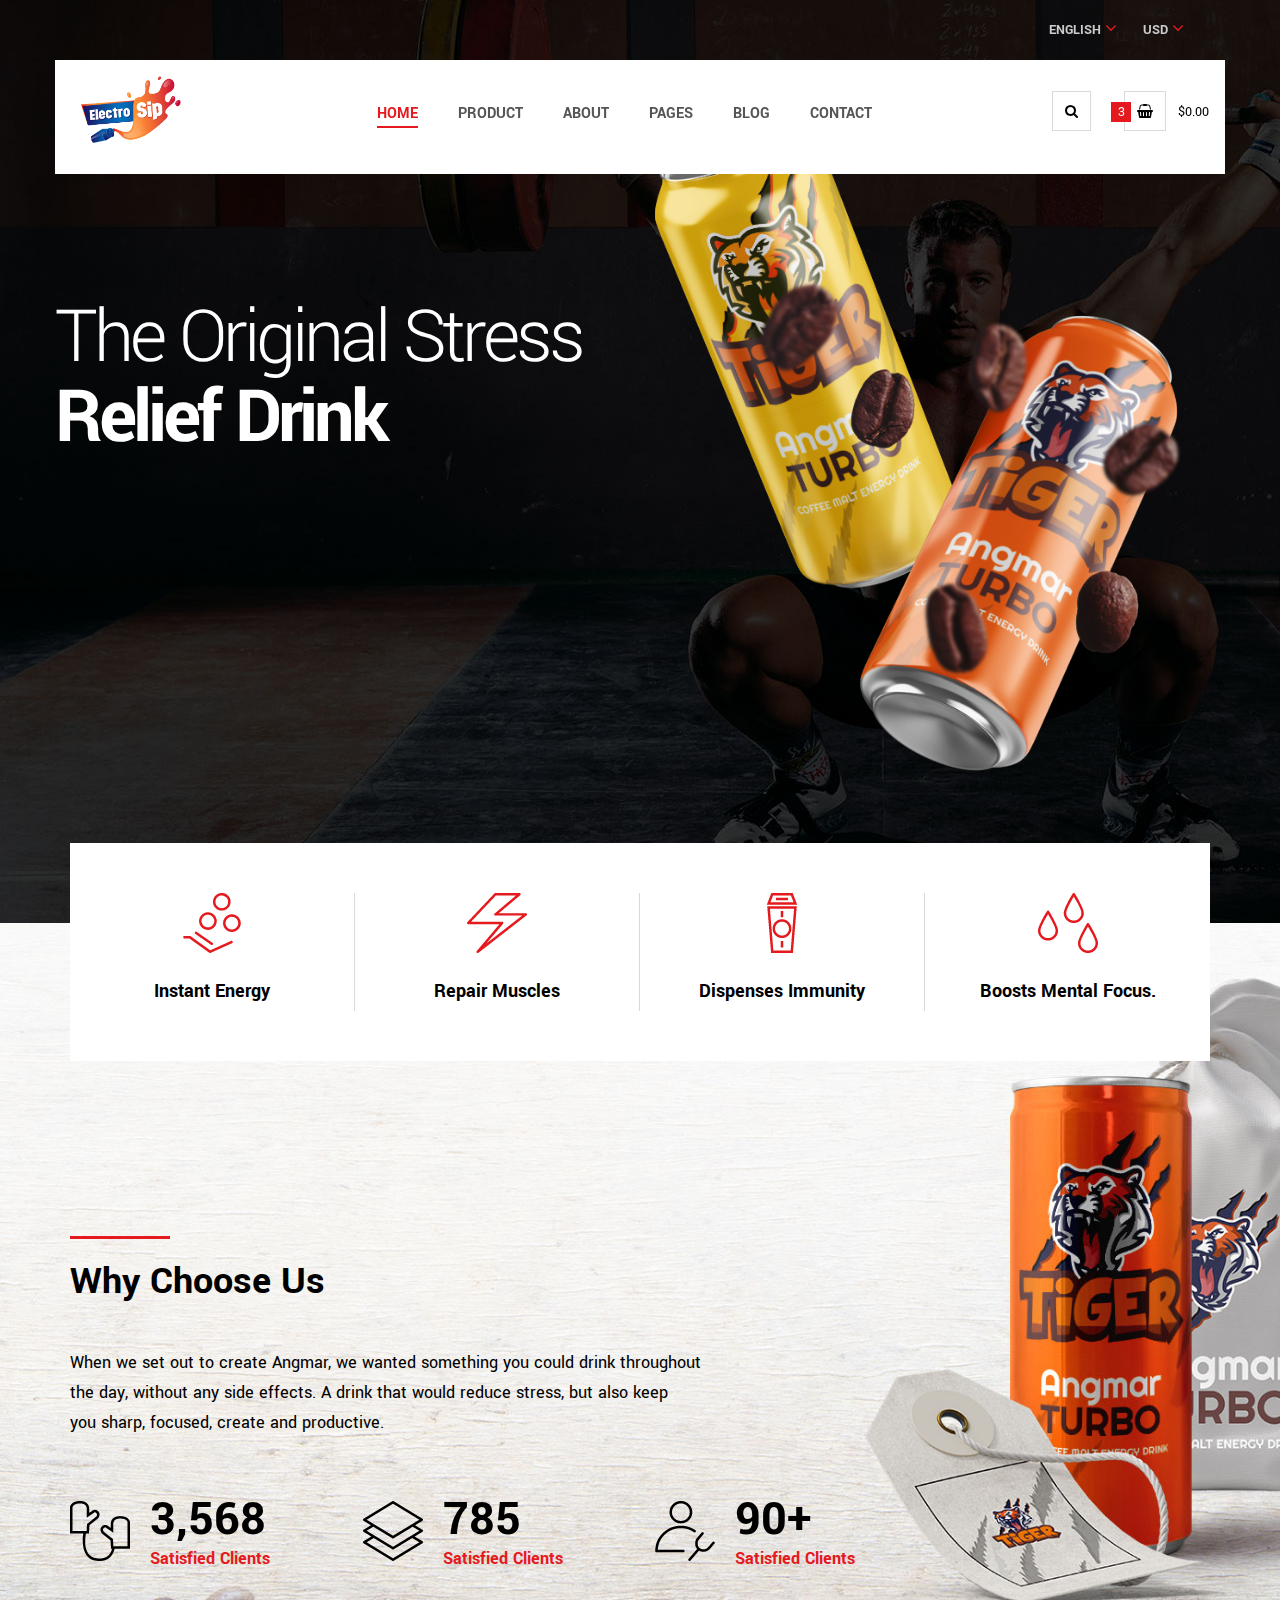
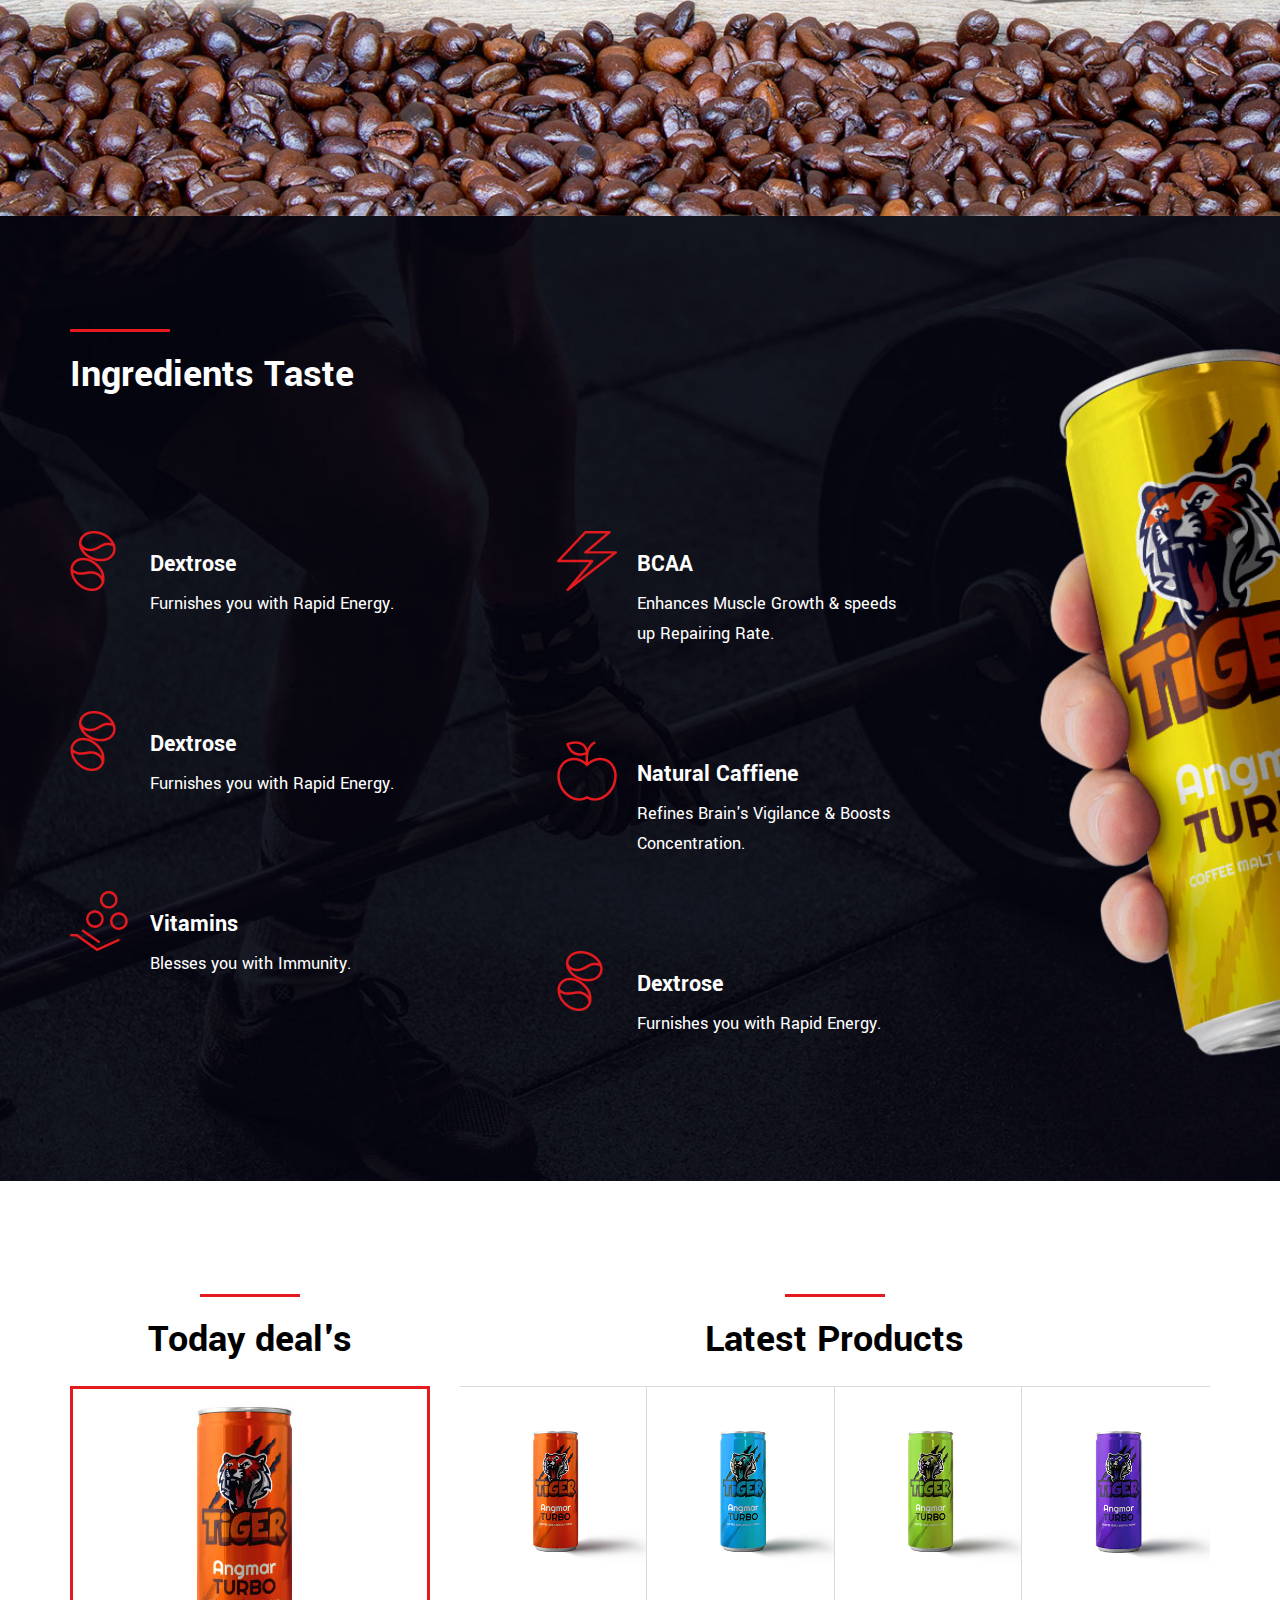
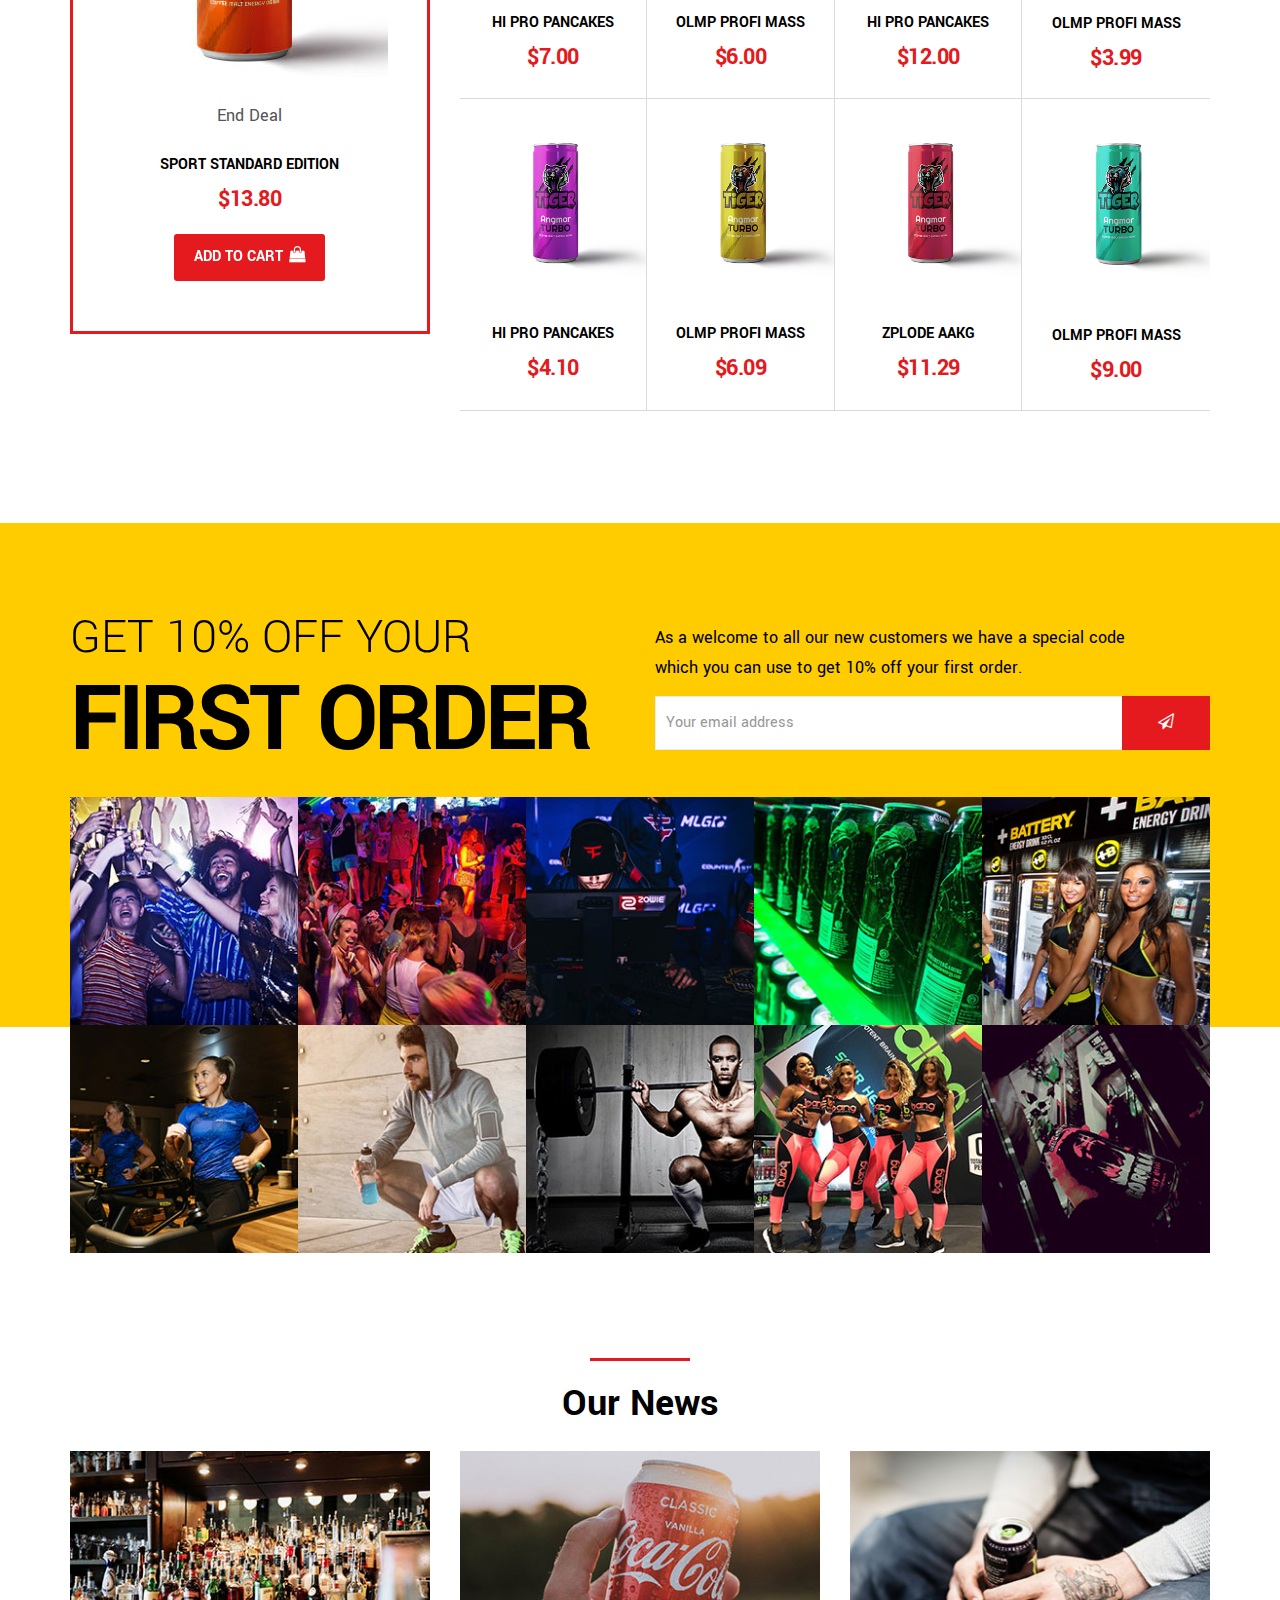
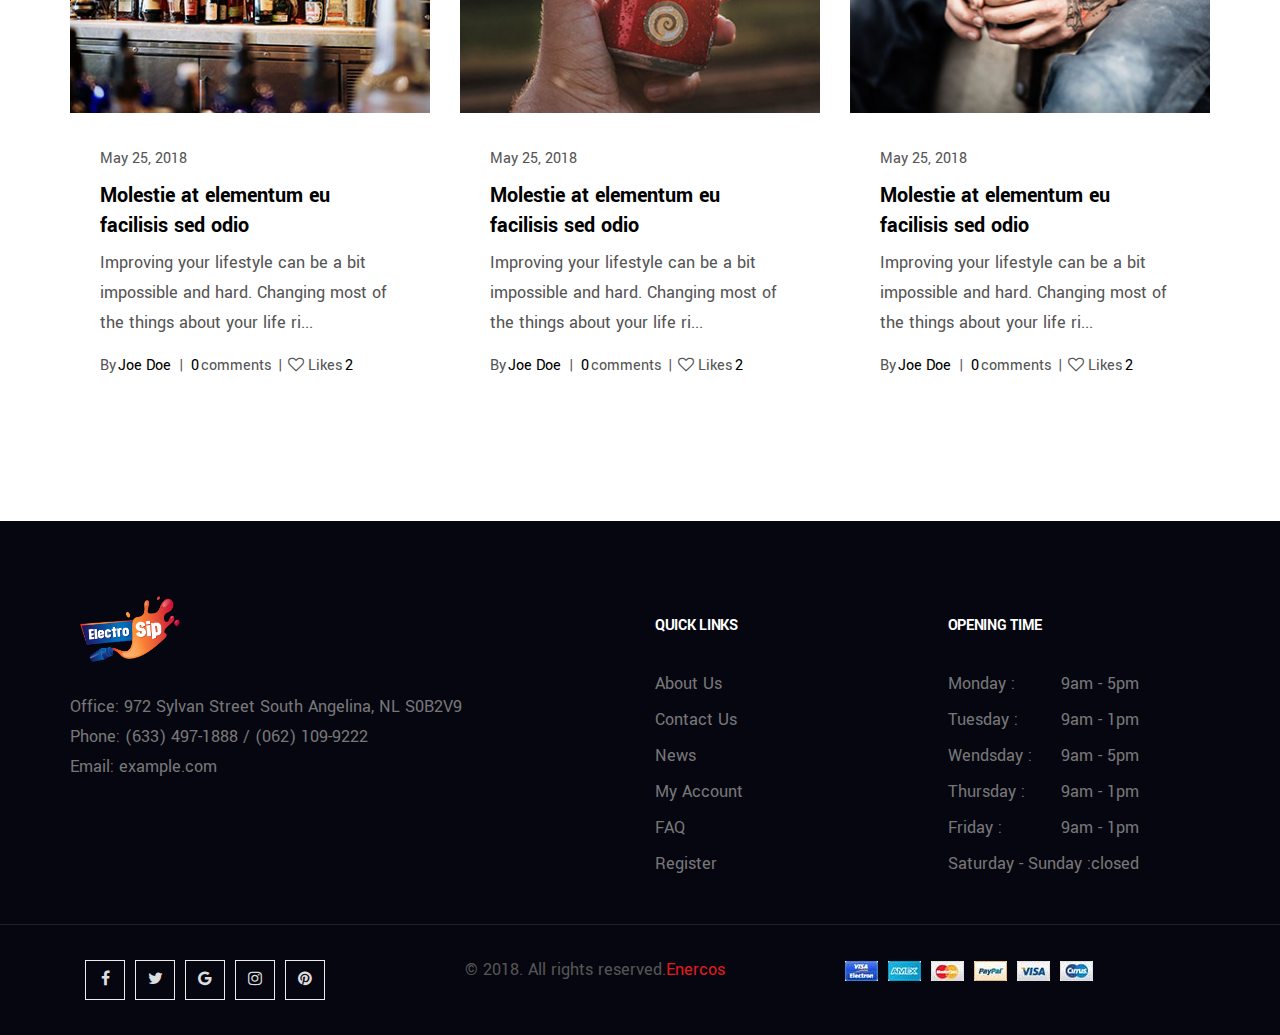
==== index.html @ f2e0f1dc "format" ====
<!DOCTYPE html>
<html lang="en">
	<head>
		<meta charset="utf-8" />
		<meta http-equiv="X-UA-Compatible" content="IE=edge" />
		<meta name="viewport" content="width=device-width, initial-scale=1" />

		<title>ELECTROSIP</title>

		<!-- preloader CSS -->
		<link rel="stylesheet" type="text/css" href="assets/css/preloader.css" />
		<!-- slider-pro CSS -->
		<link rel="stylesheet" type="text/css" href="assets/css/slider-pro.css" />
		<!-- slick CSS -->
		<link rel="stylesheet" type="text/css" href="assets/css/slick.css" />

		<!-- Main Style CSS CSS -->
		<link rel="stylesheet" type="text/css" href="assets/css/style.css" />

		<!-- font-awesome CSS -->
		<link rel="stylesheet" type="text/css" href="assets/css/font-awesome.css" />

		<link
			rel="stylesheet"
			type="text/css"
			href="assets/css/magnific-popup.css"
		/>

		<!-- Fonts -->
		<link
			href="https://fonts.googleapis.com/css?family=Yantramanav:300,400,500,700,900"
			rel="stylesheet"
			type="text/css"
		/>
	</head>

	<body>
		<!-- =====================================================================
    	==== Start header -->

		<!-- header-desktop -->
		<header class="header home2">
			<!-- top-bar -->
			<div class="topbar">
				<div class="container">
					<div class="top-bar">
						<div class="top-bar__left pull">
							<div class="top-bar-register">
								<!-- <a class="top-bar__item" href="account.html">
				            	<i class="fa fa-user-o" aria-hidden="true"></i>
				            	Register
				            </a> -->
							</div>
							<div class="top-bar-account">
								<!-- <a class="top-bar__item" href="#">
				            	<i class="fa fa-lock" aria-hidden="true"></i>
				            	login
				            </a> -->
								<div class="content-dropdown left">
									<div class="account-inner">
										<div class="login-form-head">
											<span class="login-form-title">Sign in</span>
											<span class="pull-right">
												<a
													class="register-link"
													href="account.html"
													title="Register"
													>Create an Account</a
												>
											</span>
										</div>
										<form class="opal-login-form-ajax" data-toggle="validator">
											<p>
												<label
													>Username or email
													<span class="required">*</span></label
												>
												<input
													name="username"
													type="text"
													required=""
													placeholder="Username"
												/>
											</p>
											<p>
												<label>Password <span class="required">*</span></label>
												<input
													name="password"
													type="password"
													required=""
													placeholder="Password"
												/>
											</p>
											<button
												type="submit"
												data-button-action=""
												class="btn btn-primary btn-block"
											>
												Login
											</button>
											<input type="hidden" name="action" value="" />
											<input
												type="hidden"
												id="security-login"
												name="security-login"
												value=""
											/>
											<input type="hidden" name="login" value="" />
										</form>
										<div class="login-form-bottom">
											<a
												href="#"
												class="lostpass-link"
												title="Lost your password?"
												>Lost your password?</a
											>
										</div>
									</div>
								</div>
							</div>
						</div>
						<div class="top-bar__right">
							<div class="header-language item-dropdown">
								<a href="#" class="top-bar__item"
									>English
									<i class="fa fa-angle-down"></i>
								</a>
								<ul class="content-dropdown">
									<li class="active"><a href="#">English</a></li>
									<li><a href="#">French</a></li>
									<li><a href="#">German</a></li>
								</ul>
							</div>
							<div class="header-currency item-dropdown">
								<a href="#" class="top-bar__item"
									>USD
									<i class="fa fa-angle-down"></i>
								</a>
								<ul class="content-dropdown">
									<!-- <li>
										<a href="#"><span class="symbol">€</span>EUR</a>
									</li> -->
									<li class="active">
										<a href="#"><span class="symbol">$</span>USD</a>
									</li>
									<!-- <li>
										<a href="#"><span class="symbol">£</span>GBP</a>
									</li> -->
								</ul>
							</div>
						</div>
					</div>
				</div>
				<!-- /Container -->
			</div>
			<!-- /top-bar -->

			<!-- header-main -->
			<div class="header-main pb-30">
				<div class="container">
					<nav id="nav" class="navbar">
						<div class="nav-collapse">
							<span></span>
						</div>
						<div class="navbar-header">
							<!-- Logo -->
							<div class="navbar-brand">
								<a class="logo" href="index.html"
									><img
										class="logo-img"
										src="assets/images/electro/logo.png"
										alt=""
								/></a>
							</div>
							<!-- /Logo -->
						</div>
						<!--  Main navigation  -->

						<div class="otf-flex-item"></div>

						<ul class="main-nav nav navbar-nav navbar-right">
							<li class="dropdown active">
								<a href="index.html">Home</a>
								<ul class="dropdown-menu">
									<li><a href="../index.html">Home 1</a></li>
									<li><a href="../v2/index.html">Home 2</a></li>
								</ul>
							</li>
							<li class="dropdown">
								<a href="#">Product</a>
								<ul class="dropdown-menu">
									<li><a href="product_grid.html"> Product grid</a></li>
									<li><a href="product_list.html">Product list</a></li>
									<li><a href="product_sidebar.html">Product sidebar</a></li>

									<li><a href="product_single.html">Product single</a></li>
								</ul>
							</li>
							<li class="dropdown"><a href="about.html">About</a></li>
							<li class="dropdown">
								<a href="#">Pages</a>
								<ul class="dropdown-menu">
									<li><a href="faq.html">FAQ</a></li>
									<li><a href="contact.html">Contact</a></li>
									<li><a href="404.html">Page 404</a></li>
								</ul>
							</li>
							<li class="dropdown">
								<a href="#">Blog</a>
								<ul class="dropdown-menu">
									<li><a href="blog.html">Blog Grid</a></li>
									<li><a href="blog_list.html">Blog List</a></li>
									<li><a href="blog_single.html">Single Blog</a></li>
								</ul>
							</li>
							<li><a href="contact.html">Contact</a></li>
						</ul>
						<!-- /Main navigation -->
						<div class="otf-flex-item"></div>
						<div class="site-header -icon">
							<!-- search -->
							<div class="site-header__search">
								<div class="ps-search-btn">
									<i class="fa fa-search" aria-hidden="true"></i>
								</div>
								<div class="ps-search">
									<div class="ps-search__content">
										<a class="ps-search__close" href="#"><span></span></a>
										<h3 class="search_title">Enter your keyword</h3>
										<form method="get" class="searchform" action="#">
											<div class="wiget-search input-group">
												<input
													name="s"
													maxlength="40"
													class="form-control input-search"
													type="text"
													size="20"
													placeholder="Searching..."
												/>

												<span class="input-group-addon input-large btn-search">
													<span class="fa fa-search"></span>
													<input type="submit" class="fa" value="" />
												</span>
											</div>
										</form>
									</div>
								</div>
							</div>
							<!-- cart -->
							<div class="site-header__cart item-dropdown">
								<a href="cart.html" class="site-header__cart-toggle">
									<span class="cartcount">3</span>
									<i class="fa fa-shopping-basket" aria-hidden="true"></i>
									<span class="cartcost"
										><span class="money" data-currency-usd="$0.00"
											>$0.00</span
										></span
									>
								</a>
								<div class="widget_shopping_cart_content content-dropdown">
									<div class="cart_list">
										<div class="media widget-product">
											<div class="media-left">
												<a href="product_single.html" class="image pull-left">
													<img
														src="assets/images/product/product_1.jpg"
														alt=""
													/>
												</a>
											</div>
											<div class="cart-main-content media-body">
												<h3 class="name">
													<a href="product_single.html"> Hi pRo pancakes </a>
												</h3>
												<p class="cart-item">
													<span class="quantity"
														>2 ×
														<span class="price-amount amount"
															><span class="price-currencySymbol">$</span
															>250.00</span
														></span
													>
												</p>
												<a href="#" class="remove" title="Remove this item"
													>×</a
												>
											</div>
										</div>
										<div class="media widget-product">
											<div class="media-left">
												<a href="product_single.html" class="image pull-left">
													<img
														src="assets/images/product/product_2.jpg"
														alt=""
													/>
												</a>
											</div>
											<div class="cart-main-content media-body">
												<h3 class="name">
													<a href="product_single.html"> Olmp profi mass </a>
												</h3>
												<p class="cart-item">
													<span class="quantity"
														>2 ×
														<span class="price-amount amount"
															><span class="price-currencySymbol">$</span
															>250.00</span
														></span
													>
												</p>
												<a href="#" class="remove" title="Remove this item"
													>×</a
												>
											</div>
										</div>
										<div class="media widget-product">
											<div class="media-left">
												<a href="product_single.html" class="image pull-left">
													<img
														src="assets/images/product/product_3.jpg"
														alt=""
													/>
												</a>
											</div>
											<div class="cart-main-content media-body">
												<h3 class="name">
													<a href="product_single.html"> Olmp profi mass </a>
												</h3>
												<p class="cart-item">
													<span class="quantity"
														>2 ×
														<span class="price-amount amount"
															><span class="price-currencySymbol">$</span
															>200.00</span
														></span
													>
												</p>
												<a href="#" class="remove" title="Remove this item"
													>×</a
												>
											</div>
										</div>
									</div>
									<p class="total">
										<strong>Subtotal:</strong>
										<span class="price-amount amount">
											<span class="price-currencySymbol">$</span>700.00</span
										>
									</p>
									<p class="buttons clearfix">
										<a
											href="cart.html"
											class="btn view-cart btn-default btn-normal pull-right"
											>View Cart</a
										>
										<a
											href="#"
											class="btn check-out btn-primary btn-normal pull-left"
											>Checkout</a
										>
									</p>
								</div>
							</div>
						</div>
					</nav>
				</div>
			</div>
			<!-- /header-main -->
		</header>
		<!--/header-desktop -->

		<!-- header-mobile -->
		<div class="header-mobile home2">
			<div class="header-mobile-top">
				<div class="top-bar">
					<div class="header-language item-dropdown">
						<a href="#" class="top-bar__item"
							>English
							<i class="fa fa-angle-down"></i>
						</a>
						<ul class="content-dropdown">
							<li class="active"><a href="#">English</a></li>
							<li><a href="#">French</a></li>
							<li><a href="#">German</a></li>
						</ul>
					</div>
					<div class="header-currency item-dropdown">
						<a href="#" class="top-bar__item"
							>USD
							<i class="fa fa-angle-down"></i>
						</a>
						<ul class="content-dropdown">
							<li>
								<a href="#"><span class="symbol">€</span>EUR</a>
							</li>
							<li class="active">
								<a href="#"><span class="symbol">$</span>USD</a>
							</li>
							<li>
								<a href="#"><span class="symbol">£</span>GBP</a>
							</li>
						</ul>
					</div>
				</div>
				<div class="site-header -icon">
					<!-- search -->
					<div class="site-header__search">
						<div class="ps-search-btn">
							<i class="fa fa-search" aria-hidden="true"></i>
						</div>
						<div class="ps-search">
							<div class="ps-search__content">
								<a class="ps-search__close" href="#"><span></span></a>
								<h3 class="search_title">Enter your keyword</h3>
								<form method="get" class="searchform" action="#">
									<div class="wiget-search input-group">
										<input
											name="s"
											maxlength="40"
											class="form-control input-search"
											type="text"
											size="20"
											placeholder="Searching..."
										/>

										<span class="input-group-addon input-large btn-search">
											<span class="fa fa-search"></span>
											<input type="submit" class="fa" value="" />
										</span>
									</div>
								</form>
							</div>
						</div>
					</div>
					<!--end search -->
				</div>
			</div>

			<nav class="navbar">
				<div class="navbar-header">
					<button
						type="button"
						class="navbar-toggle collapsed"
						data-toggle="collapse"
						data-target="#bs-example-navbar-collapse-1"
						aria-expanded="false"
					>
						<span class="sr-only">Toggle navigation</span>
						<span class="icon-bar"></span>
						<span class="icon-bar"></span>
						<span class="icon-bar"></span>
					</button>
					<!-- logo -->
					<div class="navbar-brand">
						<a class="logo" href="index.html"
							><img
								class="logo-img"
								src="assets/images/electro/logo.png"
								alt=""
							/>
						</a>
					</div>
					<!-- logo -->
				</div>

				<div class="collapse navbar-collapse" id="bs-example-navbar-collapse-1">
					<ul class="nav navbar-nav">
						<li class="active dropdown">
							<a
								href="index.html"
								class="dropdown-toggle"
								data-toggle="dropdown"
								role="button"
								aria-haspopup="true"
								aria-expanded="false"
								>Home <span class="caret"></span
							></a>
							<ul class="dropdown-menu">
								<li><a href="../index.html">Home 1</a></li>
								<li><a href="../v2/index.html">Home 2</a></li>
							</ul>
						</li>
						<li class="dropdown">
							<a
								href="product_grid.html"
								class="dropdown-toggle"
								data-toggle="dropdown"
								role="button"
								aria-haspopup="true"
								aria-expanded="false"
								>Product <span class="caret"></span
							></a>
							<ul class="dropdown-menu">
								<li><a href="product_grid.html">Product grid</a></li>
								<li><a href="product_list.html">Product list</a></li>
								<li><a href="product_sidebar.html">Product sidebar</a></li>
								<li><a href="product_single.html">Product single</a></li>
							</ul>
						</li>
						<li class="dropdown">
							<a
								href="#l"
								class="dropdown-toggle"
								data-toggle="dropdown"
								role="button"
								aria-haspopup="true"
								aria-expanded="false"
								>Page<span class="caret"></span
							></a>
							<ul class="dropdown-menu">
								<li><a href="faq.html">FAQ</a></li>
								<li><a href="404.html">Page 404</a></li>
							</ul>
						</li>
						<li class="dropdown">
							<a
								href="blog.html"
								class="dropdown-toggle"
								data-toggle="dropdown"
								role="button"
								aria-haspopup="true"
								aria-expanded="false"
								>Blog<span class="caret"></span
							></a>
							<ul class="dropdown-menu">
								<li><a href="blog.html">Blog Grid</a></li>
								<li><a href="blog_list.html">Blog List</a></li>
								<li><a href="blog_single.html">Single Blog</a></li>
							</ul>
						</li>
						<li><a href="contact.html">Contact</a></li>
					</ul>
				</div>
			</nav>
		</div>
		<div class="footer-mobile-bar">
			<ul class="columns-2">
				<li class="my-account">
					<a class="my-accrount-footer" href="account.html">
						<i class="fa fa-user-o" aria-hidden="true"></i>
					</a>
				</li>
				<li class="cart">
					<a
						class="footer-cart-contents"
						href="cart.html"
						title="View your shopping cart"
					>
						<i class="fa fa-shopping-basket" aria-hidden="true"></i>
						<span class="count">1</span>
					</a>
				</li>
			</ul>
		</div>
		<!--/header-mobile -->

		<!-- =====================================================================
    	==== End header -->

		<!-- =====================================================================
    	==== Start slider -->
		<div class="section-main-slider">
			<div
				class="main-slider my-slider slider-pro"
				id="my-slider-1"
				data-slider-width="100%"
				data-slider-height="925"
			>
				<div class="sp-slides text-white">
					<!-- Slide 1 -->
					<div
						class="sp-slide section-bg"
						style="background-image: url(assets/images/home2_bg_header.jpg)"
					>
						<div class="container">
							<h2
								class="sp-layer main-slider__title"
								data-horizontal="0"
								data-vertical="300"
								data-show-transition="up"
								data-hide-transition="left"
								data-show-duration="800"
								data-show-delay="800"
								data-hide-delay="800"
							>
								The Original Stress
							</h2>
							<h2
								class="sp-layer main-slider__title font-bold"
								data-horizontal="0"
								data-vertical="380"
								data-show-transition="up"
								data-hide-transition="left"
								data-show-duration="800"
								data-show-delay="800"
								data-hide-delay="800"
							>
								Relief Drink
							</h2>

							<div
								class="sp-layer main-slider__text"
								data-horizontal="0"
								data-vertical="500"
								data-show-transition="up"
								data-hide-transition="left"
								data-show-duration="800"
								data-show-delay="1200"
								data-hide-delay="1200"
							>
								<p>
									Angmar products were created using all natural ingredients to
									offer safe,<br />
									effective relaxation without harmful side effects
								</p>
								<div class="main-slider__btn-group">
									<a
										class="btn btn-features btn-primary mt-60"
										href="product_list.html"
										>Shop Now
										<i class="fa fa-long-arrow-right" aria-hidden="true"></i>
									</a>
								</div>
							</div>
							<span
								class="sp-layer main-slider__img"
								data-horizontal="600"
								data-vertical="120"
								data-width="45%"
								data-show-transition="up"
								data-hide-transition="left"
								data-show-duration="800"
								data-show-delay="400"
								data-hide-delay="400"
							>
								<img
									class="img-responsive"
									src="assets/images/slider/image_slider1.png"
									height="612"
									width="759"
									alt=""
								/>
							</span>
						</div>
					</div>
					<!-- end sp-slide -->
				</div>

				<!-- end sp-slides -->
			</div>
			<!-- end main-slider -->
		</div>
		<!-- =====================================================================
    	==== End slider -->

		<!-- =====================================================================
    	==== Start feature-icon-absolute  -->
		<div class="features feature-icon-absolute clearfix text-center">
			<div class="container">
				<div class="row">
					<div class="col-md-3 col-sm-6 features_content">
						<div class="features_list">
							<div class="features-images">
								<img src="assets/images/icon-feature1.png" alt="" />
							</div>
							<div class="features-description">
								<h4>Instant Energy</h4>
								<!-- <p>Angmar has quielty become one of the most.
							</p> -->
							</div>
						</div>
					</div>
					<div class="col-md-3 col-sm-6 features_content">
						<div class="features_list">
							<div class="features-images">
								<img src="assets/images/icon-feature2.png" alt="" />
							</div>
							<div class="features-description">
								<h4>Repair Muscles</h4>
								<!-- <p>The world in 20 reporting that it had extracted 
							</p> -->
							</div>
						</div>
					</div>
					<div class="col-md-3 col-sm-6 features_content">
						<div class="features_list">
							<div class="features-images">
								<img src="assets/images/icon-feature3.png" alt="" />
							</div>
							<div class="features-description">
								<h4>Dispenses Immunity</h4>
								<!-- <p>24 pack of 250ML, 24 pack of 500ML, 4 and 6 packs of 500ML
							</p> -->
							</div>
						</div>
					</div>
					<div class="col-md-3 col-sm-6 features_content">
						<div class="features_list">
							<div class="features-images">
								<img src="assets/images/icon-feature4.png" alt="" />
							</div>
							<div class="features-description">
								<h4>Boosts Mental Focus.</h4>
								<!-- <p>Paper had only a child’s pinkie bonewo with.
							</p> -->
							</div>
						</div>
					</div>
				</div>
			</div>
		</div>
		<!-- =====================================================================
    	==== End feature-icon-absolute  -->

		<!-- =====================================================================
    	==== Start feature-counter -->
		<div
			class="features skin1 feature-counter section-bg clearfix"
			style="background-image: url(assets/images/home2_bg1.jpg)"
		>
			<div class="container">
				<div class="features-heading pb-50">
					<h2 class="features-heading__title">Why Choose Us</h2>
					<p class="features-heading__description">
						When we set out to create Angmar, we wanted something you could
						drink throughout
						<br />
						the day, without any side effects. A drink that would reduce stress,
						but also keep
						<br />you sharp, focused, create and productive.
					</p>
				</div>
				<div class="row">
					<div class="col-md-3 col-sm-6">
						<div class="features_list">
							<div class="features-images">
								<img src="assets/images/counter/icon_counter1.png" alt="" />
							</div>
							<div class="features-description">
								<span class="counter">3,568</span>
								<p>Satisfied Clients</p>
							</div>
						</div>
					</div>
					<div class="col-md-3 col-sm-6">
						<div class="features_list">
							<div class="features-images">
								<img src="assets/images/counter/icon_counter2.png" alt="" />
							</div>
							<div class="features-description">
								<span class="counter">785</span>
								<p>Satisfied Clients</p>
							</div>
						</div>
					</div>
					<div class="col-md-3 col-sm-6">
						<div class="features_list">
							<div class="features-images">
								<img src="assets/images/counter/icon_counter3.png" alt="" />
							</div>
							<div class="features-description">
								<span class="counter">90</span><span>+</span>
								<p>Satisfied Clients</p>
							</div>
						</div>
					</div>
				</div>
			</div>
		</div>
		<!-- =====================================================================
    	==== End feature-counter -->

		<!-- =====================================================================
    	==== Start features-taste -->
		<div
			class="features skin1 features-taste section-bg text-white clearfix pt-100 pb-100"
			style="background-image: url(assets/images/home2_bg2.jpg)"
		>
			<div class="container">
				<div class="features-heading">
					<h2 class="features-heading__title">Ingredients Taste</h2>
				</div>
				<div class="row">
					<div class="col-md-4">
						<div class="features_list pt-50 pb-50">
							<div class="features-images">
								<img src="assets/images/icon-feature5.png" alt="" />
							</div>
							<div class="features-description">
								<h4>Dextrose</h4>
								<p>Furnishes you with Rapid Energy.</p>
							</div>
						</div>

						<div class="features_list pt-50 pb-50">
							<div class="features-images">
								<img src="assets/images/icon-feature5.png" alt="" />
							</div>
							<div class="features-description">
								<h4>Dextrose</h4>
								<p>Furnishes you with Rapid Energy.</p>
							</div>
						</div>

						<div class="features_list pt-50 pb-50">
							<div class="features-images">
								<img src="assets/images/icon-feature6.png" alt="" />
							</div>
							<div class="features-description">
								<h4>Vitamins</h4>
								<p>Blesses you with Immunity.</p>
							</div>
						</div>
					</div>
					<div class="col-md-1"></div>
					<div class="col-md-4">
						<div class="features_list pt-50 pb-50">
							<div class="features-images">
								<img src="assets/images/icon-feature7.png" alt="" />
							</div>
							<div class="features-description">
								<h4>BCAA</h4>
								<p>Enhances Muscle Growth & speeds up Repairing Rate.</p>
							</div>
						</div>
						<div class="features_list pt-50 pb-50">
							<div class="features-images">
								<img src="assets/images/icon-feature8.png" alt="" />
							</div>
							<div class="features-description">
								<h4>Natural Caffiene</h4>
								<p>Refines Brain's Vigilance & Boosts Concentration.</p>
							</div>
						</div>

						<div class="features_list pt-50 pb-50">
							<div class="features-images">
								<img src="assets/images/icon-feature5.png" alt="" />
							</div>
							<div class="features-description">
								<h4>Dextrose</h4>
								<p>Furnishes you with Rapid Energy.</p>
							</div>
						</div>
					</div>
				</div>
			</div>
		</div>
		<!-- =====================================================================
    	==== End features-taste -->

		<!-- =====================================================================
    	==== Start product -->
		<div class="products pt-60 pb-100">
			<div class="container">
				<div class="row">
					<div class="col-md-4 pt-40">
						<div class="text-center">
							<div class="features-heading skin2">
								<h2 class="features-heading__title">Today deal's</h2>
							</div>
							<div class="product_deal product-skin2">
								<div class="product-block">
									<div class="product-image">
										<div class="product-thumbnail">
											<a href="product_single.html" title="">
												<img
													class="product-featured-image"
													src="assets/images/product/product_deal.jpg"
													alt=""
												/>
											</a>
										</div>
									</div>
									<div class="product-meta">
										<div class="deal-clock"></div>

										<h4 class="product-name">
											<a href="product_single.html" title=""
												>Sport Standard edition</a
											>
										</h4>

										<div class="product-price">
											<span class="amout">
												<span class="money" data-currency-usd="$13.80"
													>$13.80</span
												>
											</span>
										</div>
										<div class="product-footer">
											<a href="cart.html" class="btn btn-primary"
												>Add to Cart<i
													class="fa fa-shopping-bag"
													aria-hidden="true"
												></i
											></a>
										</div>
									</div>
									<!-- /.product-meta -->
								</div>
							</div>
						</div>
					</div>
					<div class="col-md-8 pt-40">
						<div class="features-heading skin2">
							<h2 class="features-heading__title">Latest Products</h2>
						</div>

						<ul class="columns-4 text-center product-skin2">
							<li class="item-product">
								<div class="product-block">
									<div class="product-image">
										<div class="product-thumbnail">
											<a href="product_single.html" title="">
												<img
													class="product-featured-image"
													src="assets/images/product/product_1.jpg"
													alt=""
												/>
											</a>
										</div>
										<div class="product-actions">
											<a
												href="#"
												data-id=""
												class="btn wishlist product-quick-whistlist"
												title="Add to whistlist"
											>
												<i class="fa fa-heart-o"></i>
											</a>
											<a
												href=""
												data-id=""
												class="btn product-quick-view btn-quickview"
												title="Quickview"
											>
												<i class="fa fa-eye"></i>
											</a>
											<a
												href=""
												data-id=""
												class="btn product-quick-compare btn-compare"
												title="Compare"
											>
												<i class="fa fa-retweet"></i>
											</a>
										</div>
									</div>
									<div class="product-meta">
										<h4 class="product-name">
											<a href="product_single.html" title="">Hi pRo pancakes</a>
										</h4>
										<div class="product-price">
											<span class="amout">
												<span class="money" data-currency-usd="$7.00"
													>$7.00</span
												>
											</span>
											<a href="product_single.html" class="add_to_cart_button"
												>Add to Cart</a
											>
										</div>
									</div>
								</div>
							</li>
							<li class="item-product">
								<div class="product-block">
									<div class="product-image">
										<div class="product-thumbnail">
											<a href="product_single.html" title="">
												<img
													class="product-featured-image"
													src="assets/images/product/product_2.jpg"
													alt=""
												/>
											</a>
										</div>
									</div>
									<div class="product-actions">
										<a
											href="#"
											data-id=""
											class="btn wishlist product-quick-whistlist"
											title="Add to whistlist"
										>
											<i class="fa fa-heart-o"></i>
										</a>
										<a
											href=""
											data-id=""
											class="btn product-quick-view btn-quickview"
											title="Quickview"
										>
											<i class="fa fa-eye"></i>
										</a>
										<a
											href=""
											data-id=""
											class="btn product-quick-compare btn-compare"
											title="Compare"
										>
											<i class="fa fa-retweet"></i>
										</a>
									</div>
									<div class="product-meta">
										<h4 class="product-name">
											<a href="product_single.html" title="">Olmp profi mass</a>
										</h4>

										<div class="product-price">
											<span class="amout">
												<span class="money" data-currency-usd="$6.00"
													>$6.00</span
												>
											</span>
											<a href="product_single.html" class="add_to_cart_button"
												>Add to Cart</a
											>
										</div>
									</div>
								</div>
							</li>
							<li class="item-product">
								<div class="product-block">
									<div class="product-image">
										<div class="product-thumbnail">
											<a href="product_single.html" title="">
												<img
													class="product-featured-image"
													src="assets/images/product/product_3.jpg"
													alt=""
												/>
											</a>
										</div>
									</div>
									<div class="product-actions">
										<a
											href="#"
											data-id=""
											class="btn wishlist product-quick-whistlist"
											title="Add to whistlist"
										>
											<i class="fa fa-heart-o"></i>
										</a>
										<a
											href=""
											data-id=""
											class="btn product-quick-view btn-quickview"
											title="Quickview"
										>
											<i class="fa fa-eye"></i>
										</a>
										<a
											href=""
											data-id=""
											class="btn product-quick-compare btn-compare"
											title="Compare"
										>
											<i class="fa fa-retweet"></i>
										</a>
									</div>
									<div class="product-meta">
										<h4 class="product-name">
											<a href="product_single.html" title="">Hi pRo pancakes</a>
										</h4>

										<div class="product-price">
											<span class="amout">
												<span class="money" data-currency-usd="$12.00"
													>$12.00</span
												>
											</span>
											<a href="product_single.html" class="add_to_cart_button"
												>Add to Cart</a
											>
										</div>
									</div>
								</div>
							</li>
							<li class="item-product">
								<div class="product-block">
									<div class="product-image">
										<div class="product-thumbnail">
											<a href="product_single.html" title="">
												<img
													class="product-featured-image"
													src="assets/images/product/product_4.jpg"
													alt=""
												/>
											</a>
										</div>
									</div>
									<div class="product-actions">
										<a
											href="#"
											data-id=""
											class="btn wishlist product-quick-whistlist"
											title="Add to whistlist"
										>
											<i class="fa fa-heart-o"></i>
										</a>
										<a
											href=""
											data-id=""
											class="btn product-quick-view btn-quickview"
											title="Quickview"
										>
											<i class="fa fa-eye"></i>
										</a>
										<a
											href=""
											data-id=""
											class="btn product-quick-compare btn-compare"
											title="Compare"
										>
											<i class="fa fa-retweet"></i>
										</a>
									</div>
									<div class="product-meta">
										<h4 class="product-name">
											<a href="product_single.html" title="">Olmp profi mass</a>
										</h4>

										<div class="product-price">
											<span class="amout">
												<span class="money" data-currency-usd="$3.99"
													>$3.99</span
												>
											</span>
											<a href="product_single.html" class="add_to_cart_button"
												>Add to Cart</a
											>
										</div>
									</div>
								</div>
							</li>
							<li class="item-product">
								<div class="product-block">
									<div class="product-image">
										<div class="product-thumbnail">
											<a href="product_single.html" title="">
												<img
													class="product-featured-image"
													src="assets/images/product/product_5.jpg"
													alt=""
												/>
											</a>
										</div>
									</div>
									<div class="product-actions">
										<a
											href="#"
											data-id=""
											class="btn wishlist product-quick-whistlist"
											title="Add to whistlist"
										>
											<i class="fa fa-heart-o"></i>
										</a>
										<a
											href=""
											data-id=""
											class="btn product-quick-view btn-quickview"
											title="Quickview"
										>
											<i class="fa fa-eye"></i>
										</a>
										<a
											href=""
											data-id=""
											class="btn product-quick-compare btn-compare"
											title="Compare"
										>
											<i class="fa fa-retweet"></i>
										</a>
									</div>
									<div class="product-meta">
										<h4 class="product-name">
											<a href="product_single.html" title="">Hi pRo pancakes</a>
										</h4>

										<div class="product-price">
											<span class="amout">
												<span class="money" data-currency-usd="$4.10"
													>$4.10</span
												>
											</span>
											<a href="product_single.html" class="add_to_cart_button"
												>Add to Cart</a
											>
										</div>
									</div>
								</div>
							</li>
							<li class="item-product">
								<div class="product-block">
									<div class="product-image">
										<div class="product-thumbnail">
											<a href="product_single.html" title="">
												<img
													class="product-featured-image"
													src="assets/images/product/product_6.jpg"
													alt=""
												/>
											</a>
										</div>
									</div>
									<div class="product-actions">
										<a
											href="#"
											data-id=""
											class="btn wishlist product-quick-whistlist"
											title="Add to whistlist"
										>
											<i class="fa fa-heart-o"></i>
										</a>
										<a
											href=""
											data-id=""
											class="btn product-quick-view btn-quickview"
											title="Quickview"
										>
											<i class="fa fa-eye"></i>
										</a>
										<a
											href=""
											data-id=""
											class="btn product-quick-compare btn-compare"
											title="Compare"
										>
											<i class="fa fa-retweet"></i>
										</a>
									</div>
									<div class="product-meta">
										<h4 class="product-name">
											<a href="product_single.html" title="">Olmp profi mass</a>
										</h4>

										<div class="product-price">
											<span class="amout">
												<span class="money" data-currency-usd="$6.09"
													>$6.09</span
												>
											</span>
											<a href="product_single.html" class="add_to_cart_button"
												>Add to Cart</a
											>
										</div>
									</div>
								</div>
							</li>
							<li class="item-product">
								<div class="product-block">
									<div class="product-image">
										<div class="product-thumbnail">
											<a href="product_single.html" title="">
												<img
													class="product-featured-image"
													src="assets/images/product/product_7.jpg"
													alt=""
												/>
											</a>
										</div>
									</div>
									<div class="product-actions">
										<a
											href="#"
											data-id=""
											class="btn wishlist product-quick-whistlist"
											title="Add to whistlist"
										>
											<i class="fa fa-heart-o"></i>
										</a>
										<a
											href=""
											data-id=""
											class="btn product-quick-view btn-quickview"
											title="Quickview"
										>
											<i class="fa fa-eye"></i>
										</a>
										<a
											href=""
											data-id=""
											class="btn product-quick-compare btn-compare"
											title="Compare"
										>
											<i class="fa fa-retweet"></i>
										</a>
									</div>
									<div class="product-meta">
										<h4 class="product-name">
											<a href="product_single.html" title="">zplode aakg</a>
										</h4>

										<div class="product-price">
											<span class="amout">
												<span class="money" data-currency-usd="$11.29"
													>$11.29</span
												>
											</span>
											<a href="product_single.html" class="add_to_cart_button"
												>Add to Cart</a
											>
										</div>
									</div>
								</div>
							</li>
							<li class="item-product">
								<div class="product-block">
									<div class="product-image">
										<div class="product-thumbnail">
											<a href="product_single.html" title="">
												<img
													class="product-featured-image"
													src="assets/images/product/product_8.jpg"
													alt=""
												/>
											</a>
										</div>
									</div>
									<div class="product-actions">
										<a
											href="#"
											data-id=""
											class="btn wishlist product-quick-whistlist"
											title="Add to whistlist"
										>
											<i class="fa fa-heart-o"></i>
										</a>
										<a
											href=""
											data-id=""
											class="btn product-quick-view btn-quickview"
											title="Quickview"
										>
											<i class="fa fa-eye"></i>
										</a>
										<a
											href=""
											data-id=""
											class="btn product-quick-compare btn-compare"
											title="Compare"
										>
											<i class="fa fa-retweet"></i>
										</a>
									</div>
									<div class="product-meta">
										<h4 class="product-name">
											<a href="product_single.html" title="">Olmp profi mass</a>
										</h4>

										<div class="product-price">
											<span class="amout">
												<span class="money" data-currency-usd="$9.00"
													>$9.00</span
												>
											</span>
											<a href="product_single.html" class="add_to_cart_button"
												>Add to Cart</a
											>
										</div>
									</div>
								</div>
							</li>
						</ul>
					</div>
				</div>
			</div>
		</div>
		<!-- =====================================================================
    	==== End product -->

		<!-- =====================================================================
    	==== Start newsletter -->
		<div class="contact-form pt-100 pb-250">
			<div class="container">
				<div class="row">
					<div class="contact-form-container">
						<div class="col-md-6 col-sm-12">
							<div class="contact-form_heading text-uppercase">
								<span>GET 10% OFF YOUR</span>
								<h4>FIRST ORDER</h4>
							</div>
						</div>
						<div class="col-md-6 col-sm-12">
							<div class="newsletter">
								<p class="newsletter-description">
									As a welcome to all our new customers we have a special code
									<br />
									which you can use to get 10% off your first order.
								</p>
								<form
									action="#"
									method="post"
									id="mc-embedded-subscribe-form"
									name="mc-embedded-subscribe-form"
									target="_blank"
									class="form-horizontal"
								>
									<div class="newsletter-form">
										<div class="input-group">
											<input
												class="form-control"
												type="email"
												name="EMAIL"
												placeholder="Your email address"
												required=""
											/>
											<span class="input-group-btn">
												<button type="submit" class="search-submit btn">
													<span
														class="fa fa-paper-plane-o"
														aria-hidden="true"
													></span>
												</button>
											</span>
										</div>
									</div>
								</form>
							</div>
						</div>
					</div>
				</div>
			</div>
		</div>
		<!-- =====================================================================
    	==== End newsletter -->

		<!-- =====================================================================
    	==== Start gallery -->
		<div class="gallery feature-absolute pb-80">
			<div class="container">
				<ul class="gallery-content">
					<li class="gallery-item">
						<div class="popup-gallery">
							<a
								class="gallery-item-img"
								href="assets/images/gallery/large/images1.jpg"
								title=""
							>
								<img src="assets/images/gallery/images1.jpg" alt="" />
								<div class="insta-info">
									<i class="fa fa-search-plus"></i>
								</div>
							</a>
						</div>
					</li>
					<li class="gallery-item">
						<div class="popup-gallery">
							<a
								class="gallery-item-img"
								href="assets/images/gallery/large/images2.jpg"
								title=""
							>
								<img src="assets/images/gallery/images2.jpg" alt="" />
								<div class="insta-info">
									<i class="fa fa-search-plus"></i>
								</div>
							</a>
						</div>
					</li>
					<li class="gallery-item">
						<div class="popup-gallery">
							<a
								class="gallery-item-img"
								href="assets/images/gallery/large/images3.jpg"
								title=""
							>
								<img src="assets/images/gallery/images3.jpg" alt="" />
								<div class="insta-info">
									<i class="fa fa-search-plus"></i>
								</div>
							</a>
						</div>
					</li>
					<li class="gallery-item">
						<div class="popup-gallery">
							<a
								class="gallery-item-img"
								href="assets/images/gallery/large/images4.jpg"
								title=""
							>
								<img src="assets/images/gallery/images4.jpg" alt="" />
								<div class="insta-info">
									<i class="fa fa-search-plus"></i>
								</div>
							</a>
						</div>
					</li>
					<li class="gallery-item">
						<div class="popup-gallery">
							<a
								class="gallery-item-img"
								href="assets/images/gallery/large/images5.jpg"
								title=""
							>
								<img src="assets/images/gallery/images5.jpg" alt="" />
								<div class="insta-info">
									<i class="fa fa-search-plus"></i>
								</div>
							</a>
						</div>
					</li>
					<li class="gallery-item">
						<div class="popup-gallery">
							<a
								class="gallery-item-img"
								href="assets/images/gallery/large/images6.jpg"
								title=""
							>
								<img src="assets/images/gallery/images6.jpg" alt="" />
								<div class="insta-info">
									<i class="fa fa-search-plus"></i>
								</div>
							</a>
						</div>
					</li>
					<li class="gallery-item">
						<div class="popup-gallery">
							<a
								class="gallery-item-img"
								href="assets/images/gallery/large/images7.jpg"
								title=""
							>
								<img src="assets/images/gallery/images7.jpg" alt="" />
								<div class="insta-info">
									<i class="fa fa-search-plus"></i>
								</div>
							</a>
						</div>
					</li>
					<li class="gallery-item">
						<div class="popup-gallery">
							<a
								class="gallery-item-img"
								href="assets/images/gallery/large/images8.jpg"
								title=""
							>
								<img src="assets/images/gallery/images8.jpg" alt="" />
								<div class="insta-info">
									<i class="fa fa-search-plus"></i>
								</div>
							</a>
						</div>
					</li>
					<li class="gallery-item">
						<div class="popup-gallery">
							<a
								class="gallery-item-img"
								href="assets/images/gallery/large/images9.jpg"
								title=""
							>
								<img src="assets/images/gallery/images9.jpg" alt="" />
								<div class="insta-info">
									<i class="fa fa-search-plus"></i>
								</div>
							</a>
						</div>
					</li>
					<li class="gallery-item">
						<div class="popup-gallery">
							<a
								class="gallery-item-img"
								href="assets/images/gallery/large/images10.jpg"
								title=""
							>
								<img src="assets/images/gallery/images10.jpg" alt="" />
								<div class="insta-info">
									<i class="fa fa-search-plus"></i>
								</div>
							</a>
						</div>
					</li>
				</ul>
			</div>
		</div>
		<!-- =====================================================================
    	==== End gallery -->

		<!-- =====================================================================
    	==== Start blog -->
		<div class="blog clearfix">
			<div class="container">
				<div class="features-heading skin2">
					<h2 class="features-heading__title">Our News</h2>
				</div>

				<div class="row">
					<div class="col-md-4 col-sm-4">
						<div class="blog-grid">
							<article class="post">
								<div class="blog-img">
									<img
										class="img-responsive"
										src="assets/images/blog/blog1.jpg"
										alt=""
									/>
								</div>
								<div class="blog-content">
									<span class="post-date">May 25, 2018</span>
									<h3 class="post-title">
										<a href="#">Molestie at elementum eu facilisis sed odio</a>
									</h3>
									<p>
										Improving your lifestyle can be a bit impossible and hard.
										Changing most of the things about your life ri...
									</p>
									<div class="entry-meta">
										<span class="author">By<a href="#">Joe Doe</a></span>
										<span class="comment"><a href="#">0</a>comments</span>
										<span class="like">
											<i class="fa fa-heart-o" aria-hidden="true"></i>
											Likes<a href="#">2</a></span
										>
									</div>
								</div>
							</article>
						</div>
					</div>
					<div class="col-md-4 col-sm-4">
						<div class="blog-grid">
							<article class="post">
								<div class="blog-img">
									<img
										class="img-responsive"
										src="assets/images/blog/blog2.jpg"
										alt=""
									/>
								</div>
								<div class="blog-content">
									<span class="post-date">May 25, 2018</span>
									<h3 class="post-title">
										<a href="#">Molestie at elementum eu facilisis sed odio</a>
									</h3>
									<p>
										Improving your lifestyle can be a bit impossible and hard.
										Changing most of the things about your life ri...
									</p>
									<div class="entry-meta">
										<span class="author">By<a href="#">Joe Doe</a></span>
										<span class="comment"><a href="#">0</a>comments</span>
										<span class="like">
											<i class="fa fa-heart-o" aria-hidden="true"></i>
											Likes<a href="#">2</a></span
										>
									</div>
								</div>
							</article>
						</div>
					</div>
					<div class="col-md-4 col-sm-4">
						<div class="blog-grid">
							<article class="post">
								<div class="blog-img">
									<img
										class="img-responsive"
										src="assets/images/blog/blog3.jpg"
										alt=""
									/>
								</div>
								<div class="blog-content">
									<span class="post-date">May 25, 2018</span>
									<h3 class="post-title">
										<a href="#">Molestie at elementum eu facilisis sed odio</a>
									</h3>
									<p>
										Improving your lifestyle can be a bit impossible and hard.
										Changing most of the things about your life ri...
									</p>
									<div class="entry-meta">
										<span class="author">By<a href="#">Joe Doe</a></span>
										<span class="comment"><a href="#">0</a>comments</span>
										<span class="like">
											<i class="fa fa-heart-o" aria-hidden="true"></i>
											Likes<a href="#">2</a></span
										>
									</div>
								</div>
							</article>
						</div>
					</div>
				</div>
			</div>
		</div>
		<!-- =====================================================================
    	==== End blog -->

		<!-- =====================================================================
    	==== Start footer -->
		<footer class="site-footer site-footer-2 clearfix">
			<div class="site-footer__main">
				<div class="container">
					<div class="row">
						<div class="col-md-6 col-sm-12 col-xs-12 footer-block">
							<img
								class="logo-img"
								src="assets/images/electro/logo.png"
								alt=""
							/>
							<p class="address pt-30">
								Office: 972 Sylvan Street South Angelina, NL S0B2V9<br />
								Phone: (633) 497-1888 / (062) 109-9222<br />
								Email: example.com
							</p>
						</div>
						<div class="col-md-3 col-sm-6 col-xs-12 footer-block footer-1">
							<h3 class="widget-title">Quick Links</h3>
							<ul>
								<li><a href="about.html">About Us</a></li>
								<li><a href="contact.html">Contact Us</a></li>
								<li><a href="blog.html">News</a></li>
								<li><a href="account.html">My Account</a></li>
								<li><a href="faq.html">FAQ</a></li>
								<li><a href="account.html">Register</a></li>
							</ul>
						</div>

						<div class="col-md-3 col-sm-6 col-xs-12 footer-block footer-3">
							<h3 class="widget-title">OPENING TIME</h3>
							<ul>
								<li>
									<span>Monday :</span>
									<span>9am - 5pm</span>
								</li>
								<li>
									<span>Tuesday :</span>
									<span>9am - 1pm</span>
								</li>
								<li>
									<span>Wendsday :</span>
									<span>9am - 5pm</span>
								</li>
								<li>
									<span>Thursday :</span>
									<span>9am - 1pm</span>
								</li>
								<li>
									<span>Friday :</span>
									<span>9am - 1pm</span>
								</li>
								<li>
									<span>Saturday - Sunday :</span>
									<span>closed</span>
								</li>
							</ul>
						</div>
					</div>
				</div>
			</div>
			<div class="site-footer__copyright">
				<div class="container">
					<div class="copyright_container">
						<div class="col-md-4 col-sm-6">
							<ul class="social">
								<li>
									<a href="#"><i class="fa fa-facebook"></i></a>
								</li>
								<li>
									<a href="#"><i class="fa fa-twitter"></i></a>
								</li>
								<li>
									<a href="#"><i class="fa fa-google"></i></a>
								</li>
								<li>
									<a href="#"><i class="fa fa-instagram"></i></a>
								</li>
								<li>
									<a href="#"><i class="fa fa-pinterest"></i></a>
								</li>
							</ul>
						</div>
						<div class="copyright col-md-4 col-sm-6">
							© 2018. All rights reserved.<a href="#" target="_blank"
								>Enercos</a
							>
						</div>
						<div class="payment col-md-4 col-sm-12">
							<img src="assets/images/payment.png" alt="" />
						</div>
					</div>
				</div>
			</div>
		</footer>
		<!-- =====================================================================
    	==== End footer -->

		<!-- Back to top -->
		<div id="back-to-top"></div>
		<!--/Back to to -->

		<!-- =====================================================================
    	====Start Preloader -->
		<div id="preloader">
			<div class="preloader">
				<span></span>
				<span></span>
				<span></span>
				<span></span>
			</div>
		</div>
		<!-- =====================================================================
    	====End Preloader -->

		<!-- =====================================
    	====Start all js here -->

		<!-- jquery js-->
		<script src="assets/js/jquery.min.js"></script>

		<!-- bootstrap js-->
		<script src="assets/js/bootstrap.min.js"></script>

		<!-- slick js-->
		<script src="assets/js/slick.min.js"></script>

		<!-- jquery-ui js-->
		<script src="assets/js/jquery-ui.min.js"></script>

		<!-- sliderPro js-->
		<script src="assets/js/jquery.sliderPro.min.js"></script>

		<!-- deal js-->
		<script src="assets/js/fastclick.min.js"></script>
		<script src="assets/js/timber.js"></script>

		<!-- Magnific js-->
		<script src="assets/js/jquery.magnific-popup.min.js"></script>

		<!-- counter js-->
		<script src="assets/js/jquery.waypoints.js"></script>
		<script src="assets/js/jquery.counterup.min.js"></script>

		<!-- main js-->
		<script src="assets/js/custom.js"></script>

		<!-- =====================================
    	==== End all js here -->
	</body>
</html>
---- assets/css/preloader.css ----
/*------------------------------------*\
	Preloader
\*------------------------------------*/

#preloader {
	position: fixed;
	left: 0;
	top: 0;
	bottom: 0;
	right: 0;
	background-color: #fff;
	z-index: 99999;
}

.preloader {
	position: absolute;
	left: 50%;
	top: 50%;
	-webkit-transform: translate(-50%, -50%);
	-ms-transform: translate(-50%, -50%);
	transform: translate(-50%, -50%);
}
.preloader span {
	display: inline-block;
	background-color: #e41a1e;
	width: 25px;
	height: 25px;
	-webkit-animation: 1s preload ease-in-out infinite;
	animation: preload 1s ease-in-out infinite;
	-webkit-transform: scale(0);
	-ms-transform: scale(0);
	transform: scale(0);
	border-radius: 50%;
}

.preloader span:nth-child(1) {
	-webkit-animation-delay: 0s;
	animation-delay: 0s;
}

.preloader span:nth-child(2) {
	-webkit-animation-delay: 0.1s;
	animation-delay: 0.1s;
}

.preloader span:nth-child(3) {
	-webkit-animation-delay: 0.15s;
	animation-delay: 0.15s;
}

.preloader span:nth-child(4) {
	-webkit-animation-delay: 0.2s;
	animation-delay: 0.2s;
}

@-webkit-keyframes preload {
	0% {
		-webkit-transform: scale(0);
		transform: scale(0);
	}
	50% {
		-webkit-transform: scale(1);
		transform: scale(1);
	}
	100% {
		-webkit-transform: scale(0);
		transform: scale(0);
	}
}

@keyframes preload {
	0% {
		-webkit-transform: scale(0);
		transform: scale(0);
	}
	50% {
		-webkit-transform: scale(1);
		transform: scale(1);
	}
	100% {
		-webkit-transform: scale(0);
		transform: scale(0);
	}
}
---- assets/css/slider-pro.css ----
/*!
*  - v1.2.3
* Homepage: http://bqworks.com/slider-pro/
* Author: bqworks
* Author URL: http://bqworks.com/
*/
/* Core
--------------------------------------------------*/
.slider-pro {
	position: relative;
	margin: 0 auto;
	-moz-box-sizing: content-box;
	box-sizing: content-box;
	min-height: 300px;
}
.slider-pro .container {
	position: relative;
}

.sp-slides-container {
	position: relative;
}

.sp-mask {
	position: relative;
	overflow: hidden;
}

.sp-slides {
	position: relative;
	-webkit-backface-visibility: hidden;
	-webkit-perspective: 1000;
}

.sp-slide {
	position: absolute;
}

.sp-image-container {
	overflow: hidden;
	position: relative;
}
.sp-image-container:after {
	content: "";
	top: 0;
	left: 0;
	width: 100%;
	height: 100%;
	position: absolute;
}
.sp-image {
	position: relative;
	display: block;
	border: none;
}

.sp-no-js {
	overflow: hidden;
	max-width: 100%;
}

/* Thumbnails
--------------------------------------------------*/
.sp-thumbnails-container {
	position: relative;
	overflow: hidden;
}

.sp-top-thumbnails,
.sp-bottom-thumbnails {
	left: 0;
	margin: 0 auto;
}

.sp-top-thumbnails {
	position: absolute;
	top: 0;
	margin-bottom: 4px;
}

.sp-bottom-thumbnails {
	background-color: #fff;
	top: 60px;
}

.sp-left-thumbnails,
.sp-right-thumbnails {
	position: absolute;
	top: 0;
}

.sp-right-thumbnails {
	right: 0;
	margin-left: 4px;
}

.sp-left-thumbnails {
	left: 0;
	margin-right: 4px;
}

.sp-thumbnails {
	position: relative;
}

.sp-thumbnail {
	border: none;
}

.sp-thumbnail-container {
	position: relative;
	display: block;
	overflow: hidden;
	-moz-box-sizing: border-box;
	box-sizing: border-box;
	float: left;
}

.sp-selected-thumbnail img {
	opacity: 0.5;
}

/* Horizontal thumbnails
------------------------*/
.sp-top-thumbnails .sp-thumbnail-container,
.sp-bottom-thumbnails .sp-thumbnail-container {
	padding: 0 5px;
	margin-top: 10px;
	margin-bottom: 10px;
}

.sp-top-thumbnails .sp-thumbnail-container:first-child,
.sp-bottom-thumbnails .sp-thumbnail-container:first-child {
	margin-left: 5px;
}

.sp-top-thumbnails .sp-thumbnail-container:last-child,
.sp-bottom-thumbnails .sp-thumbnail-container:last-child {
	margin-right: 5px;
}

/* Vertical thumbnails
----------------------*/
.sp-left-thumbnails .sp-thumbnail-container,
.sp-right-thumbnails .sp-thumbnail-container {
	margin-top: 2px;
	margin-bottom: 2px;
}

.sp-left-thumbnails .sp-thumbnail-container:first-child,
.sp-right-thumbnails .sp-thumbnail-container:first-child {
	margin-top: 0;
}

.sp-left-thumbnails .sp-thumbnail-container:last-child,
.sp-right-thumbnails .sp-thumbnail-container:last-child {
	margin-bottom: 0;
}

/* Right thumbnails with pointer
--------------------------------*/
.sp-right-thumbnails.sp-has-pointer {
	margin-left: -13px;
}

.sp-right-thumbnails.sp-has-pointer .sp-thumbnail {
	position: absolute;
	left: 18px;
	margin-left: 0 !important;
}

.sp-right-thumbnails.sp-has-pointer .sp-selected-thumbnail:before {
	content: "";
	position: absolute;
	height: 100%;
	border-left: 5px solid #f00;
	left: 0;
	top: 0;
	margin-left: 13px;
}

.sp-right-thumbnails.sp-has-pointer .sp-selected-thumbnail:after {
	content: "";
	position: absolute;
	width: 0;
	height: 0;
	left: 0;
	top: 50%;
	margin-top: -8px;
	border-right: 13px solid #f00;
	border-top: 8px solid transparent;
	border-bottom: 8px solid transparent;
}

/* Left thumbnails with pointer
-------------------------------*/
.sp-left-thumbnails.sp-has-pointer {
	margin-right: -13px;
}

.sp-left-thumbnails.sp-has-pointer .sp-thumbnail {
	position: absolute;
	right: 18px;
}

.sp-left-thumbnails.sp-has-pointer .sp-selected-thumbnail:before {
	content: "";
	position: absolute;
	height: 100%;
	border-left: 5px solid #f00;
	right: 0;
	top: 0;
	margin-right: 13px;
}

.sp-left-thumbnails.sp-has-pointer .sp-selected-thumbnail:after {
	content: "";
	position: absolute;
	width: 0;
	height: 0;
	right: 0;
	top: 50%;
	margin-top: -8px;
	border-left: 13px solid #f00;
	border-top: 8px solid transparent;
	border-bottom: 8px solid transparent;
}

/* Bottom thumbnails with pointer
---------------------------------*/
.sp-bottom-thumbnails.sp-has-pointer {
	margin-top: -13px;
}

.sp-bottom-thumbnails.sp-has-pointer .sp-thumbnail {
	position: absolute;
	top: 18px;
	margin-top: 0 !important;
}

.sp-bottom-thumbnails.sp-has-pointer .sp-selected-thumbnail:before {
	content: "";
	position: absolute;
	width: 100%;
	border-bottom: 5px solid #f00;
	top: 0;
	margin-top: 13px;
}

.sp-bottom-thumbnails.sp-has-pointer .sp-selected-thumbnail:after {
	content: "";
	position: absolute;
	width: 0;
	height: 0;
	left: 50%;
	top: 0;
	margin-left: -8px;
	border-bottom: 13px solid #f00;
	border-left: 8px solid transparent;
	border-right: 8px solid transparent;
}

/* Top thumbnails with pointer
------------------------------*/
.sp-top-thumbnails.sp-has-pointer {
	margin-bottom: -13px;
}

.sp-top-thumbnails.sp-has-pointer .sp-thumbnail {
	position: absolute;
	bottom: 18px;
}

.sp-top-thumbnails.sp-has-pointer .sp-selected-thumbnail:before {
	content: "";
	position: absolute;
	width: 100%;
	border-bottom: 5px solid #f00;
	bottom: 0;
	margin-bottom: 13px;
}

.sp-top-thumbnails.sp-has-pointer .sp-selected-thumbnail:after {
	content: "";
	position: absolute;
	width: 0;
	height: 0;
	left: 50%;
	bottom: 0;
	margin-left: -8px;
	border-top: 13px solid #f00;
	border-left: 8px solid transparent;
	border-right: 8px solid transparent;
}

/* Layers
--------------------------------------------------*/
.sp-layer {
	position: absolute;
	margin: 0;
	box-sizing: border-box;
	-moz-box-sizing: border-box;
	-webkit-box-sizing: border-box;
	-webkit-font-smoothing: subpixel-antialiased;
	-webkit-backface-visibility: hidden;
}

.sp-black {
	color: #fff;
	background: rgb(0, 0, 0);
	background: rgba(0, 0, 0, 0.7);
}

.sp-white {
	color: #000;
	background: rgb(255, 255, 255);
	background: rgba(255, 255, 255, 0.7);
}

.sp-rounded {
	border-radius: 10px;
}

.sp-padding {
	padding: 10px;
}

/* Caption
--------------------------------------------------*/
.sp-caption-container {
	text-align: center;
	margin-top: 10px;
}

/* Full Screen
--------------------------------------------------*/
.sp-full-screen {
	margin: 0 !important;
	background-color: #000;
}

.sp-full-screen-button {
	position: absolute;
	top: 5px;
	right: 10px;
	font-size: 30px;
	line-height: 1;
	cursor: pointer;
	-webkit-transform: rotate(45deg);
	-ms-transform: rotate(45deg);
	transform: rotate(45deg);
}

.sp-full-screen-button:before {
	content: "\2195";
}

.sp-fade-full-screen {
	opacity: 0;
	-webkit-transition: opacity 0.5s;
	transition: opacity 0.5s;
}

.slider-pro:hover .sp-fade-full-screen {
	opacity: 1;
}

/* Buttons
--------------------------------------------------*/
.sp-buttons {
	position: relative;
	width: 100%;
	text-align: center;
	padding-top: 10px;
	z-index: 77;
	top: -20px;
}

.sp-button {
	width: 10px;
	height: 10px;
	border: 2px solid #fff;
	border-radius: 50%;
	margin: 4px;
	display: inline-block;
	-moz-box-sizing: border-box;
	-webkit-box-sizing: border-box;
	box-sizing: border-box;
	cursor: pointer;
}

.sp-selected-button {
	background-color: #fff;
}

@media only screen and (min-width: 768px) and (max-width: 1024px) {
	.sp-button {
		width: 14px;
		height: 14px;
	}
}

@media only screen and (min-width: 568px) and (max-width: 768px) {
	.sp-button {
		width: 16px;
		height: 16px;
	}
}

@media only screen and (min-width: 320px) and (max-width: 568px) {
	.sp-button {
		width: 18px;
		height: 18px;
	}
}

/* Arrows
--------------------------------------------------*/
.sp-arrows {
	position: absolute;
}

.sp-fade-arrows {
	opacity: 0.5;
	-webkit-transition: opacity 0.5s;
	transition: opacity 0.5s;
}

.sp-slides-container:hover .sp-fade-arrows {
	opacity: 1;
}

.sp-horizontal .sp-arrows {
	width: 100%;
	left: 50%;
	bottom: 15%;
}
.sp-vertical .sp-arrows {
	height: 100%;
	left: 50%;
	top: 0;
	margin-left: -10px;
}

.sp-arrow {
	display: block;
	cursor: pointer;
	position: absolute;
	color: #fff;
	text-align: center;
}
.sp-vertical .sp-arrow {
	-webkit-transform: rotate(90deg);
	-ms-transform: rotate(90deg);
	transform: rotate(90deg);
}
.sp-previous-arrow,
.sp-next-arrow {
	display: flex;
	align-items: center;
	justify-content: center;
	font-size: 24px;
	width: 35px;
	height: 70px;
	border: 1px solid #fff;
	border-radius: 100px;
	cursor: pointer;
}
.sp-previous-arrow:before,
.sp-next-arrow:before {
	font-family: "FontAwesome";
}
.sp-previous-arrow:before {
	content: "\f106";
	top: 3px;
}
.sp-next-arrow:before {
	content: "\f107";
	bottom: 3px;
}
.ie8 .sp-arrow,
.ie7 .sp-arrow {
	width: 0;
	height: 0;
}

.ie8 .sp-arrow:before,
.ie8 .sp-arrow:after,
.ie7 .sp-arrow:before,
.ie7 .sp-arrow:after {
	content: none;
}

.ie8.sp-horizontal .sp-previous-arrow,
.ie7.sp-horizontal .sp-previous-arrow {
	border-right: 20px solid #fff;
	border-top: 20px solid transparent;
	border-bottom: 20px solid transparent;
}

.ie8.sp-horizontal .sp-next-arrow,
.ie7.sp-horizontal .sp-next-arrow {
	border-left: 20px solid #fff;
	border-top: 20px solid transparent;
	border-bottom: 20px solid transparent;
}

.ie8.sp-vertical .sp-previous-arrow,
.ie7.sp-vertical .sp-previous-arrow {
	border-bottom: 20px solid #fff;
	border-left: 20px solid transparent;
	border-right: 20px solid transparent;
}

.ie8.sp-vertical .sp-next-arrow,
.ie7.sp-vertical .sp-next-arrow {
	border-top: 20px solid #fff;
	border-left: 20px solid transparent;
	border-right: 20px solid transparent;
}

/* Thumbnail Arrows
--------------------------------------------------*/
.sp-thumbnail-arrows {
	position: absolute;
}

.sp-fade-thumbnail-arrows {
	opacity: 0;
	-webkit-transition: opacity 0.5s;
	transition: opacity 0.5s;
}

.sp-thumbnails-container:hover .sp-fade-thumbnail-arrows {
	opacity: 1;
}

.sp-top-thumbnails .sp-thumbnail-arrows,
.sp-bottom-thumbnails .sp-thumbnail-arrows {
	width: 100%;
	top: 50%;
	left: 0;
	margin-top: -12px;
}

.sp-left-thumbnails .sp-thumbnail-arrows,
.sp-right-thumbnails .sp-thumbnail-arrows {
	height: 100%;
	top: 0;
	left: 50%;
	margin-left: -7px;
}

.sp-thumbnail-arrow {
	position: absolute;
	display: block;
	width: 15px;
	height: 25px;
	cursor: pointer;
}

.sp-left-thumbnails .sp-thumbnail-arrows .sp-thumbnail-arrow,
.sp-right-thumbnails .sp-thumbnail-arrows .sp-thumbnail-arrow {
	-webkit-transform: rotate(90deg);
	-ms-transform: rotate(90deg);
	transform: rotate(90deg);
}

.sp-top-thumbnails .sp-previous-thumbnail-arrow,
.sp-bottom-thumbnails .sp-previous-thumbnail-arrow {
	left: 0px;
}

.sp-top-thumbnails .sp-next-thumbnail-arrow,
.sp-bottom-thumbnails .sp-next-thumbnail-arrow {
	right: 0px;
}

.sp-left-thumbnails .sp-previous-thumbnail-arrow,
.sp-right-thumbnails .sp-previous-thumbnail-arrow {
	top: 0px;
}

.sp-left-thumbnails .sp-next-thumbnail-arrow,
.sp-right-thumbnails .sp-next-thumbnail-arrow {
	bottom: 0px;
}

.sp-previous-thumbnail-arrow:before,
.sp-previous-thumbnail-arrow:after,
.sp-next-thumbnail-arrow:before,
.sp-next-thumbnail-arrow:after {
	content: "";
	position: absolute;
	width: 50%;
	height: 50%;
	background-color: #fff;
}

.sp-previous-thumbnail-arrow:before {
	left: 30%;
	top: 0;
	-webkit-transform: skew(145deg, 0deg);
	-ms-transform: skew(145deg, 0deg);
	transform: skew(145deg, 0deg);
}

.sp-previous-thumbnail-arrow:after {
	left: 30%;
	top: 50%;
	-webkit-transform: skew(-145deg, 0deg);
	-ms-transform: skew(-145deg, 0deg);
	transform: skew(-145deg, 0deg);
}

.sp-next-thumbnail-arrow:before {
	right: 30%;
	top: 0;
	-webkit-transform: skew(35deg, 0deg);
	-ms-transform: skew(35deg, 0deg);
	transform: skew(35deg, 0deg);
}

.sp-next-thumbnail-arrow:after {
	right: 30%;
	top: 50%;
	-webkit-transform: skew(-35deg, 0deg);
	-ms-transform: skew(-35deg, 0deg);
	transform: skew(-35deg, 0deg);
}

.ie8 .sp-thumbnail-arrow,
.ie7 .sp-thumbnail-arrow {
	width: 0;
	height: 0;
}

.ie8 .sp-thumbnail-arrow:before,
.ie8 .sp-thumbnail-arrow:after,
.ie7 .sp-thumbnail-arrow:before,
.ie7 .sp-thumbnail-arrow:after {
	content: none;
}

.ie8 .sp-top-thumbnails .sp-previous-thumbnail-arrow,
.ie8 .sp-bottom-thumbnails .sp-previous-thumbnail-arrow,
.ie7 .sp-top-thumbnails .sp-previous-thumbnail-arrow,
.ie7 .sp-bottom-thumbnails .sp-previous-thumbnail-arrow {
	border-right: 12px solid #fff;
	border-top: 12px solid transparent;
	border-bottom: 12px solid transparent;
}

.ie8 .sp-top-thumbnails .sp-next-thumbnail-arrow,
.ie8 .sp-bottom-thumbnails .sp-next-thumbnail-arrow,
.ie7 .sp-top-thumbnails .sp-next-thumbnail-arrow,
.ie7 .sp-bottom-thumbnails .sp-next-thumbnail-arrow {
	border-left: 12px solid #fff;
	border-top: 12px solid transparent;
	border-bottom: 12px solid transparent;
}

.ie8 .sp-left-thumbnails .sp-previous-thumbnail-arrow,
.ie8 .sp-right-thumbnails .sp-previous-thumbnail-arrow,
.ie7 .sp-left-thumbnails .sp-previous-thumbnail-arrow,
.ie7 .sp-right-thumbnails .sp-previous-thumbnail-arrow {
	border-bottom: 12px solid #fff;
	border-left: 12px solid transparent;
	border-right: 12px solid transparent;
}

.ie8 .sp-left-thumbnails .sp-next-thumbnail-arrow,
.ie8 .sp-right-thumbnails .sp-next-thumbnail-arrow,
.ie7 .sp-left-thumbnails .sp-next-thumbnail-arrow,
.ie7 .sp-right-thumbnails .sp-next-thumbnail-arrow {
	border-top: 12px solid #fff;
	border-left: 12px solid transparent;
	border-right: 12px solid transparent;
}

/* Video
--------------------------------------------------*/
a.sp-video {
	text-decoration: none;
}

a.sp-video img {
	-webkit-backface-visibility: hidden;
	border: none;
}

a.sp-video:after {
	content: "\25B6";
	position: absolute;
	width: 45px;
	padding-left: 5px;
	height: 50px;
	border: 2px solid #fff;
	text-align: center;
	font-size: 30px;
	border-radius: 30px;
	top: 0;
	color: #fff;
	bottom: 0;
	left: 0;
	right: 0;
	background-color: rgba(0, 0, 0, 0.2);
	margin: auto;
	line-height: 52px;
}

/* CSS for preventing styling issues in WordPress
--------------------------------------------------*/
.slider-pro img.sp-image,
.slider-pro img.sp-thumbnail {
	max-width: none;
	max-height: none;
	border: none !important;
	border-radius: 0 !important;
	padding: 0 !important;
	-webkit-box-shadow: none !important;
	-mox-box-shadow: none !important;
	box-shadow: none !important;
	transition: none;
	-moz-transition: none;
	-webkit-transition: none;
	-o-transition: none;
}
.slider-pro iframe,
.slider-pro object,
.slider-pro video,
.slider-pro embed,
.slider-pro canvas {
	max-width: none;
	max-height: none;
}

.slider-pro p.sp-layer {
	margin: 0;
}
.slider-pro h2.sp-layer {
	font-size: 80px;
	line-height: 80px;
	letter-spacing: -4px;
}
.slider-pro h2.sp-layer,
.slider-prop p {
	font-weight: 300;
}
.slider-pro h3.sp-layer {
	font-size: 19px;
	line-height: 1.4;
	margin: 0;
}

.slider-pro h4.sp-layer {
	font-size: 16px;
	line-height: 1.4;
	margin: 0;
}

.slider-pro h5.sp-layer {
	font-size: 13px;
	line-height: 1.4;
	margin: 0;
}

.slider-pro h6.sp-layer {
	font-size: 11px;
	line-height: 1.4;
	margin: 0;
}

.slider-pro img.sp-layer {
	border: none;
}
---- assets/css/style.css ----
/*-----------------------------------------------------------------------------------
    
    Template Name: Enercos  eCommerce Template
    Version: 1.0
    
-----------------------------------------------------------------------------------
    [Table of contents] 
  
    1. Base
    2. Layout
    3. Page 
    4. Widget
    5. Widget product
    6. Menu
    7. Post single
    8. Post product
    9. Responsive

-----------------------------------------------------------------------------------*/

@charset "UTF-8";
/*! * Bootstrap v3.3.7 (http://getbootstrap.com) * Copyright 2011-2016 Twitter, Inc. * Licensed under MIT (https://github.com/twbs/bootstrap/blob/master/LICENSE) */
/*! normalize.css v3.0.3 | MIT License | github.com/necolas/normalize.css */

.logo-img {
	margin-top: -15px;
	margin-left: 10px;
	height: auto;
	width: 100px;
}

html {
	font-family: sans-serif;
	-ms-text-size-adjust: 100%;
	-webkit-text-size-adjust: 100%;
}
body {
	margin: 0;
}
article,
aside,
details,
figcaption,
figure,
footer,
header,
hgroup,
main,
menu,
nav,
section,
summary {
	display: block;
}
audio,
canvas,
progress,
video {
	display: inline-block;
	vertical-align: baseline;
}
audio:not([controls]) {
	display: none;
	height: 0;
}
[hidden],
template {
	display: none;
}
a {
	background-color: transparent;
}
a:active,
a:hover {
	outline: 0;
}
abbr[title] {
	border-bottom: 1px dotted;
}
b,
strong {
	font-weight: bold;
}
dfn {
	font-style: italic;
}
h1 {
	font-size: 2em;
	margin: 0.67em 0;
}
mark {
	background: #ff0;
	color: #000;
}
small {
	font-size: 80%;
}
sub,
sup {
	font-size: 75%;
	line-height: 0;
	position: relative;
	vertical-align: baseline;
}
sup {
	top: -0.5em;
}
sub {
	bottom: -0.25em;
}
img {
	border: 0;
}
svg:not(:root) {
	overflow: hidden;
}
figure {
	margin: 1em 40px;
}
hr {
	box-sizing: content-box;
	height: 0;
}
pre {
	overflow: auto;
}
code,
kbd,
pre,
samp {
	font-family: monospace, monospace;
	font-size: 1em;
}
button,
input,
optgroup,
select,
textarea {
	color: inherit;
	font: inherit;
	margin: 0;
}
button {
	overflow: visible;
}
button,
select {
	text-transform: none;
}
button,
html input[type="button"],
input[type="reset"],
input[type="submit"] {
	-webkit-appearance: button;
	cursor: pointer;
}
button[disabled],
html input[disabled] {
	cursor: default;
}
button::-moz-focus-inner,
input::-moz-focus-inner {
	border: 0;
	padding: 0;
}
input {
	line-height: normal;
}
input[type="checkbox"],
input[type="radio"] {
	box-sizing: border-box;
	padding: 0;
}
input[type="number"]::-webkit-inner-spin-button,
input[type="number"]::-webkit-outer-spin-button {
	height: auto;
}
input[type="search"] {
	-webkit-appearance: textfield;
	box-sizing: content-box;
}
input[type="search"]::-webkit-search-cancel-button,
input[type="search"]::-webkit-search-decoration {
	-webkit-appearance: none;
}
fieldset {
	border: 1px solid #c0c0c0;
	margin: 0 2px;
	padding: 0.35em 0.625em 0.75em;
}
legend {
	border: 0;
	padding: 0;
}
textarea {
	overflow: auto;
}
optgroup {
	font-weight: bold;
}
table {
	border-collapse: collapse;
	border-spacing: 0;
}
td,
th {
	padding: 0;
}
/*! Source: https://github.com/h5bp/html5-boilerplate/blob/master/src/css/main.css */
@media print {
	*,
	*:before,
	*:after {
		background: transparent !important;
		color: #000 !important;
		box-shadow: none !important;
		text-shadow: none !important;
	}
	a,
	a:visited {
		text-decoration: underline;
	}
	a[href]:after {
		content: " (" attr(href) ")";
	}
	abbr[title]:after {
		content: " (" attr(title) ")";
	}
	a[href^="#"]:after,
	a[href^="javascript:"]:after {
		content: "";
	}
	pre,
	blockquote {
		border: 1px solid #999;
		page-break-inside: avoid;
	}
	thead {
		display: table-header-group;
	}
	tr,
	img {
		page-break-inside: avoid;
	}
	img {
		max-width: 100% !important;
	}
	p,
	h2,
	h3 {
		orphans: 3;
		widows: 3;
	}
	h2,
	h3 {
		page-break-after: avoid;
	}
	.navbar {
		display: none;
	}
	.btn > .caret,
	.dropup > .btn > .caret {
		border-top-color: #000 !important;
	}
	.label {
		border: 1px solid #000;
	}
	.table {
		border-collapse: collapse !important;
	}
	.table td,
	.table th {
		background-color: #fff !important;
	}
	.table-bordered th,
	.table-bordered td {
		border: 1px solid #ddd !important;
	}
}
@font-face {
	font-family: "Glyphicons Halflings";
	src: url("../fonts/bootstrap/glyphicons-halflings-regular.eot");
	src: url("../fonts/bootstrap/glyphicons-halflings-regular.eot?#iefix")
			format("embedded-opentype"),
		url("../fonts/bootstrap/glyphicons-halflings-regular.woff2") format("woff2"),
		url("../fonts/bootstrap/glyphicons-halflings-regular.woff") format("woff"),
		url("../fonts/bootstrap/glyphicons-halflings-regular.ttf")
			format("truetype"),
		url("../fonts/bootstrap/glyphicons-halflings-regular.svg#glyphicons_halflingsregular")
			format("svg");
}
.glyphicon {
	position: relative;
	top: 1px;
	display: inline-block;
	font-family: "Glyphicons Halflings";
	font-style: normal;
	font-weight: normal;
	line-height: 1;
	-webkit-font-smoothing: antialiased;
	-moz-osx-font-smoothing: grayscale;
}
.glyphicon-asterisk:before {
	content: "\002a";
}
.glyphicon-plus:before {
	content: "\002b";
}
.glyphicon-euro:before,
.glyphicon-eur:before {
	content: "\20ac";
}
.glyphicon-minus:before {
	content: "\2212";
}
.glyphicon-cloud:before {
	content: "\2601";
}
.glyphicon-envelope:before {
	content: "\2709";
}
.glyphicon-pencil:before {
	content: "\270f";
}
.glyphicon-glass:before {
	content: "\e001";
}
.glyphicon-music:before {
	content: "\e002";
}
.glyphicon-search:before {
	content: "\e003";
}
.glyphicon-heart:before {
	content: "\e005";
}
.glyphicon-star:before {
	content: "\e006";
}
.glyphicon-star-empty:before {
	content: "\e007";
}
.glyphicon-user:before {
	content: "\e008";
}
.glyphicon-film:before {
	content: "\e009";
}
.glyphicon-th-large:before {
	content: "\e010";
}
.glyphicon-th:before {
	content: "\e011";
}
.glyphicon-th-list:before {
	content: "\e012";
}
.glyphicon-ok:before {
	content: "\e013";
}
.glyphicon-remove:before {
	content: "\e014";
}
.glyphicon-zoom-in:before {
	content: "\e015";
}
.glyphicon-zoom-out:before {
	content: "\e016";
}
.glyphicon-off:before {
	content: "\e017";
}
.glyphicon-signal:before {
	content: "\e018";
}
.glyphicon-cog:before {
	content: "\e019";
}
.glyphicon-trash:before {
	content: "\e020";
}
.glyphicon-home:before {
	content: "\e021";
}
.glyphicon-file:before {
	content: "\e022";
}
.glyphicon-time:before {
	content: "\e023";
}
.glyphicon-road:before {
	content: "\e024";
}
.glyphicon-download-alt:before {
	content: "\e025";
}
.glyphicon-download:before {
	content: "\e026";
}
.glyphicon-upload:before {
	content: "\e027";
}
.glyphicon-inbox:before {
	content: "\e028";
}
.glyphicon-play-circle:before {
	content: "\e029";
}
.glyphicon-repeat:before {
	content: "\e030";
}
.glyphicon-refresh:before {
	content: "\e031";
}
.glyphicon-list-alt:before {
	content: "\e032";
}
.glyphicon-lock:before {
	content: "\e033";
}
.glyphicon-flag:before {
	content: "\e034";
}
.glyphicon-headphones:before {
	content: "\e035";
}
.glyphicon-volume-off:before {
	content: "\e036";
}
.glyphicon-volume-down:before {
	content: "\e037";
}
.glyphicon-volume-up:before {
	content: "\e038";
}
.glyphicon-qrcode:before {
	content: "\e039";
}
.glyphicon-barcode:before {
	content: "\e040";
}
.glyphicon-tag:before {
	content: "\e041";
}
.glyphicon-tags:before {
	content: "\e042";
}
.glyphicon-book:before {
	content: "\e043";
}
.glyphicon-bookmark:before {
	content: "\e044";
}
.glyphicon-print:before {
	content: "\e045";
}
.glyphicon-camera:before {
	content: "\e046";
}
.glyphicon-font:before {
	content: "\e047";
}
.glyphicon-bold:before {
	content: "\e048";
}
.glyphicon-italic:before {
	content: "\e049";
}
.glyphicon-text-height:before {
	content: "\e050";
}
.glyphicon-text-width:before {
	content: "\e051";
}
.glyphicon-align-left:before {
	content: "\e052";
}
.glyphicon-align-center:before {
	content: "\e053";
}
.glyphicon-align-right:before {
	content: "\e054";
}
.glyphicon-align-justify:before {
	content: "\e055";
}
.glyphicon-list:before {
	content: "\e056";
}
.glyphicon-indent-left:before {
	content: "\e057";
}
.glyphicon-indent-right:before {
	content: "\e058";
}
.glyphicon-facetime-video:before {
	content: "\e059";
}
.glyphicon-picture:before {
	content: "\e060";
}
.glyphicon-map-marker:before {
	content: "\e062";
}
.glyphicon-adjust:before {
	content: "\e063";
}
.glyphicon-tint:before {
	content: "\e064";
}
.glyphicon-edit:before {
	content: "\e065";
}
.glyphicon-share:before {
	content: "\e066";
}
.glyphicon-check:before {
	content: "\e067";
}
.glyphicon-move:before {
	content: "\e068";
}
.glyphicon-step-backward:before {
	content: "\e069";
}
.glyphicon-fast-backward:before {
	content: "\e070";
}
.glyphicon-backward:before {
	content: "\e071";
}
.glyphicon-play:before {
	content: "\e072";
}
.glyphicon-pause:before {
	content: "\e073";
}
.glyphicon-stop:before {
	content: "\e074";
}
.glyphicon-forward:before {
	content: "\e075";
}
.glyphicon-fast-forward:before {
	content: "\e076";
}
.glyphicon-step-forward:before {
	content: "\e077";
}
.glyphicon-eject:before {
	content: "\e078";
}
.glyphicon-chevron-left:before {
	content: "\e079";
}
.glyphicon-chevron-right:before {
	content: "\e080";
}
.glyphicon-plus-sign:before {
	content: "\e081";
}
.glyphicon-minus-sign:before {
	content: "\e082";
}
.glyphicon-remove-sign:before {
	content: "\e083";
}
.glyphicon-ok-sign:before {
	content: "\e084";
}
.glyphicon-question-sign:before {
	content: "\e085";
}
.glyphicon-info-sign:before {
	content: "\e086";
}
.glyphicon-screenshot:before {
	content: "\e087";
}
.glyphicon-remove-circle:before {
	content: "\e088";
}
.glyphicon-ok-circle:before {
	content: "\e089";
}
.glyphicon-ban-circle:before {
	content: "\e090";
}
.glyphicon-arrow-left:before {
	content: "\e091";
}
.glyphicon-arrow-right:before {
	content: "\e092";
}
.glyphicon-arrow-up:before {
	content: "\e093";
}
.glyphicon-arrow-down:before {
	content: "\e094";
}
.glyphicon-share-alt:before {
	content: "\e095";
}
.glyphicon-resize-full:before {
	content: "\e096";
}
.glyphicon-resize-small:before {
	content: "\e097";
}
.glyphicon-exclamation-sign:before {
	content: "\e101";
}
.glyphicon-gift:before {
	content: "\e102";
}
.glyphicon-leaf:before {
	content: "\e103";
}
.glyphicon-fire:before {
	content: "\e104";
}
.glyphicon-eye-open:before {
	content: "\e105";
}
.glyphicon-eye-close:before {
	content: "\e106";
}
.glyphicon-warning-sign:before {
	content: "\e107";
}
.glyphicon-plane:before {
	content: "\e108";
}
.glyphicon-calendar:before {
	content: "\e109";
}
.glyphicon-random:before {
	content: "\e110";
}
.glyphicon-comment:before {
	content: "\e111";
}
.glyphicon-magnet:before {
	content: "\e112";
}
.glyphicon-chevron-up:before {
	content: "\e113";
}
.glyphicon-chevron-down:before {
	content: "\e114";
}
.glyphicon-retweet:before {
	content: "\e115";
}
.glyphicon-shopping-cart:before {
	content: "\e116";
}
.glyphicon-folder-close:before {
	content: "\e117";
}
.glyphicon-folder-open:before {
	content: "\e118";
}
.glyphicon-resize-vertical:before {
	content: "\e119";
}
.glyphicon-resize-horizontal:before {
	content: "\e120";
}
.glyphicon-hdd:before {
	content: "\e121";
}
.glyphicon-bullhorn:before {
	content: "\e122";
}
.glyphicon-bell:before {
	content: "\e123";
}
.glyphicon-certificate:before {
	content: "\e124";
}
.glyphicon-thumbs-up:before {
	content: "\e125";
}
.glyphicon-thumbs-down:before {
	content: "\e126";
}
.glyphicon-hand-right:before {
	content: "\e127";
}
.glyphicon-hand-left:before {
	content: "\e128";
}
.glyphicon-hand-up:before {
	content: "\e129";
}
.glyphicon-hand-down:before {
	content: "\e130";
}
.glyphicon-circle-arrow-right:before {
	content: "\e131";
}
.glyphicon-circle-arrow-left:before {
	content: "\e132";
}
.glyphicon-circle-arrow-up:before {
	content: "\e133";
}
.glyphicon-circle-arrow-down:before {
	content: "\e134";
}
.glyphicon-globe:before {
	content: "\e135";
}
.glyphicon-wrench:before {
	content: "\e136";
}
.glyphicon-tasks:before {
	content: "\e137";
}
.glyphicon-filter:before {
	content: "\e138";
}
.glyphicon-briefcase:before {
	content: "\e139";
}
.glyphicon-fullscreen:before {
	content: "\e140";
}
.glyphicon-dashboard:before {
	content: "\e141";
}
.glyphicon-paperclip:before {
	content: "\e142";
}
.glyphicon-heart-empty:before {
	content: "\e143";
}
.glyphicon-link:before {
	content: "\e144";
}
.glyphicon-phone:before {
	content: "\e145";
}
.glyphicon-pushpin:before {
	content: "\e146";
}
.glyphicon-usd:before {
	content: "\e148";
}
.glyphicon-gbp:before {
	content: "\e149";
}
.glyphicon-sort:before {
	content: "\e150";
}
.glyphicon-sort-by-alphabet:before {
	content: "\e151";
}
.glyphicon-sort-by-alphabet-alt:before {
	content: "\e152";
}
.glyphicon-sort-by-order:before {
	content: "\e153";
}
.glyphicon-sort-by-order-alt:before {
	content: "\e154";
}
.glyphicon-sort-by-attributes:before {
	content: "\e155";
}
.glyphicon-sort-by-attributes-alt:before {
	content: "\e156";
}
.glyphicon-unchecked:before {
	content: "\e157";
}
.glyphicon-expand:before {
	content: "\e158";
}
.glyphicon-collapse-down:before {
	content: "\e159";
}
.glyphicon-collapse-up:before {
	content: "\e160";
}
.glyphicon-log-in:before {
	content: "\e161";
}
.glyphicon-flash:before {
	content: "\e162";
}
.glyphicon-log-out:before {
	content: "\e163";
}
.glyphicon-new-window:before {
	content: "\e164";
}
.glyphicon-record:before {
	content: "\e165";
}
.glyphicon-save:before {
	content: "\e166";
}
.glyphicon-open:before {
	content: "\e167";
}
.glyphicon-saved:before {
	content: "\e168";
}
.glyphicon-import:before {
	content: "\e169";
}
.glyphicon-export:before {
	content: "\e170";
}
.glyphicon-send:before {
	content: "\e171";
}
.glyphicon-floppy-disk:before {
	content: "\e172";
}
.glyphicon-floppy-saved:before {
	content: "\e173";
}
.glyphicon-floppy-remove:before {
	content: "\e174";
}
.glyphicon-floppy-save:before {
	content: "\e175";
}
.glyphicon-floppy-open:before {
	content: "\e176";
}
.glyphicon-credit-card:before {
	content: "\e177";
}
.glyphicon-transfer:before {
	content: "\e178";
}
.glyphicon-cutlery:before {
	content: "\e179";
}
.glyphicon-header:before {
	content: "\e180";
}
.glyphicon-compressed:before {
	content: "\e181";
}
.glyphicon-earphone:before {
	content: "\e182";
}
.glyphicon-phone-alt:before {
	content: "\e183";
}
.glyphicon-tower:before {
	content: "\e184";
}
.glyphicon-stats:before {
	content: "\e185";
}
.glyphicon-sd-video:before {
	content: "\e186";
}
.glyphicon-hd-video:before {
	content: "\e187";
}
.glyphicon-subtitles:before {
	content: "\e188";
}
.glyphicon-sound-stereo:before {
	content: "\e189";
}
.glyphicon-sound-dolby:before {
	content: "\e190";
}
.glyphicon-sound-5-1:before {
	content: "\e191";
}
.glyphicon-sound-6-1:before {
	content: "\e192";
}
.glyphicon-sound-7-1:before {
	content: "\e193";
}
.glyphicon-copyright-mark:before {
	content: "\e194";
}
.glyphicon-registration-mark:before {
	content: "\e195";
}
.glyphicon-cloud-download:before {
	content: "\e197";
}
.glyphicon-cloud-upload:before {
	content: "\e198";
}
.glyphicon-tree-conifer:before {
	content: "\e199";
}
.glyphicon-tree-deciduous:before {
	content: "\e200";
}
.glyphicon-cd:before {
	content: "\e201";
}
.glyphicon-save-file:before {
	content: "\e202";
}
.glyphicon-open-file:before {
	content: "\e203";
}
.glyphicon-level-up:before {
	content: "\e204";
}
.glyphicon-copy:before {
	content: "\e205";
}
.glyphicon-paste:before {
	content: "\e206";
}
.glyphicon-alert:before {
	content: "\e209";
}
.glyphicon-equalizer:before {
	content: "\e210";
}
.glyphicon-king:before {
	content: "\e211";
}
.glyphicon-queen:before {
	content: "\e212";
}
.glyphicon-pawn:before {
	content: "\e213";
}
.glyphicon-bishop:before {
	content: "\e214";
}
.glyphicon-knight:before {
	content: "\e215";
}
.glyphicon-baby-formula:before {
	content: "\e216";
}
.glyphicon-tent:before {
	content: "\26fa";
}
.glyphicon-blackboard:before {
	content: "\e218";
}
.glyphicon-bed:before {
	content: "\e219";
}
.glyphicon-apple:before {
	content: "\f8ff";
}
.glyphicon-erase:before {
	content: "\e221";
}
.glyphicon-hourglass:before {
	content: "\231b";
}
.glyphicon-lamp:before {
	content: "\e223";
}
.glyphicon-duplicate:before {
	content: "\e224";
}
.glyphicon-piggy-bank:before {
	content: "\e225";
}
.glyphicon-scissors:before {
	content: "\e226";
}
.glyphicon-bitcoin:before {
	content: "\e227";
}
.glyphicon-btc:before {
	content: "\e227";
}
.glyphicon-xbt:before {
	content: "\e227";
}
.glyphicon-yen:before {
	content: "\00a5";
}
.glyphicon-jpy:before {
	content: "\00a5";
}
.glyphicon-ruble:before {
	content: "\20bd";
}
.glyphicon-rub:before {
	content: "\20bd";
}
.glyphicon-scale:before {
	content: "\e230";
}
.glyphicon-ice-lolly:before {
	content: "\e231";
}
.glyphicon-ice-lolly-tasted:before {
	content: "\e232";
}
.glyphicon-education:before {
	content: "\e233";
}
.glyphicon-option-horizontal:before {
	content: "\e234";
}
.glyphicon-option-vertical:before {
	content: "\e235";
}
.glyphicon-menu-hamburger:before {
	content: "\e236";
}
.glyphicon-modal-window:before {
	content: "\e237";
}
.glyphicon-oil:before {
	content: "\e238";
}
.glyphicon-grain:before {
	content: "\e239";
}
.glyphicon-sunglasses:before {
	content: "\e240";
}
.glyphicon-text-size:before {
	content: "\e241";
}
.glyphicon-text-color:before {
	content: "\e242";
}
.glyphicon-text-background:before {
	content: "\e243";
}
.glyphicon-object-align-top:before {
	content: "\e244";
}
.glyphicon-object-align-bottom:before {
	content: "\e245";
}
.glyphicon-object-align-horizontal:before {
	content: "\e246";
}
.glyphicon-object-align-left:before {
	content: "\e247";
}
.glyphicon-object-align-vertical:before {
	content: "\e248";
}
.glyphicon-object-align-right:before {
	content: "\e249";
}
.glyphicon-triangle-right:before {
	content: "\e250";
}
.glyphicon-triangle-left:before {
	content: "\e251";
}
.glyphicon-triangle-bottom:before {
	content: "\e252";
}
.glyphicon-triangle-top:before {
	content: "\e253";
}
.glyphicon-console:before {
	content: "\e254";
}
.glyphicon-superscript:before {
	content: "\e255";
}
.glyphicon-subscript:before {
	content: "\e256";
}
.glyphicon-menu-left:before {
	content: "\e257";
}
.glyphicon-menu-right:before {
	content: "\e258";
}
.glyphicon-menu-down:before {
	content: "\e259";
}
.glyphicon-menu-up:before {
	content: "\e260";
}
* {
	-webkit-box-sizing: border-box;
	-moz-box-sizing: border-box;
	box-sizing: border-box;
}
*:before,
*:after {
	-webkit-box-sizing: border-box;
	-moz-box-sizing: border-box;
	box-sizing: border-box;
}
html {
	font-size: 10px;
	-webkit-tap-highlight-color: rgba(0, 0, 0, 0);
}
body {
	font-weight: 400;
	line-height: 30px;
}
input,
button,
select,
textarea {
	font-family: inherit;
	font-size: inherit;
	line-height: inherit;
}
a:focus {
	outline: 5px auto -webkit-focus-ring-color;
	outline-offset: -2px;
}
figure {
	margin: 0;
}
img {
	vertical-align: middle;
}
.img-responsive {
	display: block;
	max-width: 100%;
	height: auto;
}
.img-rounded {
	border-radius: 6px;
}
.img-thumbnail {
	padding: 4px;
	line-height: 1.42857;
	background-color: #fff;
	border: 1px solid #ddd;
	border-radius: 3px;
	-webkit-transition: all 0.2s ease-in-out;
	-o-transition: all 0.2s ease-in-out;
	transition: all 0.2s ease-in-out;
	display: inline-block;
	max-width: 100%;
	height: auto;
}
.img-circle {
	border-radius: 50%;
}
hr {
	margin-top: 25px;
	margin-bottom: 25px;
	border: 0;
	border-top: 1px solid #eeeeee;
}
.sr-only {
	position: absolute;
	width: 1px;
	height: 1px;
	margin: -1px;
	padding: 0;
	overflow: hidden;
	clip: rect(0, 0, 0, 0);
	border: 0;
}
.sr-only-focusable:active,
.sr-only-focusable:focus {
	position: static;
	width: auto;
	height: auto;
	margin: 0;
	overflow: visible;
	clip: auto;
}
[role="button"] {
	cursor: pointer;
}
h1,
h2,
h3,
h4,
h5,
h6,
.h1,
.h2,
.h3,
.h4,
.h5,
.h6 {
	font-family: inherit;
	font-weight: bold;
	line-height: 1.1;
	color: #000;
}
h1 small,
h1 .small,
h2 small,
h2 .small,
h3 small,
h3 .small,
h4 small,
h4 .small,
h5 small,
h5 .small,
h6 small,
h6 .small,
.h1 small,
.h1 .small,
.h2 small,
.h2 .small,
.h3 small,
.h3 .small,
.h4 small,
.h4 .small,
.h5 small,
.h5 .small,
.h6 small,
.h6 .small {
	font-weight: normal;
	line-height: 1;
	color: #777777;
}
h1,
.h1,
h2,
.h2,
h3,
.h3 {
	margin-top: 12.5px;
	margin-bottom: 12.5px;
}
h1 small,
h1 .small,
.h1 small,
.h1 .small,
h2 small,
h2 .small,
.h2 small,
.h2 .small,
h3 small,
h3 .small,
.h3 small,
.h3 .small {
	font-size: 65%;
}
h4,
.h4,
h5,
.h5,
h6,
.h6 {
	margin-top: 12.5px;
	margin-bottom: 12.5px;
}
h4 small,
h4 .small,
.h4 small,
.h4 .small,
h5 small,
h5 .small,
.h5 small,
.h5 .small,
h6 small,
h6 .small,
.h6 small,
.h6 .small {
	font-size: 75%;
}
h1,
.h1 {
	font-size: 46px;
}
h2,
.h2 {
	font-size: 38px;
}
h3,
.h3 {
	font-size: 31px;
}
h4,
.h4 {
	font-size: 23px;
}
h5,
.h5 {
	font-size: 18px;
}
h6,
.h6 {
	font-size: 16px;
}
p {
	margin: 0 0 12.5px;
}
.lead {
	margin-bottom: 25px;
	font-size: 20px;
	font-weight: 300;
	line-height: 1.4;
}
@media (min-width: 768px) {
	.lead {
		font-size: 27px;
	}
}
small,
.small {
	font-size: 88%;
}
mark,
.mark {
	background-color: #fcf8e3;
	padding: 0.2em;
}
.text-left {
	text-align: left;
}
.text-right {
	text-align: right;
}
.text-center,
.ps-search .ps-search__content,
.tab-contact .nav li {
	text-align: center;
}
.text-justify {
	text-align: justify;
}
.text-nowrap {
	white-space: nowrap;
}
.text-lowercase {
	text-transform: lowercase;
}
.text-uppercase,
.initialism,
.tab-contact .nav li {
	text-transform: uppercase;
}
.text-capitalize {
	text-transform: capitalize;
}
.text-muted {
	color: #777777;
}
.text-primary {
	color: #fcb600;
}
a.text-primary:hover,
a.text-primary:focus {
	color: #c99100;
}
.text-success {
	color: #3c763d;
}
a.text-success:hover,
a.text-success:focus {
	color: #2b542c;
}
.text-info {
	color: #31708f;
}
a.text-info:hover,
a.text-info:focus {
	color: #245269;
}
.text-warning {
	color: #8a6d3b;
}
a.text-warning:hover,
a.text-warning:focus {
	color: #66512c;
}
.text-danger {
	color: #a94442;
}
a.text-danger:hover,
a.text-danger:focus {
	color: #843534;
}
.bg-primary {
	color: #fff;
}
.bg-primary {
	background-color: #fcb600;
}
a.bg-primary:hover,
a.bg-primary:focus {
	background-color: #c99100;
}
.bg-success {
	background-color: #dff0d8;
}
a.bg-success:hover,
a.bg-success:focus {
	background-color: #c1e2b3;
}
.bg-info {
	background-color: #d9edf7;
}
a.bg-info:hover,
a.bg-info:focus {
	background-color: #afd9ee;
}
.bg-warning {
	background-color: #fcf8e3;
}
a.bg-warning:hover,
a.bg-warning:focus {
	background-color: #f7ecb5;
}
.bg-danger {
	background-color: #f2dede;
}
a.bg-danger:hover,
a.bg-danger:focus {
	background-color: #e4b9b9;
}
.page-header {
	padding-bottom: 11.5px;
	margin: 50px 0 25px;
	border-bottom: 1px solid #eeeeee;
}
ul,
ol {
	margin-top: 0;
	margin-bottom: 12.5px;
	padding: 0px;
}
ul ul,
ul ol,
ol ul,
ol ol {
	margin-bottom: 0;
}
.list-unstyled {
	padding-left: 0;
	list-style: none;
}
.list-inline {
	padding-left: 0;
	list-style: none;
	margin-left: -5px;
}
.list-inline > li {
	display: inline-block;
	padding-left: 5px;
	padding-right: 5px;
}
dl {
	margin-top: 0;
	margin-bottom: 25px;
}
dt,
dd {
	line-height: 1.42857;
}
dt {
	font-weight: bold;
}
dd {
	margin-left: 0;
}
.dl-horizontal dd:before,
.dl-horizontal dd:after {
	content: " ";
	display: table;
}
.dl-horizontal dd:after {
	clear: both;
}
@media (min-width: 768px) {
	.dl-horizontal dt {
		float: left;
		width: 160px;
		clear: left;
		text-align: right;
		overflow: hidden;
		text-overflow: ellipsis;
		white-space: nowrap;
	}
	.dl-horizontal dd {
		margin-left: 180px;
	}
}
abbr[title],
abbr[data-original-title] {
	cursor: help;
	border-bottom: 1px dotted #777777;
}
.initialism {
	font-size: 90%;
}
blockquote {
	padding: 12.5px 25px;
	margin: 0 0 25px;
	font-size: 22.5px;
	border-left: 5px solid #eeeeee;
}
blockquote p:last-child,
blockquote ul:last-child,
blockquote ol:last-child {
	margin-bottom: 0;
}
blockquote footer,
blockquote small,
blockquote .small {
	display: block;
	font-size: 80%;
	line-height: 1.42857;
	color: #777777;
}
blockquote footer:before,
blockquote small:before,
blockquote .small:before {
	content: "\2014 \00A0";
}
.blockquote-reverse,
blockquote.pull-right {
	padding-right: 15px;
	padding-left: 0;
	border-right: 5px solid #eeeeee;
	border-left: 0;
	text-align: right;
}
.blockquote-reverse footer:before,
.blockquote-reverse small:before,
.blockquote-reverse .small:before,
blockquote.pull-right footer:before,
blockquote.pull-right small:before,
blockquote.pull-right .small:before {
	content: "";
}
.blockquote-reverse footer:after,
.blockquote-reverse small:after,
.blockquote-reverse .small:after,
blockquote.pull-right footer:after,
blockquote.pull-right small:after,
blockquote.pull-right .small:after {
	content: "\00A0 \2014";
}
address {
	margin-bottom: 25px;
	font-style: normal;
	line-height: 1.42857;
}
code,
kbd,
pre,
samp {
	font-family: Menlo, Monaco, Consolas, "Courier New", monospace;
}
code {
	padding: 2px 4px;
	font-size: 90%;
	color: #c7254e;
	background-color: #f9f2f4;
	border-radius: 3px;
}
kbd {
	padding: 2px 4px;
	font-size: 90%;
	color: #fff;
	background-color: #333;
	border-radius: 2px;
	box-shadow: inset 0 -1px 0 rgba(0, 0, 0, 0.25);
}
kbd kbd {
	padding: 0;
	font-size: 100%;
	font-weight: bold;
	box-shadow: none;
}
pre {
	display: block;
	padding: 12px;
	margin: 0 0 12.5px;
	font-size: 17px;
	line-height: 1.42857;
	word-break: break-all;
	word-wrap: break-word;
	color: #333333;
	background-color: #f5f5f5;
	border: 1px solid #ccc;
	border-radius: 3px;
}
pre code {
	padding: 0;
	font-size: inherit;
	color: inherit;
	white-space: pre-wrap;
	background-color: transparent;
	border-radius: 0;
}
.pre-scrollable {
	max-height: 340px;
	overflow-y: scroll;
}
.container {
	margin-right: auto;
	margin-left: auto;
	padding-left: 15px;
	padding-right: 15px;
}
.container:before,
.container:after {
	content: " ";
	display: table;
}
.container:after {
	clear: both;
}
@media (min-width: 768px) {
	.container {
		width: 750px;
	}
}
@media (min-width: 992px) {
	.container {
		width: 970px;
	}
}
@media (min-width: 1200px) {
	.container {
		width: 1170px;
	}
}
.container-fluid {
	margin-right: auto;
	margin-left: auto;
	padding-left: 15px;
	padding-right: 15px;
}
.container-fluid:before,
.container-fluid:after {
	content: " ";
	display: table;
}
.container-fluid:after {
	clear: both;
}
.row {
	margin-left: -15px;
	margin-right: -15px;
}
.row:before,
.row:after {
	content: " ";
	display: table;
}
.row:after {
	clear: both;
}
.col-xs-1,
.col-sm-1,
.col-md-1,
.col-lg-1,
.col-xs-2,
.col-sm-2,
.col-md-2,
.col-lg-2,
.col-xs-3,
.col-sm-3,
.col-md-3,
.col-lg-3,
.col-xs-4,
.col-sm-4,
.col-md-4,
.col-lg-4,
.col-xs-5,
.col-sm-5,
.col-md-5,
.col-lg-5,
.col-xs-6,
.col-sm-6,
.col-md-6,
.col-lg-6,
.col-xs-7,
.col-sm-7,
.col-md-7,
.col-lg-7,
.col-xs-8,
.col-sm-8,
.col-md-8,
.col-lg-8,
.col-xs-9,
.col-sm-9,
.col-md-9,
.col-lg-9,
.col-xs-10,
.col-sm-10,
.col-md-10,
.col-lg-10,
.col-xs-11,
.col-sm-11,
.col-md-11,
.col-lg-11,
.col-xs-12,
.col-sm-12,
.col-md-12,
.col-lg-12 {
	position: relative;
	min-height: 1px;
	padding-left: 15px;
	padding-right: 15px;
}
.col-xs-1,
.col-xs-2,
.col-xs-3,
.col-xs-4,
.col-xs-5,
.col-xs-6,
.col-xs-7,
.col-xs-8,
.col-xs-9,
.col-xs-10,
.col-xs-11,
.col-xs-12 {
	float: left;
}
.col-xs-1 {
	width: 8.33333%;
}
.col-xs-2 {
	width: 16.66667%;
}
.col-xs-3 {
	width: 25%;
}
.col-xs-4 {
	width: 33.33333%;
}
.col-xs-5 {
	width: 41.66667%;
}
.col-xs-6 {
	width: 50%;
}
.col-xs-7 {
	width: 58.33333%;
}
.col-xs-8 {
	width: 66.66667%;
}
.col-xs-9 {
	width: 75%;
}
.col-xs-10 {
	width: 83.33333%;
}
.col-xs-11 {
	width: 91.66667%;
}
.col-xs-12 {
	width: 100%;
}
.col-xs-pull-0 {
	right: auto;
}
.col-xs-pull-1 {
	right: 8.33333%;
}
.col-xs-pull-2 {
	right: 16.66667%;
}
.col-xs-pull-3 {
	right: 25%;
}
.col-xs-pull-4 {
	right: 33.33333%;
}
.col-xs-pull-5 {
	right: 41.66667%;
}
.col-xs-pull-6 {
	right: 50%;
}
.col-xs-pull-7 {
	right: 58.33333%;
}
.col-xs-pull-8 {
	right: 66.66667%;
}
.col-xs-pull-9 {
	right: 75%;
}
.col-xs-pull-10 {
	right: 83.33333%;
}
.col-xs-pull-11 {
	right: 91.66667%;
}
.col-xs-pull-12 {
	right: 100%;
}
.col-xs-push-0 {
	left: auto;
}
.col-xs-push-1 {
	left: 8.33333%;
}
.col-xs-push-2 {
	left: 16.66667%;
}
.col-xs-push-3 {
	left: 25%;
}
.col-xs-push-4 {
	left: 33.33333%;
}
.col-xs-push-5 {
	left: 41.66667%;
}
.col-xs-push-6 {
	left: 50%;
}
.col-xs-push-7 {
	left: 58.33333%;
}
.col-xs-push-8 {
	left: 66.66667%;
}
.col-xs-push-9 {
	left: 75%;
}
.col-xs-push-10 {
	left: 83.33333%;
}
.col-xs-push-11 {
	left: 91.66667%;
}
.col-xs-push-12 {
	left: 100%;
}
.col-xs-offset-0 {
	margin-left: 0%;
}
.col-xs-offset-1 {
	margin-left: 8.33333%;
}
.col-xs-offset-2 {
	margin-left: 16.66667%;
}
.col-xs-offset-3 {
	margin-left: 25%;
}
.col-xs-offset-4 {
	margin-left: 33.33333%;
}
.col-xs-offset-5 {
	margin-left: 41.66667%;
}
.col-xs-offset-6 {
	margin-left: 50%;
}
.col-xs-offset-7 {
	margin-left: 58.33333%;
}
.col-xs-offset-8 {
	margin-left: 66.66667%;
}
.col-xs-offset-9 {
	margin-left: 75%;
}
.col-xs-offset-10 {
	margin-left: 83.33333%;
}
.col-xs-offset-11 {
	margin-left: 91.66667%;
}
.col-xs-offset-12 {
	margin-left: 100%;
}
@media (min-width: 768px) {
	.col-sm-1,
	.col-sm-2,
	.col-sm-3,
	.col-sm-4,
	.col-sm-5,
	.col-sm-6,
	.col-sm-7,
	.col-sm-8,
	.col-sm-9,
	.col-sm-10,
	.col-sm-11,
	.col-sm-12 {
		float: left;
	}
	.col-sm-1 {
		width: 8.33333%;
	}
	.col-sm-2 {
		width: 16.66667%;
	}
	.col-sm-3 {
		width: 25%;
	}
	.col-sm-4 {
		width: 33.33333%;
	}
	.col-sm-5 {
		width: 41.66667%;
	}
	.col-sm-6 {
		width: 50%;
	}
	.col-sm-7 {
		width: 58.33333%;
	}
	.col-sm-8 {
		width: 66.66667%;
	}
	.col-sm-9 {
		width: 75%;
	}
	.col-sm-10 {
		width: 83.33333%;
	}
	.col-sm-11 {
		width: 91.66667%;
	}
	.col-sm-12 {
		width: 100%;
	}
	.col-sm-pull-0 {
		right: auto;
	}
	.col-sm-pull-1 {
		right: 8.33333%;
	}
	.col-sm-pull-2 {
		right: 16.66667%;
	}
	.col-sm-pull-3 {
		right: 25%;
	}
	.col-sm-pull-4 {
		right: 33.33333%;
	}
	.col-sm-pull-5 {
		right: 41.66667%;
	}
	.col-sm-pull-6 {
		right: 50%;
	}
	.col-sm-pull-7 {
		right: 58.33333%;
	}
	.col-sm-pull-8 {
		right: 66.66667%;
	}
	.col-sm-pull-9 {
		right: 75%;
	}
	.col-sm-pull-10 {
		right: 83.33333%;
	}
	.col-sm-pull-11 {
		right: 91.66667%;
	}
	.col-sm-pull-12 {
		right: 100%;
	}
	.col-sm-push-0 {
		left: auto;
	}
	.col-sm-push-1 {
		left: 8.33333%;
	}
	.col-sm-push-2 {
		left: 16.66667%;
	}
	.col-sm-push-3 {
		left: 25%;
	}
	.col-sm-push-4 {
		left: 33.33333%;
	}
	.col-sm-push-5 {
		left: 41.66667%;
	}
	.col-sm-push-6 {
		left: 50%;
	}
	.col-sm-push-7 {
		left: 58.33333%;
	}
	.col-sm-push-8 {
		left: 66.66667%;
	}
	.col-sm-push-9 {
		left: 75%;
	}
	.col-sm-push-10 {
		left: 83.33333%;
	}
	.col-sm-push-11 {
		left: 91.66667%;
	}
	.col-sm-push-12 {
		left: 100%;
	}
	.col-sm-offset-0 {
		margin-left: 0%;
	}
	.col-sm-offset-1 {
		margin-left: 8.33333%;
	}
	.col-sm-offset-2 {
		margin-left: 16.66667%;
	}
	.col-sm-offset-3 {
		margin-left: 25%;
	}
	.col-sm-offset-4 {
		margin-left: 33.33333%;
	}
	.col-sm-offset-5 {
		margin-left: 41.66667%;
	}
	.col-sm-offset-6 {
		margin-left: 50%;
	}
	.col-sm-offset-7 {
		margin-left: 58.33333%;
	}
	.col-sm-offset-8 {
		margin-left: 66.66667%;
	}
	.col-sm-offset-9 {
		margin-left: 75%;
	}
	.col-sm-offset-10 {
		margin-left: 83.33333%;
	}
	.col-sm-offset-11 {
		margin-left: 91.66667%;
	}
	.col-sm-offset-12 {
		margin-left: 100%;
	}
}
@media (min-width: 992px) {
	.col-md-1,
	.col-md-2,
	.col-md-3,
	.col-md-4,
	.col-md-5,
	.col-md-6,
	.col-md-7,
	.col-md-8,
	.col-md-9,
	.col-md-10,
	.col-md-11,
	.col-md-12 {
		float: left;
	}
	.col-md-1 {
		width: 8.33333%;
	}
	.col-md-2 {
		width: 16.66667%;
	}
	.col-md-3 {
		width: 25%;
	}
	.col-md-4 {
		width: 33.33333%;
	}
	.col-md-5 {
		width: 41.66667%;
	}
	.col-md-6 {
		width: 50%;
	}
	.col-md-7 {
		width: 58.33333%;
	}
	.col-md-8 {
		width: 66.66667%;
	}
	.col-md-9 {
		width: 75%;
	}
	.col-md-10 {
		width: 83.33333%;
	}
	.col-md-11 {
		width: 91.66667%;
	}
	.col-md-12 {
		width: 100%;
	}
	.col-md-pull-0 {
		right: auto;
	}
	.col-md-pull-1 {
		right: 8.33333%;
	}
	.col-md-pull-2 {
		right: 16.66667%;
	}
	.col-md-pull-3 {
		right: 25%;
	}
	.col-md-pull-4 {
		right: 33.33333%;
	}
	.col-md-pull-5 {
		right: 41.66667%;
	}
	.col-md-pull-6 {
		right: 50%;
	}
	.col-md-pull-7 {
		right: 58.33333%;
	}
	.col-md-pull-8 {
		right: 66.66667%;
	}
	.col-md-pull-9 {
		right: 75%;
	}
	.col-md-pull-10 {
		right: 83.33333%;
	}
	.col-md-pull-11 {
		right: 91.66667%;
	}
	.col-md-pull-12 {
		right: 100%;
	}
	.col-md-push-0 {
		left: auto;
	}
	.col-md-push-1 {
		left: 8.33333%;
	}
	.col-md-push-2 {
		left: 16.66667%;
	}
	.col-md-push-3 {
		left: 25%;
	}
	.col-md-push-4 {
		left: 33.33333%;
	}
	.col-md-push-5 {
		left: 41.66667%;
	}
	.col-md-push-6 {
		left: 50%;
	}
	.col-md-push-7 {
		left: 58.33333%;
	}
	.col-md-push-8 {
		left: 66.66667%;
	}
	.col-md-push-9 {
		left: 75%;
	}
	.col-md-push-10 {
		left: 83.33333%;
	}
	.col-md-push-11 {
		left: 91.66667%;
	}
	.col-md-push-12 {
		left: 100%;
	}
	.col-md-offset-0 {
		margin-left: 0%;
	}
	.col-md-offset-1 {
		margin-left: 8.33333%;
	}
	.col-md-offset-2 {
		margin-left: 16.66667%;
	}
	.col-md-offset-3 {
		margin-left: 25%;
	}
	.col-md-offset-4 {
		margin-left: 33.33333%;
	}
	.col-md-offset-5 {
		margin-left: 41.66667%;
	}
	.col-md-offset-6 {
		margin-left: 50%;
	}
	.col-md-offset-7 {
		margin-left: 58.33333%;
	}
	.col-md-offset-8 {
		margin-left: 66.66667%;
	}
	.col-md-offset-9 {
		margin-left: 75%;
	}
	.col-md-offset-10 {
		margin-left: 83.33333%;
	}
	.col-md-offset-11 {
		margin-left: 91.66667%;
	}
	.col-md-offset-12 {
		margin-left: 100%;
	}
}
@media (min-width: 1200px) {
	.col-lg-1,
	.col-lg-2,
	.col-lg-3,
	.col-lg-4,
	.col-lg-5,
	.col-lg-6,
	.col-lg-7,
	.col-lg-8,
	.col-lg-9,
	.col-lg-10,
	.col-lg-11,
	.col-lg-12 {
		float: left;
	}
	.col-lg-1 {
		width: 8.33333%;
	}
	.col-lg-2 {
		width: 16.66667%;
	}
	.col-lg-3 {
		width: 25%;
	}
	.col-lg-4 {
		width: 33.33333%;
	}
	.col-lg-5 {
		width: 41.66667%;
	}
	.col-lg-6 {
		width: 50%;
	}
	.col-lg-7 {
		width: 58.33333%;
	}
	.col-lg-8 {
		width: 66.66667%;
	}
	.col-lg-9 {
		width: 75%;
	}
	.col-lg-10 {
		width: 83.33333%;
	}
	.col-lg-11 {
		width: 91.66667%;
	}
	.col-lg-12 {
		width: 100%;
	}
	.col-lg-pull-0 {
		right: auto;
	}
	.col-lg-pull-1 {
		right: 8.33333%;
	}
	.col-lg-pull-2 {
		right: 16.66667%;
	}
	.col-lg-pull-3 {
		right: 25%;
	}
	.col-lg-pull-4 {
		right: 33.33333%;
	}
	.col-lg-pull-5 {
		right: 41.66667%;
	}
	.col-lg-pull-6 {
		right: 50%;
	}
	.col-lg-pull-7 {
		right: 58.33333%;
	}
	.col-lg-pull-8 {
		right: 66.66667%;
	}
	.col-lg-pull-9 {
		right: 75%;
	}
	.col-lg-pull-10 {
		right: 83.33333%;
	}
	.col-lg-pull-11 {
		right: 91.66667%;
	}
	.col-lg-pull-12 {
		right: 100%;
	}
	.col-lg-push-0 {
		left: auto;
	}
	.col-lg-push-1 {
		left: 8.33333%;
	}
	.col-lg-push-2 {
		left: 16.66667%;
	}
	.col-lg-push-3 {
		left: 25%;
	}
	.col-lg-push-4 {
		left: 33.33333%;
	}
	.col-lg-push-5 {
		left: 41.66667%;
	}
	.col-lg-push-6 {
		left: 50%;
	}
	.col-lg-push-7 {
		left: 58.33333%;
	}
	.col-lg-push-8 {
		left: 66.66667%;
	}
	.col-lg-push-9 {
		left: 75%;
	}
	.col-lg-push-10 {
		left: 83.33333%;
	}
	.col-lg-push-11 {
		left: 91.66667%;
	}
	.col-lg-push-12 {
		left: 100%;
	}
	.col-lg-offset-0 {
		margin-left: 0%;
	}
	.col-lg-offset-1 {
		margin-left: 8.33333%;
	}
	.col-lg-offset-2 {
		margin-left: 16.66667%;
	}
	.col-lg-offset-3 {
		margin-left: 25%;
	}
	.col-lg-offset-4 {
		margin-left: 33.33333%;
	}
	.col-lg-offset-5 {
		margin-left: 41.66667%;
	}
	.col-lg-offset-6 {
		margin-left: 50%;
	}
	.col-lg-offset-7 {
		margin-left: 58.33333%;
	}
	.col-lg-offset-8 {
		margin-left: 66.66667%;
	}
	.col-lg-offset-9 {
		margin-left: 75%;
	}
	.col-lg-offset-10 {
		margin-left: 83.33333%;
	}
	.col-lg-offset-11 {
		margin-left: 91.66667%;
	}
	.col-lg-offset-12 {
		margin-left: 100%;
	}
}
table {
	background-color: transparent;
}
caption {
	padding-top: 8px;
	padding-bottom: 8px;
	color: #777777;
	text-align: left;
}
th {
	text-align: left;
}
.table {
	width: 100%;
	max-width: 100%;
	margin-bottom: 25px;
}
.table > thead > tr > th,
.table > thead > tr > td,
.table > tbody > tr > th,
.table > tbody > tr > td,
.table > tfoot > tr > th,
.table > tfoot > tr > td {
	padding: 8px;
	line-height: 1.42857;
	vertical-align: inherit;
	border-top: 1px solid #ebebeb;
}
.table > thead > tr > th {
	vertical-align: bottom;
	border-bottom: 2px solid #ebebeb;
}
.table > caption + thead > tr:first-child > th,
.table > caption + thead > tr:first-child > td,
.table > colgroup + thead > tr:first-child > th,
.table > colgroup + thead > tr:first-child > td,
.table > thead:first-child > tr:first-child > th,
.table > thead:first-child > tr:first-child > td {
	border-top: 0;
}
.table > tbody + tbody {
	border-top: 2px solid #ebebeb;
}
.table .table {
	background-color: #fff;
}
.table-condensed > thead > tr > th,
.table-condensed > thead > tr > td,
.table-condensed > tbody > tr > th,
.table-condensed > tbody > tr > td,
.table-condensed > tfoot > tr > th,
.table-condensed > tfoot > tr > td {
	padding: 5px;
}
.table-bordered {
	border: 1px solid #ebebeb;
}
.table-bordered > thead > tr > th,
.table-bordered > thead > tr > td,
.table-bordered > tbody > tr > th,
.table-bordered > tbody > tr > td,
.table-bordered > tfoot > tr > th,
.table-bordered > tfoot > tr > td {
	border: 1px solid #ebebeb;
}
.table-bordered > thead > tr > th,
.table-bordered > thead > tr > td {
	border-bottom-width: 2px;
}
.table-striped > tbody > tr:nth-of-type(odd) {
	background-color: #f9f9f9;
}
.table-hover > tbody > tr:hover {
	background-color: #f5f5f5;
}
table col[class*="col-"] {
	position: static;
	float: none;
	display: table-column;
}
table td[class*="col-"],
table th[class*="col-"] {
	position: static;
	float: none;
	display: table-cell;
}
.table > thead > tr > td.active,
.table > thead > tr > th.active,
.table > thead > tr.active > td,
.table > thead > tr.active > th,
.table > tbody > tr > td.active,
.table > tbody > tr > th.active,
.table > tbody > tr.active > td,
.table > tbody > tr.active > th,
.table > tfoot > tr > td.active,
.table > tfoot > tr > th.active,
.table > tfoot > tr.active > td,
.table > tfoot > tr.active > th {
	background-color: #f5f5f5;
}
.table-hover > tbody > tr > td.active:hover,
.table-hover > tbody > tr > th.active:hover,
.table-hover > tbody > tr.active:hover > td,
.table-hover > tbody > tr:hover > .active,
.table-hover > tbody > tr.active:hover > th {
	background-color: #e8e8e8;
}
.table > thead > tr > td.success,
.table > thead > tr > th.success,
.table > thead > tr.success > td,
.table > thead > tr.success > th,
.table > tbody > tr > td.success,
.table > tbody > tr > th.success,
.table > tbody > tr.success > td,
.table > tbody > tr.success > th,
.table > tfoot > tr > td.success,
.table > tfoot > tr > th.success,
.table > tfoot > tr.success > td,
.table > tfoot > tr.success > th {
	background-color: #dff0d8;
}
.table-hover > tbody > tr > td.success:hover,
.table-hover > tbody > tr > th.success:hover,
.table-hover > tbody > tr.success:hover > td,
.table-hover > tbody > tr:hover > .success,
.table-hover > tbody > tr.success:hover > th {
	background-color: #d0e9c6;
}
.table > thead > tr > td.info,
.table > thead > tr > th.info,
.table > thead > tr.info > td,
.table > thead > tr.info > th,
.table > tbody > tr > td.info,
.table > tbody > tr > th.info,
.table > tbody > tr.info > td,
.table > tbody > tr.info > th,
.table > tfoot > tr > td.info,
.table > tfoot > tr > th.info,
.table > tfoot > tr.info > td,
.table > tfoot > tr.info > th {
	background-color: #d9edf7;
}
.table-hover > tbody > tr > td.info:hover,
.table-hover > tbody > tr > th.info:hover,
.table-hover > tbody > tr.info:hover > td,
.table-hover > tbody > tr:hover > .info,
.table-hover > tbody > tr.info:hover > th {
	background-color: #c4e3f3;
}
.table > thead > tr > td.warning,
.table > thead > tr > th.warning,
.table > thead > tr.warning > td,
.table > thead > tr.warning > th,
.table > tbody > tr > td.warning,
.table > tbody > tr > th.warning,
.table > tbody > tr.warning > td,
.table > tbody > tr.warning > th,
.table > tfoot > tr > td.warning,
.table > tfoot > tr > th.warning,
.table > tfoot > tr.warning > td,
.table > tfoot > tr.warning > th {
	background-color: #fcf8e3;
}
.table-hover > tbody > tr > td.warning:hover,
.table-hover > tbody > tr > th.warning:hover,
.table-hover > tbody > tr.warning:hover > td,
.table-hover > tbody > tr:hover > .warning,
.table-hover > tbody > tr.warning:hover > th {
	background-color: #faf2cc;
}
.table > thead > tr > td.danger,
.table > thead > tr > th.danger,
.table > thead > tr.danger > td,
.table > thead > tr.danger > th,
.table > tbody > tr > td.danger,
.table > tbody > tr > th.danger,
.table > tbody > tr.danger > td,
.table > tbody > tr.danger > th,
.table > tfoot > tr > td.danger,
.table > tfoot > tr > th.danger,
.table > tfoot > tr.danger > td,
.table > tfoot > tr.danger > th {
	background-color: #f2dede;
}
.table-hover > tbody > tr > td.danger:hover,
.table-hover > tbody > tr > th.danger:hover,
.table-hover > tbody > tr.danger:hover > td,
.table-hover > tbody > tr:hover > .danger,
.table-hover > tbody > tr.danger:hover > th {
	background-color: #ebcccc;
}
.table-responsive {
	overflow-x: auto;
	min-height: 0.01%;
}
@media screen and (max-width: 767px) {
	.table-responsive {
		width: 100%;
		margin-bottom: 18.75px;
		overflow-y: hidden;
		-ms-overflow-style: -ms-autohiding-scrollbar;
		border: 1px solid #ebebeb;
	}
	.table-responsive > .table {
		margin-bottom: 0;
	}
	.table-responsive > .table > thead > tr > th,
	.table-responsive > .table > thead > tr > td,
	.table-responsive > .table > tbody > tr > th,
	.table-responsive > .table > tbody > tr > td,
	.table-responsive > .table > tfoot > tr > th,
	.table-responsive > .table > tfoot > tr > td {
		white-space: nowrap;
	}
	.table-responsive > .table-bordered {
		border: 0;
	}
	.table-responsive > .table-bordered > thead > tr > th:first-child,
	.table-responsive > .table-bordered > thead > tr > td:first-child,
	.table-responsive > .table-bordered > tbody > tr > th:first-child,
	.table-responsive > .table-bordered > tbody > tr > td:first-child,
	.table-responsive > .table-bordered > tfoot > tr > th:first-child,
	.table-responsive > .table-bordered > tfoot > tr > td:first-child {
		border-left: 0;
	}
	.table-responsive > .table-bordered > thead > tr > th:last-child,
	.table-responsive > .table-bordered > thead > tr > td:last-child,
	.table-responsive > .table-bordered > tbody > tr > th:last-child,
	.table-responsive > .table-bordered > tbody > tr > td:last-child,
	.table-responsive > .table-bordered > tfoot > tr > th:last-child,
	.table-responsive > .table-bordered > tfoot > tr > td:last-child {
		border-right: 0;
	}
	.table-responsive > .table-bordered > tbody > tr:last-child > th,
	.table-responsive > .table-bordered > tbody > tr:last-child > td,
	.table-responsive > .table-bordered > tfoot > tr:last-child > th,
	.table-responsive > .table-bordered > tfoot > tr:last-child > td {
		border-bottom: 0;
	}
}
fieldset {
	padding: 0;
	margin: 0;
	border: 0;
	min-width: 0;
}
legend {
	display: block;
	width: 100%;
	padding: 0;
	margin-bottom: 25px;
	font-size: 27px;
	line-height: inherit;
	color: #333333;
	border: 0;
	border-bottom: 1px solid #e5e5e5;
}
label {
	display: block;
	max-width: 100%;
	margin-bottom: 5px;
}
input[type="search"] {
	-webkit-box-sizing: border-box;
	-moz-box-sizing: border-box;
	box-sizing: border-box;
}
input[type="radio"],
input[type="checkbox"] {
	margin: 4px 0 0;
	margin-top: 1px \9;
	line-height: normal;
}
input[type="file"] {
	display: block;
}
input[type="range"] {
	display: block;
	width: 100%;
}
select[multiple],
select[size] {
	height: auto;
}
input[type="file"]:focus,
input[type="radio"]:focus,
input[type="checkbox"]:focus {
	outline: 5px auto -webkit-focus-ring-color;
	outline-offset: -2px;
}
output {
	display: block;
	padding-top: 15px;
	font-size: 18px;
	line-height: 1.42857;
	color: #555555;
}
.form-control {
	display: block;
	width: 100%;
	height: 48px;
	padding: 10px;
	font-size: 16px;
	line-height: 1.42857;
	color: #555555;
	background-color: #fff;
	background-image: none;
	border: 1px solid #ebebeb;
	border-radius: 3px;
	-webkit-transition: border-color ease-in-out 0.15s,
		box-shadow ease-in-out 0.15s;
	-o-transition: border-color ease-in-out 0.15s, box-shadow ease-in-out 0.15s;
	transition: border-color ease-in-out 0.15s, box-shadow ease-in-out 0.15s;
}
.form-control:focus {
	border-color: #66afe9;
	outline: 0;
	-webkit-box-shadow: inset 0 1px 1px rgba(0, 0, 0, 0.075),
		0 0 8px rgba(102, 175, 233, 0.6);
	box-shadow: inset 0 1px 1px rgba(0, 0, 0, 0.075),
		0 0 8px rgba(102, 175, 233, 0.6);
}
.form-control::-moz-placeholder {
	color: #999;
	opacity: 1;
}
.form-control:-ms-input-placeholder {
	color: #999;
}
.form-control::-webkit-input-placeholder {
	color: #999;
}
.form-control::-ms-expand {
	border: 0;
	background-color: transparent;
}
.form-control[disabled],
.form-control[readonly],
fieldset[disabled] .form-control {
	background-color: #eeeeee;
	opacity: 1;
}
.form-control[disabled],
fieldset[disabled] .form-control {
	cursor: not-allowed;
}
textarea.form-control {
	height: auto;
}
input[type="search"] {
	-webkit-appearance: none;
}
@media screen and (-webkit-min-device-pixel-ratio: 0) {
	input[type="date"].form-control,
	input[type="time"].form-control,
	input[type="datetime-local"].form-control,
	input[type="month"].form-control {
		line-height: 55px;
	}
	input[type="date"].input-sm,
	.input-group-sm > input.form-control[type="date"],
	.input-group-sm > input.input-group-addon[type="date"],
	.input-group-sm > .input-group-btn > input.btn[type="date"],
	.input-group-sm input[type="date"],
	input[type="time"].input-sm,
	.input-group-sm > input.form-control[type="time"],
	.input-group-sm > input.input-group-addon[type="time"],
	.input-group-sm > .input-group-btn > input.btn[type="time"],
	.input-group-sm input[type="time"],
	input[type="datetime-local"].input-sm,
	.input-group-sm > input.form-control[type="datetime-local"],
	.input-group-sm > input.input-group-addon[type="datetime-local"],
	.input-group-sm > .input-group-btn > input.btn[type="datetime-local"],
	.input-group-sm input[type="datetime-local"],
	input[type="month"].input-sm,
	.input-group-sm > input.form-control[type="month"],
	.input-group-sm > input.input-group-addon[type="month"],
	.input-group-sm > .input-group-btn > input.btn[type="month"],
	.input-group-sm input[type="month"] {
		line-height: 36px;
	}
	input[type="date"].input-lg,
	.input-group-lg > input.form-control[type="date"],
	.input-group-lg > input.input-group-addon[type="date"],
	.input-group-lg > .input-group-btn > input.btn[type="date"],
	.input-group-lg input[type="date"],
	input[type="time"].input-lg,
	.input-group-lg > input.form-control[type="time"],
	.input-group-lg > input.input-group-addon[type="time"],
	.input-group-lg > .input-group-btn > input.btn[type="time"],
	.input-group-lg input[type="time"],
	input[type="datetime-local"].input-lg,
	.input-group-lg > input.form-control[type="datetime-local"],
	.input-group-lg > input.input-group-addon[type="datetime-local"],
	.input-group-lg > .input-group-btn > input.btn[type="datetime-local"],
	.input-group-lg input[type="datetime-local"],
	input[type="month"].input-lg,
	.input-group-lg > input.form-control[type="month"],
	.input-group-lg > input.input-group-addon[type="month"],
	.input-group-lg > .input-group-btn > input.btn[type="month"],
	.input-group-lg input[type="month"] {
		line-height: 53px;
	}
}
.form-group {
	margin-bottom: 15px;
}
.radio,
.checkbox {
	position: relative;
	display: block;
	margin-top: 10px;
	margin-bottom: 10px;
}
.radio label,
.checkbox label {
	min-height: 25px;
	padding-left: 20px;
	margin-bottom: 0;
	font-weight: normal;
	cursor: pointer;
}
.radio input[type="radio"],
.radio-inline input[type="radio"],
.checkbox input[type="checkbox"],
.checkbox-inline input[type="checkbox"] {
	position: absolute;
	margin-left: -20px;
	margin-top: 4px \9;
}
.radio + .radio,
.checkbox + .checkbox {
	margin-top: -5px;
}
.radio-inline,
.checkbox-inline {
	position: relative;
	display: inline-block;
	padding-left: 20px;
	margin-bottom: 0;
	vertical-align: middle;
	font-weight: normal;
	cursor: pointer;
}
.radio-inline + .radio-inline,
.checkbox-inline + .checkbox-inline {
	margin-top: 0;
	margin-left: 10px;
}
input[type="radio"][disabled],
input[type="radio"].disabled,
fieldset[disabled] input[type="radio"],
input[type="checkbox"][disabled],
input[type="checkbox"].disabled,
fieldset[disabled] input[type="checkbox"] {
	cursor: not-allowed;
}
.radio-inline.disabled,
fieldset[disabled] .radio-inline,
.checkbox-inline.disabled,
fieldset[disabled] .checkbox-inline {
	cursor: not-allowed;
}
.radio.disabled label,
fieldset[disabled] .radio label,
.checkbox.disabled label,
fieldset[disabled] .checkbox label {
	cursor: not-allowed;
}
.form-control-static {
	padding-top: 15px;
	padding-bottom: 15px;
	margin-bottom: 0;
	min-height: 43px;
}
.form-control-static.input-lg,
.input-group-lg > .form-control-static.form-control,
.input-group-lg > .form-control-static.input-group-addon,
.input-group-lg > .input-group-btn > .form-control-static.btn,
.form-control-static.input-sm,
.input-group-sm > .form-control-static.form-control,
.input-group-sm > .form-control-static.input-group-addon,
.input-group-sm > .input-group-btn > .form-control-static.btn {
	padding-left: 0;
	padding-right: 0;
}
.input-sm,
.input-group-sm > .form-control,
.input-group-sm > .input-group-addon,
.input-group-sm > .input-group-btn > .btn {
	height: 36px;
	padding: 5px 10px;
	font-size: 16px;
	line-height: 1.5;
	border-radius: 2px;
}
select.input-sm,
.input-group-sm > select.form-control,
.input-group-sm > select.input-group-addon,
.input-group-sm > .input-group-btn > select.btn {
	height: 36px;
	line-height: 36px;
}
textarea.input-sm,
.input-group-sm > textarea.form-control,
.input-group-sm > textarea.input-group-addon,
.input-group-sm > .input-group-btn > textarea.btn,
select[multiple].input-sm,
.input-group-sm > select.form-control[multiple],
.input-group-sm > select.input-group-addon[multiple],
.input-group-sm > .input-group-btn > select.btn[multiple] {
	height: auto;
}
.form-group-sm .form-control {
	height: 36px;
	padding: 5px 10px;
	font-size: 16px;
	line-height: 1.5;
	border-radius: 2px;
}
.form-group-sm select.form-control {
	height: 36px;
	line-height: 36px;
}
.form-group-sm textarea.form-control,
.form-group-sm select[multiple].form-control {
	height: auto;
}
.form-group-sm .form-control-static {
	height: 36px;
	min-height: 41px;
	padding: 6px 10px;
	font-size: 16px;
	line-height: 1.5;
}
.input-lg,
.input-group-lg > .form-control,
.input-group-lg > .input-group-addon,
.input-group-lg > .input-group-btn > .btn {
	height: 53px;
	padding: 10px 16px;
	font-size: 23px;
	line-height: 1.33333;
	border-radius: 6px;
}
select.input-lg,
.input-group-lg > select.form-control,
.input-group-lg > select.input-group-addon,
.input-group-lg > .input-group-btn > select.btn {
	height: 53px;
	line-height: 53px;
}
textarea.input-lg,
.input-group-lg > textarea.form-control,
.input-group-lg > textarea.input-group-addon,
.input-group-lg > .input-group-btn > textarea.btn,
select[multiple].input-lg,
.input-group-lg > select.form-control[multiple],
.input-group-lg > select.input-group-addon[multiple],
.input-group-lg > .input-group-btn > select.btn[multiple] {
	height: auto;
}
.form-group-lg .form-control {
	height: 53px;
	padding: 10px 16px;
	font-size: 23px;
	line-height: 1.33333;
	border-radius: 6px;
}
.form-group-lg select.form-control {
	height: 53px;
	line-height: 53px;
}
.form-group-lg textarea.form-control,
.form-group-lg select[multiple].form-control {
	height: auto;
}
.form-group-lg .form-control-static {
	height: 53px;
	min-height: 48px;
	padding: 11px 16px;
	font-size: 23px;
	line-height: 1.33333;
}
.has-feedback {
	position: relative;
}
.has-feedback .form-control {
	padding-right: 68.75px;
}
.form-control-feedback {
	position: absolute;
	top: 0;
	right: 0;
	z-index: 2;
	display: block;
	width: 55px;
	height: 55px;
	line-height: 55px;
	text-align: center;
	pointer-events: none;
}
.input-lg + .form-control-feedback,
.input-group-lg > .form-control + .form-control-feedback,
.input-group-lg > .input-group-addon + .form-control-feedback,
.input-group-lg > .input-group-btn > .btn + .form-control-feedback,
.input-group-lg + .form-control-feedback,
.form-group-lg .form-control + .form-control-feedback {
	width: 53px;
	height: 53px;
	line-height: 53px;
}
.input-sm + .form-control-feedback,
.input-group-sm > .form-control + .form-control-feedback,
.input-group-sm > .input-group-addon + .form-control-feedback,
.input-group-sm > .input-group-btn > .btn + .form-control-feedback,
.input-group-sm + .form-control-feedback,
.form-group-sm .form-control + .form-control-feedback {
	width: 36px;
	height: 36px;
	line-height: 36px;
}
.has-success .help-block,
.has-success .control-label,
.has-success .radio,
.has-success .checkbox,
.has-success .radio-inline,
.has-success .checkbox-inline,
.has-success.radio label,
.has-success.checkbox label,
.has-success.radio-inline label,
.has-success.checkbox-inline label {
	color: #3c763d;
}
.has-success .form-control {
	border-color: #3c763d;
	-webkit-box-shadow: inset 0 1px 1px rgba(0, 0, 0, 0.075);
	box-shadow: inset 0 1px 1px rgba(0, 0, 0, 0.075);
}
.has-success .input-group-addon {
	color: #3c763d;
	border-color: #3c763d;
	background-color: #dff0d8;
}
.has-success .form-control-feedback {
	color: #3c763d;
}
.has-warning .help-block,
.has-warning .control-label,
.has-warning .radio,
.has-warning .checkbox,
.has-warning .radio-inline,
.has-warning .checkbox-inline,
.has-warning.radio label,
.has-warning.checkbox label,
.has-warning.radio-inline label,
.has-warning.checkbox-inline label {
	color: #8a6d3b;
}
.has-warning .form-control {
	border-color: #8a6d3b;
	-webkit-box-shadow: inset 0 1px 1px rgba(0, 0, 0, 0.075);
	box-shadow: inset 0 1px 1px rgba(0, 0, 0, 0.075);
}
.has-warning .input-group-addon {
	color: #8a6d3b;
	border-color: #8a6d3b;
	background-color: #fcf8e3;
}
.has-warning .form-control-feedback {
	color: #8a6d3b;
}
.has-error .help-block,
.has-error .control-label,
.has-error .radio,
.has-error .checkbox,
.has-error .radio-inline,
.has-error .checkbox-inline,
.has-error.radio label,
.has-error.checkbox label,
.has-error.radio-inline label,
.has-error.checkbox-inline label {
	color: #a94442;
}
.has-error .form-control {
	border-color: #a94442;
	-webkit-box-shadow: inset 0 1px 1px rgba(0, 0, 0, 0.075);
	box-shadow: inset 0 1px 1px rgba(0, 0, 0, 0.075);
}
.has-error .input-group-addon {
	color: #a94442;
	border-color: #a94442;
	background-color: #f2dede;
}
.has-error .form-control-feedback {
	color: #a94442;
}
.has-feedback label ~ .form-control-feedback {
	top: 30px;
}
.has-feedback label.sr-only ~ .form-control-feedback {
	top: 0;
}
.help-block {
	display: block;
	margin-top: 5px;
	margin-bottom: 10px;
	color: #959595;
}
@media (min-width: 768px) {
	.form-inline .form-group {
		display: inline-block;
		margin-bottom: 0;
		vertical-align: middle;
	}
	.form-inline .form-control {
		display: inline-block;
		width: auto;
		vertical-align: middle;
	}
	.form-inline .form-control-static {
		display: inline-block;
	}
	.form-inline .input-group {
		display: inline-table;
		vertical-align: middle;
	}
	.form-inline .input-group .input-group-addon,
	.form-inline .input-group .input-group-btn,
	.form-inline .input-group .form-control {
		width: auto;
	}
	.form-inline .input-group > .form-control {
		width: 100%;
	}
	.form-inline .control-label {
		margin-bottom: 0;
		vertical-align: middle;
	}
	.form-inline .radio,
	.form-inline .checkbox {
		display: inline-block;
		margin-top: 0;
		margin-bottom: 0;
		vertical-align: middle;
	}
	.form-inline .radio label,
	.form-inline .checkbox label {
		padding-left: 0;
	}
	.form-inline .radio input[type="radio"],
	.form-inline .checkbox input[type="checkbox"] {
		position: relative;
		margin-left: 0;
	}
	.form-inline .has-feedback .form-control-feedback {
		top: 0;
	}
}
.form-horizontal .radio,
.form-horizontal .checkbox,
.form-horizontal .radio-inline,
.form-horizontal .checkbox-inline {
	margin-top: 0;
	margin-bottom: 0;
	padding-top: 15px;
}
.form-horizontal .radio,
.form-horizontal .checkbox {
	min-height: 40px;
}
.form-horizontal .form-group {
	margin-left: -15px;
	margin-right: -15px;
}
.form-horizontal .form-group:before,
.form-horizontal .form-group:after {
	content: " ";
	display: table;
}
.form-horizontal .form-group:after {
	clear: both;
}
@media (min-width: 768px) {
	.form-horizontal .control-label {
		text-align: right;
		margin-bottom: 0;
		padding-top: 15px;
	}
}
.form-horizontal .has-feedback .form-control-feedback {
	right: 15px;
}
@media (min-width: 768px) {
	.form-horizontal .form-group-lg .control-label {
		padding-top: 11px;
		font-size: 23px;
	}
}
@media (min-width: 768px) {
	.form-horizontal .form-group-sm .control-label {
		padding-top: 6px;
		font-size: 16px;
	}
}
.btn {
	display: inline-block;
	margin-bottom: 0;
	font-weight: bold;
	text-align: center;
	vertical-align: middle;
	touch-action: manipulation;
	cursor: pointer;
	background-image: none;
	border: 1px solid transparent;
	white-space: nowrap;
	text-transform: uppercase;
	padding: 14px 23px;
	font-size: 16px;
	line-height: 1.42857;
	border-radius: 3px;
	-webkit-user-select: none;
	-moz-user-select: none;
	-ms-user-select: none;
	user-select: none;
}
.btn:before {
	border-radius: 3px;
}
.btn:focus,
.btn.focus,
.btn:active:focus,
.btn:active.focus,
.btn.active:focus,
.btn.active.focus {
	outline: 5px auto -webkit-focus-ring-color;
	outline-offset: -2px;
}
.btn:hover,
.btn:focus,
.btn.focus {
	color: #000;
	text-decoration: none;
}
.btn:active,
.btn.active {
	outline: 0;
	background-image: none;
	-webkit-box-shadow: inset 0 3px 5px rgba(0, 0, 0, 0.125);
	box-shadow: inset 0 3px 5px rgba(0, 0, 0, 0.125);
}
.btn.disabled,
.btn[disabled],
fieldset[disabled] .btn {
	cursor: not-allowed;
	opacity: 0.65;
	filter: alpha(opacity=65);
	-webkit-box-shadow: none;
	box-shadow: none;
}
a.btn.disabled,
fieldset[disabled] a.btn {
	pointer-events: none;
}
.btn-success {
	color: #fff;
	background-color: #5cb85c;
	border-color: #4cae4c;
}
.btn-success:focus,
.btn-success.focus {
	color: #fff;
	background-color: #449d44;
	border-color: #255625;
}
.btn-success:hover {
	color: #fff;
	background-color: #449d44;
	border-color: #398439;
}
.btn-success:active,
.btn-success.active,
.open > .btn-success.dropdown-toggle {
	color: #fff;
	background-color: #449d44;
	border-color: #398439;
}
.btn-success:active:hover,
.btn-success:active:focus,
.btn-success:active.focus,
.btn-success.active:hover,
.btn-success.active:focus,
.btn-success.active.focus,
.open > .btn-success.dropdown-toggle:hover,
.open > .btn-success.dropdown-toggle:focus,
.open > .btn-success.dropdown-toggle.focus {
	color: #fff;
	background-color: #398439;
	border-color: #255625;
}
.btn-success:active,
.btn-success.active,
.open > .btn-success.dropdown-toggle {
	background-image: none;
}
.btn-success.disabled:hover,
.btn-success.disabled:focus,
.btn-success.disabled.focus,
.btn-success[disabled]:hover,
.btn-success[disabled]:focus,
.btn-success[disabled].focus,
fieldset[disabled] .btn-success:hover,
fieldset[disabled] .btn-success:focus,
fieldset[disabled] .btn-success.focus {
	background-color: #5cb85c;
	border-color: #4cae4c;
}
.btn-success .badge {
	color: #5cb85c;
	background-color: #fff;
}
.btn-info {
	color: #fff;
	background-color: #5bc0de;
	border-color: #46b8da;
}
.btn-info:focus,
.btn-info.focus {
	color: #fff;
	background-color: #31b0d5;
	border-color: #1b6d85;
}
.btn-info:hover {
	color: #fff;
	background-color: #31b0d5;
	border-color: #269abc;
}
.btn-info:active,
.btn-info.active,
.open > .btn-info.dropdown-toggle {
	color: #fff;
	background-color: #31b0d5;
	border-color: #269abc;
}
.btn-info:active:hover,
.btn-info:active:focus,
.btn-info:active.focus,
.btn-info.active:hover,
.btn-info.active:focus,
.btn-info.active.focus,
.open > .btn-info.dropdown-toggle:hover,
.open > .btn-info.dropdown-toggle:focus,
.open > .btn-info.dropdown-toggle.focus {
	color: #fff;
	background-color: #269abc;
	border-color: #1b6d85;
}
.btn-info:active,
.btn-info.active,
.open > .btn-info.dropdown-toggle {
	background-image: none;
}
.btn-info.disabled:hover,
.btn-info.disabled:focus,
.btn-info.disabled.focus,
.btn-info[disabled]:hover,
.btn-info[disabled]:focus,
.btn-info[disabled].focus,
fieldset[disabled] .btn-info:hover,
fieldset[disabled] .btn-info:focus,
fieldset[disabled] .btn-info.focus {
	background-color: #5bc0de;
	border-color: #46b8da;
}
.btn-info .badge {
	color: #5bc0de;
	background-color: #fff;
}
.btn-warning {
	color: #fff;
	background-color: #f0ad4e;
	border-color: #eea236;
}
.btn-warning:focus,
.btn-warning.focus {
	color: #fff;
	background-color: #ec971f;
	border-color: #985f0d;
}
.btn-warning:hover {
	color: #fff;
	background-color: #ec971f;
	border-color: #d58512;
}
.btn-warning:active,
.btn-warning.active,
.open > .btn-warning.dropdown-toggle {
	color: #fff;
	background-color: #ec971f;
	border-color: #d58512;
}
.btn-warning:active:hover,
.btn-warning:active:focus,
.btn-warning:active.focus,
.btn-warning.active:hover,
.btn-warning.active:focus,
.btn-warning.active.focus,
.open > .btn-warning.dropdown-toggle:hover,
.open > .btn-warning.dropdown-toggle:focus,
.open > .btn-warning.dropdown-toggle.focus {
	color: #fff;
	background-color: #d58512;
	border-color: #985f0d;
}
.btn-warning:active,
.btn-warning.active,
.open > .btn-warning.dropdown-toggle {
	background-image: none;
}
.btn-warning.disabled:hover,
.btn-warning.disabled:focus,
.btn-warning.disabled.focus,
.btn-warning[disabled]:hover,
.btn-warning[disabled]:focus,
.btn-warning[disabled].focus,
fieldset[disabled] .btn-warning:hover,
fieldset[disabled] .btn-warning:focus,
fieldset[disabled] .btn-warning.focus {
	background-color: #f0ad4e;
	border-color: #eea236;
}
.btn-warning .badge {
	color: #f0ad4e;
	background-color: #fff;
}
.btn-danger {
	color: #fff;
	background-color: #d9534f;
	border-color: #d43f3a;
}
.btn-danger:focus,
.btn-danger.focus {
	color: #fff;
	background-color: #c9302c;
	border-color: #761c19;
}
.btn-danger:hover {
	color: #fff;
	background-color: #c9302c;
	border-color: #ac2925;
}
.btn-danger:active,
.btn-danger.active,
.open > .btn-danger.dropdown-toggle {
	color: #fff;
	background-color: #c9302c;
	border-color: #ac2925;
}
.btn-danger:active:hover,
.btn-danger:active:focus,
.btn-danger:active.focus,
.btn-danger.active:hover,
.btn-danger.active:focus,
.btn-danger.active.focus,
.open > .btn-danger.dropdown-toggle:hover,
.open > .btn-danger.dropdown-toggle:focus,
.open > .btn-danger.dropdown-toggle.focus {
	color: #fff;
	background-color: #ac2925;
	border-color: #761c19;
}
.btn-danger:active,
.btn-danger.active,
.open > .btn-danger.dropdown-toggle {
	background-image: none;
}
.btn-danger.disabled:hover,
.btn-danger.disabled:focus,
.btn-danger.disabled.focus,
.btn-danger[disabled]:hover,
.btn-danger[disabled]:focus,
.btn-danger[disabled].focus,
fieldset[disabled] .btn-danger:hover,
fieldset[disabled] .btn-danger:focus,
fieldset[disabled] .btn-danger.focus {
	background-color: #d9534f;
	border-color: #d43f3a;
}
.btn-danger .badge {
	color: #d9534f;
	background-color: #fff;
}
.btn-link {
	color: #555;
	font-weight: normal;
	border-radius: 0;
}
.btn-link,
.btn-link:active,
.btn-link.active,
.btn-link[disabled],
fieldset[disabled] .btn-link {
	background-color: transparent;
	-webkit-box-shadow: none;
	box-shadow: none;
}
.btn-link,
.btn-link:hover,
.btn-link:focus,
.btn-link:active {
	border-color: transparent;
}
.btn-link:hover,
.btn-link:focus {
	color: #fcb600;
	text-decoration: underline;
	background-color: transparent;
}
.btn-link[disabled]:hover,
.btn-link[disabled]:focus,
fieldset[disabled] .btn-link:hover,
fieldset[disabled] .btn-link:focus {
	color: #777777;
	text-decoration: none;
}
.btn-lg,
.btn-group-lg > .btn {
	padding: 10px 16px;
	font-size: 23px;
	line-height: 1.33333;
	border-radius: 6px;
}
.btn-sm,
.btn-group-sm > .btn {
	padding: 5px 10px;
	font-size: 16px;
	line-height: 1.5;
	border-radius: 2px;
}
.btn-xs,
.btn-group-xs > .btn {
	padding: 1px 5px;
	font-size: 16px;
	line-height: 1.5;
	border-radius: 2px;
}
.btn-block {
	display: block;
	width: 100%;
}
.btn-block + .btn-block {
	margin-top: 5px;
}
input[type="submit"].btn-block,
input[type="reset"].btn-block,
input[type="button"].btn-block {
	width: 100%;
}
.fade {
	opacity: 0;
	-webkit-transition: opacity 0.15s linear;
	-o-transition: opacity 0.15s linear;
	transition: opacity 0.15s linear;
}
.fade.in {
	opacity: 1;
}
.collapse {
	display: none;
}
.collapse.in {
	display: block;
}
tr.collapse.in {
	display: table-row;
}
tbody.collapse.in {
	display: table-row-group;
}
.collapsing {
	position: relative;
	height: 0;
	overflow: hidden;
	-webkit-transition-property: height, visibility;
	transition-property: height, visibility;
	-webkit-transition-duration: 0.35s;
	transition-duration: 0.35s;
	-webkit-transition-timing-function: ease;
	transition-timing-function: ease;
}
.caret {
	display: inline-block;
	width: 0;
	height: 0;
	margin-left: 2px;
	vertical-align: middle;
	border-top: 4px dashed;
	border-top: 4px solid \9;
	border-right: 4px solid transparent;
	border-left: 4px solid transparent;
}
.dropup,
.dropdown {
	position: relative;
}
.dropdown-toggle:focus {
	outline: 0;
}
.dropdown-menu {
	position: absolute;
	top: 100%;
	left: 0;
	z-index: 1000;
	display: none;
	float: left;
	min-width: 160px;
	padding: 5px 0;
	margin: 2px 0 0;
	list-style: none;
	font-size: 18px;
	text-align: left;
	background-color: #fff;
	border: 1px solid #ccc;
	border: 1px solid rgba(0, 0, 0, 0.15);
	border-radius: 3px;
	-webkit-box-shadow: 0 6px 12px 2px rgba(0, 0, 0, 0.175);
	box-shadow: 0 6px 12px 2px rgba(0, 0, 0, 0.175);
	background-clip: padding-box;
}
.dropdown-menu.pull-right {
	right: 0;
	left: auto;
}
.dropdown-menu .divider {
	height: 1px;
	margin: 11.5px 0;
	overflow: hidden;
	background-color: #e5e5e5;
}
.dropdown-menu > li > a {
	display: block;
	padding: 3px 20px;
	clear: both;
	font-weight: normal;
	line-height: 1.42857;
	color: #333333;
	white-space: nowrap;
}
.dropdown-menu > li > a:hover,
.dropdown-menu > li > a:focus {
	text-decoration: none;
	color: #262626;
	background-color: #f5f5f5;
}
.dropdown-menu > .active > a,
.dropdown-menu > .active > a:hover,
.dropdown-menu > .active > a:focus {
	color: #fff;
	text-decoration: none;
	outline: 0;
	background-color: #fcb600;
}
.dropdown-menu > .disabled > a,
.dropdown-menu > .disabled > a:hover,
.dropdown-menu > .disabled > a:focus {
	color: #777777;
}
.dropdown-menu > .disabled > a:hover,
.dropdown-menu > .disabled > a:focus {
	text-decoration: none;
	background-color: transparent;
	background-image: none;
	filter: progid:DXImageTransform.Microsoft.gradient(enabled = false);
	cursor: not-allowed;
}
.open > .dropdown-menu {
	display: block;
}
.open > a {
	outline: 0;
}
.dropdown-menu-right {
	left: auto;
	right: 0;
}
.dropdown-menu-left {
	left: 0;
	right: auto;
}
.dropdown-header {
	display: block;
	padding: 3px 20px;
	font-size: 16px;
	line-height: 1.42857;
	color: #777777;
	white-space: nowrap;
}
.dropdown-backdrop {
	position: fixed;
	left: 0;
	right: 0;
	bottom: 0;
	top: 0;
	z-index: 990;
}
.pull-right > .dropdown-menu {
	right: 0;
	left: auto;
}
.dropup .caret,
.navbar-fixed-bottom .dropdown .caret {
	border-top: 0;
	border-bottom: 4px dashed;
	border-bottom: 4px solid \9;
	content: "";
}
.dropup .dropdown-menu,
.navbar-fixed-bottom .dropdown .dropdown-menu {
	top: auto;
	bottom: 100%;
	margin-bottom: 2px;
}
@media (min-width: 768px) {
	.navbar-right .dropdown-menu {
		right: 0;
		left: auto;
	}
	.navbar-right .dropdown-menu-left {
		left: 0;
		right: auto;
	}
}
.btn-group,
.btn-group-vertical {
	position: relative;
	display: inline-block;
	vertical-align: middle;
}
.btn-group > .btn,
.btn-group-vertical > .btn {
	position: relative;
	float: left;
}
.btn-group > .btn:hover,
.btn-group > .btn:focus,
.btn-group > .btn:active,
.btn-group > .btn.active,
.btn-group-vertical > .btn:hover,
.btn-group-vertical > .btn:focus,
.btn-group-vertical > .btn:active,
.btn-group-vertical > .btn.active {
	z-index: 2;
}
.btn-group .btn + .btn,
.btn-group .btn + .btn-group,
.btn-group .btn-group + .btn,
.btn-group .btn-group + .btn-group {
	margin-left: -1px;
}
.btn-toolbar {
	margin-left: -5px;
}
.btn-toolbar:before,
.btn-toolbar:after {
	content: " ";
	display: table;
}
.btn-toolbar:after {
	clear: both;
}
.btn-toolbar .btn,
.btn-toolbar .btn-group,
.btn-toolbar .input-group {
	float: left;
}
.btn-toolbar > .btn,
.btn-toolbar > .btn-group,
.btn-toolbar > .input-group {
	margin-left: 5px;
}
.btn-group > .btn:not(:first-child):not(:last-child):not(.dropdown-toggle) {
	border-radius: 0;
}
.btn-group > .btn:first-child {
	margin-left: 0;
}
.btn-group > .btn:first-child:not(:last-child):not(.dropdown-toggle) {
	border-bottom-right-radius: 0;
	border-top-right-radius: 0;
}
.btn-group > .btn:last-child:not(:first-child),
.btn-group > .dropdown-toggle:not(:first-child) {
	border-bottom-left-radius: 0;
	border-top-left-radius: 0;
}
.btn-group > .btn-group {
	float: left;
}
.btn-group > .btn-group:not(:first-child):not(:last-child) > .btn {
	border-radius: 0;
}
.btn-group > .btn-group:first-child:not(:last-child) > .btn:last-child,
.btn-group > .btn-group:first-child:not(:last-child) > .dropdown-toggle {
	border-bottom-right-radius: 0;
	border-top-right-radius: 0;
}
.btn-group > .btn-group:last-child:not(:first-child) > .btn:first-child {
	border-bottom-left-radius: 0;
	border-top-left-radius: 0;
}
.btn-group .dropdown-toggle:active,
.btn-group.open .dropdown-toggle {
	outline: 0;
}
.btn-group > .btn + .dropdown-toggle {
	padding-left: 8px;
	padding-right: 8px;
}
.btn-group > .btn-lg + .dropdown-toggle,
.btn-group-lg.btn-group > .btn + .dropdown-toggle {
	padding-left: 12px;
	padding-right: 12px;
}
.btn-group.open .dropdown-toggle {
	-webkit-box-shadow: inset 0 3px 5px rgba(0, 0, 0, 0.125);
	box-shadow: inset 0 3px 5px rgba(0, 0, 0, 0.125);
}
.btn-group.open .dropdown-toggle.btn-link {
	-webkit-box-shadow: none;
	box-shadow: none;
}
.btn .caret {
	margin-left: 0;
}
.btn-lg .caret,
.btn-group-lg > .btn .caret {
	border-width: 5px 5px 0;
	border-bottom-width: 0;
}
.dropup .btn-lg .caret,
.dropup .btn-group-lg > .btn .caret {
	border-width: 0 5px 5px;
}
.btn-group-vertical > .btn,
.btn-group-vertical > .btn-group,
.btn-group-vertical > .btn-group > .btn {
	display: block;
	float: none;
	width: 100%;
	max-width: 100%;
}
.btn-group-vertical > .btn-group:before,
.btn-group-vertical > .btn-group:after {
	content: " ";
	display: table;
}
.btn-group-vertical > .btn-group:after {
	clear: both;
}
.btn-group-vertical > .btn-group > .btn {
	float: none;
}
.btn-group-vertical > .btn + .btn,
.btn-group-vertical > .btn + .btn-group,
.btn-group-vertical > .btn-group + .btn,
.btn-group-vertical > .btn-group + .btn-group {
	margin-top: -1px;
	margin-left: 0;
}
.btn-group-vertical > .btn:not(:first-child):not(:last-child) {
	border-radius: 0;
}
.btn-group-vertical > .btn:first-child:not(:last-child) {
	border-top-right-radius: 3px;
	border-top-left-radius: 3px;
	border-bottom-right-radius: 0;
	border-bottom-left-radius: 0;
}
.btn-group-vertical > .btn:last-child:not(:first-child) {
	border-top-right-radius: 0;
	border-top-left-radius: 0;
	border-bottom-right-radius: 3px;
	border-bottom-left-radius: 3px;
}
.btn-group-vertical > .btn-group:not(:first-child):not(:last-child) > .btn {
	border-radius: 0;
}
.btn-group-vertical > .btn-group:first-child:not(:last-child) > .btn:last-child,
.btn-group-vertical
	> .btn-group:first-child:not(:last-child)
	> .dropdown-toggle {
	border-bottom-right-radius: 0;
	border-bottom-left-radius: 0;
}
.btn-group-vertical
	> .btn-group:last-child:not(:first-child)
	> .btn:first-child {
	border-top-right-radius: 0;
	border-top-left-radius: 0;
}
.btn-group-justified {
	display: table;
	width: 100%;
	table-layout: fixed;
	border-collapse: separate;
}
.btn-group-justified > .btn,
.btn-group-justified > .btn-group {
	float: none;
	display: table-cell;
	width: 1%;
}
.btn-group-justified > .btn-group .btn {
	width: 100%;
}
.btn-group-justified > .btn-group .dropdown-menu {
	left: auto;
}
[data-toggle="buttons"] > .btn input[type="radio"],
[data-toggle="buttons"] > .btn input[type="checkbox"],
[data-toggle="buttons"] > .btn-group > .btn input[type="radio"],
[data-toggle="buttons"] > .btn-group > .btn input[type="checkbox"] {
	position: absolute;
	clip: rect(0, 0, 0, 0);
	pointer-events: none;
}
.input-group {
	position: relative;
	display: table;
	border-collapse: separate;
}
.input-group[class*="col-"] {
	float: none;
	padding-left: 0;
	padding-right: 0;
}
.input-group .form-control {
	position: relative;
	z-index: 2;
	float: left;
	width: 100%;
	margin-bottom: 0;
}
.input-group .form-control:focus {
	z-index: 3;
}
.input-group-addon,
.input-group-btn,
.input-group .form-control {
	display: table-cell;
}
.input-group-addon:not(:first-child):not(:last-child),
.input-group-btn:not(:first-child):not(:last-child),
.input-group .form-control:not(:first-child):not(:last-child) {
	border-radius: 0;
}
.input-group-addon,
.input-group-btn {
	width: 1%;
	white-space: nowrap;
	vertical-align: middle;
}
.input-group-addon {
	padding: 14px 23px;
	font-size: 18px;
	font-weight: normal;
	line-height: 1;
	color: #555555;
	text-align: center;
	background-color: #eeeeee;
	border: 1px solid #ebebeb;
	border-radius: 3px;
}
.input-group-addon.input-sm,
.input-group-sm > .input-group-addon,
.input-group-sm > .input-group-btn > .input-group-addon.btn {
	padding: 5px 10px;
	font-size: 16px;
	border-radius: 2px;
}
.input-group-addon.input-lg,
.input-group-lg > .input-group-addon,
.input-group-lg > .input-group-btn > .input-group-addon.btn {
	padding: 10px 16px;
	font-size: 23px;
	border-radius: 6px;
}
.input-group-addon input[type="radio"],
.input-group-addon input[type="checkbox"] {
	margin-top: 0;
}
.input-group .form-control:first-child,
.input-group-addon:first-child,
.input-group-btn:first-child > .btn,
.input-group-btn:first-child > .btn-group > .btn,
.input-group-btn:first-child > .dropdown-toggle,
.input-group-btn:last-child > .btn:not(:last-child):not(.dropdown-toggle),
.input-group-btn:last-child > .btn-group:not(:last-child) > .btn {
	border-bottom-right-radius: 0;
	border-top-right-radius: 0;
}
.input-group-addon:first-child {
	border-right: 0;
}
.input-group .form-control:last-child,
.input-group-addon:last-child,
.input-group-btn:last-child > .btn,
.input-group-btn:last-child > .btn-group > .btn,
.input-group-btn:last-child > .dropdown-toggle,
.input-group-btn:first-child > .btn:not(:first-child),
.input-group-btn:first-child > .btn-group:not(:first-child) > .btn {
	border-bottom-left-radius: 0;
	border-top-left-radius: 0;
}
.input-group-addon:last-child {
	border-left: 0;
}
.input-group-btn {
	position: relative;
	font-size: 0;
	white-space: nowrap;
}
.input-group-btn > .btn {
	position: relative;
}
.input-group-btn > .btn + .btn {
	margin-left: -1px;
}
.input-group-btn > .btn:hover,
.input-group-btn > .btn:focus,
.input-group-btn > .btn:active {
	z-index: 2;
}
.input-group-btn:first-child > .btn,
.input-group-btn:first-child > .btn-group {
	margin-right: -1px;
}
.input-group-btn:last-child > .btn,
.input-group-btn:last-child > .btn-group {
	z-index: 2;
	margin-left: -1px;
}
.nav {
	margin-bottom: 0;
	padding-left: 0;
	list-style: none;
}
.nav:before,
.nav:after {
	content: " ";
	display: table;
}
.nav:after {
	clear: both;
}
.nav > li {
	position: relative;
	display: block;
}
.nav > li > a {
	position: relative;
	display: block;
	padding: 10px 15px;
}
.nav > li > a:hover,
.nav > li > a:focus {
	text-decoration: none;
}
.nav > li.disabled > a {
	color: #777777;
}
.nav > li.disabled > a:hover,
.nav > li.disabled > a:focus {
	color: #777777;
	text-decoration: none;
	background-color: transparent;
	cursor: not-allowed;
}
.nav .open > a,
.nav .open > a:hover,
.nav .open > a:focus {
	background-color: #f8f8f8;
	border-color: #555;
}
.nav .nav-divider {
	height: 1px;
	margin: 11.5px 0;
	overflow: hidden;
	background-color: #e5e5e5;
}
.nav > li > a > img {
	max-width: none;
}
.nav-tabs > li {
	float: left;
	margin-bottom: -1px;
}
.nav-tabs > li > a {
	margin-right: 2px;
	line-height: 1.42857;
	border: 1px solid transparent;
	border-radius: 3px 3px 0 0;
}
.nav-tabs > li > a:hover {
	border-color: #eeeeee #eeeeee #ddd;
}
.nav-tabs > li.active > a,
.nav-tabs > li.active > a:hover,
.nav-tabs > li.active > a:focus {
	color: #555555;
	background-color: #fff;
	border: 1px solid #ddd;
	border-bottom-color: transparent;
	cursor: default;
}
.nav-pills > li {
	float: left;
}
.nav-pills > li > a {
	border-radius: 3px;
}
.nav-pills > li + li {
	margin-left: 2px;
}
.nav-pills > li.active > a,
.nav-pills > li.active > a:hover,
.nav-pills > li.active > a:focus {
	color: #fff;
	background-color: #fcb600;
}
.nav-stacked > li {
	float: none;
}
.nav-stacked > li + li {
	margin-top: 2px;
	margin-left: 0;
}
.nav-justified,
.nav-tabs.nav-justified {
	width: 100%;
}
.nav-justified > li,
.nav-tabs.nav-justified > li {
	float: none;
}
.nav-justified > li > a,
.nav-tabs.nav-justified > li > a {
	text-align: center;
	margin-bottom: 5px;
}
.nav-justified > .dropdown .dropdown-menu {
	top: auto;
	left: auto;
}
@media (min-width: 768px) {
	.nav-justified > li,
	.nav-tabs.nav-justified > li {
		display: table-cell;
		width: 1%;
	}
	.nav-justified > li > a,
	.nav-tabs.nav-justified > li > a {
		margin-bottom: 0;
	}
}
.nav-tabs-justified,
.nav-tabs.nav-justified {
	border-bottom: 0;
}
.nav-tabs-justified > li > a,
.nav-tabs.nav-justified > li > a {
	margin-right: 0;
	border-radius: 3px;
}
.nav-tabs-justified > .active > a,
.nav-tabs.nav-justified > .active > a,
.nav-tabs-justified > .active > a:hover,
.nav-tabs.nav-justified > .active > a:hover,
.nav-tabs-justified > .active > a:focus,
.nav-tabs.nav-justified > .active > a:focus {
	border: 1px solid #ddd;
}
@media (min-width: 768px) {
	.nav-tabs-justified > li > a,
	.nav-tabs.nav-justified > li > a {
		border-bottom: 1px solid #ddd;
		border-radius: 3px 3px 0 0;
	}
	.nav-tabs-justified > .active > a,
	.nav-tabs.nav-justified > .active > a,
	.nav-tabs-justified > .active > a:hover,
	.nav-tabs.nav-justified > .active > a:hover,
	.nav-tabs-justified > .active > a:focus,
	.nav-tabs.nav-justified > .active > a:focus {
		border-bottom-color: #fff;
	}
}
.tab-content > .tab-pane {
	display: none;
}
.tab-content > .active {
	display: block;
}
.nav-tabs .dropdown-menu {
	margin-top: -1px;
	border-top-right-radius: 0;
	border-top-left-radius: 0;
}
.navbar {
	position: relative;
	min-height: 50px;
	border: 1px solid transparent;
}
.navbar:before,
.navbar:after {
	content: " ";
	display: table;
}
.navbar:after {
	clear: both;
}
@media (min-width: 768px) {
	.navbar {
		border-radius: 3px;
	}
}
.navbar-header:before,
.navbar-header:after {
	content: " ";
	display: table;
}
.navbar-header:after {
	clear: both;
}
@media (min-width: 768px) {
	.navbar-header {
		float: left;
	}
}
.navbar-collapse {
	background: #fff;
	overflow-x: visible;
	padding-right: 15px;
	padding-left: 15px;
	border-top: 1px solid transparent;
	box-shadow: inset 0 1px 0 rgba(255, 255, 255, 0.1);
	-webkit-overflow-scrolling: touch;
}
.navbar-collapse:before,
.navbar-collapse:after {
	content: " ";
	display: table;
}
.navbar-collapse:after {
	clear: both;
}
.navbar-collapse.in {
	overflow-y: auto;
}
@media (min-width: 768px) {
	.navbar-collapse {
		width: auto;
		border-top: 0;
		box-shadow: none;
	}
	.navbar-collapse.collapse {
		display: block !important;
		height: auto !important;
		padding-bottom: 0;
		overflow: visible !important;
	}
	.navbar-collapse.in {
		overflow-y: visible;
	}
	.navbar-fixed-top .navbar-collapse,
	.navbar-static-top .navbar-collapse,
	.navbar-fixed-bottom .navbar-collapse {
		padding-left: 0;
		padding-right: 0;
	}
}
.navbar-fixed-top .navbar-collapse,
.navbar-fixed-bottom .navbar-collapse {
	max-height: 340px;
}
@media (max-device-width: 480px) and (orientation: landscape) {
	.navbar-fixed-top .navbar-collapse,
	.navbar-fixed-bottom .navbar-collapse {
		max-height: 200px;
	}
}
.container > .navbar-header,
.container > .navbar-collapse,
.container-fluid > .navbar-header,
.container-fluid > .navbar-collapse {
	margin-right: -15px;
	margin-left: -15px;
}
@media (min-width: 768px) {
	.container > .navbar-header,
	.container > .navbar-collapse,
	.container-fluid > .navbar-header,
	.container-fluid > .navbar-collapse {
		margin-right: 0;
		margin-left: 0;
	}
}
.navbar-static-top {
	z-index: 1000;
	border-width: 0 0 1px;
}
@media (min-width: 768px) {
	.navbar-static-top {
		border-radius: 0;
	}
}
.navbar-fixed-top,
.navbar-fixed-bottom {
	position: fixed;
	right: 0;
	left: 0;
	z-index: 1030;
}
@media (min-width: 768px) {
	.navbar-fixed-top,
	.navbar-fixed-bottom {
		border-radius: 0;
	}
}
.navbar-fixed-top {
	top: 0;
	border-width: 0 0 1px;
}
.navbar-fixed-bottom {
	bottom: 0;
	margin-bottom: 0;
	border-width: 1px 0 0;
}
.navbar-brand:hover,
.navbar-brand:focus {
	text-decoration: none;
}
.navbar-brand > img {
	display: block;
}
@media (min-width: 768px) {
	.navbar > .container .navbar-brand,
	.navbar > .container-fluid .navbar-brand {
		margin-left: -15px;
	}
}
.navbar-toggle {
	position: relative;
	float: right;
	padding: 6px;
	margin-top: 8px;
	margin-bottom: 8px;
	background-color: transparent;
	background-image: none;
}
.navbar-toggle:focus {
	outline: 0;
}
.navbar-toggle .icon-bar {
	display: block;
	width: 22px;
	height: 2px;
	border-radius: 1px;
}
.navbar-toggle .icon-bar + .icon-bar {
	margin-top: 4px;
}
@media (min-width: 768px) {
	.navbar-toggle {
		display: none;
	}
}
.navbar-nav > li > a {
	padding-top: 10px;
	padding-bottom: 10px;
	line-height: 25px;
}
@media (max-width: 767px) {
	.navbar-nav .open .dropdown-menu {
		position: static;
		float: none;
		width: auto;
		margin-top: 0;
		background-color: transparent;
		border: 0;
		box-shadow: none;
	}
	.navbar-nav .open .dropdown-menu > li > a,
	.navbar-nav .open .dropdown-menu .dropdown-header {
		padding: 5px 15px 5px 25px;
	}
	.navbar-nav .open .dropdown-menu > li > a {
		line-height: 25px;
	}
	.navbar-nav .open .dropdown-menu > li > a:hover,
	.navbar-nav .open .dropdown-menu > li > a:focus {
		background-image: none;
	}
}
@media (min-width: 768px) {
	.navbar-nav {
		float: left;
		margin: 0;
	}
	.navbar-nav > li {
		float: left;
	}
	.navbar-nav > li > a {
		padding-top: 12.5px;
		padding-bottom: 12.5px;
	}
}
.navbar-form {
	margin-left: -15px;
	margin-right: -15px;
	padding: 10px 15px;
	border-top: 1px solid transparent;
	border-bottom: 1px solid transparent;
	-webkit-box-shadow: inset 0 1px 0 rgba(255, 255, 255, 0.1),
		0 1px 0 rgba(255, 255, 255, 0.1);
	box-shadow: inset 0 1px 0 rgba(255, 255, 255, 0.1),
		0 1px 0 rgba(255, 255, 255, 0.1);
	margin-top: -2.5px;
	margin-bottom: -2.5px;
}
@media (min-width: 768px) {
	.navbar-form .form-group {
		display: inline-block;
		margin-bottom: 0;
		vertical-align: middle;
	}
	.navbar-form .form-control {
		display: inline-block;
		width: auto;
		vertical-align: middle;
	}
	.navbar-form .form-control-static {
		display: inline-block;
	}
	.navbar-form .input-group {
		display: inline-table;
		vertical-align: middle;
	}
	.navbar-form .input-group .input-group-addon,
	.navbar-form .input-group .input-group-btn,
	.navbar-form .input-group .form-control {
		width: auto;
	}
	.navbar-form .input-group > .form-control {
		width: 100%;
	}
	.navbar-form .control-label {
		margin-bottom: 0;
		vertical-align: middle;
	}
	.navbar-form .radio,
	.navbar-form .checkbox {
		display: inline-block;
		margin-top: 0;
		margin-bottom: 0;
		vertical-align: middle;
	}
	.navbar-form .radio label,
	.navbar-form .checkbox label {
		padding-left: 0;
	}
	.navbar-form .radio input[type="radio"],
	.navbar-form .checkbox input[type="checkbox"] {
		position: relative;
		margin-left: 0;
	}
	.navbar-form .has-feedback .form-control-feedback {
		top: 0;
	}
}
@media (max-width: 767px) {
	.navbar-form .form-group {
		margin-bottom: 5px;
	}
	.navbar-form .form-group:last-child {
		margin-bottom: 0;
	}
}
@media (min-width: 768px) {
	.navbar-form {
		width: auto;
		border: 0;
		margin-left: 0;
		margin-right: 0;
		padding-top: 0;
		padding-bottom: 0;
		-webkit-box-shadow: none;
		box-shadow: none;
	}
}
.navbar-nav > li > .dropdown-menu {
	margin-top: 0;
	border-top-right-radius: 0;
	border-top-left-radius: 0;
}
.navbar-fixed-bottom .navbar-nav > li > .dropdown-menu {
	margin-bottom: 0;
	border-top-right-radius: 3px;
	border-top-left-radius: 3px;
	border-bottom-right-radius: 0;
	border-bottom-left-radius: 0;
}
.navbar-btn {
	margin-top: -2.5px;
	margin-bottom: -2.5px;
}
.navbar-btn.btn-sm,
.btn-group-sm > .navbar-btn.btn {
	margin-top: 7px;
	margin-bottom: 7px;
}
.navbar-btn.btn-xs,
.btn-group-xs > .navbar-btn.btn {
	margin-top: 14px;
	margin-bottom: 14px;
}
.navbar-text {
	margin-top: 12.5px;
	margin-bottom: 12.5px;
}
@media (min-width: 768px) {
	.navbar-text {
		float: left;
		margin-left: 15px;
		margin-right: 15px;
	}
}
@media (min-width: 768px) {
	.navbar-left {
		float: left !important;
	}
	.navbar-right {
		float: right !important;
		margin-right: -15px;
	}
	.navbar-right ~ .navbar-right {
		margin-right: 0;
	}
}
.navbar-default {
	background-color: #f8f8f8;
	border-color: #e7e7e7;
}
.navbar-default .navbar-brand {
	color: #777;
}
.navbar-default .navbar-brand:hover,
.navbar-default .navbar-brand:focus {
	color: #5e5e5e;
	background-color: transparent;
}
.navbar-default .navbar-text {
	color: #777;
}
.navbar-default .navbar-nav > li > a {
	color: #777;
}
.navbar-default .navbar-nav > li > a:hover,
.navbar-default .navbar-nav > li > a:focus {
	color: #333;
	background-color: transparent;
}
.navbar-default .navbar-nav > .active > a,
.navbar-default .navbar-nav > .active > a:hover,
.navbar-default .navbar-nav > .active > a:focus {
	color: #555;
	background-color: #e7e7e7;
}
.navbar-default .navbar-nav > .disabled > a,
.navbar-default .navbar-nav > .disabled > a:hover,
.navbar-default .navbar-nav > .disabled > a:focus {
	color: #ccc;
	background-color: transparent;
}
.navbar-default .navbar-toggle {
	border-color: #ddd;
}
.navbar-default .navbar-toggle:hover,
.navbar-default .navbar-toggle:focus {
	background-color: #ddd;
}
.navbar-default .navbar-toggle .icon-bar {
	background-color: #888;
}
.navbar-default .navbar-collapse,
.navbar-default .navbar-form {
	border-color: #e7e7e7;
}
.navbar-default .navbar-nav > .open > a,
.navbar-default .navbar-nav > .open > a:hover,
.navbar-default .navbar-nav > .open > a:focus {
	background-color: #e7e7e7;
	color: #555;
}
@media (max-width: 767px) {
	.navbar-default .navbar-nav .open .dropdown-menu > li > a {
		color: #777;
	}
	.navbar-default .navbar-nav .open .dropdown-menu > li > a:hover,
	.navbar-default .navbar-nav .open .dropdown-menu > li > a:focus {
		color: #333;
		background-color: transparent;
	}
	.navbar-default .navbar-nav .open .dropdown-menu > .active > a,
	.navbar-default .navbar-nav .open .dropdown-menu > .active > a:hover,
	.navbar-default .navbar-nav .open .dropdown-menu > .active > a:focus {
		color: #555;
		background-color: #e7e7e7;
	}
	.navbar-default .navbar-nav .open .dropdown-menu > .disabled > a,
	.navbar-default .navbar-nav .open .dropdown-menu > .disabled > a:hover,
	.navbar-default .navbar-nav .open .dropdown-menu > .disabled > a:focus {
		color: #ccc;
		background-color: transparent;
	}
}
.navbar-default .navbar-link {
	color: #777;
}
.navbar-default .navbar-link:hover {
	color: #333;
}
.navbar-default .btn-link {
	color: #777;
}
.navbar-default .btn-link:hover,
.navbar-default .btn-link:focus {
	color: #333;
}
.navbar-default .btn-link[disabled]:hover,
.navbar-default .btn-link[disabled]:focus,
fieldset[disabled] .navbar-default .btn-link:hover,
fieldset[disabled] .navbar-default .btn-link:focus {
	color: #ccc;
}
.navbar-inverse {
	background-color: #222;
	border-color: #090909;
}
.navbar-inverse .navbar-brand {
	color: #9d9d9d;
}
.navbar-inverse .navbar-brand:hover,
.navbar-inverse .navbar-brand:focus {
	color: #fff;
	background-color: transparent;
}
.navbar-inverse .navbar-text {
	color: #9d9d9d;
}
.navbar-inverse .navbar-nav > li > a {
	color: #9d9d9d;
}
.navbar-inverse .navbar-nav > li > a:hover,
.navbar-inverse .navbar-nav > li > a:focus {
	color: #fff;
	background-color: transparent;
}
.navbar-inverse .navbar-nav > .active > a,
.navbar-inverse .navbar-nav > .active > a:hover,
.navbar-inverse .navbar-nav > .active > a:focus {
	color: #fff;
	background-color: #090909;
}
.navbar-inverse .navbar-nav > .disabled > a,
.navbar-inverse .navbar-nav > .disabled > a:hover,
.navbar-inverse .navbar-nav > .disabled > a:focus {
	color: #444;
	background-color: transparent;
}
.navbar-inverse .navbar-toggle {
	border-color: #333;
}
.navbar-inverse .navbar-toggle:hover,
.navbar-inverse .navbar-toggle:focus {
	background-color: #333;
}
.navbar-inverse .navbar-toggle .icon-bar {
	background-color: #fff;
}
.navbar-inverse .navbar-collapse,
.navbar-inverse .navbar-form {
	border-color: #101010;
}
.navbar-inverse .navbar-nav > .open > a,
.navbar-inverse .navbar-nav > .open > a:hover,
.navbar-inverse .navbar-nav > .open > a:focus {
	background-color: #090909;
	color: #fff;
}
@media (max-width: 767px) {
	.navbar-inverse .navbar-nav .open .dropdown-menu > .dropdown-header {
		border-color: #090909;
	}
	.navbar-inverse .navbar-nav .open .dropdown-menu .divider {
		background-color: #090909;
	}
	.navbar-inverse .navbar-nav .open .dropdown-menu > li > a {
		color: #9d9d9d;
	}
	.navbar-inverse .navbar-nav .open .dropdown-menu > li > a:hover,
	.navbar-inverse .navbar-nav .open .dropdown-menu > li > a:focus {
		color: #fff;
		background-color: transparent;
	}
	.navbar-inverse .navbar-nav .open .dropdown-menu > .active > a,
	.navbar-inverse .navbar-nav .open .dropdown-menu > .active > a:hover,
	.navbar-inverse .navbar-nav .open .dropdown-menu > .active > a:focus {
		color: #fff;
		background-color: #090909;
	}
	.navbar-inverse .navbar-nav .open .dropdown-menu > .disabled > a,
	.navbar-inverse .navbar-nav .open .dropdown-menu > .disabled > a:hover,
	.navbar-inverse .navbar-nav .open .dropdown-menu > .disabled > a:focus {
		color: #444;
		background-color: transparent;
	}
}
.navbar-inverse .navbar-link {
	color: #9d9d9d;
}
.navbar-inverse .navbar-link:hover {
	color: #fff;
}
.navbar-inverse .btn-link {
	color: #9d9d9d;
}
.navbar-inverse .btn-link:hover,
.navbar-inverse .btn-link:focus {
	color: #fff;
}
.navbar-inverse .btn-link[disabled]:hover,
.navbar-inverse .btn-link[disabled]:focus,
fieldset[disabled] .navbar-inverse .btn-link:hover,
fieldset[disabled] .navbar-inverse .btn-link:focus {
	color: #444;
}
.breadcrumb {
	padding: 30px 0px;
	margin-bottom: 40px;
}
.breadcrumb > li {
	display: inline-block;
}
.breadcrumb > li + li:before {
	content: "/ ";
	padding: 0 5px;
	color: #ccc;
}
.breadcrumb > .active {
	color: #777777;
}
.pagination {
	display: inline-block;
	padding-left: 0;
	margin: 25px 0;
	border-radius: 3px;
}
.pagination > li {
	display: inline;
}
.pagination > li > a,
.pagination > li > span {
	position: relative;
	float: left;
	padding: 14px 23px;
	line-height: 1.42857;
	text-decoration: none;
	color: #555;
	background-color: #fff;
	border: 1px solid #ddd;
	margin-left: -1px;
}
.pagination > li:first-child > a,
.pagination > li:first-child > span {
	margin-left: 0;
	border-bottom-left-radius: 3px;
	border-top-left-radius: 3px;
}
.pagination > li:last-child > a,
.pagination > li:last-child > span {
	border-bottom-right-radius: 3px;
	border-top-right-radius: 3px;
}
.pagination > li > a:hover,
.pagination > li > a:focus,
.pagination > li > span:hover,
.pagination > li > span:focus {
	z-index: 2;
	color: #fcb600;
	background-color: #eeeeee;
	border-color: #ddd;
}
.pagination > .active > a,
.pagination > .active > a:hover,
.pagination > .active > a:focus,
.pagination > .active > span,
.pagination > .active > span:hover,
.pagination > .active > span:focus {
	z-index: 3;
	color: #fff;
	background-color: #fcb600;
	border-color: #fcb600;
	cursor: default;
}
.pagination > .disabled > span,
.pagination > .disabled > span:hover,
.pagination > .disabled > span:focus,
.pagination > .disabled > a,
.pagination > .disabled > a:hover,
.pagination > .disabled > a:focus {
	color: #777777;
	background-color: #fff;
	border-color: #ddd;
	cursor: not-allowed;
}
.pagination-lg > li > a,
.pagination-lg > li > span {
	padding: 10px 16px;
	font-size: 23px;
	line-height: 1.33333;
}
.pagination-lg > li:first-child > a,
.pagination-lg > li:first-child > span {
	border-bottom-left-radius: 6px;
	border-top-left-radius: 6px;
}
.pagination-lg > li:last-child > a,
.pagination-lg > li:last-child > span {
	border-bottom-right-radius: 6px;
	border-top-right-radius: 6px;
}
.pagination-sm > li > a,
.pagination-sm > li > span {
	padding: 5px 10px;
	font-size: 16px;
	line-height: 1.5;
}
.pagination-sm > li:first-child > a,
.pagination-sm > li:first-child > span {
	border-bottom-left-radius: 2px;
	border-top-left-radius: 2px;
}
.pagination-sm > li:last-child > a,
.pagination-sm > li:last-child > span {
	border-bottom-right-radius: 2px;
	border-top-right-radius: 2px;
}
.pager {
	padding-left: 0;
	margin: 25px 0;
	list-style: none;
	text-align: center;
}
.pager:before,
.pager:after {
	content: " ";
	display: table;
}
.pager:after {
	clear: both;
}
.pager li {
	display: inline;
}
.pager li > a,
.pager li > span {
	display: inline-block;
	padding: 5px 14px;
	background-color: #fff;
	border: 1px solid #ddd;
	border-radius: 15px;
}
.pager li > a:hover,
.pager li > a:focus {
	text-decoration: none;
	background-color: #eeeeee;
}
.pager .next > a,
.pager .next > span {
	float: right;
}
.pager .previous > a,
.pager .previous > span {
	float: left;
}
.pager .disabled > a,
.pager .disabled > a:hover,
.pager .disabled > a:focus,
.pager .disabled > span {
	color: #777777;
	background-color: #fff;
	cursor: not-allowed;
}
.label {
	display: inline;
	padding: 0.2em 0.6em 0.3em;
	line-height: 1;
	color: #000;
	white-space: nowrap;
	vertical-align: baseline;
	border-radius: 0.25em;
}
.label:empty {
	display: none;
}
.btn .label {
	position: relative;
	top: -1px;
}
a.label:hover,
a.label:focus {
	color: #000;
	text-decoration: none;
	cursor: pointer;
}
.label-default {
	background-color: #777777;
}
.label-default[href]:hover,
.label-default[href]:focus {
	background-color: #5e5e5e;
}
.label-primary {
	background-color: #fcb600;
}
.label-primary[href]:hover,
.label-primary[href]:focus {
	background-color: #c99100;
}
.label-success {
	background-color: #5cb85c;
}
.label-success[href]:hover,
.label-success[href]:focus {
	background-color: #449d44;
}
.label-info {
	background-color: #5bc0de;
}
.label-info[href]:hover,
.label-info[href]:focus {
	background-color: #31b0d5;
}
.label-warning {
	background-color: #f0ad4e;
}
.label-warning[href]:hover,
.label-warning[href]:focus {
	background-color: #ec971f;
}
.label-danger {
	background-color: #d9534f;
}
.label-danger[href]:hover,
.label-danger[href]:focus {
	background-color: #c9302c;
}
.badge {
	display: inline-block;
	min-width: 10px;
	padding: 3px 7px;
	font-size: 16px;
	font-weight: bold;
	color: #fff;
	line-height: 1;
	vertical-align: middle;
	white-space: nowrap;
	text-align: center;
	background-color: #777777;
	border-radius: 10px;
}
.badge:empty {
	display: none;
}
.btn .badge {
	position: relative;
	top: -1px;
}
.btn-xs .badge,
.btn-group-xs > .btn .badge,
.btn-group-xs > .btn .badge {
	top: 0;
	padding: 1px 5px;
}
.list-group-item.active > .badge,
.nav-pills > .active > a > .badge {
	color: #555;
	background-color: #fff;
}
.list-group-item > .badge {
	float: right;
}
.list-group-item > .badge + .badge {
	margin-right: 5px;
}
.nav-pills > li > a > .badge {
	margin-left: 3px;
}
a.badge:hover,
a.badge:focus {
	color: #fff;
	text-decoration: none;
	cursor: pointer;
}
.jumbotron {
	padding-top: 30px;
	padding-bottom: 30px;
	margin-bottom: 30px;
	color: inherit;
	background-color: #eeeeee;
}
.jumbotron h1,
.jumbotron .h1 {
	color: inherit;
}
.jumbotron p {
	margin-bottom: 15px;
	font-size: 27px;
	font-weight: 200;
}
.jumbotron > hr {
	border-top-color: #d5d5d5;
}
.container .jumbotron,
.container-fluid .jumbotron {
	border-radius: 6px;
	padding-left: 15px;
	padding-right: 15px;
}
.jumbotron .container {
	max-width: 100%;
}
@media screen and (min-width: 768px) {
	.jumbotron {
		padding-top: 48px;
		padding-bottom: 48px;
	}
	.container .jumbotron,
	.container-fluid .jumbotron {
		padding-left: 60px;
		padding-right: 60px;
	}
	.jumbotron h1,
	.jumbotron .h1 {
		font-size: 81px;
	}
}
.thumbnail {
	display: block;
	padding: 4px;
	margin-bottom: 25px;
	line-height: 1.42857;
	background-color: #fff;
	border: 1px solid #ddd;
	border-radius: 3px;
	-webkit-transition: border 0.2s ease-in-out;
	-o-transition: border 0.2s ease-in-out;
	transition: border 0.2s ease-in-out;
}
.thumbnail > img,
.thumbnail a > img {
	display: block;
	max-width: 100%;
	height: auto;
	margin-left: auto;
	margin-right: auto;
}
.thumbnail .caption {
	padding: 9px;
	color: #555;
}
a.thumbnail:hover,
a.thumbnail:focus,
a.thumbnail.active {
	border-color: #555;
}
.alert {
	padding: 15px;
	margin-bottom: 25px;
	border: 1px solid transparent;
	border-radius: 3px;
}
.alert h4 {
	margin-top: 0;
	color: inherit;
}
.alert .alert-link {
	font-weight: bold;
}
.alert > p,
.alert > ul {
	margin-bottom: 0;
}
.alert > p + p {
	margin-top: 5px;
}
.alert-dismissable,
.alert-dismissible {
	padding-right: 35px;
}
.alert-dismissable .close,
.alert-dismissible .close {
	position: relative;
	top: -2px;
	right: -21px;
	color: inherit;
}
.alert-success {
	background-color: #dff0d8;
	border-color: #d6e9c6;
	color: #3c763d;
}
.alert-success hr {
	border-top-color: #c9e2b3;
}
.alert-success .alert-link {
	color: #2b542c;
}
.alert-info {
	background-color: #d9edf7;
	border-color: #bce8f1;
	color: #31708f;
}
.alert-info hr {
	border-top-color: #a6e1ec;
}
.alert-info .alert-link {
	color: #245269;
}
.alert-warning {
	background-color: #fcf8e3;
	border-color: #faebcc;
	color: #8a6d3b;
}
.alert-warning hr {
	border-top-color: #f7e1b5;
}
.alert-warning .alert-link {
	color: #66512c;
}
.alert-danger {
	background-color: #f2dede;
	border-color: #ebccd1;
	color: #a94442;
}
.alert-danger hr {
	border-top-color: #e4b9c0;
}
.alert-danger .alert-link {
	color: #843534;
}
@-webkit-keyframes progress-bar-stripes {
	from {
		background-position: 40px 0;
	}
	to {
		background-position: 0 0;
	}
}
@keyframes progress-bar-stripes {
	from {
		background-position: 40px 0;
	}
	to {
		background-position: 0 0;
	}
}
.progress {
	overflow: hidden;
	height: 25px;
	margin-bottom: 25px;
	background-color: #f5f5f5;
	border-radius: 3px;
	-webkit-box-shadow: inset 0 1px 2px rgba(0, 0, 0, 0.1);
	box-shadow: inset 0 1px 2px rgba(0, 0, 0, 0.1);
}
.progress-bar {
	float: left;
	width: 0%;
	height: 100%;
	font-size: 16px;
	line-height: 25px;
	color: #fff;
	text-align: center;
	background-color: #fcb600;
	-webkit-box-shadow: inset 0 -1px 0 rgba(0, 0, 0, 0.15);
	box-shadow: inset 0 -1px 0 rgba(0, 0, 0, 0.15);
	-webkit-transition: width 0.6s ease;
	-o-transition: width 0.6s ease;
	transition: width 0.6s ease;
}
.progress-striped .progress-bar,
.progress-bar-striped {
	background-image: -webkit-linear-gradient(
		45deg,
		rgba(255, 255, 255, 0.15) 25%,
		transparent 25%,
		transparent 50%,
		rgba(255, 255, 255, 0.15) 50%,
		rgba(255, 255, 255, 0.15) 75%,
		transparent 75%,
		transparent
	);
	background-image: -o-linear-gradient(
		45deg,
		rgba(255, 255, 255, 0.15) 25%,
		transparent 25%,
		transparent 50%,
		rgba(255, 255, 255, 0.15) 50%,
		rgba(255, 255, 255, 0.15) 75%,
		transparent 75%,
		transparent
	);
	background-image: linear-gradient(
		45deg,
		rgba(255, 255, 255, 0.15) 25%,
		transparent 25%,
		transparent 50%,
		rgba(255, 255, 255, 0.15) 50%,
		rgba(255, 255, 255, 0.15) 75%,
		transparent 75%,
		transparent
	);
	background-size: 40px 40px;
}
.progress.active .progress-bar,
.progress-bar.active {
	-webkit-animation: progress-bar-stripes 2s linear infinite;
	-o-animation: progress-bar-stripes 2s linear infinite;
	animation: progress-bar-stripes 2s linear infinite;
}
.progress-bar-success {
	background-color: #5cb85c;
}
.progress-striped .progress-bar-success {
	background-image: -webkit-linear-gradient(
		45deg,
		rgba(255, 255, 255, 0.15) 25%,
		transparent 25%,
		transparent 50%,
		rgba(255, 255, 255, 0.15) 50%,
		rgba(255, 255, 255, 0.15) 75%,
		transparent 75%,
		transparent
	);
	background-image: -o-linear-gradient(
		45deg,
		rgba(255, 255, 255, 0.15) 25%,
		transparent 25%,
		transparent 50%,
		rgba(255, 255, 255, 0.15) 50%,
		rgba(255, 255, 255, 0.15) 75%,
		transparent 75%,
		transparent
	);
	background-image: linear-gradient(
		45deg,
		rgba(255, 255, 255, 0.15) 25%,
		transparent 25%,
		transparent 50%,
		rgba(255, 255, 255, 0.15) 50%,
		rgba(255, 255, 255, 0.15) 75%,
		transparent 75%,
		transparent
	);
}
.progress-bar-info {
	background-color: #5bc0de;
}
.progress-striped .progress-bar-info {
	background-image: -webkit-linear-gradient(
		45deg,
		rgba(255, 255, 255, 0.15) 25%,
		transparent 25%,
		transparent 50%,
		rgba(255, 255, 255, 0.15) 50%,
		rgba(255, 255, 255, 0.15) 75%,
		transparent 75%,
		transparent
	);
	background-image: -o-linear-gradient(
		45deg,
		rgba(255, 255, 255, 0.15) 25%,
		transparent 25%,
		transparent 50%,
		rgba(255, 255, 255, 0.15) 50%,
		rgba(255, 255, 255, 0.15) 75%,
		transparent 75%,
		transparent
	);
	background-image: linear-gradient(
		45deg,
		rgba(255, 255, 255, 0.15) 25%,
		transparent 25%,
		transparent 50%,
		rgba(255, 255, 255, 0.15) 50%,
		rgba(255, 255, 255, 0.15) 75%,
		transparent 75%,
		transparent
	);
}
.progress-bar-warning {
	background-color: #f0ad4e;
}
.progress-striped .progress-bar-warning {
	background-image: -webkit-linear-gradient(
		45deg,
		rgba(255, 255, 255, 0.15) 25%,
		transparent 25%,
		transparent 50%,
		rgba(255, 255, 255, 0.15) 50%,
		rgba(255, 255, 255, 0.15) 75%,
		transparent 75%,
		transparent
	);
	background-image: -o-linear-gradient(
		45deg,
		rgba(255, 255, 255, 0.15) 25%,
		transparent 25%,
		transparent 50%,
		rgba(255, 255, 255, 0.15) 50%,
		rgba(255, 255, 255, 0.15) 75%,
		transparent 75%,
		transparent
	);
	background-image: linear-gradient(
		45deg,
		rgba(255, 255, 255, 0.15) 25%,
		transparent 25%,
		transparent 50%,
		rgba(255, 255, 255, 0.15) 50%,
		rgba(255, 255, 255, 0.15) 75%,
		transparent 75%,
		transparent
	);
}
.progress-bar-danger {
	background-color: #d9534f;
}
.progress-striped .progress-bar-danger {
	background-image: -webkit-linear-gradient(
		45deg,
		rgba(255, 255, 255, 0.15) 25%,
		transparent 25%,
		transparent 50%,
		rgba(255, 255, 255, 0.15) 50%,
		rgba(255, 255, 255, 0.15) 75%,
		transparent 75%,
		transparent
	);
	background-image: -o-linear-gradient(
		45deg,
		rgba(255, 255, 255, 0.15) 25%,
		transparent 25%,
		transparent 50%,
		rgba(255, 255, 255, 0.15) 50%,
		rgba(255, 255, 255, 0.15) 75%,
		transparent 75%,
		transparent
	);
	background-image: linear-gradient(
		45deg,
		rgba(255, 255, 255, 0.15) 25%,
		transparent 25%,
		transparent 50%,
		rgba(255, 255, 255, 0.15) 50%,
		rgba(255, 255, 255, 0.15) 75%,
		transparent 75%,
		transparent
	);
}
.media {
	margin-top: 15px;
}
.media:first-child {
	margin-top: 0;
}
.media,
.media-body {
	zoom: 1;
	overflow: hidden;
}
.media-body {
	width: 10000px;
}
.media-object {
	display: block;
}
.media-object.img-thumbnail {
	max-width: none;
}
.media-right,
.media > .pull-right {
	padding-left: 10px;
}
.media-left,
.media > .pull-left {
	padding-right: 10px;
}
.media-left,
.media-right,
.media-body {
	display: table-cell;
	vertical-align: top;
}
.media-middle {
	vertical-align: middle;
}
.media-bottom {
	vertical-align: bottom;
}
.media-heading {
	margin-top: 0;
	margin-bottom: 5px;
}
.media-list {
	padding-left: 0;
	list-style: none;
}
.list-group {
	margin-bottom: 20px;
	padding-left: 0;
}
.list-group-item {
	position: relative;
	display: block;
	padding: 10px 15px;
	margin-bottom: -1px;
	background-color: #fff;
	border: 1px solid #ddd;
}
.list-group-item:first-child {
	border-top-right-radius: 3px;
	border-top-left-radius: 3px;
}
.list-group-item:last-child {
	margin-bottom: 0;
	border-bottom-right-radius: 3px;
	border-bottom-left-radius: 3px;
}
a.list-group-item,
button.list-group-item {
	color: #555;
}
a.list-group-item .list-group-item-heading,
button.list-group-item .list-group-item-heading {
	color: #333;
}
a.list-group-item:hover,
a.list-group-item:focus,
button.list-group-item:hover,
button.list-group-item:focus {
	text-decoration: none;
	color: #555;
	background-color: #f5f5f5;
}
button.list-group-item {
	width: 100%;
	text-align: left;
}
.list-group-item.disabled,
.list-group-item.disabled:hover,
.list-group-item.disabled:focus {
	background-color: #eeeeee;
	color: #777777;
	cursor: not-allowed;
}
.list-group-item.disabled .list-group-item-heading,
.list-group-item.disabled:hover .list-group-item-heading,
.list-group-item.disabled:focus .list-group-item-heading {
	color: inherit;
}
.list-group-item.disabled .list-group-item-text,
.list-group-item.disabled:hover .list-group-item-text,
.list-group-item.disabled:focus .list-group-item-text {
	color: #777777;
}
.list-group-item.active,
.list-group-item.active:hover,
.list-group-item.active:focus {
	z-index: 2;
	color: #fff;
	background-color: #fcb600;
	border-color: #fcb600;
}
.list-group-item.active .list-group-item-heading,
.list-group-item.active .list-group-item-heading > small,
.list-group-item.active .list-group-item-heading > .small,
.list-group-item.active:hover .list-group-item-heading,
.list-group-item.active:hover .list-group-item-heading > small,
.list-group-item.active:hover .list-group-item-heading > .small,
.list-group-item.active:focus .list-group-item-heading,
.list-group-item.active:focus .list-group-item-heading > small,
.list-group-item.active:focus .list-group-item-heading > .small {
	color: inherit;
}
.list-group-item.active .list-group-item-text,
.list-group-item.active:hover .list-group-item-text,
.list-group-item.active:focus .list-group-item-text {
	color: #fff0c9;
}
.list-group-item-success {
	color: #3c763d;
	background-color: #dff0d8;
}
a.list-group-item-success,
button.list-group-item-success {
	color: #3c763d;
}
a.list-group-item-success .list-group-item-heading,
button.list-group-item-success .list-group-item-heading {
	color: inherit;
}
a.list-group-item-success:hover,
a.list-group-item-success:focus,
button.list-group-item-success:hover,
button.list-group-item-success:focus {
	color: #3c763d;
	background-color: #d0e9c6;
}
a.list-group-item-success.active,
a.list-group-item-success.active:hover,
a.list-group-item-success.active:focus,
button.list-group-item-success.active,
button.list-group-item-success.active:hover,
button.list-group-item-success.active:focus {
	color: #fff;
	background-color: #3c763d;
	border-color: #3c763d;
}
.list-group-item-info {
	color: #31708f;
	background-color: #d9edf7;
}
a.list-group-item-info,
button.list-group-item-info {
	color: #31708f;
}
a.list-group-item-info .list-group-item-heading,
button.list-group-item-info .list-group-item-heading {
	color: inherit;
}
a.list-group-item-info:hover,
a.list-group-item-info:focus,
button.list-group-item-info:hover,
button.list-group-item-info:focus {
	color: #31708f;
	background-color: #c4e3f3;
}
a.list-group-item-info.active,
a.list-group-item-info.active:hover,
a.list-group-item-info.active:focus,
button.list-group-item-info.active,
button.list-group-item-info.active:hover,
button.list-group-item-info.active:focus {
	color: #fff;
	background-color: #31708f;
	border-color: #31708f;
}
.list-group-item-warning {
	color: #8a6d3b;
	background-color: #fcf8e3;
}
a.list-group-item-warning,
button.list-group-item-warning {
	color: #8a6d3b;
}
a.list-group-item-warning .list-group-item-heading,
button.list-group-item-warning .list-group-item-heading {
	color: inherit;
}
a.list-group-item-warning:hover,
a.list-group-item-warning:focus,
button.list-group-item-warning:hover,
button.list-group-item-warning:focus {
	color: #8a6d3b;
	background-color: #faf2cc;
}
a.list-group-item-warning.active,
a.list-group-item-warning.active:hover,
a.list-group-item-warning.active:focus,
button.list-group-item-warning.active,
button.list-group-item-warning.active:hover,
button.list-group-item-warning.active:focus {
	color: #fff;
	background-color: #8a6d3b;
	border-color: #8a6d3b;
}
.list-group-item-danger {
	color: #a94442;
	background-color: #f2dede;
}
a.list-group-item-danger,
button.list-group-item-danger {
	color: #a94442;
}
a.list-group-item-danger .list-group-item-heading,
button.list-group-item-danger .list-group-item-heading {
	color: inherit;
}
a.list-group-item-danger:hover,
a.list-group-item-danger:focus,
button.list-group-item-danger:hover,
button.list-group-item-danger:focus {
	color: #a94442;
	background-color: #ebcccc;
}
a.list-group-item-danger.active,
a.list-group-item-danger.active:hover,
a.list-group-item-danger.active:focus,
button.list-group-item-danger.active,
button.list-group-item-danger.active:hover,
button.list-group-item-danger.active:focus {
	color: #fff;
	background-color: #a94442;
	border-color: #a94442;
}
.list-group-item-heading {
	margin-top: 0;
	margin-bottom: 5px;
}
.list-group-item-text {
	margin-bottom: 0;
	line-height: 1.3;
}
.panel {
	margin-bottom: 25px;
	background-color: #fff;
	border: 1px solid transparent;
	border-radius: 3px;
	-webkit-box-shadow: 0 1px 1px rgba(0, 0, 0, 0.05);
	box-shadow: 0 1px 1px rgba(0, 0, 0, 0.05);
}
.panel-body {
	padding: 15px;
}
.panel-body:before,
.panel-body:after {
	content: " ";
	display: table;
}
.panel-body:after {
	clear: both;
}
.panel-heading {
	padding: 10px 15px;
	border-bottom: 1px solid transparent;
	border-top-right-radius: 2px;
	border-top-left-radius: 2px;
}
.panel-heading > .dropdown .dropdown-toggle {
	color: inherit;
}
.panel-title {
	margin-top: 0;
	margin-bottom: 0;
	font-size: 21px;
	color: inherit;
}
.panel-title > a,
.panel-title > small,
.panel-title > .small,
.panel-title > small > a,
.panel-title > .small > a {
	color: inherit;
}
.panel-footer {
	padding: 10px 15px;
	background-color: #f5f5f5;
	border-top: 1px solid #ddd;
	border-bottom-right-radius: 2px;
	border-bottom-left-radius: 2px;
}
.panel > .list-group,
.panel > .panel-collapse > .list-group {
	margin-bottom: 0;
}
.panel > .list-group .list-group-item,
.panel > .panel-collapse > .list-group .list-group-item {
	border-width: 1px 0;
	border-radius: 0;
}
.panel > .list-group:first-child .list-group-item:first-child,
.panel
	> .panel-collapse
	> .list-group:first-child
	.list-group-item:first-child {
	border-top: 0;
	border-top-right-radius: 2px;
	border-top-left-radius: 2px;
}
.panel > .list-group:last-child .list-group-item:last-child,
.panel > .panel-collapse > .list-group:last-child .list-group-item:last-child {
	border-bottom: 0;
	border-bottom-right-radius: 2px;
	border-bottom-left-radius: 2px;
}
.panel
	> .panel-heading
	+ .panel-collapse
	> .list-group
	.list-group-item:first-child {
	border-top-right-radius: 0;
	border-top-left-radius: 0;
}
.panel-heading + .list-group .list-group-item:first-child {
	border-top-width: 0;
}
.list-group + .panel-footer {
	border-top-width: 0;
}
.panel > .table,
.panel > .table-responsive > .table,
.panel > .panel-collapse > .table {
	margin-bottom: 0;
}
.panel > .table caption,
.panel > .table-responsive > .table caption,
.panel > .panel-collapse > .table caption {
	padding-left: 15px;
	padding-right: 15px;
}
.panel > .table:first-child,
.panel > .table-responsive:first-child > .table:first-child {
	border-top-right-radius: 2px;
	border-top-left-radius: 2px;
}
.panel > .table:first-child > thead:first-child > tr:first-child,
.panel > .table:first-child > tbody:first-child > tr:first-child,
.panel
	> .table-responsive:first-child
	> .table:first-child
	> thead:first-child
	> tr:first-child,
.panel
	> .table-responsive:first-child
	> .table:first-child
	> tbody:first-child
	> tr:first-child {
	border-top-left-radius: 2px;
	border-top-right-radius: 2px;
}
.panel > .table:first-child > thead:first-child > tr:first-child td:first-child,
.panel > .table:first-child > thead:first-child > tr:first-child th:first-child,
.panel > .table:first-child > tbody:first-child > tr:first-child td:first-child,
.panel > .table:first-child > tbody:first-child > tr:first-child th:first-child,
.panel
	> .table-responsive:first-child
	> .table:first-child
	> thead:first-child
	> tr:first-child
	td:first-child,
.panel
	> .table-responsive:first-child
	> .table:first-child
	> thead:first-child
	> tr:first-child
	th:first-child,
.panel
	> .table-responsive:first-child
	> .table:first-child
	> tbody:first-child
	> tr:first-child
	td:first-child,
.panel
	> .table-responsive:first-child
	> .table:first-child
	> tbody:first-child
	> tr:first-child
	th:first-child {
	border-top-left-radius: 2px;
}
.panel > .table:first-child > thead:first-child > tr:first-child td:last-child,
.panel > .table:first-child > thead:first-child > tr:first-child th:last-child,
.panel > .table:first-child > tbody:first-child > tr:first-child td:last-child,
.panel > .table:first-child > tbody:first-child > tr:first-child th:last-child,
.panel
	> .table-responsive:first-child
	> .table:first-child
	> thead:first-child
	> tr:first-child
	td:last-child,
.panel
	> .table-responsive:first-child
	> .table:first-child
	> thead:first-child
	> tr:first-child
	th:last-child,
.panel
	> .table-responsive:first-child
	> .table:first-child
	> tbody:first-child
	> tr:first-child
	td:last-child,
.panel
	> .table-responsive:first-child
	> .table:first-child
	> tbody:first-child
	> tr:first-child
	th:last-child {
	border-top-right-radius: 2px;
}
.panel > .table:last-child,
.panel > .table-responsive:last-child > .table:last-child {
	border-bottom-right-radius: 2px;
	border-bottom-left-radius: 2px;
}
.panel > .table:last-child > tbody:last-child > tr:last-child,
.panel > .table:last-child > tfoot:last-child > tr:last-child,
.panel
	> .table-responsive:last-child
	> .table:last-child
	> tbody:last-child
	> tr:last-child,
.panel
	> .table-responsive:last-child
	> .table:last-child
	> tfoot:last-child
	> tr:last-child {
	border-bottom-left-radius: 2px;
	border-bottom-right-radius: 2px;
}
.panel > .table:last-child > tbody:last-child > tr:last-child td:first-child,
.panel > .table:last-child > tbody:last-child > tr:last-child th:first-child,
.panel > .table:last-child > tfoot:last-child > tr:last-child td:first-child,
.panel > .table:last-child > tfoot:last-child > tr:last-child th:first-child,
.panel
	> .table-responsive:last-child
	> .table:last-child
	> tbody:last-child
	> tr:last-child
	td:first-child,
.panel
	> .table-responsive:last-child
	> .table:last-child
	> tbody:last-child
	> tr:last-child
	th:first-child,
.panel
	> .table-responsive:last-child
	> .table:last-child
	> tfoot:last-child
	> tr:last-child
	td:first-child,
.panel
	> .table-responsive:last-child
	> .table:last-child
	> tfoot:last-child
	> tr:last-child
	th:first-child {
	border-bottom-left-radius: 2px;
}
.panel > .table:last-child > tbody:last-child > tr:last-child td:last-child,
.panel > .table:last-child > tbody:last-child > tr:last-child th:last-child,
.panel > .table:last-child > tfoot:last-child > tr:last-child td:last-child,
.panel > .table:last-child > tfoot:last-child > tr:last-child th:last-child,
.panel
	> .table-responsive:last-child
	> .table:last-child
	> tbody:last-child
	> tr:last-child
	td:last-child,
.panel
	> .table-responsive:last-child
	> .table:last-child
	> tbody:last-child
	> tr:last-child
	th:last-child,
.panel
	> .table-responsive:last-child
	> .table:last-child
	> tfoot:last-child
	> tr:last-child
	td:last-child,
.panel
	> .table-responsive:last-child
	> .table:last-child
	> tfoot:last-child
	> tr:last-child
	th:last-child {
	border-bottom-right-radius: 2px;
}
.panel > .panel-body + .table,
.panel > .panel-body + .table-responsive,
.panel > .table + .panel-body,
.panel > .table-responsive + .panel-body {
	border-top: 1px solid #ebebeb;
}
.panel > .table > tbody:first-child > tr:first-child th,
.panel > .table > tbody:first-child > tr:first-child td {
	border-top: 0;
}
.panel > .table-bordered,
.panel > .table-responsive > .table-bordered {
	border: 0;
}
.panel > .table-bordered > thead > tr > th:first-child,
.panel > .table-bordered > thead > tr > td:first-child,
.panel > .table-bordered > tbody > tr > th:first-child,
.panel > .table-bordered > tbody > tr > td:first-child,
.panel > .table-bordered > tfoot > tr > th:first-child,
.panel > .table-bordered > tfoot > tr > td:first-child,
.panel > .table-responsive > .table-bordered > thead > tr > th:first-child,
.panel > .table-responsive > .table-bordered > thead > tr > td:first-child,
.panel > .table-responsive > .table-bordered > tbody > tr > th:first-child,
.panel > .table-responsive > .table-bordered > tbody > tr > td:first-child,
.panel > .table-responsive > .table-bordered > tfoot > tr > th:first-child,
.panel > .table-responsive > .table-bordered > tfoot > tr > td:first-child {
	border-left: 0;
}
.panel > .table-bordered > thead > tr > th:last-child,
.panel > .table-bordered > thead > tr > td:last-child,
.panel > .table-bordered > tbody > tr > th:last-child,
.panel > .table-bordered > tbody > tr > td:last-child,
.panel > .table-bordered > tfoot > tr > th:last-child,
.panel > .table-bordered > tfoot > tr > td:last-child,
.panel > .table-responsive > .table-bordered > thead > tr > th:last-child,
.panel > .table-responsive > .table-bordered > thead > tr > td:last-child,
.panel > .table-responsive > .table-bordered > tbody > tr > th:last-child,
.panel > .table-responsive > .table-bordered > tbody > tr > td:last-child,
.panel > .table-responsive > .table-bordered > tfoot > tr > th:last-child,
.panel > .table-responsive > .table-bordered > tfoot > tr > td:last-child {
	border-right: 0;
}
.panel > .table-bordered > thead > tr:first-child > td,
.panel > .table-bordered > thead > tr:first-child > th,
.panel > .table-bordered > tbody > tr:first-child > td,
.panel > .table-bordered > tbody > tr:first-child > th,
.panel > .table-responsive > .table-bordered > thead > tr:first-child > td,
.panel > .table-responsive > .table-bordered > thead > tr:first-child > th,
.panel > .table-responsive > .table-bordered > tbody > tr:first-child > td,
.panel > .table-responsive > .table-bordered > tbody > tr:first-child > th {
	border-bottom: 0;
}
.panel > .table-bordered > tbody > tr:last-child > td,
.panel > .table-bordered > tbody > tr:last-child > th,
.panel > .table-bordered > tfoot > tr:last-child > td,
.panel > .table-bordered > tfoot > tr:last-child > th,
.panel > .table-responsive > .table-bordered > tbody > tr:last-child > td,
.panel > .table-responsive > .table-bordered > tbody > tr:last-child > th,
.panel > .table-responsive > .table-bordered > tfoot > tr:last-child > td,
.panel > .table-responsive > .table-bordered > tfoot > tr:last-child > th {
	border-bottom: 0;
}
.panel > .table-responsive {
	border: 0;
	margin-bottom: 0;
}
.panel-group {
	margin-bottom: 25px;
}
.panel-group .panel {
	margin-bottom: 0;
	border-radius: 3px;
}
.panel-group .panel + .panel {
	margin-top: 5px;
}
.panel-group .panel-heading {
	border-bottom: 0;
}
.panel-group .panel-footer {
	border-top: 0;
}
.panel-group .panel-footer + .panel-collapse .panel-body {
	border-bottom: 1px solid #ddd;
}
.panel-default {
	border-color: #ddd;
}
.panel-default > .panel-heading {
	color: #333333;
	background-color: #f5f5f5;
	border-color: #ddd;
}
.panel-default > .panel-heading + .panel-collapse > .panel-body {
	border-top-color: #ddd;
}
.panel-default > .panel-heading .badge {
	color: #f5f5f5;
	background-color: #333333;
}
.panel-default > .panel-footer + .panel-collapse > .panel-body {
	border-bottom-color: #ddd;
}
.panel-primary {
	border-color: #fcb600;
}
.panel-primary > .panel-heading {
	color: #fff;
	background-color: #fcb600;
	border-color: #fcb600;
}
.panel-primary > .panel-heading + .panel-collapse > .panel-body {
	border-top-color: #fcb600;
}
.panel-primary > .panel-heading .badge {
	color: #fcb600;
	background-color: #fff;
}
.panel-primary > .panel-footer + .panel-collapse > .panel-body {
	border-bottom-color: #fcb600;
}
.panel-success {
	border-color: #d6e9c6;
}
.panel-success > .panel-heading {
	color: #3c763d;
	background-color: #dff0d8;
	border-color: #d6e9c6;
}
.panel-success > .panel-heading + .panel-collapse > .panel-body {
	border-top-color: #d6e9c6;
}
.panel-success > .panel-heading .badge {
	color: #dff0d8;
	background-color: #3c763d;
}
.panel-success > .panel-footer + .panel-collapse > .panel-body {
	border-bottom-color: #d6e9c6;
}
.panel-info {
	border-color: #bce8f1;
}
.panel-info > .panel-heading {
	color: #31708f;
	background-color: #d9edf7;
	border-color: #bce8f1;
}
.panel-info > .panel-heading + .panel-collapse > .panel-body {
	border-top-color: #bce8f1;
}
.panel-info > .panel-heading .badge {
	color: #d9edf7;
	background-color: #31708f;
}
.panel-info > .panel-footer + .panel-collapse > .panel-body {
	border-bottom-color: #bce8f1;
}
.panel-warning {
	border-color: #faebcc;
}
.panel-warning > .panel-heading {
	color: #8a6d3b;
	background-color: #fcf8e3;
	border-color: #faebcc;
}
.panel-warning > .panel-heading + .panel-collapse > .panel-body {
	border-top-color: #faebcc;
}
.panel-warning > .panel-heading .badge {
	color: #fcf8e3;
	background-color: #8a6d3b;
}
.panel-warning > .panel-footer + .panel-collapse > .panel-body {
	border-bottom-color: #faebcc;
}
.panel-danger {
	border-color: #ebccd1;
}
.panel-danger > .panel-heading {
	color: #a94442;
	background-color: #f2dede;
	border-color: #ebccd1;
}
.panel-danger > .panel-heading + .panel-collapse > .panel-body {
	border-top-color: #ebccd1;
}
.panel-danger > .panel-heading .badge {
	color: #f2dede;
	background-color: #a94442;
}
.panel-danger > .panel-footer + .panel-collapse > .panel-body {
	border-bottom-color: #ebccd1;
}
.embed-responsive {
	position: relative;
	display: block;
	height: 0;
	padding: 0;
	overflow: hidden;
}
.embed-responsive .embed-responsive-item,
.embed-responsive iframe,
.embed-responsive embed,
.embed-responsive object,
.embed-responsive video {
	position: absolute;
	top: 0;
	left: 0;
	bottom: 0;
	height: 100%;
	width: 100%;
	border: 0;
}
.embed-responsive-16by9 {
	padding-bottom: 56.25%;
}
.embed-responsive-4by3 {
	padding-bottom: 75%;
}
.well {
	min-height: 20px;
	padding: 19px;
	margin-bottom: 20px;
	background-color: #f5f5f5;
	border: 1px solid #e3e3e3;
	border-radius: 3px;
	-webkit-box-shadow: inset 0 1px 1px rgba(0, 0, 0, 0.05);
	box-shadow: inset 0 1px 1px rgba(0, 0, 0, 0.05);
}
.well blockquote {
	border-color: #ddd;
	border-color: rgba(0, 0, 0, 0.15);
}
.well-lg {
	padding: 24px;
	border-radius: 6px;
}
.well-sm {
	padding: 9px;
	border-radius: 2px;
}
.close {
	float: right;
	font-size: 27px;
	font-weight: bold;
	line-height: 1;
	color: #000;
	text-shadow: 0 1px 0 #fff;
	opacity: 0.2;
	filter: alpha(opacity=20);
}
.close:hover,
.close:focus {
	color: #000;
	text-decoration: none;
	cursor: pointer;
	opacity: 0.5;
	filter: alpha(opacity=50);
}
button.close {
	padding: 0;
	cursor: pointer;
	background: transparent;
	border: 0;
	-webkit-appearance: none;
}
.modal-open {
	overflow: hidden;
}
.modal {
	display: none;
	overflow: hidden;
	position: fixed;
	top: 0;
	right: 0;
	bottom: 0;
	left: 0;
	z-index: 1050;
	-webkit-overflow-scrolling: touch;
	outline: 0;
}
.modal.fade .modal-dialog {
	-webkit-transform: translate(0, -25%);
	-ms-transform: translate(0, -25%);
	-o-transform: translate(0, -25%);
	transform: translate(0, -25%);
	-webkit-transition: -webkit-transform 0.3s ease-out;
	-moz-transition: -moz-transform 0.3s ease-out;
	-o-transition: -o-transform 0.3s ease-out;
	transition: transform 0.3s ease-out;
}
.modal.in .modal-dialog {
	-webkit-transform: translate(0, 0);
	-ms-transform: translate(0, 0);
	-o-transform: translate(0, 0);
	transform: translate(0, 0);
}
.modal-open .modal {
	overflow-x: hidden;
	overflow-y: auto;
	z-index: 999999;
}
.modal-dialog {
	position: relative;
	width: auto;
	margin: 14% 10px;
}
.modal-content {
	position: relative;
	background-color: #fff;
	border: 1px solid #999;
	border: 1px solid rgba(0, 0, 0, 0.2);
	border-radius: 6px;
	-webkit-box-shadow: 0 3px 9px rgba(0, 0, 0, 0.5);
	box-shadow: 0 3px 9px rgba(0, 0, 0, 0.5);
	background-clip: padding-box;
	outline: 0;
}
.modal-backdrop {
	position: fixed;
	top: 0;
	right: 0;
	bottom: 0;
	left: 0;
	z-index: 1040;
	background-color: #000;
}
.modal-backdrop.fade {
	opacity: 0;
	filter: alpha(opacity=0);
}
.modal-backdrop.in {
	opacity: 0.5;
	filter: alpha(opacity=50);
}
.modal-header {
	padding: 15px;
	border-bottom: 1px solid #e5e5e5;
}
.modal-header:before,
.modal-header:after {
	content: " ";
	display: table;
}
.modal-header:after {
	clear: both;
}
.modal-header .close {
	margin-top: -2px;
}
.modal-title {
	margin: 0;
	line-height: 1.42857;
}
.modal-body {
	position: relative;
	padding: 20px;
}
.modal-footer {
	padding: 20px;
	text-align: right;
	border-top: 1px solid #e5e5e5;
}
.modal-footer:before,
.modal-footer:after {
	content: " ";
	display: table;
}
.modal-footer:after {
	clear: both;
}
.modal-footer .btn + .btn {
	margin-left: 5px;
	margin-bottom: 0;
}
.modal-footer .btn-group .btn + .btn {
	margin-left: -1px;
}
.modal-footer .btn-block + .btn-block {
	margin-left: 0;
}
.modal-scrollbar-measure {
	position: absolute;
	top: -9999px;
	width: 50px;
	height: 50px;
	overflow: scroll;
}
@media (min-width: 768px) {
	.modal-dialog {
		width: 800px;
		margin: 10% auto;
	}
	.modal-content {
		-webkit-box-shadow: 0 5px 15px rgba(0, 0, 0, 0.5);
		box-shadow: 0 5px 15px rgba(0, 0, 0, 0.5);
	}
	.modal-sm {
		width: 300px;
	}
}
@media (min-width: 992px) {
	.modal-lg {
		width: 900px;
	}
}
.tooltip {
	position: absolute;
	z-index: 1070;
	display: block;
	font-style: normal;
	font-weight: normal;
	letter-spacing: normal;
	line-break: auto;
	line-height: 1.42857;
	text-align: left;
	text-align: start;
	text-decoration: none;
	text-shadow: none;
	text-transform: none;
	white-space: normal;
	word-break: normal;
	word-spacing: normal;
	word-wrap: normal;
	font-size: 16px;
	opacity: 0;
	filter: alpha(opacity=0);
}
.tooltip.in {
	opacity: 0.9;
	filter: alpha(opacity=90);
}
.tooltip.top {
	margin-top: -3px;
	padding: 5px 0;
}
.tooltip.right {
	margin-left: 3px;
	padding: 0 5px;
}
.tooltip.bottom {
	margin-top: 3px;
	padding: 5px 0;
}
.tooltip.left {
	margin-left: -3px;
	padding: 0 5px;
}
.tooltip-inner {
	max-width: 200px;
	padding: 3px 8px;
	color: #fff;
	text-align: center;
	background-color: #000;
	border-radius: 3px;
}
.tooltip-arrow {
	position: absolute;
	width: 0;
	height: 0;
	border-color: transparent;
	border-style: solid;
}
.tooltip.top .tooltip-arrow {
	bottom: 0;
	left: 50%;
	margin-left: -5px;
	border-width: 5px 5px 0;
	border-top-color: #000;
}
.tooltip.top-left .tooltip-arrow {
	bottom: 0;
	right: 5px;
	margin-bottom: -5px;
	border-width: 5px 5px 0;
	border-top-color: #000;
}
.tooltip.top-right .tooltip-arrow {
	bottom: 0;
	left: 5px;
	margin-bottom: -5px;
	border-width: 5px 5px 0;
	border-top-color: #000;
}
.tooltip.right .tooltip-arrow {
	top: 50%;
	left: 0;
	margin-top: -5px;
	border-width: 5px 5px 5px 0;
	border-right-color: #000;
}
.tooltip.left .tooltip-arrow {
	top: 50%;
	right: 0;
	margin-top: -5px;
	border-width: 5px 0 5px 5px;
	border-left-color: #000;
}
.tooltip.bottom .tooltip-arrow {
	top: 0;
	left: 50%;
	margin-left: -5px;
	border-width: 0 5px 5px;
	border-bottom-color: #000;
}
.tooltip.bottom-left .tooltip-arrow {
	top: 0;
	right: 5px;
	margin-top: -5px;
	border-width: 0 5px 5px;
	border-bottom-color: #000;
}
.tooltip.bottom-right .tooltip-arrow {
	top: 0;
	left: 5px;
	margin-top: -5px;
	border-width: 0 5px 5px;
	border-bottom-color: #000;
}
.popover {
	position: absolute;
	top: 0;
	left: 0;
	z-index: 1060;
	display: none;
	max-width: 276px;
	padding: 1px;
	font-style: normal;
	font-weight: normal;
	letter-spacing: normal;
	line-break: auto;
	line-height: 1.42857;
	text-align: left;
	text-align: start;
	text-decoration: none;
	text-shadow: none;
	text-transform: none;
	white-space: normal;
	word-break: normal;
	word-spacing: normal;
	word-wrap: normal;
	font-size: 18px;
	background-color: #fff;
	background-clip: padding-box;
	border: 1px solid #ccc;
	border: 1px solid rgba(0, 0, 0, 0.2);
	border-radius: 6px;
	-webkit-box-shadow: 0 5px 10px rgba(0, 0, 0, 0.2);
	box-shadow: 0 5px 10px rgba(0, 0, 0, 0.2);
}
.popover.top {
	margin-top: -10px;
}
.popover.right {
	margin-left: 10px;
}
.popover.bottom {
	margin-top: 10px;
}
.popover.left {
	margin-left: -10px;
}
.popover-title {
	margin: 0;
	padding: 8px 14px;
	font-size: 18px;
	background-color: #f7f7f7;
	border-bottom: 1px solid #ebebeb;
	border-radius: 5px 5px 0 0;
}
.popover-content {
	padding: 9px 14px;
}
.popover > .arrow,
.popover > .arrow:after {
	position: absolute;
	display: block;
	width: 0;
	height: 0;
	border-color: transparent;
	border-style: solid;
}
.popover > .arrow {
	border-width: 11px;
}
.popover > .arrow:after {
	border-width: 10px;
	content: "";
}
.popover.top > .arrow {
	left: 50%;
	margin-left: -11px;
	border-bottom-width: 0;
	border-top-color: #999999;
	border-top-color: rgba(0, 0, 0, 0.25);
	bottom: -11px;
}
.popover.top > .arrow:after {
	content: " ";
	bottom: 1px;
	margin-left: -10px;
	border-bottom-width: 0;
	border-top-color: #fff;
}
.popover.right > .arrow {
	top: 50%;
	left: -11px;
	margin-top: -11px;
	border-left-width: 0;
	border-right-color: #999999;
	border-right-color: rgba(0, 0, 0, 0.25);
}
.popover.right > .arrow:after {
	content: " ";
	left: 1px;
	bottom: -10px;
	border-left-width: 0;
	border-right-color: #fff;
}
.popover.bottom > .arrow {
	left: 50%;
	margin-left: -11px;
	border-top-width: 0;
	border-bottom-color: #999999;
	border-bottom-color: rgba(0, 0, 0, 0.25);
	top: -11px;
}
.popover.bottom > .arrow:after {
	content: " ";
	top: 1px;
	margin-left: -10px;
	border-top-width: 0;
	border-bottom-color: #fff;
}
.popover.left > .arrow {
	top: 50%;
	right: -11px;
	margin-top: -11px;
	border-right-width: 0;
	border-left-color: #999999;
	border-left-color: rgba(0, 0, 0, 0.25);
}
.popover.left > .arrow:after {
	content: " ";
	right: 1px;
	border-right-width: 0;
	border-left-color: #fff;
	bottom: -10px;
}
.carousel {
	position: relative;
}
.carousel-inner {
	position: relative;
	overflow: hidden;
	width: 100%;
}
.carousel-inner > .item {
	display: none;
	position: relative;
	-webkit-transition: 0.6s ease-in-out left;
	-o-transition: 0.6s ease-in-out left;
	transition: 0.6s ease-in-out left;
}
.carousel-inner > .item > img,
.carousel-inner > .item > a > img {
	display: block;
	max-width: 100%;
	height: auto;
	line-height: 1;
}
@media all and (transform-3d), (-webkit-transform-3d) {
	.carousel-inner > .item {
		-webkit-transition: -webkit-transform 0.6s ease-in-out;
		-moz-transition: -moz-transform 0.6s ease-in-out;
		-o-transition: -o-transform 0.6s ease-in-out;
		transition: transform 0.6s ease-in-out;
		-webkit-backface-visibility: hidden;
		-moz-backface-visibility: hidden;
		backface-visibility: hidden;
		-webkit-perspective: 1000px;
		-moz-perspective: 1000px;
		perspective: 1000px;
	}
	.carousel-inner > .item.next,
	.carousel-inner > .item.active.right {
		-webkit-transform: translate3d(100%, 0, 0);
		transform: translate3d(100%, 0, 0);
		left: 0;
	}
	.carousel-inner > .item.prev,
	.carousel-inner > .item.active.left {
		-webkit-transform: translate3d(-100%, 0, 0);
		transform: translate3d(-100%, 0, 0);
		left: 0;
	}
	.carousel-inner > .item.next.left,
	.carousel-inner > .item.prev.right,
	.carousel-inner > .item.active {
		-webkit-transform: translate3d(0, 0, 0);
		transform: translate3d(0, 0, 0);
		left: 0;
	}
}
.carousel-inner > .active,
.carousel-inner > .next,
.carousel-inner > .prev {
	display: block;
}
.carousel-inner > .active {
	left: 0;
}
.carousel-inner > .next,
.carousel-inner > .prev {
	position: absolute;
	top: 0;
	width: 100%;
}
.carousel-inner > .next {
	left: 100%;
}
.carousel-inner > .prev {
	left: -100%;
}
.carousel-inner > .next.left,
.carousel-inner > .prev.right {
	left: 0;
}
.carousel-inner > .active.left {
	left: -100%;
}
.carousel-inner > .active.right {
	left: 100%;
}
.carousel-control {
	position: absolute;
	top: 0;
	left: 0;
	bottom: 0;
	width: 15%;
	opacity: 0.5;
	filter: alpha(opacity=50);
	font-size: 20px;
	color: #fff;
	text-align: center;
	text-shadow: 0 1px 2px rgba(0, 0, 0, 0.6);
	background-color: rgba(0, 0, 0, 0);
}
.carousel-control.left {
	background-image: -webkit-linear-gradient(
		left,
		rgba(0, 0, 0, 0.5) 0%,
		rgba(0, 0, 0, 0.0001) 100%
	);
	background-image: -o-linear-gradient(
		left,
		rgba(0, 0, 0, 0.5) 0%,
		rgba(0, 0, 0, 0.0001) 100%
	);
	background-image: linear-gradient(
		to right,
		rgba(0, 0, 0, 0.5) 0%,
		rgba(0, 0, 0, 0.0001) 100%
	);
	background-repeat: repeat-x;
	filter: progid:DXImageTransform.Microsoft.gradient(startColorstr='#80000000', endColorstr='#00000000', GradientType=1);
}
.carousel-control.right {
	left: auto;
	right: 0;
	background-image: -webkit-linear-gradient(
		left,
		rgba(0, 0, 0, 0.0001) 0%,
		rgba(0, 0, 0, 0.5) 100%
	);
	background-image: -o-linear-gradient(
		left,
		rgba(0, 0, 0, 0.0001) 0%,
		rgba(0, 0, 0, 0.5) 100%
	);
	background-image: linear-gradient(
		to right,
		rgba(0, 0, 0, 0.0001) 0%,
		rgba(0, 0, 0, 0.5) 100%
	);
	background-repeat: repeat-x;
	filter: progid:DXImageTransform.Microsoft.gradient(startColorstr='#00000000', endColorstr='#80000000', GradientType=1);
}
.carousel-control:hover,
.carousel-control:focus {
	outline: 0;
	color: #fff;
	text-decoration: none;
	opacity: 0.9;
	filter: alpha(opacity=90);
}
.carousel-control .icon-prev,
.carousel-control .icon-next,
.carousel-control .glyphicon-chevron-left,
.carousel-control .glyphicon-chevron-right {
	position: absolute;
	top: 50%;
	margin-top: -10px;
	z-index: 5;
	display: inline-block;
}
.carousel-control .icon-prev,
.carousel-control .glyphicon-chevron-left {
	left: 50%;
	margin-left: -10px;
}
.carousel-control .icon-next,
.carousel-control .glyphicon-chevron-right {
	right: 50%;
	margin-right: -10px;
}
.carousel-control .icon-prev,
.carousel-control .icon-next {
	width: 20px;
	height: 20px;
	line-height: 1;
	font-family: serif;
}
.carousel-control .icon-prev:before {
	content: "\2039";
}
.carousel-control .icon-next:before {
	content: "\203a";
}
.carousel-indicators {
	position: absolute;
	bottom: 10px;
	left: 50%;
	z-index: 15;
	width: 60%;
	margin-left: -30%;
	padding-left: 0;
	list-style: none;
	text-align: center;
}
.carousel-indicators li {
	display: inline-block;
	width: 10px;
	height: 10px;
	margin: 1px;
	text-indent: -999px;
	border: 1px solid #fff;
	border-radius: 10px;
	cursor: pointer;
	background-color: #000 \9;
	background-color: rgba(0, 0, 0, 0);
}
.carousel-indicators .active {
	margin: 0;
	width: 12px;
	height: 12px;
	background-color: #fff;
}
.carousel-caption {
	position: absolute;
	left: 15%;
	right: 15%;
	bottom: 20px;
	z-index: 10;
	padding-top: 20px;
	padding-bottom: 20px;
	color: #fff;
	text-align: center;
	text-shadow: 0 1px 2px rgba(0, 0, 0, 0.6);
}
.carousel-caption .btn {
	text-shadow: none;
}
@media screen and (min-width: 768px) {
	.carousel-control .glyphicon-chevron-left,
	.carousel-control .glyphicon-chevron-right,
	.carousel-control .icon-prev,
	.carousel-control .icon-next {
		width: 30px;
		height: 30px;
		margin-top: -10px;
		font-size: 30px;
	}
	.carousel-control .glyphicon-chevron-left,
	.carousel-control .icon-prev {
		margin-left: -10px;
	}
	.carousel-control .glyphicon-chevron-right,
	.carousel-control .icon-next {
		margin-right: -10px;
	}
	.carousel-caption {
		left: 20%;
		right: 20%;
		padding-bottom: 30px;
	}
	.carousel-indicators {
		bottom: 20px;
	}
}
.clearfix:before,
.clearfix:after {
	content: " ";
	display: table;
}
.clearfix:after {
	clear: both;
}
.center-block {
	display: block;
	margin-left: auto;
	margin-right: auto;
}
.pull-right {
	float: right !important;
}
.pull-left {
	float: left !important;
}
.hide {
	display: none !important;
}
.show {
	display: block !important;
}
.invisible {
	visibility: hidden;
}
.text-hide {
	font: 0/0 a;
	color: transparent;
	text-shadow: none;
	background-color: transparent;
	border: 0;
}
.hidden {
	display: none !important;
}
.affix {
	position: fixed;
}
@-ms-viewport {
	width: device-width;
}
.visible-xs {
	display: none !important;
}
.visible-sm {
	display: none !important;
}
.visible-md {
	display: none !important;
}
.visible-lg {
	display: none !important;
}
.visible-xs-block,
.visible-xs-inline,
.visible-xs-inline-block,
.visible-sm-block,
.visible-sm-inline,
.visible-sm-inline-block,
.visible-md-block,
.visible-md-inline,
.visible-md-inline-block,
.visible-lg-block,
.visible-lg-inline,
.visible-lg-inline-block {
	display: none !important;
}
@media (max-width: 767px) {
	.visible-xs {
		display: block !important;
	}
	table.visible-xs {
		display: table !important;
	}
	tr.visible-xs {
		display: table-row !important;
	}
	th.visible-xs,
	td.visible-xs {
		display: table-cell !important;
	}
}
@media (max-width: 767px) {
	.visible-xs-block {
		display: block !important;
	}
}
@media (max-width: 767px) {
	.visible-xs-inline {
		display: inline !important;
	}
}
@media (max-width: 767px) {
	.visible-xs-inline-block {
		display: inline-block !important;
	}
}
@media (min-width: 768px) and (max-width: 991px) {
	.visible-sm {
		display: block !important;
	}
	table.visible-sm {
		display: table !important;
	}
	tr.visible-sm {
		display: table-row !important;
	}
	th.visible-sm,
	td.visible-sm {
		display: table-cell !important;
	}
}
@media (min-width: 768px) and (max-width: 991px) {
	.visible-sm-block {
		display: block !important;
	}
}
@media (min-width: 768px) and (max-width: 991px) {
	.visible-sm-inline {
		display: inline !important;
	}
}
@media (min-width: 768px) and (max-width: 991px) {
	.visible-sm-inline-block {
		display: inline-block !important;
	}
}
@media (min-width: 992px) and (max-width: 1199px) {
	.visible-md {
		display: block !important;
	}
	table.visible-md {
		display: table !important;
	}
	tr.visible-md {
		display: table-row !important;
	}
	th.visible-md,
	td.visible-md {
		display: table-cell !important;
	}
}
@media (min-width: 992px) and (max-width: 1199px) {
	.visible-md-block {
		display: block !important;
	}
}
@media (min-width: 992px) and (max-width: 1199px) {
	.visible-md-inline {
		display: inline !important;
	}
}
@media (min-width: 992px) and (max-width: 1199px) {
	.visible-md-inline-block {
		display: inline-block !important;
	}
}
@media (min-width: 1200px) {
	.visible-lg {
		display: block !important;
	}
	table.visible-lg {
		display: table !important;
	}
	tr.visible-lg {
		display: table-row !important;
	}
	th.visible-lg,
	td.visible-lg {
		display: table-cell !important;
	}
}
@media (min-width: 1200px) {
	.visible-lg-block {
		display: block !important;
	}
}
@media (min-width: 1200px) {
	.visible-lg-inline {
		display: inline !important;
	}
}
@media (min-width: 1200px) {
	.visible-lg-inline-block {
		display: inline-block !important;
	}
}
@media (max-width: 767px) {
	.hidden-xs {
		display: none !important;
	}
}
@media (min-width: 768px) and (max-width: 991px) {
	.hidden-sm {
		display: none !important;
	}
}
@media (min-width: 992px) and (max-width: 1199px) {
	.hidden-md {
		display: none !important;
	}
}
@media (min-width: 1200px) {
	.hidden-lg {
		display: none !important;
	}
}
.visible-print {
	display: none !important;
}
@media print {
	.visible-print {
		display: block !important;
	}
	table.visible-print {
		display: table !important;
	}
	tr.visible-print {
		display: table-row !important;
	}
	th.visible-print,
	td.visible-print {
		display: table-cell !important;
	}
}
.visible-print-block {
	display: none !important;
}
@media print {
	.visible-print-block {
		display: block !important;
	}
}
.visible-print-inline {
	display: none !important;
}
@media print {
	.visible-print-inline {
		display: inline !important;
	}
}
.visible-print-inline-block {
	display: none !important;
}
@media print {
	.visible-print-inline-block {
		display: inline-block !important;
	}
}
@media print {
	.hidden-print {
		display: none !important;
	}
}
/* main color which will be used for all main block styles... */
/* 1. Base */
/************************* General *************************/
h1,
h2,
h3,
h4,
h5,
h6 .h1,
.h2,
.h3,
.h4,
.h5,
.h6 {
	font-weight: bold;
	color: #000;
	line-height: 30px;
}
a {
	color: #000;
	text-decoration: none;
	cursor: pointer;
}
a:hover,
a:focus {
	color: #e41a1e;
	text-decoration: none;
}
img {
	max-width: 100%;
	height: auto;
}
.clearfix {
	clear: both;
}
html,
body {
	position: relative;
	overflow-x: hidden;
}
body {
	font-family: "Yantramanav", sans-serif;
	font-size: 18px;
	color: #555;
}
.btn-primary {
	color: #fff;
	background: #e41a1e;
	border: #e41a1e;
}
.btn-primary:before {
	background: #ea474a;
}
.btn-default {
	color: #fff;
	background: #ea474a;
	border: #ea474a;
}
.btn-default:before {
	background: #e41a1e;
}
input.btn {
	transition: all 0.3s ease-in-out 0s;
}
input.btn-primary:hover {
	background: #ea474a;
}
input.btn-default:hover {
	background: #e41a1e;
}
.btn-radius:before {
	border-radius: 9999px;
}
.btn-primary,
.btn-default,
.tagcloud > a {
	display: inline-block;
	vertical-align: middle;
	-webkit-transform: perspective(1px) translateZ(0);
	transform: perspective(1px) translateZ(0);
	position: relative;
	-webkit-transition-property: color;
	transition-property: color;
	-webkit-transition-duration: 0.3s;
	transition-duration: 0.3s;
}
.btn-primary:before,
.btn-default:before,
.tagcloud > a:before {
	content: "";
	position: absolute;
	z-index: -1;
	top: 0;
	left: 0;
	right: 0;
	bottom: 0;
	-webkit-transform: scale(0);
	transform: scale(0);
	-webkit-transition-property: transform;
	transition-property: transform;
	-webkit-transition-duration: 0.3s;
	transition-duration: 0.3s;
	-webkit-transition-timing-function: ease-out;
	transition-timing-function: ease-out;
}
.btn-primary:hover,
.btn-default:hover,
.tagcloud > a:hover {
	color: #fff;
}
.btn-primary:hover:before,
.btn-default:hover:before,
.tagcloud > a:hover:before {
	-webkit-transform: scale(1);
	transform: scale(1);
}
.btn i {
	padding-left: 6px;
}
.btn-features {
	padding: 20px 27px;
}
.btn-features .fa {
	padding-left: 5px;
}
.btn-light {
	background: #fff;
	transition: all 0.3s ease-in-out 0s;
}
.btn-light:hover {
	background: #000;
	color: #fff;
}
.btn-radius {
	border-radius: 9999px;
}
.btn-normal {
	padding: 12px 25px;
}
/* 2. Layout */
/************************* Basic margin padding *************************/
.m-0 {
	margin-top: 0;
	margin-right: 0;
	margin-bottom: 0;
	margin-left: 0;
}
.p-0 {
	padding-top: 0;
	padding-right: 0;
	padding-bottom: 0;
	padding-left: 0;
}
/************************* Margin top *************************/
.mt-0 {
	margin-top: 0;
}
.mt-10 {
	margin-top: 10px;
}
.mt-12 {
	margin-top: 12px;
}
.mt-15 {
	margin-top: 15px;
}
.mt-20 {
	margin-top: 20px;
}
.mt-30 {
	margin-top: 30px;
}
.mt-35 {
	margin-top: 35px;
}
.mt-37 {
	margin-top: 37px;
}
.mt-40 {
	margin-top: 40px;
}
.mt-50 {
	margin-top: 50px;
}
.mt-55 {
	margin-top: 55px;
}
.mt-60 {
	margin-top: 60px;
}
.mt-70 {
	margin-top: 70px;
}
.mt-80 {
	margin-top: 80px;
}
.mt-90 {
	margin-top: 90px;
}
.mt-100 {
	margin-top: 100px;
}
.mt-110 {
	margin-top: 110px;
}
.mt-120 {
	margin-top: 120px;
}
.mt-130 {
	margin-top: 130px;
}
.mt-140 {
	margin-top: 140px;
}
.mt-160 {
	margin-top: 160px;
}
.mt-179 {
	margin-top: 179px;
}
.mt-150 {
	margin-top: 150px;
}
/************************* Margin right *************************/
.mr-0 {
	margin-right: 0px;
}
.mr-10 {
	margin-right: 10px;
}
.mr-12 {
	margin-right: 12px;
}
.mr-15 {
	margin-right: 15px;
}
.mr-20 {
	margin-right: 20px;
}
.mr-30 {
	margin-right: 30px;
}
.mr-35 {
	margin-right: 35px;
}
.mr-40 {
	margin-right: 40px;
}
.mr-50 {
	margin-right: 50px;
}
.mr-60 {
	margin-right: 60px;
}
.mr-70 {
	margin-right: 70px;
}
.mr-80 {
	margin-right: 80px;
}
.mr-90 {
	margin-right: 90px;
}
.mr-100 {
	margin-right: 100px;
}
.mr-110 {
	margin-right: 110px;
}
.mr-120 {
	margin-right: 120px;
}
.mr-130 {
	margin-right: 130px;
}
.mr-140 {
	margin-right: 140px;
}
.mr-150 {
	margin-right: 150px;
}
/************************* Margin bottom *************************/
.mb-0 {
	margin-bottom: 0;
}
.mb-10 {
	margin-bottom: 10px;
}
.mb-12 {
	margin-bottom: 12px;
}
.mb-15 {
	margin-bottom: 15px;
}
.mb-20 {
	margin-bottom: 20px;
}
.mb-25 {
	margin-bottom: 25px;
}
.mb-30 {
	margin-bottom: 30px;
}
.mb-35 {
	margin-bottom: 35px;
}
.mb-40 {
	margin-bottom: 40px;
}
.mb-45 {
	margin-bottom: 45px;
}
.mb-50 {
	margin-bottom: 50px;
}
.mb-55 {
	margin-bottom: 55px;
}
.mb-60 {
	margin-bottom: 60px;
}
.mb-65 {
	margin-bottom: 65px;
}
.mb-70 {
	margin-bottom: 70px;
}
.mb-80 {
	margin-bottom: 80px;
}
.mb-90 {
	margin-bottom: 90px;
}
.mb-100 {
	margin-bottom: 100px;
}
.mb-110 {
	margin-bottom: 110px;
}
.mb-120 {
	margin-bottom: 120px;
}
.mb-130 {
	margin-bottom: 130px;
}
.mb-140 {
	margin-bottom: 140px;
}
.mb-150 {
	margin-bottom: 150px;
}
/************************* Margin left *************************/
.ml-0 {
	margin-left: 0;
}
.ml-10 {
	margin-left: 10px;
}
.ml-12 {
	margin-left: 12px;
}
.ml-15 {
	margin-left: 15px;
}
.ml-20 {
	margin-left: 20px;
}
.ml-30 {
	margin-left: 30px;
}
.ml-40 {
	margin-left: 40px;
}
.ml-50 {
	margin-left: 50px;
}
.ml-60 {
	margin-left: 60px;
}
.ml-70 {
	margin-left: 70px;
}
.ml-80 {
	margin-left: 80px;
}
.ml-90 {
	margin-left: 90px;
}
.ml-100 {
	margin-left: 100px;
}
.ml-110 {
	margin-left: 110px;
}
.ml-120 {
	margin-left: 120px;
}
.ml-125 {
	margin-left: 125px;
}
.ml-130 {
	margin-left: 130px;
}
.ml-140 {
	margin-left: 140px;
}
.ml-150 {
	margin-left: 150px;
}
/************************* Padding top *************************/
.pt-0 {
	padding-top: 0;
}
.pt-10 {
	padding-top: 10px;
}
.pt-15 {
	padding-top: 15px;
}
.pt-20 {
	padding-top: 20px;
}
.pt-30 {
	padding-top: 30px;
}
.pt-37 {
	padding-top: 37px;
}
.pt-40 {
	padding-top: 40px;
}
.pt-50 {
	padding-top: 50px;
}
.pt-55 {
	padding-top: 55px;
}
.pt-60 {
	padding-top: 60px;
}
.pt-65 {
	padding-top: 65px;
}
.pt-70 {
	padding-top: 70px;
}
.pt-75 {
	padding-top: 75px;
}
.pt-80 {
	padding-top: 80px;
}
.pt-85 {
	padding-top: 85px;
}
.pt-95 {
	padding-top: 95px;
}
.pt-90 {
	padding-top: 90px;
}
.pt-100 {
	padding-top: 100px;
}
.pt-105 {
	padding-top: 105px;
}
.pt-110 {
	padding-top: 110px;
}
.pt-115 {
	padding-top: 115px;
}
.pt-120 {
	padding-top: 120px;
}
.pt-125 {
	padding-top: 125px;
}
.pt-130 {
	padding-top: 130px;
}
.pt-135 {
	padding-top: 135px;
}
.pt-140 {
	padding-top: 140px;
}
.pt-150 {
	padding-top: 150px;
}
.pt-160 {
	padding-top: 160px;
}
.pt-180 {
	padding-top: 180px;
}
.pt-200 {
	padding-top: 200px;
}
.pt-300 {
	padding-top: 300px;
}
.pt-350 {
	padding-top: 350px;
}
/************************* Padding right *************************/
.pr-0 {
	padding-right: 0;
}
.pr-10 {
	padding-right: 10px;
}
.pr-15 {
	padding-right: 15px;
}
.pr-20 {
	padding-right: 20px;
}
.pr-30 {
	padding-right: 30px;
}
.pr-40 {
	padding-right: 40px;
}
.pr-50 {
	padding-right: 50px;
}
.pr-60 {
	padding-right: 60px;
}
.pr-70 {
	padding-right: 70px;
}
.pr-80 {
	padding-right: 80px;
}
.pr-90 {
	padding-right: 90px;
}
.pr-100 {
	padding-right: 100px;
}
.pr-110 {
	padding-right: 110px;
}
.pr-120 {
	padding-right: 120px;
}
.pr-130 {
	padding-right: 130px;
}
.pr-140 {
	padding-right: 140px;
}
.pr-150 {
	padding-right: 150px;
}
.pr-160 {
	padding-right: 160px;
}
.pr-180 {
	padding-right: 180px;
}
.pr-195 {
	padding-right: 195px;
}
/************************* Padding bottom *************************/
.pb-0 {
	padding-bottom: 0;
}
.pb-10 {
	padding-bottom: 10px;
}
.pb-15 {
	padding-bottom: 15px;
}
.pb-20 {
	padding-bottom: 20px;
}
.pb-25 {
	padding-bottom: 25px;
}
.pb-30 {
	padding-bottom: 30px;
}
.pb-35 {
	padding-bottom: 35px;
}
.pb-40 {
	padding-bottom: 40px;
}
.pb-45 {
	padding-bottom: 45px;
}
.pb-50 {
	padding-bottom: 50px;
}
.pb-55 {
	padding-bottom: 55px;
}
.pb-60 {
	padding-bottom: 60px;
}
.pb-65 {
	padding-bottom: 65px;
}
.pb-70 {
	padding-bottom: 70px;
}
.pb-75 {
	padding-bottom: 75px;
}
.pb-80 {
	padding-bottom: 80px;
}
.pb-85 {
	padding-bottom: 85px;
}
.pb-90 {
	padding-bottom: 90px;
}
.pb-95 {
	padding-bottom: 95px;
}
.pb-97 {
	padding-bottom: 97px;
}
.pb-100 {
	padding-bottom: 100px;
}
.pb-110 {
	padding-bottom: 110px;
}
.pb-115 {
	padding-bottom: 115px;
}
.pb-120 {
	padding-bottom: 120px;
}
.pb-125 {
	padding-bottom: 125px;
}
.pb-130 {
	padding-bottom: 130px;
}
.pb-140 {
	padding-bottom: 140px;
}
.pb-145 {
	padding-bottom: 145px;
}
.pb-150 {
	padding-bottom: 150px;
}
.pb-160 {
	padding-bottom: 160px;
}
.pb-180 {
	padding-bottom: 180px;
}
.pb-200 {
	padding-bottom: 200px;
}
.pb-250 {
	padding-bottom: 250px;
}
.pb-300 {
	padding-bottom: 300px;
}
/************************* Padding left *************************/
.pl-0 {
	padding-left: 0;
}
.pl-5 {
	padding-left: 5px;
}
.pl-10 {
	padding-left: 10px;
}
.pl-15 {
	padding-left: 15px;
}
.pl-20 {
	padding-left: 20px;
}
.pl-30 {
	padding-left: 30px;
}
.pl-40 {
	padding-left: 40px;
}
.pl-50 {
	padding-left: 50px;
}
.pl-60 {
	padding-left: 60px;
}
.pl-70 {
	padding-left: 70px;
}
.pl-80 {
	padding-left: 80px;
}
.pl-90 {
	padding-left: 90px;
}
.pl-100 {
	padding-left: 100px;
}
.pl-110 {
	padding-left: 110px;
}
.pl-120 {
	padding-left: 120px;
}
.pl-125 {
	padding-left: 125px;
}
.pl-130 {
	padding-left: 130px;
}
.pl-140 {
	padding-left: 140px;
}
.pl-150 {
	padding-left: 150px;
}
.pl-155 {
	padding-left: 155px;
}
.pl-190 {
	padding-left: 190px;
}
.pl-195 {
	padding-left: 195px;
}
/*************************** Page section padding ****************************/
.ptb-0 {
	padding: 0;
}
.ptb-10 {
	padding: 10px 0;
}
.ptb-15 {
	padding: 15px 0;
}
.ptb-20 {
	padding: 20px 0;
}
.ptb-30 {
	padding: 30px 0;
}
.ptb-32 {
	padding: 32px 0;
}
.ptb-40 {
	padding: 40px 0;
}
.ptb-50 {
	padding: 50px 0;
}
.ptb-60 {
	padding: 60px 0;
}
.ptb-70 {
	padding: 70px 0;
}
.ptb-80 {
	padding: 80px 0;
}
.ptb-90 {
	padding: 90px 0;
}
.ptb-100 {
	padding: 100px 0;
}
.ptb-110 {
	padding: 110px 0;
}
.ptb-120 {
	padding: 120px 0;
}
.ptb-130 {
	padding: 130px 0;
}
.ptb-135 {
	padding: 135px 0;
}
.ptb-140 {
	padding: 140px 0;
}
.ptb-150 {
	padding: 150px 0;
}
.ptb-160 {
	padding: 160px 0;
}
.ptb-170 {
	padding: 170px 0;
}
.ptb-177 {
	padding: 177px 0;
}
.ptb-180 {
	padding: 180px 0;
}
.ptb-190 {
	padding: 190px 0;
}
.ptb-200 {
	padding: 200px 0;
}
.ptb-210 {
	padding: 210px 0;
}
.ptb-220 {
	padding: 220px 0;
}
.ptb-250 {
	padding: 250px 0;
}
.ptb-290 {
	padding: 290px 0;
}
.ptb-310 {
	padding: 310px 0;
}
/*************************** Page section margin ****************************/
.mtb-0 {
	margin: 0;
}
.mtb-10 {
	margin: 10px 0;
}
.mtb-15 {
	margin: 15px 0;
}
.mtb-20 {
	margin: 20px 0;
}
.mtb-30 {
	margin: 30px 0;
}
.mtb-40 {
	margin: 40px 0;
}
.mtb-50 {
	margin: 50px 0;
}
.mtb-60 {
	margin: 60px 0;
}
.mtb-70 {
	margin: 70px 0;
}
.mtb-80 {
	margin: 80px 0;
}
.mtb-90 {
	margin: 90px 0;
}
.mtb-100 {
	margin: 100px 0;
}
.mtb-110 {
	margin: 110px 0;
}
.mtb-120 {
	margin: 120px 0;
}
.mtb-130 {
	margin: 130px 0;
}
.mtb-140 {
	margin: 140px 0;
}
.mtb-150 {
	margin: 150px 0;
}
.mtb-290 {
	margin: 290px 0;
}
/*----------------------------- swatch-color -------------------------------*/
.swatch-white {
	background-color: #fff;
}
.swatch-blue {
	background-color: #3b38c1;
}
.swatch-green {
	background-color: #81d742;
}
.swatch-orange {
	background-color: #fcb700;
}
.swatch-purple {
	background-color: #800080;
}
.swatch-red {
	background-color: #dd3333;
}
.text-capitalize {
	text-transform: capitalize;
}
.text-uppercase,
.initialism,
.tab-contact .nav li {
	text-transform: uppercase;
}
.text-lowercase {
	text-transform: lowercase;
}
.text-center,
.ps-search .ps-search__content,
.tab-contact .nav li {
	text-align: center;
}
.text-white {
	color: #fff !important;
}
.text-white * {
	color: #fff !important;
}
.color-primary {
	display: block;
	color: #e41a1e !important;
}
.color-primary * {
	color: #e41a1e !important;
}
/*----------------------------- display -------------------------------*/
.d-none {
	display: none;
}
.d-flex {
	display: -webkit-flex;
	display: flex;
}
.d-inline-block {
	display: inline-block;
}
.align-items-center {
	align-items: center;
}
.justify-content-center {
	justify-content: center;
}
.justify-content-between {
	justify-content: space-between;
}
.otf-flex-item {
	flex: 1 0 auto;
}
.required {
	color: red;
}
input,
select,
textarea {
	width: 100%;
	height: 48px;
	padding-left: 10px;
	font-size: 16px;
	border: solid 1px #ebebeb;
}
input:focus,
select:focus {
	outline: 0;
	box-shadow: none;
	border: solid 1px #dadada;
}
input.btn {
	width: auto;
}
.form-control:focus {
	box-shadow: none;
}
.first {
	clear: both;
}
.font-italic {
	font-style: italic;
}
.font-bold {
	font-weight: bold !important;
}
.bg-overlay {
	position: relative;
	z-index: -2;
}
.bg-overlay:after {
	content: "";
	position: absolute;
	top: 0;
	left: 0;
	width: 100%;
	height: 100%;
	z-index: -1;
	background: rgba(0, 0, 0, 0.8);
}
.section-bg {
	background-size: cover;
	background-position: center center;
	background-repeat: no-repeat;
	z-index: 9;
}
.section-bg-fix {
	background-attachment: fixed;
}
/*----------------------------- owl-carousel -------------------------------*/
.owl-carousel {
	text-align: center;
}
.owl-carousel.owl-theme {
	margin-left: -15px;
	margin-right: -15px;
}
.owl-carousel .item {
	padding-left: 15px;
	padding-right: 15px;
}
.owl-carousel .slick-dots {
	display: inline-block;
	margin: 20px 0px;
}
.owl-carousel .slick-dots li {
	list-style-type: none;
	float: left;
}
.owl-carousel .slick-dots li button {
	width: 10px;
	height: 10px;
	line-height: 10px;
	margin: 2px;
	border: none;
	color: transparent;
	outline: none;
}
.owl-carousel .slick-dots li.slick-active button {
	background: #e41a1e;
}
.item {
	outline: none;
}
/*----------------------------- accordion -------------------------------*/
.panel {
	padding: 18px 0px;
	border: none;
	border-top: solid 1px #f1f1f1;
	box-shadow: none;
}
.panel-heading {
	background-color: transparent;
	padding: 0px;
}
.panel-body {
	padding-left: 50px;
	border-top-color: #fff;
}
.panel-title {
	font-size: 18px;
	font-weight: 400;
	color: #010101;
}
.panel-title > a:before {
	font-family: FontAwesome;
	content: "\f056";
	padding-right: 30px;
}
.panel-title > a.collapsed:before {
	content: "\f055";
}
.panel-title > a:hover,
.panel-title > a:active,
.panel-title > a:focus {
	text-decoration: none;
}
.collapse.in + .panel-heading a:before {
	color: #000;
}
a[aria-expanded="true"] {
	color: #e41a1e;
}
.accordion_tab .accordion-heading {
	padding-bottom: 30px;
}
.accordion_tab .accordion-heading .subtitle {
	font-size: 16px;
	text-transform: uppercase;
}
.accordion_tab .accordion-heading .title {
	font-size: 30px;
	line-height: 40px;
}
.accordion_tab + .accordion_tab {
	padding-top: 50px;
}
/*----------------------------- social -------------------------------*/
.social li {
	display: flex;
	align-items: center;
	justify-content: center;
	float: left;
	font-size: 16px;
	margin: 5px;
	width: 40px;
	height: 40px;
	line-height: 40px;
	text-align: center;
	border: solid 1px #ebebeb;
}
.social li:first-child {
	margin-left: 0px;
}
.social li a {
	color: #ddd;
}
.social li a i {
	-webkit-transition: all 0.5s ease;
	-o-transition: all ease 0.5s;
	transition: all 0.5s ease;
}
.social li:hover {
	border: solid 1px #e41a1e;
}
.social li:hover a i {
	color: #e41a1e !important;
	-webkit-transform: scale(1.25);
	-moz-transform: scale(1.25);
	-ms-transform: scale(1.25);
	-o-transform: scale(1.25);
	transform: scale(1.25);
}
/*----------------------------- features -------------------------------*/
.features_list {
	padding-bottom: 30px;
}
.features_list .features-images {
	padding-bottom: 10px;
}
.features_list .features-images img {
	-webkit-transition-duration: 0.5s;
	transition-duration: 0.5s;
}
.features_list .features-description h4 {
	font-size: 24px;
	margin-bottom: 5px;
}
.features_list:hover img {
	transform: scale(1.1);
	-o-transform: scale(1.1);
	-moz-transform: scale(1.1);
	-webkit-transform: scale(1.1);
}
.features_list:hover .features-description h4 {
	color: #e41a1e;
}
.features.skin1 .features_list .features-images {
	display: inline-block;
	float: left;
	width: 60px;
}
.features.skin1 .features_list .features-description {
	overflow: hidden;
	padding-left: 20px;
}
.features.skin1 .features_list .features-description h4 {
	line-height: 40px;
}
.features.skin1 .features_list.list_item {
	align-items: center;
}
.features-border {
	display: inline-block;
	width: 100%;
	margin: 60px 0;
	border: solid 1px #dadada;
}
.features-border .features_list {
	padding-bottom: 0;
}
.features-border > div {
	margin: 50px 0;
}
.features-border > div:not(:last-child) {
	border-right: solid 1px #dadada;
}
/*----------------------------- accordion -------------------------------*/
.heading {
	padding-bottom: 60px;
	font-weight: bold;
}
.heading .heading__sub {
	font-size: 16px;
	padding-bottom: 10px;
}
.heading .heading__title {
	font-size: 40px;
	line-height: 40px;
	color: #000;
	letter-spacing: -0.8px;
}
/*----------------------------- slick-prev -------------------------------*/
.slick-slider .slick-arrow {
	line-height: 0;
	position: absolute;
	top: 50%;
	display: block;
	width: 20px;
	height: 20px;
	margin-top: -10px;
	padding: 0;
	cursor: pointer;
	color: #000;
	border: none;
	outline: none;
	background: transparent;
}
.slick-slider .slick-prev:before,
.slick-slider .slick-next:before {
	font-family: FontAwesome;
	position: absolute;
	font-size: 30px;
}
.slick-slider .slick-prev {
	left: -25px;
}
.slick-slider .slick-prev:before {
	content: "\f104";
}
.slick-slider .slick-next {
	right: -25px;
}
.slick-slider .slick-next:before {
	content: "\f105";
}
/*----------------------------- topbar -------------------------------*/
header {
	background: transparent;
	font-size: 14px;
}
.topbar {
	border-bottom: solid 1px #dadada;
}
.topbar ul li {
	list-style: none;
}
.top-bar {
	display: flex;
	justify-content: space-between;
}
.top-bar .top-bar__left,
.top-bar .top-bar__right {
	display: inline-flex;
}
.top-bar .top-bar__item {
	font-size: 14px;
	font-weight: bold;
	text-transform: uppercase;
	color: #ccc;
}
.top-bar .top-bar__item:first-child {
	padding-right: 20px;
}
.top-bar .top-bar__item .fa {
	font-size: 18px;
	padding-right: 6px;
	color: #e41a1e;
}
.top-bar-account {
	font-size: 16px;
	font-weight: normal;
}
@media only screen and (max-width: 767px) {
	.top-bar-account .content-dropdown {
		display: none;
	}
}
.top-bar-account .content-dropdown .account-inner {
	min-width: 320px;
	padding: 10px 5px;
	overflow: auto;
}
.top-bar-account .content-dropdown .account-inner .login-form-head {
	padding-bottom: 20px;
}
.top-bar-account
	.content-dropdown
	.account-inner
	.login-form-head
	.login-form-title {
	font-size: 24px;
	font-weight: bold;
}
.top-bar-account .content-dropdown label {
	color: #000;
}
.top-bar-account .content-dropdown input {
	background-image: -webkit-linear-gradient(
		rgba(255, 255, 255, 0),
		rgba(255, 255, 255, 0)
	);
	border-color: #e5e5e5;
	border-style: solid;
	display: block;
	width: 100%;
	border-width: 2px;
	padding: 0.7rem 1rem;
}
.top-bar-account .content-dropdown button {
	margin-top: 20px;
}
.top-bar-account .login-form-bottom {
	padding-top: 10px;
}
.item-dropdown,
.top-bar-account {
	position: relative;
}
.item-dropdown .content-dropdown,
.top-bar-account .content-dropdown {
	position: absolute;
	text-align: left;
	top: calc(100% + 15px);
	padding: 8px 20px;
	transition: all 0.2s ease-in-out;
	pointer-events: none;
	opacity: 0;
	z-index: 99;
	visibility: hidden;
	background: #fff;
	color: #000;
	box-shadow: 0 0 10px rgba(0, 0, 0, 0.1);
}
.item-dropdown:hover .content-dropdown,
.top-bar-account:hover .content-dropdown {
	top: 100%;
	pointer-events: auto;
	opacity: 1;
	visibility: visible;
	border-bottom: solid 2px #e41a1e;
}
/*----------------------------- menu -------------------------------*/
.header-main nav {
	display: flex;
	justify-content: center;
}
.header-main .navbar-nav > li {
	position: relative;
	padding: 10px 20px;
}
@media only screen and (max-width: 992px) {
	.header-main .navbar-nav > li {
		padding: 10px;
	}
}
.header-main .navbar-nav > li a {
	font-size: 16px;
	text-transform: capitalize;
}
.header-main .navbar-nav > li a:hover {
	background: transparent;
	color: #e41a1e;
}
.header-main .navbar-nav > li > a {
	font-weight: bold;
	padding: 0px;
	color: #555;
	text-transform: uppercase;
}
.header-main .navbar-nav > li .dropdown-menu {
	padding: 20px;
	background: #fff;
	min-width: 200px;
	border-radius: 0;
	-webkit-border-radius: 0;
	-moz-border-radius: 0;
	-ms-border-radius: 0;
	-o-border-radius: 0;
	position: absolute;
	opacity: 0;
	display: block;
	right: 0;
	top: 105%;
	-webkit-transition: all 0.3s ease-out 0s;
	-o-transition: all 0.3s ease-out 0s;
	transition: all 0.3s ease-out 0s;
	-webkit-transform: translateY(20px);
	-moz-transform: translateY(20px);
	-ms-transform: translateY(20px);
	-o-transform: translateY(20px);
	transform: translateY(20px);
	-webkit-transition: all 0.4s cubic-bezier(0.25, 0.46, 0.45, 0.94) 0s;
	-o-transition: all 0.4s cubic-bezier(0.25, 0.46, 0.45, 0.94) 0s;
	transition: all 0.4s cubic-bezier(0.25, 0.46, 0.45, 0.94) 0s;
	visibility: hidden;
	z-index: 999;
	border: 0;
}
.header-main .navbar-nav > li .dropdown-menu li {
	position: relative;
}
.header-main .navbar-nav > li .dropdown-menu li a {
	padding: 10px;
}
.header-main .navbar-nav > li .dropdown-menu li a:before {
	background: #e41a1e none repeat scroll 0 0;
	content: "";
	width: 4px;
	height: 4px;
	opacity: 0;
	position: absolute;
	top: 20px;
	left: 0px;
	transition: all 0.3s ease-in-out 0s;
	border-radius: 50%;
	z-index: 999;
}
.header-main .navbar-nav > li .dropdown-menu li:hover a:before {
	opacity: 1;
}
.header-main .navbar-nav > li:hover .dropdown-menu {
	opacity: 1;
	right: 0;
	left: 0;
	-webkit-transform: translate(0);
	-moz-transform: translate(0);
	-ms-transform: translate(0);
	-o-transform: translate(0);
	transform: translate(0);
	visibility: visible;
	z-index: 99999;
}
.header-main .navbar-nav > li.active > a {
	color: #e41a1e;
}
.header-main .navbar-nav > li:after {
	content: "";
	display: block;
	background-color: #e41a1e;
	height: 2px;
	width: 0%;
	-webkit-transition: 0.2s width;
	-o-transition: 0.2s width;
	transition: 0.2s width;
}
.header-main .navbar-nav > li:hover:after,
.header-main .navbar-nav > li.active:after {
	width: 100%;
}
/*----------------------------- cart -------------------------------*/
.site-header {
	display: flex;
}
.site-header .site-header__search .ps-search-btn {
	cursor: pointer;
}
.site-header .site-header__cart {
	position: relative;
}
.site-header .site-header__cart > a {
	color: #000;
}
.site-header .site-header__cart > a .cartcount {
	position: absolute;
	background: #e41a1e;
	color: #fff;
	width: 20px;
	height: 20px;
	line-height: 20px;
	top: 11px;
	margin-left: -13px;
	text-align: center;
	z-index: 9;
}
.site-header .site-header__cart .widget_shopping_cart_content {
	min-width: 320px;
	left: auto;
	right: 0;
	padding: 20px 20px 10px;
	white-space: normal;
}
.site-header .site-header__cart .widget_shopping_cart_content .cart_list {
	overflow-y: auto;
	max-height: 300px;
}
.site-header .site-header__cart .widget_shopping_cart_content .cart_list > div {
	position: relative;
}
.site-header .site-header__cart .widget_shopping_cart_content .widget-product {
	margin-top: 7px;
	padding-bottom: 7px;
	border-bottom: 1px solid #ededed;
}
.site-header
	.site-header__cart
	.widget_shopping_cart_content
	.widget-product
	.media-left {
	width: 80px;
	min-width: 80px;
	overflow: hidden;
}
.site-header
	.site-header__cart
	.widget_shopping_cart_content
	.widget-product
	.media-left
	img {
	padding: 0px;
	border: none;
}
.site-header
	.site-header__cart
	.widget_shopping_cart_content
	.widget-product
	.cart-main-content {
	text-align: left;
}
.site-header
	.site-header__cart
	.widget_shopping_cart_content
	.widget-product
	.cart-main-content
	.name {
	font-size: 14px;
	margin: 0px;
}
.site-header
	.site-header__cart
	.widget_shopping_cart_content
	.widget-product
	.cart-main-content
	.remove {
	position: absolute;
	right: 0;
	top: 17px;
	width: 20px;
	height: 20px;
	line-height: 20px;
	text-align: center;
	color: red;
	font-weight: bold;
}
.site-header .site-header__cart .widget_shopping_cart_content .total {
	font-size: 18px;
	text-align: right;
	margin-top: 10px;
	padding: 0 15px;
}
.site-header .site-header__cart .widget_shopping_cart_content .total .amount {
	color: #e41a1e;
	font-weight: 600;
}
.site-header .ps-search-btn i,
.site-header .site-header__cart-toggle i {
	display: inline-block;
	position: relative;
	margin-right: 8px;
	padding: 12px;
	color: #000;
	border: solid 1px #dadada;
}
.site-header div[class*="site-header__"]:not(:last-child) {
	padding-right: 25px;
}
/*----------------------------- search -------------------------------*/
.ps-search {
	position: fixed;
	top: 0;
	left: 0;
	z-index: -1;
	width: 100%;
	height: 100%;
	background-color: rgba(0, 0, 0, 0.5);
	visibility: hidden;
	opacity: 0;
	-webkit-transition: all 0.4s ease;
	-moz-transition: all 0.4s ease;
	transition: all 0.4s ease;
}
.ps-search .ps-search__content {
	position: relative;
	margin: 50px auto 0;
	padding: 100px 30px;
	max-width: 800px;
	z-index: 100;
	width: 100%;
	background-color: #fff;
	-webkit-transition: all 0.4s ease;
	-moz-transition: all 0.4s ease;
	transition: all 0.4s ease;
	visibility: hidden;
	opacity: 0;
	-webkit-transform: scale(0.5, 0.5);
	-moz-transform: scale(0.5, 0.5);
	-ms-transform: scale(0.5, 0.5);
	-o-transform: scale(0.5, 0.5);
	transform: scale(0.5, 0.5);
}
.ps-search .ps-search__content .search_title {
	padding-bottom: 20px;
}
.ps-search.open {
	z-index: 9999999;
	visibility: visible;
	opacity: 1;
}
.ps-search.open .ps-search__content {
	visibility: visible;
	opacity: 1;
	-webkit-transform: scale(1, 1);
	-moz-transform: scale(1, 1);
	-ms-transform: scale(1, 1);
	-o-transform: scale(1, 1);
	transform: scale(1, 1);
}
.ps-search .ps-search__close {
	width: 40px;
	height: 40px;
	position: absolute;
	top: 0;
	right: 0;
	z-index: 10;
	background-color: #fff;
}
.ps-search .ps-search__close:after,
.ps-search .ps-search__close:before {
	content: "";
	position: absolute;
	top: 50%;
	left: 50%;
	width: 18px;
	height: 1px;
	z-index: 20;
	background-color: #000;
	-webkit-transition: all 0.4s ease;
	-moz-transition: all 0.4s ease;
	transition: all 0.4s ease;
}
.ps-search .ps-search__close:before {
	-webkit-transform: translate(-50%, -50%) rotate(45deg);
	-moz-transform: translate(-50%, -50%) rotate(45deg);
	-ms-transform: translate(-50%, -50%) rotate(45deg);
	-o-transform: translate(-50%, -50%) rotate(45deg);
	transform: translate(-50%, -50%) rotate(45deg);
}
.ps-search .ps-search__close:after {
	-webkit-transform: translate(-50%, -50%) rotate(-45deg);
	-moz-transform: translate(-50%, -50%) rotate(-45deg);
	-ms-transform: translate(-50%, -50%) rotate(-45deg);
	-o-transform: translate(-50%, -50%) rotate(-45deg);
	transform: translate(-50%, -50%) rotate(-45deg);
}
.searchform {
	font-weight: 400;
	border: solid 1px #ebebeb;
	border-radius: 3px;
}
.searchform .form-control,
.searchform .btn-search,
.searchform input[type="submit"] {
	border: none;
}
.searchform .btn-search,
.searchform input[type="submit"] {
	background: transparent;
	padding: 0px 10px;
}
.searchform .input-search:focus + span span.fa {
	color: #e41a1e;
}
.searchform .btn-search .input[type="submit"] {
	position: relative;
}
.searchform .btn-search span.fa {
	position: absolute;
	top: 35%;
}
/*----------------------------- slider-pro -------------------------------*/
.section-main-slider {
	position: relative;
	margin-top: -2px;
}
.section-main-slider .slider-pro .sp-slide {
	background: #000;
}
.section-main-slider .slider-pro .btn-sale {
	padding: 40px;
	text-align: center;
}
.section-main-slider .slider-pro .btn-sale span {
	display: block;
}
.section-main-slider .slider-pro .btn-sale .btn-sale__title {
	font-size: 18px;
}
.section-main-slider .slider-pro .btn-sale .btn-sale__price {
	font-size: 30px;
}
.section-main-slider .slider-pro .main-slider__text {
	font-size: 18px;
}
.section-main-slider .slider-pro .main-slider__text.section-bg {
	background-size: contain;
}
.section-main-slider .slider-pro .text-center,
.section-main-slider .slider-pro .ps-search .ps-search__content,
.ps-search .section-main-slider .slider-pro .ps-search__content,
.section-main-slider .slider-pro .tab-contact .nav li,
.tab-contact .nav .section-main-slider .slider-pro li {
	left: 0 !important;
	right: 0 !important;
}
.section-main-slider .slider-pro .sp-arrows {
	display: none;
}
.section-main-slider .slider-pro.skin2 .sp-arrows {
	width: 100%;
	top: 50%;
	bottom: auto;
	left: 0;
	margin-top: -15px;
	opacity: 0;
}
.section-main-slider .slider-pro.skin2 .sp-arrows .sp-arrow {
	display: block;
	position: absolute;
	width: 40px;
	height: 40px;
	top: 50%;
	margin-top: -10px;
	padding-top: 3px;
	text-align: center;
	color: #fff;
	border-radius: 50%;
}
.section-main-slider .slider-pro.skin2 .sp-arrows .sp-previous-arrow {
	left: 25px;
}
.section-main-slider .slider-pro.skin2 .sp-arrows .sp-previous-arrow:before {
	content: "\f104";
}
.section-main-slider .slider-pro.skin2 .sp-arrows .sp-next-arrow {
	right: 25px;
}
.section-main-slider .slider-pro.skin2 .sp-arrows .sp-next-arrow:before {
	content: "\f105";
}
.section-main-slider .slider-pro.skin2:hover .sp-arrows {
	opacity: 1;
}
@media only screen and (max-width: 992px) {
	.section-main-slider .slider-pro .main-slider__title,
	.section-main-slider .slider-pro .main-slider__text {
		left: 0 !important;
		right: 0 !important;
		text-align: center;
	}
}
/*----------------------------- breadcrumb -------------------------------*/
.breadcrumb {
	border-bottom: solid 1px #f1f1f1;
}
.breadcrumb h1 {
	font-size: 24px;
	margin: 5px 0;
}
.breadcrumb .item-breadcrumb {
	list-style-type: none;
	padding: 0px;
	font-size: 16px;
}
.breadcrumb .item-breadcrumb li {
	float: left;
}
.breadcrumb .item-breadcrumb li a {
	position: relative;
}
.breadcrumb .item-breadcrumb li a:after {
	content: "/";
	display: inline-block;
	padding: 0px 5px;
}
/*----------------------------- footer -------------------------------*/
.site-footer {
	clear: both;
	background: #060611;
	margin-top: 80px;
}
.site-footer .site-footer__main ul,
.site-footer .site-footer__main ol {
	display: inline-block;
	padding: 0px;
}
.site-footer .site-footer__main ul li,
.site-footer .site-footer__main ol li {
	list-style: none;
	padding: 3px 0;
}
.site-footer .site-footer__main .widget-title {
	padding-bottom: 12.5px;
	text-transform: uppercase;
	letter-spacing: -0.3px;
	color: #fff;
}
.site-footer.site-footer-2 .site-footer__main {
	padding-top: 60px;
}
.site-footer.site-footer-2 .site-footer__main * {
	color: #777;
}
.site-footer.site-footer-2 .site-footer__main .footer-block {
	padding-top: 30px;
	padding-bottom: 30px;
}
.site-footer.site-footer-2 .site-footer__main .widget-title {
	color: #fff;
}
.site-footer.site-footer-2 .site-footer__main .footer-center .address {
	padding: 25px 0px;
}
.site-footer.site-footer-2 .site-footer__main .footer-3 ul li {
	display: flex;
	justify-content: space-between;
}
.site-footer .site-footer__copyright {
	padding: 30px 0px;
	border-top: solid 1px #1f1f29;
}
.site-footer .site-footer__copyright .copyright a {
	color: #e41a1e;
}
.site-footer__top .newsletter {
	display: flex;
	justify-content: space-between;
	align-items: center;
}
.site-footer__top .newsletter form {
	width: 40%;
}
/*----------------------------- footer-mobile-bar -------------------------------*/
.footer-mobile-bar {
	position: fixed;
	bottom: 0;
	left: 0;
	right: 0;
	z-index: 9999;
	background-color: #e41a1e;
}
.footer-mobile-bar ul.columns-2 {
	display: flex;
	-ms-flex-align: center;
	align-items: center;
	list-style: none;
	margin-bottom: 0;
	min-height: 65px;
	color: #f3f3f3;
	position: relative;
}
.footer-mobile-bar ul.columns-2 li {
	flex: 1 1 0;
	text-align: center;
}
.footer-mobile-bar ul.columns-2 li:not(:last-child) {
	border-right: solid 1px #dadada;
}
.footer-mobile-bar ul.columns-2 li i {
	font-size: 34px;
	color: #fff;
}
.footer-mobile-bar ul.columns-2 li .footer-cart-contents {
	position: relative;
	display: inline-block;
	min-height: 15px;
}
.footer-mobile-bar ul.columns-2 li .footer-cart-contents .count {
	display: block;
	text-indent: 0;
	width: 2em;
	height: 2em;
	line-height: 2;
	box-sizing: content-box;
	font-size: 12px;
	position: absolute;
	top: -10px;
	left: 30px;
	border-radius: 100%;
	background: #000;
	color: #fff;
}
/*----------------------------- back-to-top -------------------------------*/
#back-to-top {
	display: none;
	position: fixed;
	bottom: 12%;
	right: 20px;
	width: 40px;
	height: 40px;
	line-height: 40px;
	text-align: center;
	background: #e41a1e;
	border-radius: 3px;
	color: #fff;
	z-index: 9999;
	-webkit-transition: 0.2s opacity;
	transition: 0.2s opacity;
	cursor: pointer;
}
#back-to-top:after {
	content: "\f106";
	font-family: "FontAwesome";
}
#back-to-top:hover {
	background: #ea474a;
}
.header:not(.home2) .topbar {
	padding-top: 15px;
	padding-bottom: 15px;
	border-bottom: solid 1px rgba(255, 255, 255, 0.1);
}
.header:not(.home2) .header-main {
	padding-top: 30px;
	padding-bottom: 30px;
}
.header:not(.home2) .header-main .navbar-nav > li > a,
.header:not(.home2) .header-main .site-header.-icon .fa {
	color: #fff;
}
.home2.header,
.home2.header-mobile {
	position: absolute;
	z-index: 999;
	width: 100%;
}
.home2.header .topbar {
	margin: 0px;
	padding: 0px;
	border-bottom: none;
}
.home2.header .topbar .container {
	padding-top: 15px;
	padding-bottom: 15px;
}
.home2.header .header-main {
	padding-bottom: 30px;
}
.home2.header .header-main .container {
	background: #fff;
	padding-top: 30px;
	padding-bottom: 30px;
}
@media only screen and (min-width: 992px) {
	.feature-icon-absolute {
		position: absolute;
		margin-top: -80px;
		width: 100%;
		z-index: 999;
	}
}
.feature-icon-absolute .container > .row {
	background: #fff;
	margin: 0px;
}
.feature-icon-absolute .container .features_content {
	margin-top: 50px;
	margin-bottom: 50px;
}
@media only screen and (min-width: 992px) {
	.feature-icon-absolute .container .features_content:not(:last-child) {
		border-right: solid 1px #dadada;
	}
}
.feature-icon-absolute .container .features_content .features-description h4 {
	font-size: 20px;
}
.feature-icon-absolute .container .features_content .features-description p {
	font-size: 16px;
}
.feature-icon-absolute .container .features_list {
	padding: 0px 20px;
}
.features-heading {
	position: relative;
}
.features-heading:before {
	content: "";
	position: absolute;
	width: 100px;
	height: 3px;
	background: #e41a1e;
}
.features-heading .features-heading__title {
	font-size: 40px;
	line-height: 40px;
	padding-top: 25px;
	padding-bottom: 15px;
}
.features-heading .features-heading__description {
	padding-top: 20px;
	color: #000;
}
.features-heading.skin2 {
	text-align: center;
}
.features-heading.skin2:before {
	right: 0;
	left: 0;
	margin: 0 auto;
}
.feature-counter.skin1 {
	padding: 60px 0px;
}
@media only screen and (min-width: 992px) {
	.feature-counter.skin1 {
		padding-top: 300px;
		padding-bottom: 200px;
	}
}
.feature-counter.skin1 .features_list .features-description span {
	font-size: 50px;
	font-weight: bold;
	line-height: 38px;
	color: #000;
}
.feature-counter.skin1 .features_list .features-description p {
	font-weight: bold;
	color: #e41a1e;
}
.contact-form {
	position: relative;
	background: #ffcc00;
	color: #000;
}
@media only screen and (min-width: 992px) {
	.contact-form .contact-form-container {
		display: flex;
	}
}
.contact-form .contact-form_heading span {
	font-size: 50px;
	font-weight: 300;
}
.contact-form .contact-form_heading h4 {
	font-size: 100px;
	line-height: 90px;
	letter-spacing: -4px;
}
.newsletter h3 {
	font-size: 30px;
}
.newsletter form .newsletter-form {
	position: relative;
}
.newsletter form .newsletter-form input[type="email"] {
	width: 100%;
	height: 54px;
	padding: 10px;
	max-width: 100%;
	border-radius: 0;
}
.newsletter form .newsletter-form input[type="submit"] {
	background: url(../images/bg_mail.png) no-repeat;
	position: absolute;
	right: 15px;
	top: 10px;
	width: auto;
}
.newsletter form .search-submit {
	background: #e41a1e;
	padding: 15px 35px;
	color: #fff;
	border-radius: 0;
}
/* 3. Page */
/*--------------------------- 8. page-404 -----------------------------*/
.page-404 {
	padding: 150px 0px 200px 0px;
}
.page-404 .content-404 .title_404 {
	font-size: 260px;
	font-weight: bold;
	line-height: 200px;
}
.page-404 .content-404 .search_page_404 {
	margin: 30px 0px;
}
.page-404 .content-404 .back-home {
	padding: 20px 30px;
	border-radius: 3px;
}
/*--------------------------- 8. page-contact -----------------------------*/
.heading-contact {
	padding: 60px 0px;
}
.heading-contact h2 {
	font-size: 40px;
	padding-bottom: 15px;
}
.tab-contact .nav {
	display: flex;
	margin: 40px 0px;
	border-top: solid 1px #ebebeb;
}
.tab-contact .nav li {
	flex: 1;
	float: left;
	font-weight: bold;
}
.tab-contact .nav li > a {
	padding: 35px 0px;
}
.tab-contact .nav li.active {
	border-top: solid 2px #e41a1e;
}
.tab-contact .nav li.active > a {
	color: #e41a1e;
}
@media only screen and (max-width: 767px) {
	.tab-contact .nav {
		display: block;
	}
	.tab-contact .nav li {
		float: none;
	}
	.tab-contact .nav li > a {
		padding: 10px 0px;
	}
}
.map iframe {
	width: 100%;
	height: 400px;
	border: none;
}
/*--------------------------- 8. page-about -----------------------------*/
.section-image .bg-overlay {
	padding: 110px 80px 110px 80px;
}
@media only screen and (max-width: 767px) {
	.section-image .bg-overlay {
		padding: 50px 30px;
	}
}
.section-image .bg-overlay:after {
	background: rgba(0, 0, 0, 0.7);
}
.section-image .section-image__title {
	font-size: 30px;
	line-height: 48px;
	font-weight: 400;
}
@media only screen and (min-width: 767px) {
	.section-image .section-image__title {
		padding-right: 27%;
	}
}
.section-experience .section-number {
	padding: 80px;
}
@media only screen and (max-width: 767px) {
	.section-experience .section-number {
		padding: 50px 20px;
	}
}
.section-experience .section-number * {
	color: #fff;
}
.section-experience .section-number:after {
	background: rgba(0, 0, 0, 0.8);
}
.section-experience .section-number .experience-title {
	font-size: 16px;
	padding: 2px;
	background: #e41a1e;
}
.section-experience .section-number .experience-number {
	font-size: 200px;
	line-height: 180px;
	font-weight: bold;
	opacity: 0.7;
}
.section-experience .experience-content {
	padding-top: 30px;
}
@media only screen and (min-width: 767px) {
	.section-experience .experience-content {
		padding-left: 40px;
	}
}
.section-experience .experience-content .experience-title {
	font-size: 30px;
	line-height: 50px;
}
.section-counter .counter_number {
	padding-bottom: 50px;
}
.section-counter .counter_number span {
	font-size: 100px;
	font-weight: 300;
	color: #e41a1e;
}
.section-exprore .bg-overlay {
	padding: 60px 100px 70px 100px;
}
@media only screen and (max-width: 767px) {
	.section-exprore .bg-overlay {
		padding: 50px 15px;
	}
}
.section-exprore .bg-overlay:after {
	background: rgba(0, 0, 0, 0.8);
}
.section-exprore h3 {
	font-size: 40px;
	line-height: 50px;
	padding-bottom: 10px;
}
/*--------------------------- 8. Login register page -----------------------------*/
.account-form-container {
	background: transparent none repeat scroll 0 0;
	box-shadow: 0 0px 30px rgba(0, 0, 0, 0.08);
	padding: 80px;
	text-align: left;
}
.account-form-container input {
	background-color: transparent;
	border: 1px solid #ebebeb;
	color: #666;
	font-size: 16px;
	height: 50px;
	margin-bottom: 30px;
	padding: 0 15px;
}
.account-form-container input::-moz-placeholder,
.account-form-container input::-webkit-input-placeholder {
	color: #666;
	opacity: 1;
}
.account-form-container input[type="checkbox"] {
	height: 14px;
	margin: 0;
	position: relative;
	top: 8px;
	width: 17px;
}
.login-text {
	margin-bottom: 30px;
	text-align: center;
}
.login-text h2 {
	font-size: 30px;
	margin-bottom: 5px;
	text-transform: capitalize;
}
.login-text span {
	font-size: 16px;
}
.login-toggle-btn {
	font-size: 16px;
	font-weight: bold;
	padding: 10px 0 19px;
}
.login-toggle-btn > a {
	float: right;
	font-size: 15px;
	transition: all 0.3s ease 0s;
}
.account-tab-list {
	display: flex;
	justify-content: center;
	margin-bottom: 40px;
}
.account-tab-list.nav li {
	position: relative;
}
.account-tab-list.nav li a {
	font-size: 24px;
	margin: 0 20px;
	text-transform: capitalize;
	transition: all 0.3s ease 0s;
	font-weight: 600;
}
.account-tab-list.nav li:after {
	background-color: #e41a1e;
	top: 16px;
	content: "";
	height: 18px;
	margin: 0 auto;
	position: absolute;
	right: -2px;
	transition: all 0.4s ease 0s;
	width: 2px;
}
.account-tab-list.nav li:last-child:after {
	display: none;
}
.account-tab-list.nav li.active a {
	color: #e41a1e;
}
/* 4. Widget */
/*----------------------------- sidebar -------------------------------*/
.widget-title {
	font-size: 16px;
	margin-top: 0px;
	padding-bottom: 10px;
	text-transform: uppercase;
}
.sidebar .widget {
	display: inline-block;
	width: 100%;
}
.sidebar .widget:not(:last-child) {
	margin-bottom: 50px;
}
.sidebar a {
	font-size: 16px;
}
.sidebar ul {
	margin: 0px;
	padding: 0px;
}
.sidebar ul li {
	list-style: none;
}
.sidebar .post-date {
	font-size: 14px;
}
.sidebar .post-title {
	font-size: 16px;
	margin: 7px 0px;
	line-height: 20px;
}
.section-related-posts li {
	border-bottom: solid 1px #ebebeb;
	padding: 7px 0px;
}
.section-related-posts li:last-child {
	border-bottom: none;
}
.section-categories a {
	position: relative;
	color: #555;
}
.section-categories a:before {
	content: "";
	width: 4px;
	height: 4px;
	margin-right: 20px;
	display: inline-block;
	background-color: #e1e1e1;
	border-radius: 50%;
	-ms-transition: all 0.3s ease;
	-o-transition: all 0.3s ease;
	-moz-transition: all 0.3s ease;
	-webkit-transition: all 0.3s ease;
	transition: all 0.3s ease;
}
.section-categories a.active,
.section-categories a:hover {
	font-weight: bold;
	color: #000;
}
.section-categories a.active:before,
.section-categories a:hover:before {
	width: 6px;
	height: 6px;
	background-color: #e41a1e;
}
.section-instagram .widget-content {
	width: calc(100% + 10px);
	margin: 20px 0 0 -10px;
}
.section-instagram .widget-content a {
	float: left;
	width: calc(33.33333% - 10px);
	margin-left: 10px;
	margin-bottom: 10px;
	position: relative;
	overflow: hidden;
	z-index: 1;
}
.section-instagram .widget-content a img {
	width: 100%;
}
.section-instagram .widget-content a:before {
	content: "";
	position: absolute;
	top: 0;
	left: 0;
	display: block;
	width: 100%;
	height: 100%;
	-webkit-transition: all 0.3s ease-out;
	-o-transition: all 0.3s ease-out;
	transition: all 0.3s ease-out;
	z-index: 5;
}
.section-instagram .widget-content a:hover:before {
	background: rgba(0, 0, 0, 0.5);
}
.widgetform-request {
	background: #e41a1e;
	padding: 35px;
}
.widgetform-request .widget-title {
	color: #fff;
}
.widgetform-request .form-group {
	margin-bottom: 10px;
}
.widgetform-request .form-submit input[type="submit"] {
	width: 100%;
	margin: 0px;
	background: #000;
	color: #fff;
}
.widgetform-request textarea {
	max-height: 120px;
}
.call-to-action {
	padding: 60px 10px 240px 10px;
	text-align: center;
	text-transform: uppercase;
	font-weight: 300;
	color: #000;
}
.call-to-action .call-subtitle {
	font-size: 24px;
}
.call-to-action .call-title {
	font-size: 50px;
	letter-spacing: -2px;
}
.call-to-action .call-des {
	font-size: 18px;
	padding: 10px 0px 20px 0px;
}
.call-to-action .btn {
	font-size: 14px;
	margin-bottom: 60px;
}
/*----------------------------- instagram -------------------------------*/
.instagram-content,
.gallery-content {
	display: flex;
	padding: 0;
}
.instagram-content li,
.gallery-content li {
	position: relative;
	text-align: center;
	list-style-type: none;
	flex: 1;
}
.instagram-content li:before,
.gallery-content li:before {
	content: "";
	position: absolute;
	top: 0;
	left: 0;
	display: block;
	width: 100%;
	height: 100%;
	-webkit-transition: all 0.3s ease-out;
	-o-transition: all 0.3s ease-out;
	transition: all 0.3s ease-out;
	z-index: 5;
}
.instagram-content li .insta-info,
.gallery-content li .insta-info {
	position: absolute;
	width: 100%;
	top: 70%;
	left: 50%;
	-webkit-transform: translate(-50%, -50%);
	-ms-transform: translate(-50%, -50%);
	-o-transform: translate(-50%, -50%);
	transform: translate(-50%, -50%);
	color: #fff;
	opacity: 0;
	filter: alpha(opacity=0);
	visibility: hidden;
	z-index: 8;
	font-size: 16px;
}
.instagram-content li .insta-info i,
.gallery-content li .insta-info i {
	font-size: 18px;
	padding-right: 5px;
}
.instagram-content li .insta-info span,
.gallery-content li .insta-info span {
	padding: 8px;
}
@media only screen and (max-width: 769px) {
	.instagram-content li .insta-info span,
	.gallery-content li .insta-info span {
		padding: 2px;
	}
}
.instagram-content li:hover:before,
.gallery-content li:hover:before {
	background: rgba(0, 0, 0, 0.8);
}
.instagram-content li:hover .insta-info,
.gallery-content li:hover .insta-info {
	-webkit-transition: all 0.3s ease-out;
	-o-transition: all 0.3s ease-out;
	transition: all 0.3s ease-out;
	opacity: 1;
	filter: alpha(opacity=100);
	visibility: visible;
	top: 50%;
}
.instagram-content li img,
.gallery-content li img {
	width: 100%;
}
.gallery ul {
	display: flex;
	flex-wrap: wrap;
}
.gallery ul li.gallery-item {
	display: inline-block;
	flex: 0 0 20%;
	max-width: 20%;
	position: relative;
	text-align: center;
}
.gallery.feature-absolute {
	margin-top: -230px;
}
/* 5. Widget product */
/*----------------------------- filter product -------------------------------*/
.widget_filter .ps-slider {
	display: block;
	margin-bottom: 30px;
	height: 3px;
	background-color: #cecece;
	position: relative;
	border-radius: 0;
	border: none;
}
.widget_filter .ui-slider-range {
	position: absolute;
	top: 0;
	left: 0;
	height: 100%;
	background-color: #e41a1e;
	border-radius: 0;
	border: none;
}
.widget_filter .ui-slider-handle {
	display: inline-block;
	top: 50%;
	height: 18px;
	width: 18px;
	outline: none;
	cursor: pointer;
	background-color: #e41a1e;
	border: none;
	border-radius: 50%;
}
.widget_filter .ps-slider__meta span {
	color: #e41a1e;
	margin-left: 5px;
	margin-right: 5px;
}
.widget_filter .ps-filter__btn {
	background-color: #888;
	color: #fff;
}
.widget_filter .ps-filter__btn:hover {
	background-color: #e41a1e;
}
.widget_filter .ui-slider .ui-slider-handle {
	position: absolute;
	z-index: 2;
	cursor: default;
	-ms-touch-action: none;
	touch-action: none;
	margin-top: -8px;
	margin-left: -0.6em;
}
.list-checked li a {
	position: relative;
	display: block;
	padding-left: 30px;
}
.list-checked li a:before {
	display: inline-block;
	position: absolute;
	top: 5px;
	left: 0;
	content: "";
	width: 15px;
	height: 15px;
	background-color: #ccc;
	border-color: #ccc;
	border-radius: 3px;
	-webkit-transition: all 0.4s ease;
	-moz-transition: all 0.4s ease;
	transition: all 0.4s ease;
}
.list-checked li a:after {
	content: "";
	display: inline-block;
	position: absolute;
	top: 5px;
	left: 6px;
	color: #e41a1e;
	width: 6px;
	height: 12px;
	border-right: 2px solid #e41a1e;
	border-bottom: 2px solid #e41a1e;
	-webkit-transform: rotate(45deg);
	-moz-transform: rotate(45deg);
	-ms-transform: rotate(45deg);
	-o-transform: rotate(45deg);
	transform: rotate(45deg);
	visibility: hidden;
	opacity: 0;
}
.list-checked li.current a {
	font-weight: bold;
}
.list-checked li.current a:before {
	background-color: #fff;
	border: solid 1px #e41a1e;
}
.list-checked li.current a:after {
	visibility: visible;
	opacity: 1;
}
.product-filter .list-two li {
	width: 50%;
	float: left;
}
/*----------------------------- cart-form -------------------------------*/
.page-cart .shop_table {
	text-align: center;
	width: 100%;
}
.page-cart .shop_table th {
	font-weight: 700;
	text-align: center;
	border: none;
}
.page-cart a.remove {
	display: block;
	line-height: 1;
	color: red;
	text-decoration: none;
	font-weight: 700;
}
.page-cart .product-thumbnail {
	text-align: center;
}
.page-cart .product-thumbnail img {
	width: 60px;
}
.page-cart .product-subtotal {
	font-weight: bold;
}
.page-cart tbody > tr:not(:last-child) {
	border-bottom: 1px solid #ebebeb;
}
.page-cart tbody > tr .actions {
	padding-top: 20px;
}
.page-cart tbody > tr td {
	padding: 20px;
}
.page-cart .quantity {
	position: relative;
	overflow: hidden;
	float: none;
}
.page-cart input[type="number"] {
	width: 4em;
	font-weight: 700;
}
.page-cart input[type="number"]::-webkit-outer-spin-button,
.page-cart input[type="number"]::-webkit-inner-spin-button {
	-webkit-appearance: none;
	width: 6.5em;
	border-left: 1px solid #e1e1e1;
	opacity: 1;
	position: absolute;
	top: 0;
	left: 0;
	bottom: 0;
	background: url(../images/arrow.png) no-repeat center;
}
.page-cart .coupon {
	position: relative;
}
.page-cart .coupon input[type="submit"] {
	position: absolute;
	opacity: 0;
	top: 0;
	right: 0;
	width: 70px;
	bottom: 0;
}
.page-cart .coupon:after {
	display: inline-block;
	font: normal normal normal 14px/1 FontAwesome;
	font-size: 16px;
	content: "\f178";
	position: absolute;
	right: 25px;
	top: 50%;
	transform: translate(50%, -50%);
	pointer-events: none;
}
.page-cart .btn[disabled] {
	padding: 10px 30px;
	opacity: 0.85;
}
.grand-totall {
	background-color: #f9f9f9;
	border: 1px solid #ebebeb;
	padding: 20px 30px 50px;
}
.grand-totall h5 {
	margin: 20px 0px;
}
.grand-totall > h5 span {
	float: right;
}
.total-shipping ul li input {
	background: #e9e9e9 none repeat scroll 0 0;
	border: 1px solid #d7d7d7;
	border-radius: 5px !important;
	color: #626262;
	cursor: pointer;
	height: 13px;
	margin-right: 10px;
	padding: 0;
	position: relative;
	top: 2px;
	width: 13px;
}
.total-shipping {
	border-bottom: 1px solid #ebebeb;
	border-top: 1px solid #ebebeb;
}
.total-shipping ul li {
	list-style: outside none none;
	margin: 0 0 6px;
}
.total-shipping ul li:last-child,
.register-us-2 li:last-child {
	margin: 0 0 0px;
}
.total-shipping ul li span {
	float: right;
}
h4.grand-totall-title {
	color: #ff3d2a;
	font-size: 20px;
	margin: 25px 0px;
}
h4.grand-totall-title span {
	float: right;
}
.checkout-button {
	display: block;
}
.table_responsive {
	overflow-x: auto;
}
/*----------------------------- checkout -------------------------------*/
.checkout-form a {
	cursor: pointer;
	position: relative;
	display: block;
}
.checkout-form input[type="checkbox"] {
	cursor: pointer;
	height: inherit;
	left: 0;
	position: absolute;
	top: 5px;
	width: 20px;
}
.checkout-form a.righ_0 {
	margin-left: 15px;
}
.order-notes textarea {
	height: 130px;
	resize: none;
}
.checkout-form .righ_1 {
	padding-bottom: 16px;
	padding-left: 17px;
}
.coupon-form-two {
	padding: 10px 30px 30px;
	border: 1px solid #ebebeb;
}
.coupon-form-two form input {
	width: 250px;
	position: relative;
}
.coupon-form-two.mb-30 > form {
	display: inline-block;
	position: relative;
}
.coupon-form-two form input[type="submit"] {
	border: medium none;
	position: absolute;
	right: 0;
	text-transform: uppercase;
	width: 100px;
	top: 0;
}
.panel-default {
	border: 1px solid #ebebeb;
	margin-bottom: 15px;
}
.righ_10 {
	margin-bottom: 0;
	text-transform: capitalize;
	padding: 8px 30px;
}
.card-body2 {
	border-top: 1px solid #ebebeb;
	padding: 15px;
}
.order-button button {
	padding: 9px 30px;
	margin-top: 10px;
	text-transform: uppercase;
	font-weight: 700;
	cursor: pointer;
	border: 1px solid transparent;
}
.order-table.table-responsive table {
	width: 100%;
}
.order-table.table-responsive table thead tr th.product-name,
.order-table.table-responsive table tbody tr td.product-name,
.order-table.table-responsive table tfoot tr th {
	border-bottom: 1px solid #ebebeb;
	text-align: left;
	width: 50%;
	padding: 8px 0;
}
.order-table.table-responsive table thead tr th.product-total,
.order-table.table-responsive table tbody tr td.amount,
.order-table.table-responsive table tfoot tr td {
	border-bottom: 1px solid #ebebeb;
	text-align: right;
	width: 50%;
	padding: 8px 0;
}
.order-wrapper {
	padding: 10px 30px 30px;
	border: 1px solid #ebebeb;
}
/* 6. Menu */
/*----------------------------- Main Menu reponsive -------------------------------*/
@media only screen and (max-width: 767px) {
	.header {
		display: none;
	}
	.topbar {
		margin-bottom: 15px;
	}
	.header-main nav {
		align-items: center;
	}
	.header-main nav .navbar-brand {
		text-align: center;
	}
	.header-main .site-header {
		float: right;
	}
	.header-mobile .header-mobile-top {
		display: flex;
		justify-content: space-between;
		padding: 10px 15px;
	}
	.header-mobile .header-mobile-top .site-header.-icon i[class*="fa-"] {
		margin: 0px;
		border: none;
	}
	.header-mobile .navbar {
		padding: 5px 15px;
		box-shadow: 0px 0px 30px 0px rgba(0, 0, 0, 0.05);
	}
	.header-mobile .navbar .navbar-toggle {
		border: solid 1px #e41a1e;
	}
	.header-mobile .navbar .navbar-toggle .icon-bar {
		background: #e41a1e;
	}
	.header-mobile .navbar a {
		text-transform: capitalize;
	}
	.header-mobile .navbar .navbar-nav li {
		border-top: solid 1px #ebebeb;
	}
	.header-mobile .navbar .navbar-nav .dropdown-menu {
		font-size: 16px;
		padding: 0px;
	}
	.header-mobile .navbar .navbar-nav .dropdown-menu li a {
		padding: 9px 20px;
	}
	.site-footer .site-footer__top .newsletter {
		display: block;
	}
	.site-footer .site-footer__top .newsletter form {
		width: 100%;
	}
}
@media only screen and (max-width: 480px) {
	.site-header.-icon img {
		padding: 5px;
		border: none;
	}
	.site-header .site-header__cart > a .cartcount {
		top: -3px;
		right: 0px;
		width: 18px;
		height: 18px;
		line-height: 18px;
		border-radius: 50%;
	}
	.site-header .site-header__cart > a .cartcost {
		display: none;
	}
	.site-header .site-header__search {
		margin-right: 5px;
	}
}
/* 7. Post product */
.blockquote {
	border-left: 3px solid #e41a1e;
	padding: 20px 30px;
}
.entry-meta {
	font-size: 16px;
}
.entry-meta a {
	padding: 0px 2px;
}
.theme-heading {
	font-size: 24px;
	padding: 20px 0;
}
/*----------------------------- blog -------------------------------*/
.blog article {
	background: #fff;
	margin-bottom: 30px;
}
.blog article .blog-img {
	position: relative;
	overflow: hidden;
}
.blog article .blog-img img {
	width: 100%;
	-webkit-transition: transform 0.5s ease 0s;
	-o-transition: transform 0.5s ease 0s;
	transition: transform 0.5s ease 0s;
	-webkit-backface-visibility: hidden;
	backface-visibility: hidden;
	image-rendering: optimizeQuality;
	vertical-align: middle;
	max-width: 100%;
}
.blog article .blog-content {
	padding: 30px;
}
.blog article .blog-content .post-date {
	font-size: 16px;
}
.blog article .blog-content .post-title {
	font-size: 22px;
	margin: 7px 0px;
}
.blog article .blog-content .entry-meta span {
	position: relative;
	padding-right: 12px;
}
.blog article .blog-content .entry-meta span:after {
	content: "|";
	position: absolute;
	padding-left: 6px;
}
.blog article .blog-content .entry-meta span:last-child:after {
	display: none;
}
.blog article .blog-content .entry-meta span a {
	padding: 0px 2px;
}
.blog article:hover {
	-webkit-box-shadow: 0px 0px 30px 5px rgba(0, 0, 0, 0.07);
	box-shadow: 0px 0px 30px 5px rgba(0, 0, 0, 0.07);
}
.blog article:hover img {
	-webkit-transition: transform 0.6s ease 0.05s;
	-o-transition: transform 0.6s ease 0.05s;
	transition: transform 0.6s ease 0.05s;
	-webkit-transform: scale(1.15) rotate(0.0001deg);
	transform: scale(1.15) rotate(0.0001deg);
}
.blog .blog-list {
	border-bottom: solid 1px #ebebeb;
	margin-bottom: 40px;
	padding-bottom: 40px;
}
.blog .blog-list article {
	display: flex;
	margin-bottom: 0px;
}
.blog .blog-list article > div {
	flex: 1;
}
.blog .blog-list article .post-title {
	margin-bottom: 30px;
	padding-bottom: 30px;
	border-bottom: solid 1px #ebebeb;
}
.blog .blog-list:last-of-type {
	border-bottom: none;
}
.post-single .entry-meta {
	display: inline-block;
	width: 100%;
	padding: 17px 0px;
	border-bottom: solid 1px #ebebeb;
}
.post-single .entry-meta .comment {
	position: relative;
	padding-right: 12px;
}
.post-single .entry-meta .comment:after {
	content: "|";
	position: absolute;
	padding-left: 6px;
}
.post-single .entry-content {
	clear: both;
	padding-bottom: 40px;
}
.post-single .entry-content .entry-subtitle {
	font-size: 18px;
}
@media only screen and (min-width: 767px) {
	.single-post-meta {
		display: flex;
		justify-content: space-between;
	}
}
.single-post-meta > div {
	flex: 1;
}
@media only screen and (max-width: 767px) {
	.single-post-meta > div {
		padding-bottom: 10px;
	}
}
/*----------------------------- author -------------------------------*/
.author-info {
	background: #f1f1f1;
	margin: 80px 0px;
	padding: 30px 10px 30px 30px;
}
.author-info .description {
	overflow: hidden;
}
.author-info .description .author-title {
	font-size: 16px;
	margin: 0px;
}
.author-info .description .author-meta {
	font-size: 14px;
}
.author-info .description .author-description {
	padding-top: 20px;
	color: #000;
}
.avatar {
	margin-right: 20px;
}
.avatar img {
	width: 70px;
	height: 70px;
	border-radius: 50%;
}
/*----------------------------- comment -------------------------------*/
.comments {
	font-size: 16px;
}
.comments ul,
.comments ol {
	list-style-type: none;
}
.comments .commentlists {
	padding: 0;
}
.comments .commentlists > li:last-child .the-comment {
	border-bottom: none;
}
.comments .commentlists .the-comment {
	padding: 35px 0px 25px 0px;
	border-bottom: solid 1px #ebebeb;
}
.comments .commentlists .comment-author strong {
	display: block;
	font-size: 18px;
}
.comments .commentlists .comment-author .comment-reply-link {
	background: #f1f1f1;
	padding: 2px 13px;
	border-radius: 30px;
}
.comments .commentlists .comment-author .comment-reply-link:hover,
.comments .commentlists .comment-author .comment-reply-link:focus {
	background: #e41a1e;
	color: #fff;
}
.comments .commentlists .comment-text {
	overflow: hidden;
	padding-top: 20px;
}
@media (min-width: 767px) {
	.comments .children .the-comment {
		margin-left: 65px;
	}
}
/*----------------------------- related-post -------------------------------*/
.related-post {
	background: #f1f1f1;
	padding-bottom: 60px;
}
/*----------------------------- tagcloud -------------------------------*/
.tagcloud > a {
	display: inline-block;
	background: #f1f1f1;
	margin-right: 3px;
	margin-bottom: 6px;
	padding: 2px 10px;
	font-size: 14px;
}
.tagcloud > a:before {
	background: #e41a1e;
}
/*----------------------------- social-sharing -------------------------------*/
.social-sharing {
	display: flex;
	align-items: center;
}
.social-sharing h6 {
	font-size: 16px;
	padding-right: 15px;
}
.social-sharing a {
	display: inline-block;
	margin-right: 15px;
	color: #ddd;
}
.social-sharing a i {
	-webkit-transition: all 0.5s ease;
	-o-transition: all ease 0.5s;
	transition: all 0.5s ease;
}
.social-sharing a i:hover {
	color: #e41a1e;
	-webkit-transform: scale(1.25);
	-moz-transform: scale(1.25);
	-ms-transform: scale(1.25);
	-o-transform: scale(1.25);
	transform: scale(1.25);
}
/*----------------------------- pagination -------------------------------*/
.pagination {
	display: block;
}
.pagination ul.page-numbers {
	padding: 10px 0px;
	margin: 0px;
}
.pagination ul.page-numbers li {
	display: inline-block;
}
.pagination .page-numbers:not(ul) {
	display: block;
	text-align: center;
	margin: 5px;
	height: 40px;
	width: 40px;
	line-height: 40px;
	border: 1px solid;
	border-color: #ccc;
	font-weight: bold;
}
.pagination .page-numbers:not(ul).current {
	border-color: #e41a1e;
	color: #e41a1e;
}
/* 8. Post single */
/*----------------------------- grid-list-view -------------------------------*/
.product-shorting {
	padding-bottom: 40px;
}
.product-shorting .grid-list-view {
	display: flex;
	align-items: center;
}
.product-shorting .grid-list-view ul.nav {
	display: flex;
	align-items: center;
}
.product-shorting .grid-list-view ul.nav li a {
	border: solid 1px #ccc;
	margin-right: 10px;
	padding: 0px;
	width: 48px;
	height: 48px;
	line-height: 48px;
	text-align: center;
}
.product-shorting .grid-list-view ul.nav li.active a {
	border: solid 1px #e41a1e;
	color: #e41a1e;
}
.product-shorting .grid-list-view .show-items {
	font-size: 16px;
}
@media only screen and (max-width: 767px) {
	.product-shorting .grid-list-view .show-items {
		display: none;
	}
}
/*----------------------------- product-block -------------------------------*/
.products ul li {
	list-style-type: none;
}
.product-actions .btn {
	background-color: #fff;
	margin: 2px;
	padding: 0;
	width: 44px;
	height: 44px;
	line-height: 44px;
	border: solid 2px #f1f1f1;
	-webkit-transition: all 0.3s ease-out 0s;
	-moz-transition: all 0.3s ease-out 0s;
	-ms-transition: all 0.3s ease-out 0s;
	-o-transition: all 0.3s ease-out 0s;
	transition: all 0.3s ease-out 0s;
}
.product-actions .btn i {
	padding: 0px;
}
.product-actions .btn:hover {
	background-color: #e41a1e;
	border: solid 2px #e41a1e;
}
.product-actions .btn:hover i {
	color: #fff;
}
.product-block {
	position: relative;
	margin-bottom: 30px;
	padding-bottom: 30px;
}
.product-block .product-image {
	position: relative;
}
.product-block .product-meta {
	padding: 10px;
}
.product-block .product-meta .star-rating {
	font-size: 14px;
}
.product-block .product-meta .star-rating i:hover {
	color: #e41a1e;
}
.product-block .product-name {
	font-size: 16px;
	margin: 4px 0px;
	text-transform: uppercase;
}
.product-block .product-price {
	letter-spacing: -0.5px;
}
.product-block .product-price .money {
	display: block;
	font-size: 24px;
	color: #e41a1e;
}
.product-block .tawcvs-swatches {
	position: absolute;
	top: 5%;
	left: 15px;
}
.product-block .tawcvs-swatches .swatch-color {
	display: block;
	margin-bottom: 10px;
}
.products-grid .product-block {
	text-align: center;
}
.products-grid .product-block .product-actions {
	padding: 10px 0;
	text-align: center;
	position: absolute;
	left: 5%;
	width: 90%;
	bottom: -20px;
	opacity: 0;
	visibility: hidden;
	-webkit-transition: all 0.4s ease-in-out;
	-o-transition: all 0.4s ease-in-out;
	transition: all 0.4s ease-in-out;
}
.products-grid .product-block .product-image {
	margin-bottom: 10px;
	border: solid 1px #dadada;
}
.products-grid .product-block .product-price {
	height: 30px;
	overflow: hidden;
}
.products-grid .product-block .product-price .amout {
	display: block;
	transition: all ease 0.35s;
}
.products-grid .product-block:hover .amout {
	transform: translateY(-30px);
	pointer-events: none;
}
.products-grid .product-block:hover .add_to_cart_button {
	display: inline-block;
	font-size: 16px;
	transform: translateY(-30px);
	text-transform: uppercase;
	font-weight: bold;
	color: #e41a1e;
}
.products-grid .product-block:hover .product-thumbnail {
	opacity: 0.6;
}
.products-grid .product-block:hover .product-actions {
	opacity: 1;
	visibility: visible;
	bottom: 50%;
	transition: all ease 0.35s;
	transform: translate(0, 50%);
	z-index: 9999;
}
.products-grid .product-block:hover .product-actions a {
	transform: translateX(0);
	transition: all ease 0.35s;
}
.products-list .row-products .product-block {
	border-bottom: solid 1px #f1f1f1;
}
.products-list .row-products .product-block .excerpt {
	padding-top: 15px;
	padding-bottom: 10px;
}
.products-list .row-products .col-md-12:last-child .product-block {
	border-bottom: none;
}
.product-price .money {
	font-size: 30px;
	font-weight: bold;
	color: #000;
}
.product-price .old-price {
	font-size: 18px;
	text-decoration: line-through;
	padding-left: 15px;
}
.product-footer {
	display: flex;
	align-items: center;
	padding-top: 20px;
}
.product-footer form.add-to-cart {
	display: flex;
}
.product-footer button {
	margin-top: 0px;
	margin-right: 6px;
}
.product-footer .product-actions {
	margin-left: 6px;
}
.product-footer > a.btn {
	padding: 12px 20px;
}
@media only screen and (min-width: 767px) {
	.product-footer > a.btn {
		display: flex;
	}
}
@media only screen and (max-width: 320px) {
	.product-footer {
		display: flex;
		flex-wrap: wrap;
	}
	.product-footer .product-actions {
		margin-left: 0px;
		padding-top: 20px;
	}
}
.product-skin2 .product-block .product-price {
	height: 30px;
	overflow: hidden;
}
.product-skin2 .product-block .product-price .amout {
	display: block;
	transition: all ease 0.35s;
}
.product-skin2 .product-block:hover .amout {
	transform: translateY(-30px);
	pointer-events: none;
}
.product-skin2 .product-block:hover .add_to_cart_button {
	display: inline-block;
	font-size: 16px;
	transform: translateY(-30px);
	text-transform: uppercase;
	font-weight: bold;
	color: #e41a1e;
}
.up-sells .up-sells_content {
	border-top: solid 1px #ebebeb;
}
/*----------------------------- single product -------------------------------*/
.single-product .product-info .excerpt {
	padding-top: 10px;
}
.single-product .product-info .excerpt ul {
	padding: 20px;
}
.single-product .product-info .star-rating {
	font-size: 14px;
}
.single-product .product-info .product-name {
	font-size: 18px;
	margin: 4px 0px 6px 0px;
}
.single-product .product-info .product-price .money {
	font-size: 18px;
	color: #e41a1e;
}
.single-product .product-info .product-price .old-price {
	font-size: 14px;
}
.single-product .product-info .product-footer {
	padding-top: 30px;
}
.single-product .product-info .product-footer .cart-qty-box {
	text-align: center;
	width: 80px;
	height: 44px;
	margin-right: 6px;
	padding: 7px;
	border: 2px solid #f1f1f1;
	border-radius: 3px;
}
.single-product .product-info .social-sharing {
	padding: 30px 0;
}
.single-product .product-info .variations {
	width: 100%;
	border-top: solid 1px #ebebeb;
	border-bottom: solid 1px #ebebeb;
}
.single-product .product-info .variations tbody {
	display: block;
	padding: 22px 0px 13px 0px;
}
@media only screen and (min-width: 767px) {
	.single-product .product-info .variations tbody {
		display: flex;
		justify-content: space-between;
	}
}
.single-product .product-info .variations tbody > tr {
	display: flex;
	flex: 1;
}
.single-product .product-info .variations .label {
	display: block;
	padding: 0px;
	padding-right: 20px;
	line-height: 30px;
}
/*----------------------------- ratting-star -------------------------------*/
.review-ratting {
	margin-bottom: 30px;
}
@media only screen and (min-width: 767px) {
	.review-ratting .star-author-all,
	.review-ratting .ratting-author {
		display: flex;
		justify-content: space-between;
		align-items: center;
	}
}
.review-ratting .ratting-author {
	font-weight: bold;
	color: #000;
}
.review-ratting .ratting-author * {
	padding-right: 10px;
}
.review-ratting .ratting-author h3 {
	font-size: 16px;
}
.review-ratting .ratting-star {
	color: #e41a1e;
}
/*----------------------------- form-product-review -------------------------------*/
.form-product-review .ratting-star span:hover {
	color: #e41a1e;
}
.form-product-review .form-submit {
	padding: 20px 0px;
	text-align: center;
}
.form-product-review .form-submit input.btn {
	padding: 15px 40px;
}
/*----------------------------- product-description-tabs -------------------------------*/
.product-description-tabs {
	clear: both;
}
.product-description-tabs .nav {
	padding-top: 50px;
	padding-bottom: 25px;
}
.product-description-tabs .nav li {
	float: left;
	padding: 10px 40px 10px 0px;
	text-transform: uppercase;
	font-weight: bold;
}
.product-description-tabs .nav li a {
	padding: 0px;
}
.product-description-tabs .nav li.active a {
	color: #e41a1e;
}
/*----------------------------- select color -------------------------------*/
.tawcvs-swatches {
	display: inline-block;
	overflow: hidden;
	padding: 0;
	font-size: 11px;
}
.tawcvs-swatches > span {
	display: inline-block;
	width: 22px;
	height: 22px;
	line-height: 20px;
	margin-right: 10px;
	border: solid 2px #f1f1f1;
	position: relative;
	cursor: pointer;
	text-align: center;
	border-radius: 50%;
}
.tawcvs-swatches .swatch-color {
	text-indent: -9999px;
}
.tawcvs-swatches .swatch-label.selected {
	color: #fff;
	background: #e41a1e;
}
.tawcvs-swatches .swatch-color.selected:before {
	-webkit-transform: rotate(45deg);
	-moz-transform: rotate(45deg);
	transform: rotate(45deg);
	content: "";
	width: 5px;
	height: 9px;
	display: block;
	border: solid #fff;
	border-width: 0 1px 1px 0;
	position: absolute;
	top: 2px;
	left: calc(50% - 3px);
}
.product_deal .product-block {
	position: relative;
	overflow: hidden;
	border: solid 3px #e41a1e;
	padding-bottom: 40px;
}
.product_deal .deal-clock {
	padding: 15px;
}
.product_deal .deal-clock li {
	font-weight: bold;
	color: #000;
}
.product_deal .deal-clock li b {
	display: inline-block;
	font-size: 18px;
	width: 50px;
	height: 50px;
	padding-top: 10px;
	border: 1px solid #dadada;
}
.product_deal .deal-clock li span {
	text-transform: uppercase;
	font-size: 14px;
	display: block;
}
.product_deal .product-price {
	padding-bottom: 20px;
}
.product_deal .product-footer {
	justify-content: center;
}
ul.columns-4 .product-block {
	margin: 0px;
	padding-bottom: 15px;
}
ul.columns-4 .product-block .product-actions {
	position: absolute;
	top: 25px;
	right: 10px;
	width: 62px;
	opacity: 0;
	transition: all ease 0.35s;
}
ul.columns-4 .product-block .product-actions a {
	transform: translateX(100%);
	transition: all ease 0.35s;
}
ul.columns-4 .product-block:hover .product-actions {
	opacity: 1;
}
ul.columns-4 .product-block:hover .product-actions > a {
	transform: translateX(0);
}
/* 9. Responsive */
@media only screen and (min-width: 1200px) {
	.features-taste .features-heading {
		padding-bottom: 60px;
	}
}
@media only screen and (min-width: 767px) {
	.header-mobile,
	.footer-mobile-bar {
		display: none;
	}
	.avatar {
		float: left;
	}
	ul.columns-4 {
		display: flex;
		flex-wrap: wrap;
		border-bottom: solid 1px #dadada;
		padding: 0px;
	}
	ul.columns-4 li {
		display: inline-block;
		flex: 0 0 25%;
		max-width: 25%;
		border-right: solid 1px #dadada;
		border-top: solid 1px #dadada;
	}
	ul.columns-4 li:nth-child(4n + 4) {
		border-right: none;
	}
}
@media only screen and (max-width: 992px) {
	.slider-pro h2.sp-layer {
		font-size: 50px;
		line-height: 50px;
		letter-spacing: -4px;
	}
	.product-info .product-meta {
		padding-top: 20px;
	}
	.payment {
		padding-top: 20px;
	}
	.sidebar {
		padding-top: 60px;
	}
	.blog article .blog-content {
		padding: 10px;
	}
}
@media only screen and (max-width: 767px) {
	.blog .blog-list article {
		display: block;
	}
	.product-feature .feature-product .product-feature__meta {
		display: block;
	}
	.product-feature .feature-product .product-price {
		padding-bottom: 20px;
	}
	.instagram-content {
		display: block;
	}
	.instagram-content li {
		width: 50%;
		float: left;
	}
	.page-404 .content-404 .title_404 {
		font-size: 200px;
	}
	.avatar {
		text-align: center;
		padding-bottom: 20px;
	}
	.account-form-container {
		padding: 20px;
	}
}
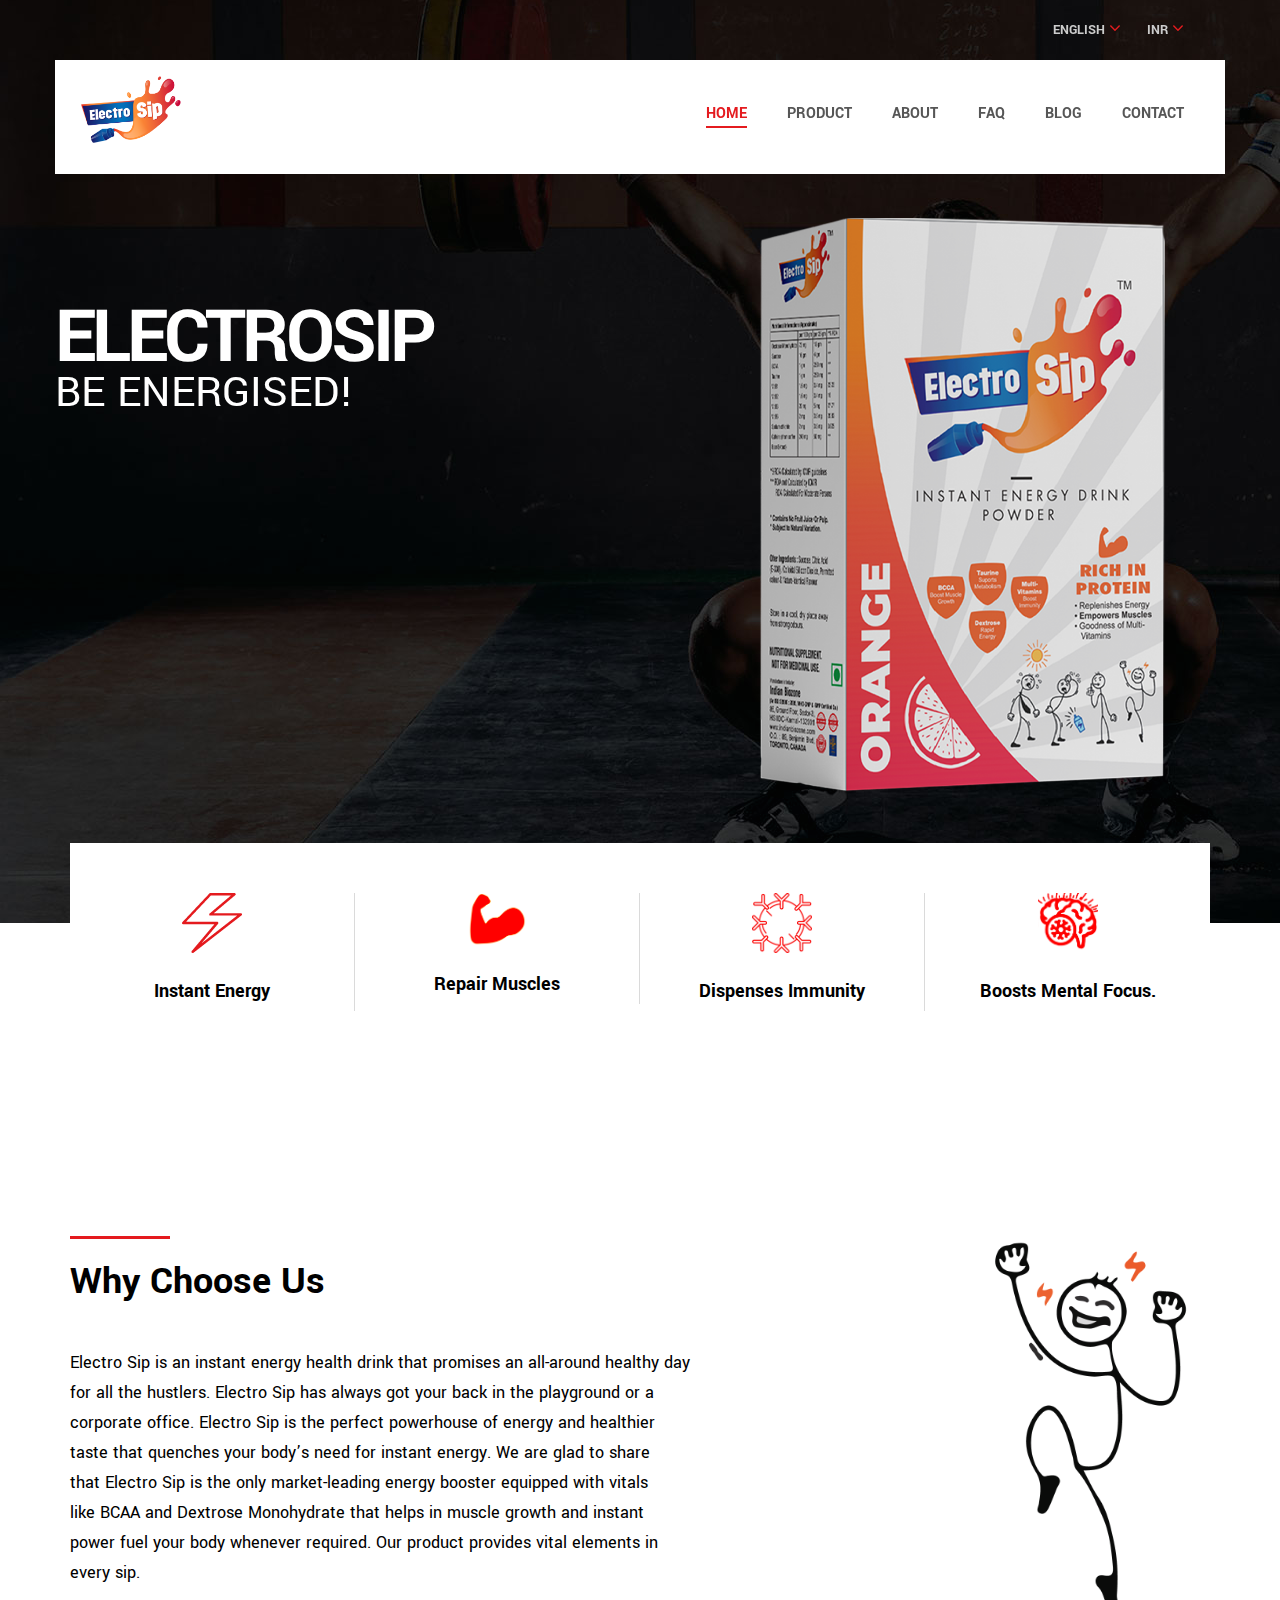
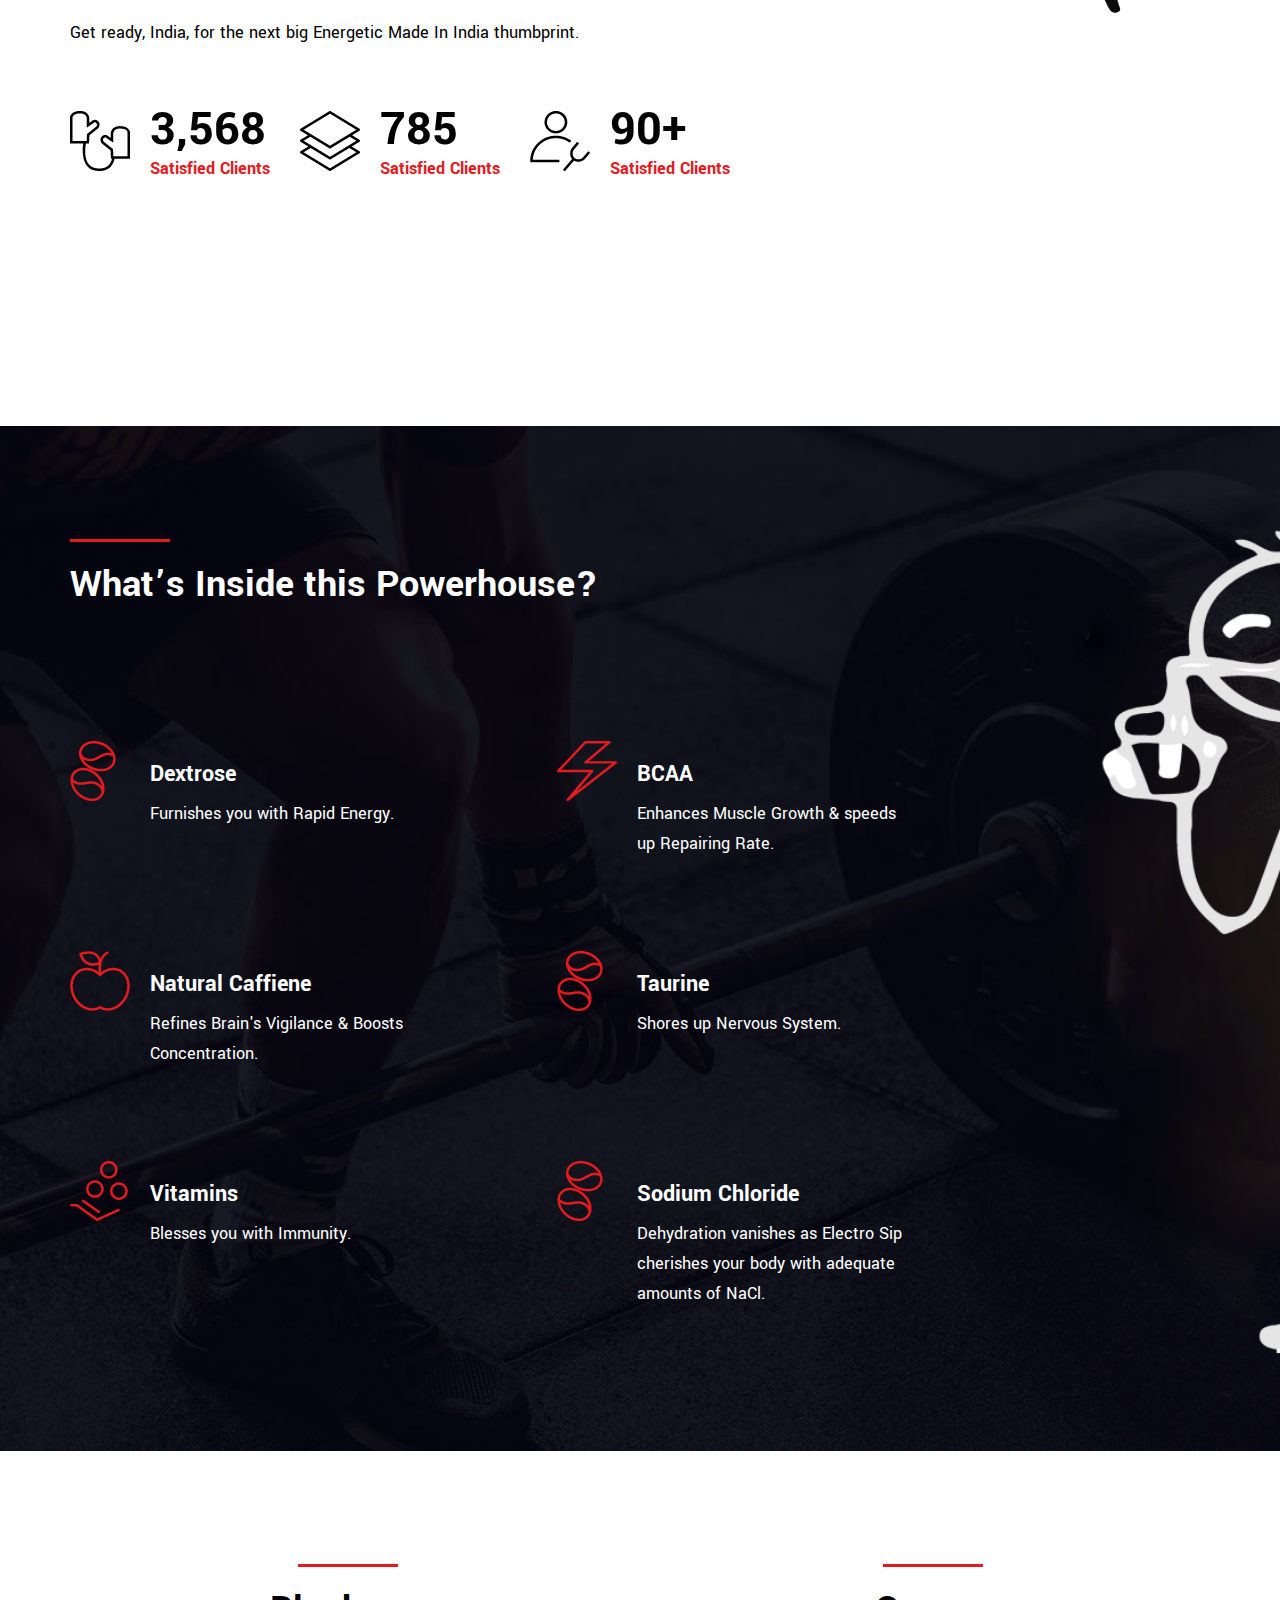
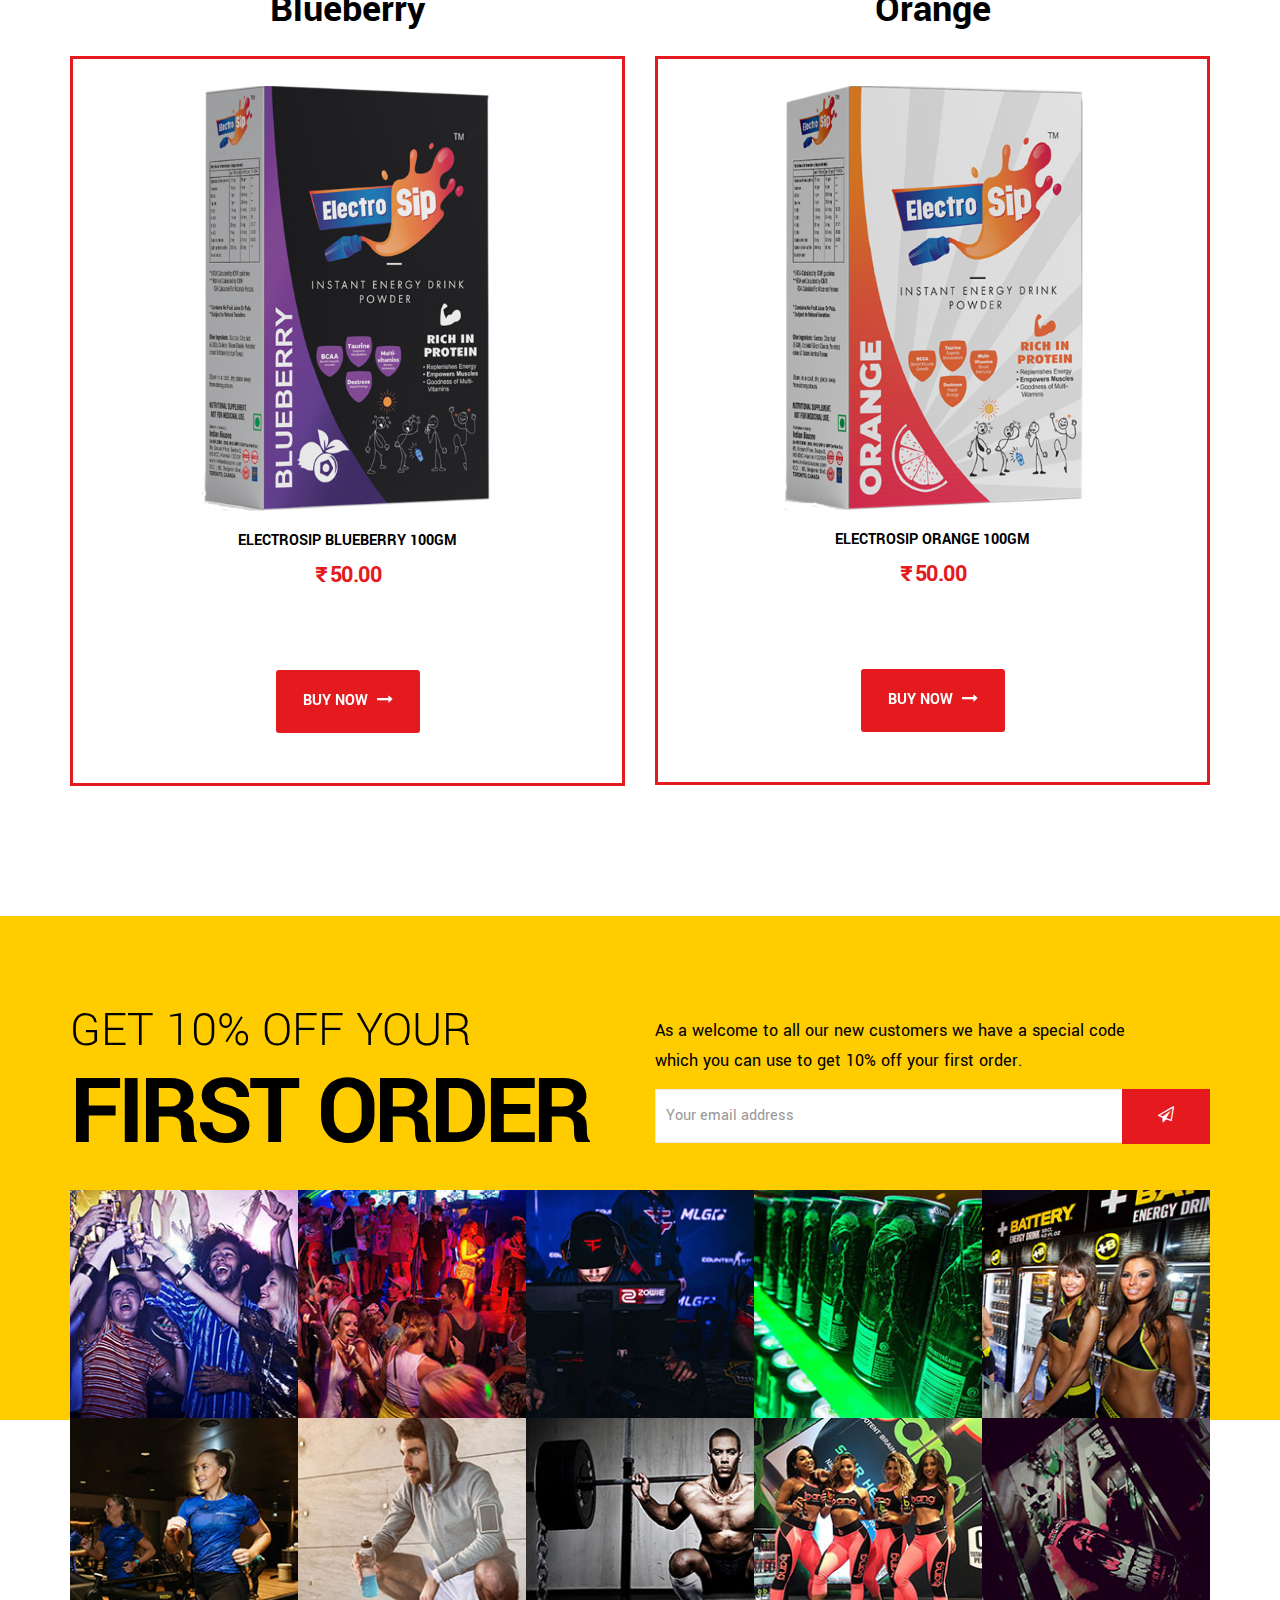
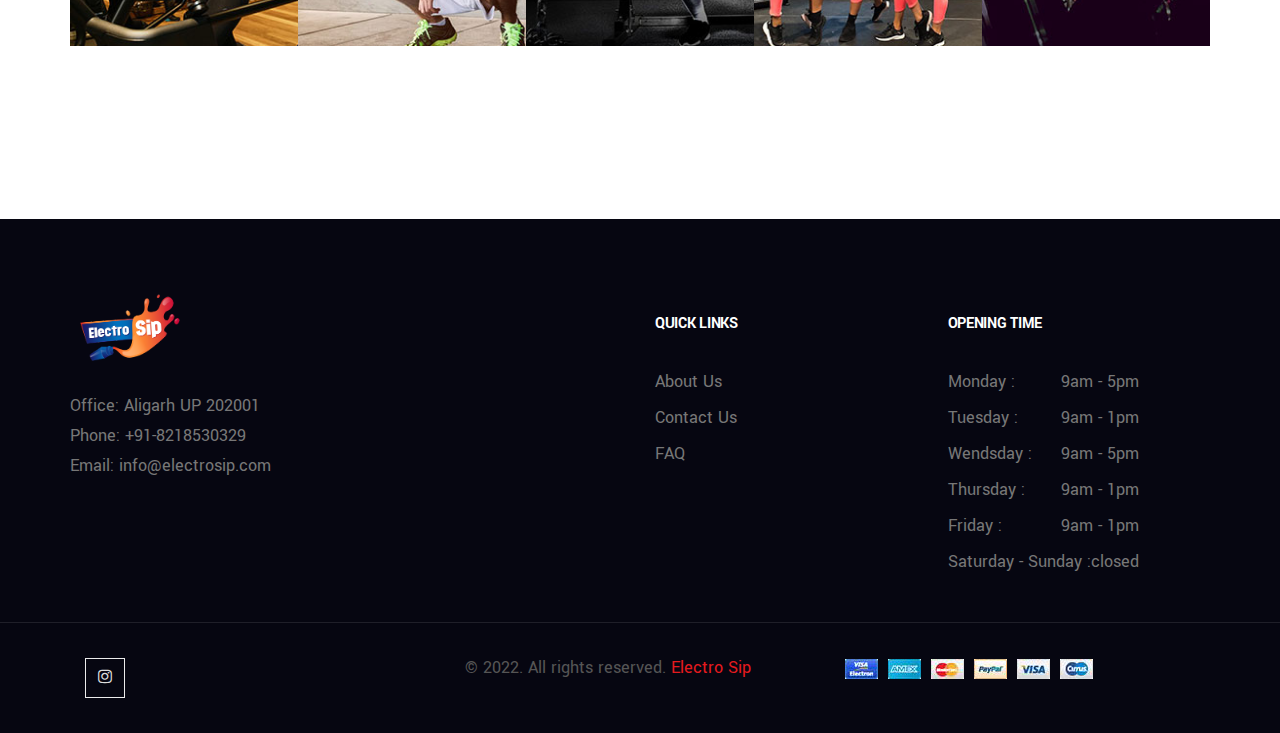
==== commit 84d19484: "new styling" ====
--- a/index.html
+++ b/index.html
@@ -1,1841 +1,1952 @@
 <!DOCTYPE html>
 <html lang="en">
-	<head>
-		<meta charset="utf-8" />
-		<meta http-equiv="X-UA-Compatible" content="IE=edge" />
-		<meta name="viewport" content="width=device-width, initial-scale=1" />
-
-		<title>ELECTROSIP</title>
-
-		<!-- preloader CSS -->
-		<link rel="stylesheet" type="text/css" href="assets/css/preloader.css" />
-		<!-- slider-pro CSS -->
-		<link rel="stylesheet" type="text/css" href="assets/css/slider-pro.css" />
-		<!-- slick CSS -->
-		<link rel="stylesheet" type="text/css" href="assets/css/slick.css" />
-
-		<!-- Main Style CSS CSS -->
-		<link rel="stylesheet" type="text/css" href="assets/css/style.css" />
-
-		<!-- font-awesome CSS -->
-		<link rel="stylesheet" type="text/css" href="assets/css/font-awesome.css" />
-
-		<link
-			rel="stylesheet"
-			type="text/css"
-			href="assets/css/magnific-popup.css"
-		/>
-
-		<!-- Fonts -->
-		<link
-			href="https://fonts.googleapis.com/css?family=Yantramanav:300,400,500,700,900"
-			rel="stylesheet"
-			type="text/css"
-		/>
-	</head>
-
-	<body>
-		<!-- =====================================================================
+  <head>
+    <meta charset="utf-8" />
+    <meta http-equiv="X-UA-Compatible" content="IE=edge" />
+    <meta name="viewport" content="width=device-width, initial-scale=1" />
+
+    <title>ELECTROSIP</title>
+
+    <!-- preloader CSS -->
+    <link rel="stylesheet" type="text/css" href="assets/css/preloader.css" />
+    <!-- slider-pro CSS -->
+    <link rel="stylesheet" type="text/css" href="assets/css/slider-pro.css" />
+    <!-- slick CSS -->
+    <link rel="stylesheet" type="text/css" href="assets/css/slick.css" />
+
+    <!-- Main Style CSS CSS -->
+    <link rel="stylesheet" type="text/css" href="assets/css/style.css" />
+
+    <!-- font-awesome CSS -->
+    <link rel="stylesheet" type="text/css" href="assets/css/font-awesome.css" />
+
+    <link
+      rel="stylesheet"
+      type="text/css"
+      href="assets/css/magnific-popup.css"
+    />
+
+    <!-- Fonts -->
+    <link
+      href="https://fonts.googleapis.com/css?family=Yantramanav:300,400,500,700,900"
+      rel="stylesheet"
+      type="text/css"
+    />
+  </head>
+
+  <body>
+    <!-- =====================================================================
     	==== Start header -->
 
-		<!-- header-desktop -->
-		<header class="header home2">
-			<!-- top-bar -->
-			<div class="topbar">
-				<div class="container">
-					<div class="top-bar">
-						<div class="top-bar__left pull">
-							<div class="top-bar-register">
-								<!-- <a class="top-bar__item" href="account.html">
+    <!-- header-desktop -->
+    <header class="header home2">
+      <!-- top-bar -->
+      <div class="topbar">
+        <div class="container">
+          <div class="top-bar">
+            <div class="top-bar__left pull">
+              <div class="top-bar-register">
+                <!-- <a class="top-bar__item" href="account.html">
 				            	<i class="fa fa-user-o" aria-hidden="true"></i>
 				            	Register
 				            </a> -->
-							</div>
-							<div class="top-bar-account">
-								<!-- <a class="top-bar__item" href="#">
+              </div>
+              <div class="top-bar-account">
+                <!-- <a class="top-bar__item" href="#">
 				            	<i class="fa fa-lock" aria-hidden="true"></i>
 				            	login
 				            </a> -->
-								<div class="content-dropdown left">
-									<div class="account-inner">
-										<div class="login-form-head">
-											<span class="login-form-title">Sign in</span>
-											<span class="pull-right">
-												<a
-													class="register-link"
-													href="account.html"
-													title="Register"
-													>Create an Account</a
-												>
-											</span>
-										</div>
-										<form class="opal-login-form-ajax" data-toggle="validator">
-											<p>
-												<label
-													>Username or email
-													<span class="required">*</span></label
-												>
-												<input
-													name="username"
-													type="text"
-													required=""
-													placeholder="Username"
-												/>
-											</p>
-											<p>
-												<label>Password <span class="required">*</span></label>
-												<input
-													name="password"
-													type="password"
-													required=""
-													placeholder="Password"
-												/>
-											</p>
-											<button
-												type="submit"
-												data-button-action=""
-												class="btn btn-primary btn-block"
-											>
-												Login
-											</button>
-											<input type="hidden" name="action" value="" />
-											<input
-												type="hidden"
-												id="security-login"
-												name="security-login"
-												value=""
-											/>
-											<input type="hidden" name="login" value="" />
-										</form>
-										<div class="login-form-bottom">
-											<a
-												href="#"
-												class="lostpass-link"
-												title="Lost your password?"
-												>Lost your password?</a
-											>
-										</div>
-									</div>
-								</div>
-							</div>
-						</div>
-						<div class="top-bar__right">
-							<div class="header-language item-dropdown">
-								<a href="#" class="top-bar__item"
-									>English
-									<i class="fa fa-angle-down"></i>
-								</a>
-								<ul class="content-dropdown">
-									<li class="active"><a href="#">English</a></li>
-									<li><a href="#">French</a></li>
-									<li><a href="#">German</a></li>
-								</ul>
-							</div>
-							<div class="header-currency item-dropdown">
-								<a href="#" class="top-bar__item"
-									>USD
-									<i class="fa fa-angle-down"></i>
-								</a>
-								<ul class="content-dropdown">
-									<!-- <li>
+                <div class="content-dropdown left">
+                  <div class="account-inner">
+                    <div class="login-form-head">
+                      <span class="login-form-title">Sign in</span>
+                      <span class="pull-right">
+                        <a
+                          class="register-link"
+                          href="account.html"
+                          title="Register"
+                          >Create an Account</a
+                        >
+                      </span>
+                    </div>
+                    <form class="opal-login-form-ajax" data-toggle="validator">
+                      <p>
+                        <label
+                          >Username or email
+                          <span class="required">*</span></label
+                        >
+                        <input
+                          name="username"
+                          type="text"
+                          required=""
+                          placeholder="Username"
+                        />
+                      </p>
+                      <p>
+                        <label>Password <span class="required">*</span></label>
+                        <input
+                          name="password"
+                          type="password"
+                          required=""
+                          placeholder="Password"
+                        />
+                      </p>
+                      <button
+                        type="submit"
+                        data-button-action=""
+                        class="btn btn-primary btn-block"
+                      >
+                        Login
+                      </button>
+                      <input type="hidden" name="action" value="" />
+                      <input
+                        type="hidden"
+                        id="security-login"
+                        name="security-login"
+                        value=""
+                      />
+                      <input type="hidden" name="login" value="" />
+                    </form>
+                    <div class="login-form-bottom">
+                      <a
+                        href="#"
+                        class="lostpass-link"
+                        title="Lost your password?"
+                        >Lost your password?</a
+                      >
+                    </div>
+                  </div>
+                </div>
+              </div>
+            </div>
+            <div class="top-bar__right">
+              <div class="header-language item-dropdown">
+                <a href="#" class="top-bar__item"
+                  >English
+                  <i class="fa fa-angle-down"></i>
+                </a>
+                <ul class="content-dropdown">
+                  <li class="active"><a href="#">English</a></li>
+                  <!-- <li><a href="#">French</a></li>
+									<li><a href="#">German</a></li> -->
+                </ul>
+              </div>
+              <div class="header-currency item-dropdown">
+                <a href="#" class="top-bar__item"
+                  >INR
+                  <i class="fa fa-angle-down"></i>
+                </a>
+                <ul class="content-dropdown">
+                  <!-- <li>
 										<a href="#"><span class="symbol">€</span>EUR</a>
 									</li> -->
-									<li class="active">
-										<a href="#"><span class="symbol">$</span>USD</a>
-									</li>
-									<!-- <li>
+                  <li class="active">
+                    <a href="#"><span class="symbol">₹</span>INR</a>
+                  </li>
+                  <!-- <li>
 										<a href="#"><span class="symbol">£</span>GBP</a>
 									</li> -->
-								</ul>
-							</div>
-						</div>
-					</div>
-				</div>
-				<!-- /Container -->
-			</div>
-			<!-- /top-bar -->
-
-			<!-- header-main -->
-			<div class="header-main pb-30">
-				<div class="container">
-					<nav id="nav" class="navbar">
-						<div class="nav-collapse">
-							<span></span>
-						</div>
-						<div class="navbar-header">
-							<!-- Logo -->
-							<div class="navbar-brand">
-								<a class="logo" href="index.html"
-									><img
-										class="logo-img"
-										src="assets/images/electro/logo.png"
-										alt=""
-								/></a>
-							</div>
-							<!-- /Logo -->
-						</div>
-						<!--  Main navigation  -->
-
-						<div class="otf-flex-item"></div>
-
-						<ul class="main-nav nav navbar-nav navbar-right">
-							<li class="dropdown active">
-								<a href="index.html">Home</a>
-								<ul class="dropdown-menu">
-									<li><a href="../index.html">Home 1</a></li>
-									<li><a href="../v2/index.html">Home 2</a></li>
-								</ul>
-							</li>
-							<li class="dropdown">
-								<a href="#">Product</a>
-								<ul class="dropdown-menu">
-									<li><a href="product_grid.html"> Product grid</a></li>
-									<li><a href="product_list.html">Product list</a></li>
-									<li><a href="product_sidebar.html">Product sidebar</a></li>
-
-									<li><a href="product_single.html">Product single</a></li>
-								</ul>
-							</li>
-							<li class="dropdown"><a href="about.html">About</a></li>
-							<li class="dropdown">
-								<a href="#">Pages</a>
-								<ul class="dropdown-menu">
-									<li><a href="faq.html">FAQ</a></li>
-									<li><a href="contact.html">Contact</a></li>
-									<li><a href="404.html">Page 404</a></li>
-								</ul>
-							</li>
-							<li class="dropdown">
-								<a href="#">Blog</a>
-								<ul class="dropdown-menu">
-									<li><a href="blog.html">Blog Grid</a></li>
-									<li><a href="blog_list.html">Blog List</a></li>
-									<li><a href="blog_single.html">Single Blog</a></li>
-								</ul>
-							</li>
-							<li><a href="contact.html">Contact</a></li>
-						</ul>
-						<!-- /Main navigation -->
-						<div class="otf-flex-item"></div>
-						<div class="site-header -icon">
-							<!-- search -->
-							<div class="site-header__search">
-								<div class="ps-search-btn">
-									<i class="fa fa-search" aria-hidden="true"></i>
-								</div>
-								<div class="ps-search">
-									<div class="ps-search__content">
-										<a class="ps-search__close" href="#"><span></span></a>
-										<h3 class="search_title">Enter your keyword</h3>
-										<form method="get" class="searchform" action="#">
-											<div class="wiget-search input-group">
-												<input
-													name="s"
-													maxlength="40"
-													class="form-control input-search"
-													type="text"
-													size="20"
-													placeholder="Searching..."
-												/>
-
-												<span class="input-group-addon input-large btn-search">
-													<span class="fa fa-search"></span>
-													<input type="submit" class="fa" value="" />
-												</span>
-											</div>
-										</form>
-									</div>
-								</div>
-							</div>
-							<!-- cart -->
-							<div class="site-header__cart item-dropdown">
-								<a href="cart.html" class="site-header__cart-toggle">
-									<span class="cartcount">3</span>
-									<i class="fa fa-shopping-basket" aria-hidden="true"></i>
-									<span class="cartcost"
-										><span class="money" data-currency-usd="$0.00"
-											>$0.00</span
-										></span
-									>
-								</a>
-								<div class="widget_shopping_cart_content content-dropdown">
-									<div class="cart_list">
-										<div class="media widget-product">
-											<div class="media-left">
-												<a href="product_single.html" class="image pull-left">
-													<img
-														src="assets/images/product/product_1.jpg"
-														alt=""
-													/>
-												</a>
-											</div>
-											<div class="cart-main-content media-body">
-												<h3 class="name">
-													<a href="product_single.html"> Hi pRo pancakes </a>
-												</h3>
-												<p class="cart-item">
-													<span class="quantity"
-														>2 ×
-														<span class="price-amount amount"
-															><span class="price-currencySymbol">$</span
-															>250.00</span
-														></span
-													>
-												</p>
-												<a href="#" class="remove" title="Remove this item"
-													>×</a
-												>
-											</div>
-										</div>
-										<div class="media widget-product">
-											<div class="media-left">
-												<a href="product_single.html" class="image pull-left">
-													<img
-														src="assets/images/product/product_2.jpg"
-														alt=""
-													/>
-												</a>
-											</div>
-											<div class="cart-main-content media-body">
-												<h3 class="name">
-													<a href="product_single.html"> Olmp profi mass </a>
-												</h3>
-												<p class="cart-item">
-													<span class="quantity"
-														>2 ×
-														<span class="price-amount amount"
-															><span class="price-currencySymbol">$</span
-															>250.00</span
-														></span
-													>
-												</p>
-												<a href="#" class="remove" title="Remove this item"
-													>×</a
-												>
-											</div>
-										</div>
-										<div class="media widget-product">
-											<div class="media-left">
-												<a href="product_single.html" class="image pull-left">
-													<img
-														src="assets/images/product/product_3.jpg"
-														alt=""
-													/>
-												</a>
-											</div>
-											<div class="cart-main-content media-body">
-												<h3 class="name">
-													<a href="product_single.html"> Olmp profi mass </a>
-												</h3>
-												<p class="cart-item">
-													<span class="quantity"
-														>2 ×
-														<span class="price-amount amount"
-															><span class="price-currencySymbol">$</span
-															>200.00</span
-														></span
-													>
-												</p>
-												<a href="#" class="remove" title="Remove this item"
-													>×</a
-												>
-											</div>
-										</div>
-									</div>
-									<p class="total">
-										<strong>Subtotal:</strong>
-										<span class="price-amount amount">
-											<span class="price-currencySymbol">$</span>700.00</span
-										>
-									</p>
-									<p class="buttons clearfix">
-										<a
-											href="cart.html"
-											class="btn view-cart btn-default btn-normal pull-right"
-											>View Cart</a
-										>
-										<a
-											href="#"
-											class="btn check-out btn-primary btn-normal pull-left"
-											>Checkout</a
-										>
-									</p>
-								</div>
-							</div>
-						</div>
-					</nav>
-				</div>
-			</div>
-			<!-- /header-main -->
-		</header>
-		<!--/header-desktop -->
-
-		<!-- header-mobile -->
-		<div class="header-mobile home2">
-			<div class="header-mobile-top">
-				<div class="top-bar">
-					<div class="header-language item-dropdown">
-						<a href="#" class="top-bar__item"
-							>English
-							<i class="fa fa-angle-down"></i>
-						</a>
-						<ul class="content-dropdown">
-							<li class="active"><a href="#">English</a></li>
-							<li><a href="#">French</a></li>
-							<li><a href="#">German</a></li>
-						</ul>
-					</div>
-					<div class="header-currency item-dropdown">
-						<a href="#" class="top-bar__item"
-							>USD
-							<i class="fa fa-angle-down"></i>
-						</a>
-						<ul class="content-dropdown">
-							<li>
+                </ul>
+              </div>
+            </div>
+          </div>
+        </div>
+        <!-- /Container -->
+      </div>
+      <!-- /top-bar -->
+
+      <!-- header-main -->
+      <div class="header-main pb-30">
+        <div class="container">
+          <nav id="nav" class="navbar">
+            <div class="nav-collapse">
+              <span></span>
+            </div>
+            <div class="navbar-header">
+              <!-- Logo -->
+              <div class="navbar-brand">
+                <a class="logo" href="index.html"
+                  ><img
+                    class="logo-img"
+                    src="assets/images/electro/logo.png"
+                    alt=""
+                /></a>
+              </div>
+              <!-- /Logo -->
+            </div>
+            <!--  Main navigation  -->
+
+            <div class="otf-flex-item"></div>
+
+            <ul class="main-nav nav navbar-nav navbar-right">
+              <li class="dropdown active">
+                <a href="../index.html">Home</a>
+                <!-- <ul class="dropdown-menu">
+                  <li><a href="../index.html">Home 1</a></li>
+                  <li><a href="../v2/index.html">Home 2</a></li>
+                </ul> -->
+              </li>
+              <li class="dropdown">
+                <a href="product_single.html">Product</a>
+                <!-- <ul class="dropdown-menu">
+                  <li><a href="product_grid.html"> Product grid</a></li>
+                  <li><a href="product_list.html">Product list</a></li>
+                  <li><a href="product_sidebar.html">Product sidebar</a></li>
+
+                  <li><a href="product_single.html">Product single</a></li>
+                </ul> -->
+              </li>
+              <li class="dropdown"><a href="about.html">About</a></li>
+              <li class="dropdown">
+                <a href="faq.html">FAQ</a>
+                <!-- <ul class="dropdown-menu">
+                  <li><a href="faq.html">FAQ</a></li>
+                  <li><a href="contact.html">Contact</a></li>
+                  <li><a href="404.html">Page 404</a></li>
+                </ul> -->
+              </li>
+              <li class="dropdown">
+                <a href="blog.html">Blog</a>
+                <!-- <ul class="dropdown-menu">
+                  <li><a href="blog.html">Blog Grid</a></li>
+                  <li><a href="blog_list.html">Blog List</a></li>
+                  <li><a href="blog_single.html">Single Blog</a></li>
+                </ul> -->
+              </li>
+              <li><a href="contact.html">Contact</a></li>
+            </ul>
+            <!-- /Main navigation -->
+            <!-- <div class="otf-flex-item"></div> -->
+            <div style="width: 20px"></div>
+            <div class="site-header -icon">
+              <!-- search
+              <div class="site-header__search">
+                <div class="ps-search-btn">
+                  <i class="fa fa-search" aria-hidden="true"></i>
+                </div>
+                <div class="ps-search">
+                  <div class="ps-search__content">
+                    <a class="ps-search__close" href="#"><span></span></a>
+                    <h3 class="search_title">Enter your keyword</h3>
+                    <form method="get" class="searchform" action="#">
+                      <div class="wiget-search input-group">
+                        <input
+                          name="s"
+                          maxlength="40"
+                          class="form-control input-search"
+                          type="text"
+                          size="20"
+                          placeholder="Searching..."
+                        />
+
+                        <span class="input-group-addon input-large btn-search">
+                          <span class="fa fa-search"></span>
+                          <input type="submit" class="fa" value="" />
+                        </span>
+                      </div>
+                    </form>
+                  </div>
+                </div>
+              </div> -->
+              <!-- cart -->
+              <!-- <div class="site-header__cart item-dropdown">
+                <a href="cart.html" class="site-header__cart-toggle">
+                  <span class="cartcount">3</span>
+                  <i class="fa fa-shopping-basket" aria-hidden="true"></i>
+                  <span class="cartcost"
+                    ><span class="money" data-currency-inr="₹0.00"
+                      >₹0.00</span
+                    ></span
+                  >
+                </a>
+                <div class="widget_shopping_cart_content content-dropdown">
+                  <div class="cart_list">
+                    <div class="media widget-product">
+                      <div class="media-left">
+                        <a href="product_single.html" class="image pull-left">
+                          <img
+                            src="assets/images/product/product_1.jpg"
+                            alt=""
+                          />
+                        </a>
+                      </div>
+                      <div class="cart-main-content media-body">
+                        <h3 class="name">
+                          <a href="product_single.html"> Hi pRo pancakes </a>
+                        </h3>
+                        <p class="cart-item">
+                          <span class="quantity"
+                            >2 ×
+                            <span class="price-amount amount"
+                              ><span class="price-currencySymbol">₹</span
+                              >250.00</span
+                            ></span
+                          >
+                        </p>
+                        <a href="#" class="remove" title="Remove this item"
+                          >×</a
+                        >
+                      </div>
+                    </div>
+                    <div class="media widget-product">
+                      <div class="media-left">
+                        <a href="product_single.html" class="image pull-left">
+                          <img
+                            src="assets/images/product/product_2.jpg"
+                            alt=""
+                          />
+                        </a>
+                      </div>
+                      <div class="cart-main-content media-body">
+                        <h3 class="name">
+                          <a href="product_single.html"> Olmp profi mass </a>
+                        </h3>
+                        <p class="cart-item">
+                          <span class="quantity"
+                            >2 ×
+                            <span class="price-amount amount"
+                              ><span class="price-currencySymbol">₹</span
+                              >250.00</span
+                            ></span
+                          >
+                        </p>
+                        <a href="#" class="remove" title="Remove this item"
+                          >×</a
+                        >
+                      </div>
+                    </div>
+                    <div class="media widget-product">
+                      <div class="media-left">
+                        <a href="product_single.html" class="image pull-left">
+                          <img
+                            src="assets/images/product/product_3.jpg"
+                            alt=""
+                          />
+                        </a>
+                      </div>
+                      <div class="cart-main-content media-body">
+                        <h3 class="name">
+                          <a href="product_single.html"> Olmp profi mass </a>
+                        </h3>
+                        <p class="cart-item">
+                          <span class="quantity"
+                            >2 ×
+                            <span class="price-amount amount"
+                              ><span class="price-currencySymbol">₹</span
+                              >200.00</span
+                            ></span
+                          >
+                        </p>
+                        <a href="#" class="remove" title="Remove this item"
+                          >×</a
+                        >
+                      </div>
+                    </div>
+                  </div>
+                  <p class="total">
+                    <strong>Subtotal:</strong>
+                    <span class="price-amount amount">
+                      <span class="price-currencySymbol">₹</span>700.00</span
+                    >
+                  </p>
+                  <p class="buttons clearfix">
+                    <a
+                      href="cart.html"
+                      class="btn view-cart btn-default btn-normal pull-right"
+                      >View Cart</a
+                    >
+                    <a
+                      href="#"
+                      class="btn check-out btn-primary btn-normal pull-left"
+                      >Checkout</a
+                    >
+                  </p>
+                </div>
+              </div> -->
+            </div>
+          </nav>
+        </div>
+      </div>
+      <!-- /header-main -->
+    </header>
+    <!--/header-desktop -->
+
+    <!-- header-mobile -->
+    <div class="header-mobile home2">
+      <div class="header-mobile-top">
+        <div class="top-bar">
+          <div class="header-language item-dropdown">
+            <a href="#" class="top-bar__item"
+              >English
+              <i class="fa fa-angle-down"></i>
+            </a>
+            <ul class="content-dropdown">
+              <li class="active"><a href="#">English</a></li>
+              <!-- <li><a href="#">French</a></li>
+							<li><a href="#">German</a></li> -->
+            </ul>
+          </div>
+          <div class="header-currency item-dropdown">
+            <a href="#" class="top-bar__item"
+              >INR
+              <i class="fa fa-angle-down"></i>
+            </a>
+            <ul class="content-dropdown">
+              <!-- <li>
 								<a href="#"><span class="symbol">€</span>EUR</a>
-							</li>
-							<li class="active">
-								<a href="#"><span class="symbol">$</span>USD</a>
-							</li>
-							<li>
+							</li> -->
+              <li class="active">
+                <a href="#"><span class="symbol">₹</span>INR</a>
+              </li>
+              <!-- <li>
 								<a href="#"><span class="symbol">£</span>GBP</a>
-							</li>
-						</ul>
-					</div>
-				</div>
-				<div class="site-header -icon">
-					<!-- search -->
-					<div class="site-header__search">
-						<div class="ps-search-btn">
-							<i class="fa fa-search" aria-hidden="true"></i>
-						</div>
-						<div class="ps-search">
-							<div class="ps-search__content">
-								<a class="ps-search__close" href="#"><span></span></a>
-								<h3 class="search_title">Enter your keyword</h3>
-								<form method="get" class="searchform" action="#">
-									<div class="wiget-search input-group">
-										<input
-											name="s"
-											maxlength="40"
-											class="form-control input-search"
-											type="text"
-											size="20"
-											placeholder="Searching..."
-										/>
-
-										<span class="input-group-addon input-large btn-search">
-											<span class="fa fa-search"></span>
-											<input type="submit" class="fa" value="" />
-										</span>
-									</div>
-								</form>
-							</div>
-						</div>
-					</div>
-					<!--end search -->
-				</div>
-			</div>
-
-			<nav class="navbar">
-				<div class="navbar-header">
-					<button
-						type="button"
-						class="navbar-toggle collapsed"
-						data-toggle="collapse"
-						data-target="#bs-example-navbar-collapse-1"
-						aria-expanded="false"
-					>
-						<span class="sr-only">Toggle navigation</span>
-						<span class="icon-bar"></span>
-						<span class="icon-bar"></span>
-						<span class="icon-bar"></span>
-					</button>
-					<!-- logo -->
-					<div class="navbar-brand">
-						<a class="logo" href="index.html"
-							><img
-								class="logo-img"
-								src="assets/images/electro/logo.png"
-								alt=""
-							/>
-						</a>
-					</div>
-					<!-- logo -->
-				</div>
-
-				<div class="collapse navbar-collapse" id="bs-example-navbar-collapse-1">
-					<ul class="nav navbar-nav">
-						<li class="active dropdown">
-							<a
-								href="index.html"
-								class="dropdown-toggle"
-								data-toggle="dropdown"
-								role="button"
-								aria-haspopup="true"
-								aria-expanded="false"
-								>Home <span class="caret"></span
-							></a>
-							<ul class="dropdown-menu">
-								<li><a href="../index.html">Home 1</a></li>
-								<li><a href="../v2/index.html">Home 2</a></li>
-							</ul>
-						</li>
-						<li class="dropdown">
-							<a
-								href="product_grid.html"
-								class="dropdown-toggle"
-								data-toggle="dropdown"
-								role="button"
-								aria-haspopup="true"
-								aria-expanded="false"
-								>Product <span class="caret"></span
-							></a>
-							<ul class="dropdown-menu">
-								<li><a href="product_grid.html">Product grid</a></li>
-								<li><a href="product_list.html">Product list</a></li>
-								<li><a href="product_sidebar.html">Product sidebar</a></li>
-								<li><a href="product_single.html">Product single</a></li>
-							</ul>
-						</li>
-						<li class="dropdown">
-							<a
-								href="#l"
-								class="dropdown-toggle"
-								data-toggle="dropdown"
-								role="button"
-								aria-haspopup="true"
-								aria-expanded="false"
-								>Page<span class="caret"></span
-							></a>
-							<ul class="dropdown-menu">
-								<li><a href="faq.html">FAQ</a></li>
-								<li><a href="404.html">Page 404</a></li>
-							</ul>
-						</li>
-						<li class="dropdown">
-							<a
-								href="blog.html"
-								class="dropdown-toggle"
-								data-toggle="dropdown"
-								role="button"
-								aria-haspopup="true"
-								aria-expanded="false"
-								>Blog<span class="caret"></span
-							></a>
-							<ul class="dropdown-menu">
-								<li><a href="blog.html">Blog Grid</a></li>
-								<li><a href="blog_list.html">Blog List</a></li>
-								<li><a href="blog_single.html">Single Blog</a></li>
-							</ul>
-						</li>
-						<li><a href="contact.html">Contact</a></li>
-					</ul>
-				</div>
-			</nav>
-		</div>
-		<div class="footer-mobile-bar">
-			<ul class="columns-2">
-				<li class="my-account">
-					<a class="my-accrount-footer" href="account.html">
-						<i class="fa fa-user-o" aria-hidden="true"></i>
-					</a>
-				</li>
-				<li class="cart">
-					<a
-						class="footer-cart-contents"
-						href="cart.html"
-						title="View your shopping cart"
-					>
-						<i class="fa fa-shopping-basket" aria-hidden="true"></i>
-						<span class="count">1</span>
-					</a>
-				</li>
-			</ul>
-		</div>
-		<!--/header-mobile -->
-
-		<!-- =====================================================================
+							</li> -->
+            </ul>
+          </div>
+        </div>
+        <div class="site-header -icon">
+          <!-- search -->
+          <div class="site-header__search">
+            <div class="ps-search-btn">
+              <i class="fa fa-search" aria-hidden="true"></i>
+            </div>
+            <div class="ps-search">
+              <div class="ps-search__content">
+                <a class="ps-search__close" href="#"><span></span></a>
+                <h3 class="search_title">Enter your keyword</h3>
+                <form method="get" class="searchform" action="#">
+                  <div class="wiget-search input-group">
+                    <input
+                      name="s"
+                      maxlength="40"
+                      class="form-control input-search"
+                      type="text"
+                      size="20"
+                      placeholder="Searching..."
+                    />
+
+                    <span class="input-group-addon input-large btn-search">
+                      <span class="fa fa-search"></span>
+                      <input type="submit" class="fa" value="" />
+                    </span>
+                  </div>
+                </form>
+              </div>
+            </div>
+          </div>
+          <!--end search -->
+        </div>
+      </div>
+
+      <nav class="navbar">
+        <div class="navbar-header">
+          <button
+            type="button"
+            class="navbar-toggle collapsed"
+            data-toggle="collapse"
+            data-target="#bs-example-navbar-collapse-1"
+            aria-expanded="false"
+          >
+            <span class="sr-only">Toggle navigation</span>
+            <span class="icon-bar"></span>
+            <span class="icon-bar"></span>
+            <span class="icon-bar"></span>
+          </button>
+          <!-- logo -->
+          <div class="navbar-brand">
+            <a class="logo" href="index.html"
+              ><img
+                class="logo-img"
+                src="assets/images/electro/logo.png"
+                alt=""
+              />
+            </a>
+          </div>
+          <!-- logo -->
+        </div>
+
+        <div class="collapse navbar-collapse" id="bs-example-navbar-collapse-1">
+          <ul class="nav navbar-nav">
+            <li class="active dropdown">
+              <a
+                href="index.html"
+                class="dropdown-toggle"
+                data-toggle="dropdown"
+                role="button"
+                aria-haspopup="true"
+                aria-expanded="false"
+                >Home <span class="caret"></span
+              ></a>
+              <!-- <ul class="dropdown-menu">
+                <li><a href="../index.html">Home 1</a></li>
+                <li><a href="../v2/index.html">Home 2</a></li>
+              </ul> -->
+            </li>
+            <li class="dropdown">
+              <a
+                href="product_single.html"
+                class="dropdown-toggle"
+                data-toggle="dropdown"
+                role="button"
+                aria-haspopup="true"
+                aria-expanded="false"
+                >Product <span class="caret"></span
+              ></a>
+              <!-- <ul class="dropdown-menu">
+                <li><a href="product_grid.html">Product grid</a></li>
+                <li><a href="product_list.html">Product list</a></li>
+                <li><a href="product_sidebar.html">Product sidebar</a></li>
+                <li><a href="product_single.html">Product single</a></li>
+              </ul> -->
+            </li>
+            <li class="dropdown">
+              <a
+                href="faq.html"
+                class="dropdown-toggle"
+                data-toggle="dropdown"
+                role="button"
+                aria-haspopup="true"
+                aria-expanded="false"
+                >FAQ<span class="caret"></span
+              ></a>
+              <!-- <ul class="dropdown-menu">
+                <li><a href="faq.html">FAQ</a></li>
+                <li><a href="404.html">Page 404</a></li>
+              </ul> -->
+            </li>
+            <li class="dropdown">
+              <a
+                href="blog.html"
+                class="dropdown-toggle"
+                data-toggle="dropdown"
+                role="button"
+                aria-haspopup="true"
+                aria-expanded="false"
+                >Blog<span class="caret"></span
+              ></a>
+              <!-- <ul class="dropdown-menu">
+                <li><a href="blog.html">Blog Grid</a></li>
+                <li><a href="blog_list.html">Blog List</a></li>
+                <li><a href="blog_single.html">Single Blog</a></li>
+              </ul> -->
+            </li>
+            <li><a href="contact.html">Contact</a></li>
+          </ul>
+        </div>
+      </nav>
+    </div>
+    <div class="footer-mobile-bar">
+      <ul class="columns-2">
+        <li class="my-account">
+          <a class="my-accrount-footer" href="account.html">
+            <i class="fa fa-user-o" aria-hidden="true"></i>
+          </a>
+        </li>
+        <li class="cart">
+          <a
+            class="footer-cart-contents"
+            href="cart.html"
+            title="View your shopping cart"
+          >
+            <i class="fa fa-shopping-basket" aria-hidden="true"></i>
+            <span class="count">1</span>
+          </a>
+        </li>
+      </ul>
+    </div>
+    <!--/header-mobile -->
+
+    <!-- =====================================================================
     	==== End header -->
 
-		<!-- =====================================================================
+    <!-- =====================================================================
     	==== Start slider -->
-		<div class="section-main-slider">
-			<div
-				class="main-slider my-slider slider-pro"
-				id="my-slider-1"
-				data-slider-width="100%"
-				data-slider-height="925"
-			>
-				<div class="sp-slides text-white">
-					<!-- Slide 1 -->
-					<div
-						class="sp-slide section-bg"
-						style="background-image: url(assets/images/home2_bg_header.jpg)"
-					>
-						<div class="container">
-							<h2
-								class="sp-layer main-slider__title"
-								data-horizontal="0"
-								data-vertical="300"
-								data-show-transition="up"
-								data-hide-transition="left"
-								data-show-duration="800"
-								data-show-delay="800"
-								data-hide-delay="800"
-							>
-								The Original Stress
-							</h2>
-							<h2
-								class="sp-layer main-slider__title font-bold"
-								data-horizontal="0"
-								data-vertical="380"
-								data-show-transition="up"
-								data-hide-transition="left"
-								data-show-duration="800"
-								data-show-delay="800"
-								data-hide-delay="800"
-							>
-								Relief Drink
-							</h2>
-
-							<div
-								class="sp-layer main-slider__text"
-								data-horizontal="0"
-								data-vertical="500"
-								data-show-transition="up"
-								data-hide-transition="left"
-								data-show-duration="800"
-								data-show-delay="1200"
-								data-hide-delay="1200"
-							>
-								<p>
-									Angmar products were created using all natural ingredients to
-									offer safe,<br />
-									effective relaxation without harmful side effects
-								</p>
-								<div class="main-slider__btn-group">
-									<a
-										class="btn btn-features btn-primary mt-60"
-										href="product_list.html"
-										>Shop Now
-										<i class="fa fa-long-arrow-right" aria-hidden="true"></i>
-									</a>
-								</div>
-							</div>
-							<span
-								class="sp-layer main-slider__img"
-								data-horizontal="600"
-								data-vertical="120"
-								data-width="45%"
-								data-show-transition="up"
-								data-hide-transition="left"
-								data-show-duration="800"
-								data-show-delay="400"
-								data-hide-delay="400"
-							>
-								<img
-									class="img-responsive"
-									src="assets/images/slider/image_slider1.png"
-									height="612"
-									width="759"
-									alt=""
-								/>
-							</span>
-						</div>
-					</div>
-					<!-- end sp-slide -->
-				</div>
-
-				<!-- end sp-slides -->
-			</div>
-			<!-- end main-slider -->
-		</div>
-		<!-- =====================================================================
+    <div class="section-main-slider">
+      <div
+        class="main-slider my-slider slider-pro"
+        id="my-slider-1"
+        data-slider-width="100%"
+        data-slider-height="925"
+      >
+        <div class="sp-slides text-white">
+          <!-- Slide 1 -->
+          <div
+            class="sp-slide section-bg"
+            style="background-image: url(assets/images/home2_bg_header.jpg)"
+          >
+            <div class="container">
+              <span>
+                <h2
+                  class="sp-layer main-slider__title font-bold"
+                  data-horizontal="0"
+                  data-vertical="300"
+                  data-show-transition="up"
+                  data-hide-transition="left"
+                  data-show-duration="800"
+                  data-show-delay="800"
+                  data-hide-delay="800"
+                >
+                  ELECTROSIP
+                </h2>
+                <h1
+                  class="sp-layer main-slider__title"
+                  style="font-weight: normal"
+                  data-horizontal="0"
+                  data-vertical="380"
+                  data-show-transition="up"
+                  data-hide-transition="left"
+                  data-show-duration="800"
+                  data-show-delay="800"
+                  data-hide-delay="800"
+                >
+                  BE ENERGISED!
+                </h1>
+
+                <div
+                  class="sp-layer main-slider__text"
+                  data-horizontal="0"
+                  data-vertical="500"
+                  data-show-transition="up"
+                  data-hide-transition="left"
+                  data-show-duration="800"
+                  data-show-delay="1200"
+                  data-hide-delay="1200"
+                >
+                  <p>
+                    Ensure all-round development and a rapid energetic recharge
+                    all day <br />
+                    with Electro Sip
+                  </p>
+                  <div class="main-slider__btn-group">
+                    <a
+                      class="btn btn-features btn-primary mt-60"
+                      href="product_list.html"
+                      >Buy Now
+                      <i class="fa fa-long-arrow-right" aria-hidden="true"></i>
+                    </a>
+                  </div>
+                </div>
+              </span>
+              <span
+                class="sp-layer main-slider__img"
+                data-horizontal="700"
+                data-vertical="220"
+                data-width="35%"
+                data-show-transition="up"
+                data-hide-transition="left"
+                data-show-duration="800"
+                data-show-delay="400"
+                data-hide-delay="400"
+              >
+                <img
+                  class="img-responsive"
+                  src="assets/images/electro/orange_box.png"
+                  height="612"
+                  width="759"
+                  alt=""
+                />
+              </span>
+            </div>
+          </div>
+          <!-- end sp-slide -->
+        </div>
+
+        <!-- end sp-slides -->
+      </div>
+      <!-- end main-slider -->
+    </div>
+    <!-- =====================================================================
     	==== End slider -->
 
-		<!-- =====================================================================
+    <!-- =====================================================================
     	==== Start feature-icon-absolute  -->
-		<div class="features feature-icon-absolute clearfix text-center">
-			<div class="container">
-				<div class="row">
-					<div class="col-md-3 col-sm-6 features_content">
-						<div class="features_list">
-							<div class="features-images">
-								<img src="assets/images/icon-feature1.png" alt="" />
-							</div>
-							<div class="features-description">
-								<h4>Instant Energy</h4>
-								<!-- <p>Angmar has quielty become one of the most.
+    <div class="features feature-icon-absolute clearfix text-center">
+      <div class="container">
+        <div class="row">
+          <div class="col-md-3 col-sm-6 features_content">
+            <div class="features_list">
+              <div class="features-images">
+                <img src="assets/images/icon-feature2.png" alt="" />
+              </div>
+              <div class="features-description">
+                <h4>Instant Energy</h4>
+                <!-- <p>Angmar has quielty become one of the most.
 							</p> -->
-							</div>
-						</div>
-					</div>
-					<div class="col-md-3 col-sm-6 features_content">
-						<div class="features_list">
-							<div class="features-images">
-								<img src="assets/images/icon-feature2.png" alt="" />
-							</div>
-							<div class="features-description">
-								<h4>Repair Muscles</h4>
-								<!-- <p>The world in 20 reporting that it had extracted 
+              </div>
+            </div>
+          </div>
+          <div class="col-md-3 col-sm-6 features_content">
+            <div class="features_list">
+              <div class="features-images">
+                <img
+                  src="assets/images/electro/muscle.png"
+                  height="60px"
+                  width="60px"
+                  alt=""
+                />
+              </div>
+              <div class="features-description">
+                <h4>Repair Muscles</h4>
+                <!-- <p>The world in 20 reporting that it had extracted 
 							</p> -->
-							</div>
-						</div>
-					</div>
-					<div class="col-md-3 col-sm-6 features_content">
-						<div class="features_list">
-							<div class="features-images">
-								<img src="assets/images/icon-feature3.png" alt="" />
-							</div>
-							<div class="features-description">
-								<h4>Dispenses Immunity</h4>
-								<!-- <p>24 pack of 250ML, 24 pack of 500ML, 4 and 6 packs of 500ML
+              </div>
+            </div>
+          </div>
+          <div class="col-md-3 col-sm-6 features_content">
+            <div class="features_list">
+              <div class="features-images">
+                <img
+                  src="assets/images/electro/immune-system.png"
+                  alt=""
+                  height="60px"
+                  width="60px"
+                />
+              </div>
+              <div class="features-description">
+                <h4>Dispenses Immunity</h4>
+                <!-- <p>24 pack of 250ML, 24 pack of 500ML, 4 and 6 packs of 500ML
 							</p> -->
-							</div>
-						</div>
-					</div>
-					<div class="col-md-3 col-sm-6 features_content">
-						<div class="features_list">
-							<div class="features-images">
-								<img src="assets/images/icon-feature4.png" alt="" />
-							</div>
-							<div class="features-description">
-								<h4>Boosts Mental Focus.</h4>
-								<!-- <p>Paper had only a child’s pinkie bonewo with.
+              </div>
+            </div>
+          </div>
+          <div class="col-md-3 col-sm-6 features_content">
+            <div class="features_list">
+              <div class="features-images">
+                <img
+                  class="feature-icon"
+                  src="assets/images/electro/brain.png"
+                  alt=""
+                />
+              </div>
+              <div class="features-description">
+                <h4>Boosts Mental Focus.</h4>
+                <!-- <p>Paper had only a child’s pinkie bonewo with.
 							</p> -->
-							</div>
-						</div>
-					</div>
-				</div>
-			</div>
-		</div>
-		<!-- =====================================================================
+              </div>
+            </div>
+          </div>
+        </div>
+      </div>
+    </div>
+    <!-- =====================================================================
     	==== End feature-icon-absolute  -->
 
-		<!-- =====================================================================
+    <!-- =====================================================================
     	==== Start feature-counter -->
-		<div
-			class="features skin1 feature-counter section-bg clearfix"
-			style="background-image: url(assets/images/home2_bg1.jpg)"
-		>
-			<div class="container">
-				<div class="features-heading pb-50">
-					<h2 class="features-heading__title">Why Choose Us</h2>
-					<p class="features-heading__description">
-						When we set out to create Angmar, we wanted something you could
-						drink throughout
-						<br />
-						the day, without any side effects. A drink that would reduce stress,
-						but also keep
-						<br />you sharp, focused, create and productive.
-					</p>
-				</div>
-				<div class="row">
-					<div class="col-md-3 col-sm-6">
-						<div class="features_list">
-							<div class="features-images">
-								<img src="assets/images/counter/icon_counter1.png" alt="" />
-							</div>
-							<div class="features-description">
-								<span class="counter">3,568</span>
-								<p>Satisfied Clients</p>
-							</div>
-						</div>
-					</div>
-					<div class="col-md-3 col-sm-6">
-						<div class="features_list">
-							<div class="features-images">
-								<img src="assets/images/counter/icon_counter2.png" alt="" />
-							</div>
-							<div class="features-description">
-								<span class="counter">785</span>
-								<p>Satisfied Clients</p>
-							</div>
-						</div>
-					</div>
-					<div class="col-md-3 col-sm-6">
-						<div class="features_list">
-							<div class="features-images">
-								<img src="assets/images/counter/icon_counter3.png" alt="" />
-							</div>
-							<div class="features-description">
-								<span class="counter">90</span><span>+</span>
-								<p>Satisfied Clients</p>
-							</div>
-						</div>
-					</div>
-				</div>
-			</div>
-		</div>
-		<!-- =====================================================================
+    <div class="features skin1 feature-counter section-bg clearfix">
+      <div class="container">
+        <div class="main-row">
+          <div>
+            <div class="features-heading pb-50">
+              <h2 class="features-heading__title">Why Choose Us</h2>
+              <p class="features-heading__description">
+                <!-- When we set out to create Angmar, we wanted something you could
+                drink throughout
+                <br />
+                the day, without any side effects. A drink that would reduce
+                stress, but also keep
+                <br />you sharp, focused, create and productive. -->
+
+                Electro Sip is an instant energy health drink that promises an
+                all-around healthy day
+                <br />
+                for all the hustlers. Electro Sip has always got your back in
+                the playground or a <br />corporate office. Electro Sip is the
+                perfect powerhouse of energy and healthier <br />taste that
+                quenches your body’s need for instant energy. We are glad to
+                share<br />
+                that Electro Sip is the only market-leading energy booster
+                equipped with vitals <br />like BCAA and Dextrose Monohydrate
+                that helps in muscle growth and instant<br />
+                power fuel your body whenever required. Our product provides
+                vital elements in <br />every sip.
+
+                <br /><br />Get ready, India, for the next big Energetic Made In
+                India thumbprint.
+              </p>
+            </div>
+            <div class="row">
+              <div class="col-md-4 col-sm-6">
+                <div class="features_list">
+                  <div class="features-images">
+                    <img src="assets/images/counter/icon_counter1.png" alt="" />
+                  </div>
+                  <div class="features-description">
+                    <span class="counter">3,568</span>
+                    <p>Satisfied Clients</p>
+                  </div>
+                </div>
+              </div>
+              <div class="col-md-4 col-sm-6">
+                <div class="features_list">
+                  <div class="features-images">
+                    <img src="assets/images/counter/icon_counter2.png" alt="" />
+                  </div>
+                  <div class="features-description">
+                    <span class="counter">785</span>
+                    <p>Satisfied Clients</p>
+                  </div>
+                </div>
+              </div>
+              <div class="col-md-4 col-sm-6">
+                <div class="features_list">
+                  <div class="features-images">
+                    <img src="assets/images/counter/icon_counter3.png" alt="" />
+                  </div>
+                  <div class="features-description">
+                    <span class="counter">90</span><span>+</span>
+                    <p>Satisfied Clients</p>
+                  </div>
+                </div>
+              </div>
+            </div>
+          </div>
+          <div>
+            <img
+              class="side-vector"
+              src="assets/images/electro/vector-joy.png"
+            />
+          </div>
+        </div>
+      </div>
+    </div>
+    <!-- =====================================================================
     	==== End feature-counter -->
 
-		<!-- =====================================================================
+    <!-- =====================================================================
     	==== Start features-taste -->
-		<div
-			class="features skin1 features-taste section-bg text-white clearfix pt-100 pb-100"
-			style="background-image: url(assets/images/home2_bg2.jpg)"
-		>
-			<div class="container">
-				<div class="features-heading">
-					<h2 class="features-heading__title">Ingredients Taste</h2>
-				</div>
-				<div class="row">
-					<div class="col-md-4">
-						<div class="features_list pt-50 pb-50">
-							<div class="features-images">
-								<img src="assets/images/icon-feature5.png" alt="" />
-							</div>
-							<div class="features-description">
-								<h4>Dextrose</h4>
-								<p>Furnishes you with Rapid Energy.</p>
-							</div>
-						</div>
-
-						<div class="features_list pt-50 pb-50">
-							<div class="features-images">
-								<img src="assets/images/icon-feature5.png" alt="" />
-							</div>
-							<div class="features-description">
-								<h4>Dextrose</h4>
-								<p>Furnishes you with Rapid Energy.</p>
-							</div>
-						</div>
-
-						<div class="features_list pt-50 pb-50">
-							<div class="features-images">
-								<img src="assets/images/icon-feature6.png" alt="" />
-							</div>
-							<div class="features-description">
-								<h4>Vitamins</h4>
-								<p>Blesses you with Immunity.</p>
-							</div>
-						</div>
-					</div>
-					<div class="col-md-1"></div>
-					<div class="col-md-4">
-						<div class="features_list pt-50 pb-50">
-							<div class="features-images">
-								<img src="assets/images/icon-feature7.png" alt="" />
-							</div>
-							<div class="features-description">
-								<h4>BCAA</h4>
-								<p>Enhances Muscle Growth & speeds up Repairing Rate.</p>
-							</div>
-						</div>
-						<div class="features_list pt-50 pb-50">
-							<div class="features-images">
-								<img src="assets/images/icon-feature8.png" alt="" />
-							</div>
-							<div class="features-description">
-								<h4>Natural Caffiene</h4>
-								<p>Refines Brain's Vigilance & Boosts Concentration.</p>
-							</div>
-						</div>
-
-						<div class="features_list pt-50 pb-50">
-							<div class="features-images">
-								<img src="assets/images/icon-feature5.png" alt="" />
-							</div>
-							<div class="features-description">
-								<h4>Dextrose</h4>
-								<p>Furnishes you with Rapid Energy.</p>
-							</div>
-						</div>
-					</div>
-				</div>
-			</div>
-		</div>
-		<!-- =====================================================================
+    <div
+      class="features skin1 features-taste section-bg text-white clearfix pt-100 pb-100"
+      style="background-image: url(assets/images/electro/home2_bg3.png)"
+    >
+      <div class="container">
+        <div class="features-heading">
+          <h2 class="features-heading__title">
+            What’s Inside this Powerhouse?
+          </h2>
+        </div>
+        <div class="row">
+          <div class="col-md-4">
+            <div class="features_list pt-50 pb-50">
+              <div class="features-images">
+                <img src="assets/images/icon-feature5.png" alt="" />
+              </div>
+              <div class="features-description">
+                <h4>Dextrose</h4>
+                <p>
+                  Furnishes you with Rapid Energy.<br />
+                  &nbsp;
+                </p>
+              </div>
+            </div>
+
+            <div class="features_list pt-50 pb-50">
+              <div class="features-images">
+                <img src="assets/images/icon-feature8.png" alt="" />
+              </div>
+              <div class="features-description">
+                <h4>Natural Caffiene</h4>
+                <p>Refines Brain's Vigilance & Boosts Concentration.</p>
+              </div>
+            </div>
+
+            <div class="features_list pt-50 pb-50">
+              <div class="features-images">
+                <img src="assets/images/icon-feature6.png" alt="" />
+              </div>
+              <div class="features-description">
+                <h4>Vitamins</h4>
+                <p>Blesses you with Immunity.</p>
+              </div>
+            </div>
+          </div>
+          <div class="col-md-1"></div>
+          <div class="col-md-4">
+            <div class="features_list pt-50 pb-50">
+              <div class="features-images">
+                <img src="assets/images/icon-feature7.png" alt="" />
+              </div>
+              <div class="features-description">
+                <h4>BCAA</h4>
+                <p>Enhances Muscle Growth & speeds up Repairing Rate.</p>
+              </div>
+            </div>
+
+            <div class="features_list pt-50 pb-50">
+              <div class="features-images">
+                <img src="assets/images/icon-feature5.png" alt="" />
+              </div>
+              <div class="features-description">
+                <h4>Taurine</h4>
+                <p>
+                  Shores up Nervous System. <br />
+                  &nbsp;
+                </p>
+              </div>
+            </div>
+
+            <div class="features_list pt-50 pb-50">
+              <div class="features-images">
+                <img src="assets/images/icon-feature5.png" alt="" />
+              </div>
+              <div class="features-description">
+                <h4>Sodium Chloride</h4>
+                <p>
+                  Dehydration vanishes as Electro Sip cherishes your body with
+                  adequate amounts of NaCl.
+                </p>
+              </div>
+            </div>
+          </div>
+        </div>
+      </div>
+    </div>
+    <!-- =====================================================================
     	==== End features-taste -->
 
-		<!-- =====================================================================
+    <!-- =====================================================================
     	==== Start product -->
-		<div class="products pt-60 pb-100">
-			<div class="container">
-				<div class="row">
-					<div class="col-md-4 pt-40">
-						<div class="text-center">
-							<div class="features-heading skin2">
-								<h2 class="features-heading__title">Today deal's</h2>
-							</div>
-							<div class="product_deal product-skin2">
-								<div class="product-block">
-									<div class="product-image">
-										<div class="product-thumbnail">
-											<a href="product_single.html" title="">
-												<img
-													class="product-featured-image"
-													src="assets/images/product/product_deal.jpg"
-													alt=""
-												/>
-											</a>
-										</div>
-									</div>
-									<div class="product-meta">
-										<div class="deal-clock"></div>
-
-										<h4 class="product-name">
-											<a href="product_single.html" title=""
-												>Sport Standard edition</a
-											>
-										</h4>
-
-										<div class="product-price">
-											<span class="amout">
-												<span class="money" data-currency-usd="$13.80"
-													>$13.80</span
-												>
-											</span>
-										</div>
-										<div class="product-footer">
-											<a href="cart.html" class="btn btn-primary"
-												>Add to Cart<i
-													class="fa fa-shopping-bag"
-													aria-hidden="true"
-												></i
-											></a>
-										</div>
-									</div>
-									<!-- /.product-meta -->
-								</div>
-							</div>
-						</div>
-					</div>
-					<div class="col-md-8 pt-40">
-						<div class="features-heading skin2">
-							<h2 class="features-heading__title">Latest Products</h2>
-						</div>
-
-						<ul class="columns-4 text-center product-skin2">
-							<li class="item-product">
-								<div class="product-block">
-									<div class="product-image">
-										<div class="product-thumbnail">
-											<a href="product_single.html" title="">
-												<img
-													class="product-featured-image"
-													src="assets/images/product/product_1.jpg"
-													alt=""
-												/>
-											</a>
-										</div>
-										<div class="product-actions">
-											<a
-												href="#"
-												data-id=""
-												class="btn wishlist product-quick-whistlist"
-												title="Add to whistlist"
-											>
-												<i class="fa fa-heart-o"></i>
-											</a>
-											<a
-												href=""
-												data-id=""
-												class="btn product-quick-view btn-quickview"
-												title="Quickview"
-											>
-												<i class="fa fa-eye"></i>
-											</a>
-											<a
-												href=""
-												data-id=""
-												class="btn product-quick-compare btn-compare"
-												title="Compare"
-											>
-												<i class="fa fa-retweet"></i>
-											</a>
-										</div>
-									</div>
-									<div class="product-meta">
-										<h4 class="product-name">
-											<a href="product_single.html" title="">Hi pRo pancakes</a>
-										</h4>
-										<div class="product-price">
-											<span class="amout">
-												<span class="money" data-currency-usd="$7.00"
-													>$7.00</span
-												>
-											</span>
-											<a href="product_single.html" class="add_to_cart_button"
-												>Add to Cart</a
-											>
-										</div>
-									</div>
-								</div>
-							</li>
-							<li class="item-product">
-								<div class="product-block">
-									<div class="product-image">
-										<div class="product-thumbnail">
-											<a href="product_single.html" title="">
-												<img
-													class="product-featured-image"
-													src="assets/images/product/product_2.jpg"
-													alt=""
-												/>
-											</a>
-										</div>
-									</div>
-									<div class="product-actions">
-										<a
-											href="#"
-											data-id=""
-											class="btn wishlist product-quick-whistlist"
-											title="Add to whistlist"
-										>
-											<i class="fa fa-heart-o"></i>
-										</a>
-										<a
-											href=""
-											data-id=""
-											class="btn product-quick-view btn-quickview"
-											title="Quickview"
-										>
-											<i class="fa fa-eye"></i>
-										</a>
-										<a
-											href=""
-											data-id=""
-											class="btn product-quick-compare btn-compare"
-											title="Compare"
-										>
-											<i class="fa fa-retweet"></i>
-										</a>
-									</div>
-									<div class="product-meta">
-										<h4 class="product-name">
-											<a href="product_single.html" title="">Olmp profi mass</a>
-										</h4>
-
-										<div class="product-price">
-											<span class="amout">
-												<span class="money" data-currency-usd="$6.00"
-													>$6.00</span
-												>
-											</span>
-											<a href="product_single.html" class="add_to_cart_button"
-												>Add to Cart</a
-											>
-										</div>
-									</div>
-								</div>
-							</li>
-							<li class="item-product">
-								<div class="product-block">
-									<div class="product-image">
-										<div class="product-thumbnail">
-											<a href="product_single.html" title="">
-												<img
-													class="product-featured-image"
-													src="assets/images/product/product_3.jpg"
-													alt=""
-												/>
-											</a>
-										</div>
-									</div>
-									<div class="product-actions">
-										<a
-											href="#"
-											data-id=""
-											class="btn wishlist product-quick-whistlist"
-											title="Add to whistlist"
-										>
-											<i class="fa fa-heart-o"></i>
-										</a>
-										<a
-											href=""
-											data-id=""
-											class="btn product-quick-view btn-quickview"
-											title="Quickview"
-										>
-											<i class="fa fa-eye"></i>
-										</a>
-										<a
-											href=""
-											data-id=""
-											class="btn product-quick-compare btn-compare"
-											title="Compare"
-										>
-											<i class="fa fa-retweet"></i>
-										</a>
-									</div>
-									<div class="product-meta">
-										<h4 class="product-name">
-											<a href="product_single.html" title="">Hi pRo pancakes</a>
-										</h4>
-
-										<div class="product-price">
-											<span class="amout">
-												<span class="money" data-currency-usd="$12.00"
-													>$12.00</span
-												>
-											</span>
-											<a href="product_single.html" class="add_to_cart_button"
-												>Add to Cart</a
-											>
-										</div>
-									</div>
-								</div>
-							</li>
-							<li class="item-product">
-								<div class="product-block">
-									<div class="product-image">
-										<div class="product-thumbnail">
-											<a href="product_single.html" title="">
-												<img
-													class="product-featured-image"
-													src="assets/images/product/product_4.jpg"
-													alt=""
-												/>
-											</a>
-										</div>
-									</div>
-									<div class="product-actions">
-										<a
-											href="#"
-											data-id=""
-											class="btn wishlist product-quick-whistlist"
-											title="Add to whistlist"
-										>
-											<i class="fa fa-heart-o"></i>
-										</a>
-										<a
-											href=""
-											data-id=""
-											class="btn product-quick-view btn-quickview"
-											title="Quickview"
-										>
-											<i class="fa fa-eye"></i>
-										</a>
-										<a
-											href=""
-											data-id=""
-											class="btn product-quick-compare btn-compare"
-											title="Compare"
-										>
-											<i class="fa fa-retweet"></i>
-										</a>
-									</div>
-									<div class="product-meta">
-										<h4 class="product-name">
-											<a href="product_single.html" title="">Olmp profi mass</a>
-										</h4>
-
-										<div class="product-price">
-											<span class="amout">
-												<span class="money" data-currency-usd="$3.99"
-													>$3.99</span
-												>
-											</span>
-											<a href="product_single.html" class="add_to_cart_button"
-												>Add to Cart</a
-											>
-										</div>
-									</div>
-								</div>
-							</li>
-							<li class="item-product">
-								<div class="product-block">
-									<div class="product-image">
-										<div class="product-thumbnail">
-											<a href="product_single.html" title="">
-												<img
-													class="product-featured-image"
-													src="assets/images/product/product_5.jpg"
-													alt=""
-												/>
-											</a>
-										</div>
-									</div>
-									<div class="product-actions">
-										<a
-											href="#"
-											data-id=""
-											class="btn wishlist product-quick-whistlist"
-											title="Add to whistlist"
-										>
-											<i class="fa fa-heart-o"></i>
-										</a>
-										<a
-											href=""
-											data-id=""
-											class="btn product-quick-view btn-quickview"
-											title="Quickview"
-										>
-											<i class="fa fa-eye"></i>
-										</a>
-										<a
-											href=""
-											data-id=""
-											class="btn product-quick-compare btn-compare"
-											title="Compare"
-										>
-											<i class="fa fa-retweet"></i>
-										</a>
-									</div>
-									<div class="product-meta">
-										<h4 class="product-name">
-											<a href="product_single.html" title="">Hi pRo pancakes</a>
-										</h4>
-
-										<div class="product-price">
-											<span class="amout">
-												<span class="money" data-currency-usd="$4.10"
-													>$4.10</span
-												>
-											</span>
-											<a href="product_single.html" class="add_to_cart_button"
-												>Add to Cart</a
-											>
-										</div>
-									</div>
-								</div>
-							</li>
-							<li class="item-product">
-								<div class="product-block">
-									<div class="product-image">
-										<div class="product-thumbnail">
-											<a href="product_single.html" title="">
-												<img
-													class="product-featured-image"
-													src="assets/images/product/product_6.jpg"
-													alt=""
-												/>
-											</a>
-										</div>
-									</div>
-									<div class="product-actions">
-										<a
-											href="#"
-											data-id=""
-											class="btn wishlist product-quick-whistlist"
-											title="Add to whistlist"
-										>
-											<i class="fa fa-heart-o"></i>
-										</a>
-										<a
-											href=""
-											data-id=""
-											class="btn product-quick-view btn-quickview"
-											title="Quickview"
-										>
-											<i class="fa fa-eye"></i>
-										</a>
-										<a
-											href=""
-											data-id=""
-											class="btn product-quick-compare btn-compare"
-											title="Compare"
-										>
-											<i class="fa fa-retweet"></i>
-										</a>
-									</div>
-									<div class="product-meta">
-										<h4 class="product-name">
-											<a href="product_single.html" title="">Olmp profi mass</a>
-										</h4>
-
-										<div class="product-price">
-											<span class="amout">
-												<span class="money" data-currency-usd="$6.09"
-													>$6.09</span
-												>
-											</span>
-											<a href="product_single.html" class="add_to_cart_button"
-												>Add to Cart</a
-											>
-										</div>
-									</div>
-								</div>
-							</li>
-							<li class="item-product">
-								<div class="product-block">
-									<div class="product-image">
-										<div class="product-thumbnail">
-											<a href="product_single.html" title="">
-												<img
-													class="product-featured-image"
-													src="assets/images/product/product_7.jpg"
-													alt=""
-												/>
-											</a>
-										</div>
-									</div>
-									<div class="product-actions">
-										<a
-											href="#"
-											data-id=""
-											class="btn wishlist product-quick-whistlist"
-											title="Add to whistlist"
-										>
-											<i class="fa fa-heart-o"></i>
-										</a>
-										<a
-											href=""
-											data-id=""
-											class="btn product-quick-view btn-quickview"
-											title="Quickview"
-										>
-											<i class="fa fa-eye"></i>
-										</a>
-										<a
-											href=""
-											data-id=""
-											class="btn product-quick-compare btn-compare"
-											title="Compare"
-										>
-											<i class="fa fa-retweet"></i>
-										</a>
-									</div>
-									<div class="product-meta">
-										<h4 class="product-name">
-											<a href="product_single.html" title="">zplode aakg</a>
-										</h4>
-
-										<div class="product-price">
-											<span class="amout">
-												<span class="money" data-currency-usd="$11.29"
-													>$11.29</span
-												>
-											</span>
-											<a href="product_single.html" class="add_to_cart_button"
-												>Add to Cart</a
-											>
-										</div>
-									</div>
-								</div>
-							</li>
-							<li class="item-product">
-								<div class="product-block">
-									<div class="product-image">
-										<div class="product-thumbnail">
-											<a href="product_single.html" title="">
-												<img
-													class="product-featured-image"
-													src="assets/images/product/product_8.jpg"
-													alt=""
-												/>
-											</a>
-										</div>
-									</div>
-									<div class="product-actions">
-										<a
-											href="#"
-											data-id=""
-											class="btn wishlist product-quick-whistlist"
-											title="Add to whistlist"
-										>
-											<i class="fa fa-heart-o"></i>
-										</a>
-										<a
-											href=""
-											data-id=""
-											class="btn product-quick-view btn-quickview"
-											title="Quickview"
-										>
-											<i class="fa fa-eye"></i>
-										</a>
-										<a
-											href=""
-											data-id=""
-											class="btn product-quick-compare btn-compare"
-											title="Compare"
-										>
-											<i class="fa fa-retweet"></i>
-										</a>
-									</div>
-									<div class="product-meta">
-										<h4 class="product-name">
-											<a href="product_single.html" title="">Olmp profi mass</a>
-										</h4>
-
-										<div class="product-price">
-											<span class="amout">
-												<span class="money" data-currency-usd="$9.00"
-													>$9.00</span
-												>
-											</span>
-											<a href="product_single.html" class="add_to_cart_button"
-												>Add to Cart</a
-											>
-										</div>
-									</div>
-								</div>
-							</li>
-						</ul>
-					</div>
-				</div>
-			</div>
-		</div>
-		<!-- =====================================================================
+    <div class="products pt-60 pb-100">
+      <div class="container">
+        <div class="row">
+          <div class="col-md-6 pt-40">
+            <div class="text-center">
+              <div class="features-heading skin2">
+                <h2 class="features-heading__title">Blueberry</h2>
+              </div>
+              <div class="product_deal product-skin2">
+                <div class="product-block">
+                  <div class="product-image">
+                    <div class="product-thumbnail">
+                      <a href="product_single.html" title="">
+                        <img
+                          class="product-featured-image feature-box"
+                          style="width: 53%"
+                          src="assets/images/electro/blueberrry_box.png"
+                          alt=""
+                        />
+                      </a>
+                    </div>
+                  </div>
+                  <div class="product-meta">
+                    <!-- <div class="deal-clock"></div> -->
+
+                    <h4 class="product-name">
+                      <a href="product_single.html" title=""
+                        >ELECTROSIP Blueberry 100gm</a
+                      >
+                    </h4>
+
+                    <div class="product-price">
+                      <span>
+                        <span class="money" data-currency-inr="₹50.00"
+                          >₹50.00</span
+                        >
+                      </span>
+                    </div>
+                    <div class="product-footer">
+                      <div class="main-slider__btn-group">
+                        <a
+                          class="btn btn-features btn-primary mt-60"
+                          href="product_list.html"
+                          >Buy Now
+                          <i
+                            class="fa fa-long-arrow-right"
+                            aria-hidden="true"
+                          ></i>
+                        </a>
+                      </div>
+                    </div>
+                  </div>
+                  <!-- /.product-meta -->
+                </div>
+              </div>
+            </div>
+          </div>
+          <div class="col-md-6 pt-40">
+            <div class="text-center">
+              <div class="features-heading skin2">
+                <h2 class="features-heading__title">Orange</h2>
+              </div>
+              <div class="product_deal product-skin2">
+                <div class="product-block">
+                  <div class="product-image">
+                    <div class="product-thumbnail">
+                      <a href="product_single.html" title="">
+                        <img
+                          class="product-featured-image feature-box"
+                          src="assets/images/electro/orange_box.png"
+                          alt=""
+                        />
+                      </a>
+                    </div>
+                  </div>
+                  <div class="product-meta">
+                    <!-- <div class="deal-clock"></div> -->
+
+                    <h4 class="product-name">
+                      <a href="product_single.html" title=""
+                        >ELECTROSIP Orange 100gm</a
+                      >
+                    </h4>
+
+                    <div class="product-price">
+                      <span>
+                        <span class="money" data-currency-inr="₹50.00"
+                          >₹50.00</span
+                        >
+                      </span>
+                    </div>
+                    <div class="product-footer">
+                      <div class="main-slider__btn-group">
+                        <a
+                          class="btn btn-features btn-primary mt-60"
+                          href="product_list.html"
+                          >Buy Now
+                          <i
+                            class="fa fa-long-arrow-right"
+                            aria-hidden="true"
+                          ></i>
+                        </a>
+                      </div>
+                    </div>
+                  </div>
+                  <!-- /.product-meta -->
+                </div>
+              </div>
+              <!-- <ul class="columns-4 text-center product-skin2">
+              <li class="item-product">
+                <div class="product-block">
+                  <div class="product-image">
+                    <div class="product-thumbnail">
+                      <a href="product_single.html" title="">
+                        <img
+                          class="product-featured-image"
+                          src="assets/images/product/product_1.jpg"
+                          alt=""
+                        />
+                      </a>
+                    </div>
+                    <div class="product-actions">
+                      <a
+                        href="#"
+                        data-id=""
+                        class="btn wishlist product-quick-whistlist"
+                        title="Add to whistlist"
+                      >
+                        <i class="fa fa-heart-o"></i>
+                      </a>
+                      <a
+                        href=""
+                        data-id=""
+                        class="btn product-quick-view btn-quickview"
+                        title="Quickview"
+                      >
+                        <i class="fa fa-eye"></i>
+                      </a>
+                      <a
+                        href=""
+                        data-id=""
+                        class="btn product-quick-compare btn-compare"
+                        title="Compare"
+                      >
+                        <i class="fa fa-retweet"></i>
+                      </a>
+                    </div>
+                  </div>
+                  <div class="product-meta">
+                    <h4 class="product-name">
+                      <a href="product_single.html" title="">Hi pRo pancakes</a>
+                    </h4>
+                    <div class="product-price">
+                      <span class="amout">
+                        <span class="money" data-currency-inr="$7.00"
+                          >$7.00</span
+                        >
+                      </span>
+                      <a href="product_single.html" class="add_to_cart_button"
+                        >Add to Cart</a
+                      >
+                    </div>
+                  </div>
+                </div>
+              </li>
+              <li class="item-product">
+                <div class="product-block">
+                  <div class="product-image">
+                    <div class="product-thumbnail">
+                      <a href="product_single.html" title="">
+                        <img
+                          class="product-featured-image"
+                          src="assets/images/product/product_2.jpg"
+                          alt=""
+                        />
+                      </a>
+                    </div>
+                  </div>
+                  <div class="product-actions">
+                    <a
+                      href="#"
+                      data-id=""
+                      class="btn wishlist product-quick-whistlist"
+                      title="Add to whistlist"
+                    >
+                      <i class="fa fa-heart-o"></i>
+                    </a>
+                    <a
+                      href=""
+                      data-id=""
+                      class="btn product-quick-view btn-quickview"
+                      title="Quickview"
+                    >
+                      <i class="fa fa-eye"></i>
+                    </a>
+                    <a
+                      href=""
+                      data-id=""
+                      class="btn product-quick-compare btn-compare"
+                      title="Compare"
+                    >
+                      <i class="fa fa-retweet"></i>
+                    </a>
+                  </div>
+                  <div class="product-meta">
+                    <h4 class="product-name">
+                      <a href="product_single.html" title="">Olmp profi mass</a>
+                    </h4>
+
+                    <div class="product-price">
+                      <span class="amout">
+                        <span class="money" data-currency-inr="$6.00"
+                          >$6.00</span
+                        >
+                      </span>
+                      <a href="product_single.html" class="add_to_cart_button"
+                        >Add to Cart</a
+                      >
+                    </div>
+                  </div>
+                </div>
+              </li>
+              <li class="item-product">
+                <div class="product-block">
+                  <div class="product-image">
+                    <div class="product-thumbnail">
+                      <a href="product_single.html" title="">
+                        <img
+                          class="product-featured-image"
+                          src="assets/images/product/product_3.jpg"
+                          alt=""
+                        />
+                      </a>
+                    </div>
+                  </div>
+                  <div class="product-actions">
+                    <a
+                      href="#"
+                      data-id=""
+                      class="btn wishlist product-quick-whistlist"
+                      title="Add to whistlist"
+                    >
+                      <i class="fa fa-heart-o"></i>
+                    </a>
+                    <a
+                      href=""
+                      data-id=""
+                      class="btn product-quick-view btn-quickview"
+                      title="Quickview"
+                    >
+                      <i class="fa fa-eye"></i>
+                    </a>
+                    <a
+                      href=""
+                      data-id=""
+                      class="btn product-quick-compare btn-compare"
+                      title="Compare"
+                    >
+                      <i class="fa fa-retweet"></i>
+                    </a>
+                  </div>
+                  <div class="product-meta">
+                    <h4 class="product-name">
+                      <a href="product_single.html" title="">Hi pRo pancakes</a>
+                    </h4>
+
+                    <div class="product-price">
+                      <span class="amout">
+                        <span class="money" data-currency-inr="$12.00"
+                          >$12.00</span
+                        >
+                      </span>
+                      <a href="product_single.html" class="add_to_cart_button"
+                        >Add to Cart</a
+                      >
+                    </div>
+                  </div>
+                </div>
+              </li>
+              <li class="item-product">
+                <div class="product-block">
+                  <div class="product-image">
+                    <div class="product-thumbnail">
+                      <a href="product_single.html" title="">
+                        <img
+                          class="product-featured-image"
+                          src="assets/images/product/product_4.jpg"
+                          alt=""
+                        />
+                      </a>
+                    </div>
+                  </div>
+                  <div class="product-actions">
+                    <a
+                      href="#"
+                      data-id=""
+                      class="btn wishlist product-quick-whistlist"
+                      title="Add to whistlist"
+                    >
+                      <i class="fa fa-heart-o"></i>
+                    </a>
+                    <a
+                      href=""
+                      data-id=""
+                      class="btn product-quick-view btn-quickview"
+                      title="Quickview"
+                    >
+                      <i class="fa fa-eye"></i>
+                    </a>
+                    <a
+                      href=""
+                      data-id=""
+                      class="btn product-quick-compare btn-compare"
+                      title="Compare"
+                    >
+                      <i class="fa fa-retweet"></i>
+                    </a>
+                  </div>
+                  <div class="product-meta">
+                    <h4 class="product-name">
+                      <a href="product_single.html" title="">Olmp profi mass</a>
+                    </h4>
+
+                    <div class="product-price">
+                      <span class="amout">
+                        <span class="money" data-currency-inr="$3.99"
+                          >$3.99</span
+                        >
+                      </span>
+                      <a href="product_single.html" class="add_to_cart_button"
+                        >Add to Cart</a
+                      >
+                    </div>
+                  </div>
+                </div>
+              </li>
+              <li class="item-product">
+                <div class="product-block">
+                  <div class="product-image">
+                    <div class="product-thumbnail">
+                      <a href="product_single.html" title="">
+                        <img
+                          class="product-featured-image"
+                          src="assets/images/product/product_5.jpg"
+                          alt=""
+                        />
+                      </a>
+                    </div>
+                  </div>
+                  <div class="product-actions">
+                    <a
+                      href="#"
+                      data-id=""
+                      class="btn wishlist product-quick-whistlist"
+                      title="Add to whistlist"
+                    >
+                      <i class="fa fa-heart-o"></i>
+                    </a>
+                    <a
+                      href=""
+                      data-id=""
+                      class="btn product-quick-view btn-quickview"
+                      title="Quickview"
+                    >
+                      <i class="fa fa-eye"></i>
+                    </a>
+                    <a
+                      href=""
+                      data-id=""
+                      class="btn product-quick-compare btn-compare"
+                      title="Compare"
+                    >
+                      <i class="fa fa-retweet"></i>
+                    </a>
+                  </div>
+                  <div class="product-meta">
+                    <h4 class="product-name">
+                      <a href="product_single.html" title="">Hi pRo pancakes</a>
+                    </h4>
+
+                    <div class="product-price">
+                      <span class="amout">
+                        <span class="money" data-currency-inr="$4.10"
+                          >$4.10</span
+                        >
+                      </span>
+                      <a href="product_single.html" class="add_to_cart_button"
+                        >Add to Cart</a
+                      >
+                    </div>
+                  </div>
+                </div>
+              </li>
+              <li class="item-product">
+                <div class="product-block">
+                  <div class="product-image">
+                    <div class="product-thumbnail">
+                      <a href="product_single.html" title="">
+                        <img
+                          class="product-featured-image"
+                          src="assets/images/product/product_6.jpg"
+                          alt=""
+                        />
+                      </a>
+                    </div>
+                  </div>
+                  <div class="product-actions">
+                    <a
+                      href="#"
+                      data-id=""
+                      class="btn wishlist product-quick-whistlist"
+                      title="Add to whistlist"
+                    >
+                      <i class="fa fa-heart-o"></i>
+                    </a>
+                    <a
+                      href=""
+                      data-id=""
+                      class="btn product-quick-view btn-quickview"
+                      title="Quickview"
+                    >
+                      <i class="fa fa-eye"></i>
+                    </a>
+                    <a
+                      href=""
+                      data-id=""
+                      class="btn product-quick-compare btn-compare"
+                      title="Compare"
+                    >
+                      <i class="fa fa-retweet"></i>
+                    </a>
+                  </div>
+                  <div class="product-meta">
+                    <h4 class="product-name">
+                      <a href="product_single.html" title="">Olmp profi mass</a>
+                    </h4>
+
+                    <div class="product-price">
+                      <span class="amout">
+                        <span class="money" data-currency-inr="$6.09"
+                          >$6.09</span
+                        >
+                      </span>
+                      <a href="product_single.html" class="add_to_cart_button"
+                        >Add to Cart</a
+                      >
+                    </div>
+                  </div>
+                </div>
+              </li>
+              <li class="item-product">
+                <div class="product-block">
+                  <div class="product-image">
+                    <div class="product-thumbnail">
+                      <a href="product_single.html" title="">
+                        <img
+                          class="product-featured-image"
+                          src="assets/images/product/product_7.jpg"
+                          alt=""
+                        />
+                      </a>
+                    </div>
+                  </div>
+                  <div class="product-actions">
+                    <a
+                      href="#"
+                      data-id=""
+                      class="btn wishlist product-quick-whistlist"
+                      title="Add to whistlist"
+                    >
+                      <i class="fa fa-heart-o"></i>
+                    </a>
+                    <a
+                      href=""
+                      data-id=""
+                      class="btn product-quick-view btn-quickview"
+                      title="Quickview"
+                    >
+                      <i class="fa fa-eye"></i>
+                    </a>
+                    <a
+                      href=""
+                      data-id=""
+                      class="btn product-quick-compare btn-compare"
+                      title="Compare"
+                    >
+                      <i class="fa fa-retweet"></i>
+                    </a>
+                  </div>
+                  <div class="product-meta">
+                    <h4 class="product-name">
+                      <a href="product_single.html" title="">zplode aakg</a>
+                    </h4>
+
+                    <div class="product-price">
+                      <span class="amout">
+                        <span class="money" data-currency-inr="$11.29"
+                          >$11.29</span
+                        >
+                      </span>
+                      <a href="product_single.html" class="add_to_cart_button"
+                        >Add to Cart</a
+                      >
+                    </div>
+                  </div>
+                </div>
+              </li>
+              <li class="item-product">
+                <div class="product-block">
+                  <div class="product-image">
+                    <div class="product-thumbnail">
+                      <a href="product_single.html" title="">
+                        <img
+                          class="product-featured-image"
+                          src="assets/images/product/product_8.jpg"
+                          alt=""
+                        />
+                      </a>
+                    </div>
+                  </div>
+                  <div class="product-actions">
+                    <a
+                      href="#"
+                      data-id=""
+                      class="btn wishlist product-quick-whistlist"
+                      title="Add to whistlist"
+                    >
+                      <i class="fa fa-heart-o"></i>
+                    </a>
+                    <a
+                      href=""
+                      data-id=""
+                      class="btn product-quick-view btn-quickview"
+                      title="Quickview"
+                    >
+                      <i class="fa fa-eye"></i>
+                    </a>
+                    <a
+                      href=""
+                      data-id=""
+                      class="btn product-quick-compare btn-compare"
+                      title="Compare"
+                    >
+                      <i class="fa fa-retweet"></i>
+                    </a>
+                  </div>
+                  <div class="product-meta">
+                    <h4 class="product-name">
+                      <a href="product_single.html" title="">Olmp profi mass</a>
+                    </h4>
+
+                    <div class="product-price">
+                      <span class="amout">
+                        <span class="money" data-currency-inr="$9.00"
+                          >$9.00</span
+                        >
+                      </span>
+                      <a href="product_single.html" class="add_to_cart_button"
+                        >Add to Cart</a
+                      >
+                    </div>
+                  </div>
+                </div>
+              </li>
+            </ul> -->
+            </div>
+          </div>
+        </div>
+      </div>
+    </div>
+    <!-- =====================================================================
     	==== End product -->
 
-		<!-- =====================================================================
+    <!-- =====================================================================
     	==== Start newsletter -->
-		<div class="contact-form pt-100 pb-250">
-			<div class="container">
-				<div class="row">
-					<div class="contact-form-container">
-						<div class="col-md-6 col-sm-12">
-							<div class="contact-form_heading text-uppercase">
-								<span>GET 10% OFF YOUR</span>
-								<h4>FIRST ORDER</h4>
-							</div>
-						</div>
-						<div class="col-md-6 col-sm-12">
-							<div class="newsletter">
-								<p class="newsletter-description">
-									As a welcome to all our new customers we have a special code
-									<br />
-									which you can use to get 10% off your first order.
-								</p>
-								<form
-									action="#"
-									method="post"
-									id="mc-embedded-subscribe-form"
-									name="mc-embedded-subscribe-form"
-									target="_blank"
-									class="form-horizontal"
-								>
-									<div class="newsletter-form">
-										<div class="input-group">
-											<input
-												class="form-control"
-												type="email"
-												name="EMAIL"
-												placeholder="Your email address"
-												required=""
-											/>
-											<span class="input-group-btn">
-												<button type="submit" class="search-submit btn">
-													<span
-														class="fa fa-paper-plane-o"
-														aria-hidden="true"
-													></span>
-												</button>
-											</span>
-										</div>
-									</div>
-								</form>
-							</div>
-						</div>
-					</div>
-				</div>
-			</div>
-		</div>
-		<!-- =====================================================================
+    <div class="contact-form pt-100 pb-250">
+      <div class="container">
+        <div class="row">
+          <div class="contact-form-container">
+            <div class="col-md-6 col-sm-12">
+              <div class="contact-form_heading text-uppercase">
+                <span>GET 10% OFF YOUR</span>
+                <h4>FIRST ORDER</h4>
+              </div>
+            </div>
+            <div class="col-md-6 col-sm-12">
+              <div class="newsletter">
+                <p class="newsletter-description">
+                  As a welcome to all our new customers we have a special code
+                  <br />
+                  which you can use to get 10% off your first order.
+                </p>
+                <form
+                  action="#"
+                  method="post"
+                  id="mc-embedded-subscribe-form"
+                  name="mc-embedded-subscribe-form"
+                  target="_blank"
+                  class="form-horizontal"
+                >
+                  <div class="newsletter-form">
+                    <div class="input-group">
+                      <input
+                        class="form-control"
+                        type="email"
+                        name="EMAIL"
+                        placeholder="Your email address"
+                        required=""
+                      />
+                      <span class="input-group-btn">
+                        <button type="submit" class="search-submit btn">
+                          <span
+                            class="fa fa-paper-plane-o"
+                            aria-hidden="true"
+                          ></span>
+                        </button>
+                      </span>
+                    </div>
+                  </div>
+                </form>
+              </div>
+            </div>
+          </div>
+        </div>
+      </div>
+    </div>
+    <!-- =====================================================================
     	==== End newsletter -->
 
-		<!-- =====================================================================
+    <!-- =====================================================================
     	==== Start gallery -->
-		<div class="gallery feature-absolute pb-80">
-			<div class="container">
-				<ul class="gallery-content">
-					<li class="gallery-item">
-						<div class="popup-gallery">
-							<a
-								class="gallery-item-img"
-								href="assets/images/gallery/large/images1.jpg"
-								title=""
-							>
-								<img src="assets/images/gallery/images1.jpg" alt="" />
-								<div class="insta-info">
-									<i class="fa fa-search-plus"></i>
-								</div>
-							</a>
-						</div>
-					</li>
-					<li class="gallery-item">
-						<div class="popup-gallery">
-							<a
-								class="gallery-item-img"
-								href="assets/images/gallery/large/images2.jpg"
-								title=""
-							>
-								<img src="assets/images/gallery/images2.jpg" alt="" />
-								<div class="insta-info">
-									<i class="fa fa-search-plus"></i>
-								</div>
-							</a>
-						</div>
-					</li>
-					<li class="gallery-item">
-						<div class="popup-gallery">
-							<a
-								class="gallery-item-img"
-								href="assets/images/gallery/large/images3.jpg"
-								title=""
-							>
-								<img src="assets/images/gallery/images3.jpg" alt="" />
-								<div class="insta-info">
-									<i class="fa fa-search-plus"></i>
-								</div>
-							</a>
-						</div>
-					</li>
-					<li class="gallery-item">
-						<div class="popup-gallery">
-							<a
-								class="gallery-item-img"
-								href="assets/images/gallery/large/images4.jpg"
-								title=""
-							>
-								<img src="assets/images/gallery/images4.jpg" alt="" />
-								<div class="insta-info">
-									<i class="fa fa-search-plus"></i>
-								</div>
-							</a>
-						</div>
-					</li>
-					<li class="gallery-item">
-						<div class="popup-gallery">
-							<a
-								class="gallery-item-img"
-								href="assets/images/gallery/large/images5.jpg"
-								title=""
-							>
-								<img src="assets/images/gallery/images5.jpg" alt="" />
-								<div class="insta-info">
-									<i class="fa fa-search-plus"></i>
-								</div>
-							</a>
-						</div>
-					</li>
-					<li class="gallery-item">
-						<div class="popup-gallery">
-							<a
-								class="gallery-item-img"
-								href="assets/images/gallery/large/images6.jpg"
-								title=""
-							>
-								<img src="assets/images/gallery/images6.jpg" alt="" />
-								<div class="insta-info">
-									<i class="fa fa-search-plus"></i>
-								</div>
-							</a>
-						</div>
-					</li>
-					<li class="gallery-item">
-						<div class="popup-gallery">
-							<a
-								class="gallery-item-img"
-								href="assets/images/gallery/large/images7.jpg"
-								title=""
-							>
-								<img src="assets/images/gallery/images7.jpg" alt="" />
-								<div class="insta-info">
-									<i class="fa fa-search-plus"></i>
-								</div>
-							</a>
-						</div>
-					</li>
-					<li class="gallery-item">
-						<div class="popup-gallery">
-							<a
-								class="gallery-item-img"
-								href="assets/images/gallery/large/images8.jpg"
-								title=""
-							>
-								<img src="assets/images/gallery/images8.jpg" alt="" />
-								<div class="insta-info">
-									<i class="fa fa-search-plus"></i>
-								</div>
-							</a>
-						</div>
-					</li>
-					<li class="gallery-item">
-						<div class="popup-gallery">
-							<a
-								class="gallery-item-img"
-								href="assets/images/gallery/large/images9.jpg"
-								title=""
-							>
-								<img src="assets/images/gallery/images9.jpg" alt="" />
-								<div class="insta-info">
-									<i class="fa fa-search-plus"></i>
-								</div>
-							</a>
-						</div>
-					</li>
-					<li class="gallery-item">
-						<div class="popup-gallery">
-							<a
-								class="gallery-item-img"
-								href="assets/images/gallery/large/images10.jpg"
-								title=""
-							>
-								<img src="assets/images/gallery/images10.jpg" alt="" />
-								<div class="insta-info">
-									<i class="fa fa-search-plus"></i>
-								</div>
-							</a>
-						</div>
-					</li>
-				</ul>
-			</div>
-		</div>
-		<!-- =====================================================================
+    <div class="gallery feature-absolute pb-80">
+      <div class="container">
+        <ul class="gallery-content">
+          <li class="gallery-item">
+            <div class="popup-gallery">
+              <a
+                class="gallery-item-img"
+                href="assets/images/gallery/large/images1.jpg"
+                title=""
+              >
+                <img src="assets/images/gallery/images1.jpg" alt="" />
+                <div class="insta-info">
+                  <i class="fa fa-search-plus"></i>
+                </div>
+              </a>
+            </div>
+          </li>
+          <li class="gallery-item">
+            <div class="popup-gallery">
+              <a
+                class="gallery-item-img"
+                href="assets/images/gallery/large/images2.jpg"
+                title=""
+              >
+                <img src="assets/images/gallery/images2.jpg" alt="" />
+                <div class="insta-info">
+                  <i class="fa fa-search-plus"></i>
+                </div>
+              </a>
+            </div>
+          </li>
+          <li class="gallery-item">
+            <div class="popup-gallery">
+              <a
+                class="gallery-item-img"
+                href="assets/images/gallery/large/images3.jpg"
+                title=""
+              >
+                <img src="assets/images/gallery/images3.jpg" alt="" />
+                <div class="insta-info">
+                  <i class="fa fa-search-plus"></i>
+                </div>
+              </a>
+            </div>
+          </li>
+          <li class="gallery-item">
+            <div class="popup-gallery">
+              <a
+                class="gallery-item-img"
+                href="assets/images/gallery/large/images4.jpg"
+                title=""
+              >
+                <img src="assets/images/gallery/images4.jpg" alt="" />
+                <div class="insta-info">
+                  <i class="fa fa-search-plus"></i>
+                </div>
+              </a>
+            </div>
+          </li>
+          <li class="gallery-item">
+            <div class="popup-gallery">
+              <a
+                class="gallery-item-img"
+                href="assets/images/gallery/large/images5.jpg"
+                title=""
+              >
+                <img src="assets/images/gallery/images5.jpg" alt="" />
+                <div class="insta-info">
+                  <i class="fa fa-search-plus"></i>
+                </div>
+              </a>
+            </div>
+          </li>
+          <li class="gallery-item">
+            <div class="popup-gallery">
+              <a
+                class="gallery-item-img"
+                href="assets/images/gallery/large/images6.jpg"
+                title=""
+              >
+                <img src="assets/images/gallery/images6.jpg" alt="" />
+                <div class="insta-info">
+                  <i class="fa fa-search-plus"></i>
+                </div>
+              </a>
+            </div>
+          </li>
+          <li class="gallery-item">
+            <div class="popup-gallery">
+              <a
+                class="gallery-item-img"
+                href="assets/images/gallery/large/images7.jpg"
+                title=""
+              >
+                <img src="assets/images/gallery/images7.jpg" alt="" />
+                <div class="insta-info">
+                  <i class="fa fa-search-plus"></i>
+                </div>
+              </a>
+            </div>
+          </li>
+          <li class="gallery-item">
+            <div class="popup-gallery">
+              <a
+                class="gallery-item-img"
+                href="assets/images/gallery/large/images8.jpg"
+                title=""
+              >
+                <img src="assets/images/gallery/images8.jpg" alt="" />
+                <div class="insta-info">
+                  <i class="fa fa-search-plus"></i>
+                </div>
+              </a>
+            </div>
+          </li>
+          <li class="gallery-item">
+            <div class="popup-gallery">
+              <a
+                class="gallery-item-img"
+                href="assets/images/gallery/large/images9.jpg"
+                title=""
+              >
+                <img src="assets/images/gallery/images9.jpg" alt="" />
+                <div class="insta-info">
+                  <i class="fa fa-search-plus"></i>
+                </div>
+              </a>
+            </div>
+          </li>
+          <li class="gallery-item">
+            <div class="popup-gallery">
+              <a
+                class="gallery-item-img"
+                href="assets/images/gallery/large/images10.jpg"
+                title=""
+              >
+                <img src="assets/images/gallery/images10.jpg" alt="" />
+                <div class="insta-info">
+                  <i class="fa fa-search-plus"></i>
+                </div>
+              </a>
+            </div>
+          </li>
+        </ul>
+      </div>
+    </div>
+    <!-- =====================================================================
     	==== End gallery -->
 
-		<!-- =====================================================================
+    <!-- =====================================================================
     	==== Start blog -->
-		<div class="blog clearfix">
-			<div class="container">
-				<div class="features-heading skin2">
-					<h2 class="features-heading__title">Our News</h2>
-				</div>
-
-				<div class="row">
-					<div class="col-md-4 col-sm-4">
-						<div class="blog-grid">
-							<article class="post">
-								<div class="blog-img">
-									<img
-										class="img-responsive"
-										src="assets/images/blog/blog1.jpg"
-										alt=""
-									/>
-								</div>
-								<div class="blog-content">
-									<span class="post-date">May 25, 2018</span>
-									<h3 class="post-title">
-										<a href="#">Molestie at elementum eu facilisis sed odio</a>
-									</h3>
-									<p>
-										Improving your lifestyle can be a bit impossible and hard.
-										Changing most of the things about your life ri...
-									</p>
-									<div class="entry-meta">
-										<span class="author">By<a href="#">Joe Doe</a></span>
-										<span class="comment"><a href="#">0</a>comments</span>
-										<span class="like">
-											<i class="fa fa-heart-o" aria-hidden="true"></i>
-											Likes<a href="#">2</a></span
-										>
-									</div>
-								</div>
-							</article>
-						</div>
-					</div>
-					<div class="col-md-4 col-sm-4">
-						<div class="blog-grid">
-							<article class="post">
-								<div class="blog-img">
-									<img
-										class="img-responsive"
-										src="assets/images/blog/blog2.jpg"
-										alt=""
-									/>
-								</div>
-								<div class="blog-content">
-									<span class="post-date">May 25, 2018</span>
-									<h3 class="post-title">
-										<a href="#">Molestie at elementum eu facilisis sed odio</a>
-									</h3>
-									<p>
-										Improving your lifestyle can be a bit impossible and hard.
-										Changing most of the things about your life ri...
-									</p>
-									<div class="entry-meta">
-										<span class="author">By<a href="#">Joe Doe</a></span>
-										<span class="comment"><a href="#">0</a>comments</span>
-										<span class="like">
-											<i class="fa fa-heart-o" aria-hidden="true"></i>
-											Likes<a href="#">2</a></span
-										>
-									</div>
-								</div>
-							</article>
-						</div>
-					</div>
-					<div class="col-md-4 col-sm-4">
-						<div class="blog-grid">
-							<article class="post">
-								<div class="blog-img">
-									<img
-										class="img-responsive"
-										src="assets/images/blog/blog3.jpg"
-										alt=""
-									/>
-								</div>
-								<div class="blog-content">
-									<span class="post-date">May 25, 2018</span>
-									<h3 class="post-title">
-										<a href="#">Molestie at elementum eu facilisis sed odio</a>
-									</h3>
-									<p>
-										Improving your lifestyle can be a bit impossible and hard.
-										Changing most of the things about your life ri...
-									</p>
-									<div class="entry-meta">
-										<span class="author">By<a href="#">Joe Doe</a></span>
-										<span class="comment"><a href="#">0</a>comments</span>
-										<span class="like">
-											<i class="fa fa-heart-o" aria-hidden="true"></i>
-											Likes<a href="#">2</a></span
-										>
-									</div>
-								</div>
-							</article>
-						</div>
-					</div>
-				</div>
-			</div>
-		</div>
-		<!-- =====================================================================
+    <!-- <div class="blog clearfix">
+      <div class="container">
+        <div class="features-heading skin2">
+          <h2 class="features-heading__title">Our News</h2>
+        </div>
+
+        <div class="row">
+          <div class="col-md-4 col-sm-4">
+            <div class="blog-grid">
+              <article class="post">
+                <div class="blog-img">
+                  <img
+                    class="img-responsive"
+                    src="assets/images/blog/blog1.jpg"
+                    alt=""
+                  />
+                </div>
+                <div class="blog-content">
+                  <span class="post-date">May 25, 2018</span>
+                  <h3 class="post-title">
+                    <a href="#">Molestie at elementum eu facilisis sed odio</a>
+                  </h3>
+                  <p>
+                    Improving your lifestyle can be a bit impossible and hard.
+                    Changing most of the things about your life ri...
+                  </p>
+                  <div class="entry-meta">
+                    <span class="author">By<a href="#">Joe Doe</a></span>
+                    <span class="comment"><a href="#">0</a>comments</span>
+                    <span class="like">
+                      <i class="fa fa-heart-o" aria-hidden="true"></i>
+                      Likes<a href="#">2</a></span
+                    >
+                  </div>
+                </div>
+              </article>
+            </div>
+          </div>
+          <div class="col-md-4 col-sm-4">
+            <div class="blog-grid">
+              <article class="post">
+                <div class="blog-img">
+                  <img
+                    class="img-responsive"
+                    src="assets/images/blog/blog2.jpg"
+                    alt=""
+                  />
+                </div>
+                <div class="blog-content">
+                  <span class="post-date">May 25, 2018</span>
+                  <h3 class="post-title">
+                    <a href="#">Molestie at elementum eu facilisis sed odio</a>
+                  </h3>
+                  <p>
+                    Improving your lifestyle can be a bit impossible and hard.
+                    Changing most of the things about your life ri...
+                  </p>
+                  <div class="entry-meta">
+                    <span class="author">By<a href="#">Joe Doe</a></span>
+                    <span class="comment"><a href="#">0</a>comments</span>
+                    <span class="like">
+                      <i class="fa fa-heart-o" aria-hidden="true"></i>
+                      Likes<a href="#">2</a></span
+                    >
+                  </div>
+                </div>
+              </article>
+            </div>
+          </div>
+          <div class="col-md-4 col-sm-4">
+            <div class="blog-grid">
+              <article class="post">
+                <div class="blog-img">
+                  <img
+                    class="img-responsive"
+                    src="assets/images/blog/blog3.jpg"
+                    alt=""
+                  />
+                </div>
+                <div class="blog-content">
+                  <span class="post-date">May 25, 2018</span>
+                  <h3 class="post-title">
+                    <a href="#">Molestie at elementum eu facilisis sed odio</a>
+                  </h3>
+                  <p>
+                    Improving your lifestyle can be a bit impossible and hard.
+                    Changing most of the things about your life ri...
+                  </p>
+                  <div class="entry-meta">
+                    <span class="author">By<a href="#">Joe Doe</a></span>
+                    <span class="comment"><a href="#">0</a>comments</span>
+                    <span class="like">
+                      <i class="fa fa-heart-o" aria-hidden="true"></i>
+                      Likes<a href="#">2</a></span
+                    >
+                  </div>
+                </div>
+              </article>
+            </div>
+          </div>
+        </div>
+      </div>
+    </div> -->
+    <!-- =====================================================================
     	==== End blog -->
 
-		<!-- =====================================================================
+    <!-- =====================================================================
     	==== Start footer -->
-		<footer class="site-footer site-footer-2 clearfix">
-			<div class="site-footer__main">
-				<div class="container">
-					<div class="row">
-						<div class="col-md-6 col-sm-12 col-xs-12 footer-block">
-							<img
-								class="logo-img"
-								src="assets/images/electro/logo.png"
-								alt=""
-							/>
-							<p class="address pt-30">
-								Office: 972 Sylvan Street South Angelina, NL S0B2V9<br />
-								Phone: (633) 497-1888 / (062) 109-9222<br />
-								Email: example.com
-							</p>
-						</div>
-						<div class="col-md-3 col-sm-6 col-xs-12 footer-block footer-1">
-							<h3 class="widget-title">Quick Links</h3>
-							<ul>
-								<li><a href="about.html">About Us</a></li>
-								<li><a href="contact.html">Contact Us</a></li>
-								<li><a href="blog.html">News</a></li>
-								<li><a href="account.html">My Account</a></li>
-								<li><a href="faq.html">FAQ</a></li>
-								<li><a href="account.html">Register</a></li>
-							</ul>
-						</div>
-
-						<div class="col-md-3 col-sm-6 col-xs-12 footer-block footer-3">
-							<h3 class="widget-title">OPENING TIME</h3>
-							<ul>
-								<li>
-									<span>Monday :</span>
-									<span>9am - 5pm</span>
-								</li>
-								<li>
-									<span>Tuesday :</span>
-									<span>9am - 1pm</span>
-								</li>
-								<li>
-									<span>Wendsday :</span>
-									<span>9am - 5pm</span>
-								</li>
-								<li>
-									<span>Thursday :</span>
-									<span>9am - 1pm</span>
-								</li>
-								<li>
-									<span>Friday :</span>
-									<span>9am - 1pm</span>
-								</li>
-								<li>
-									<span>Saturday - Sunday :</span>
-									<span>closed</span>
-								</li>
-							</ul>
-						</div>
-					</div>
-				</div>
-			</div>
-			<div class="site-footer__copyright">
-				<div class="container">
-					<div class="copyright_container">
-						<div class="col-md-4 col-sm-6">
-							<ul class="social">
-								<li>
-									<a href="#"><i class="fa fa-facebook"></i></a>
-								</li>
-								<li>
-									<a href="#"><i class="fa fa-twitter"></i></a>
-								</li>
-								<li>
-									<a href="#"><i class="fa fa-google"></i></a>
-								</li>
-								<li>
-									<a href="#"><i class="fa fa-instagram"></i></a>
-								</li>
-								<li>
-									<a href="#"><i class="fa fa-pinterest"></i></a>
-								</li>
-							</ul>
-						</div>
-						<div class="copyright col-md-4 col-sm-6">
-							© 2018. All rights reserved.<a href="#" target="_blank"
-								>Enercos</a
-							>
-						</div>
-						<div class="payment col-md-4 col-sm-12">
-							<img src="assets/images/payment.png" alt="" />
-						</div>
-					</div>
-				</div>
-			</div>
-		</footer>
-		<!-- =====================================================================
+    <footer class="site-footer site-footer-2 clearfix">
+      <div class="site-footer__main">
+        <div class="container">
+          <div class="row">
+            <div class="col-md-6 col-sm-12 col-xs-12 footer-block">
+              <img
+                class="logo-img"
+                src="assets/images/electro/logo-web.png"
+                alt=""
+              />
+              <p class="address pt-30">
+                Office: Aligarh UP 202001<br />
+                Phone: +91-8218530329<br />
+                Email: info@electrosip.com
+              </p>
+            </div>
+            <div class="col-md-3 col-sm-6 col-xs-12 footer-block footer-1">
+              <h3 class="widget-title">Quick Links</h3>
+              <ul>
+                <li><a href="about.html">About Us</a></li>
+                <li><a href="contact.html">Contact Us</a></li>
+                <!-- <li><a href="blog.html">News</a></li> -->
+                <!-- <li><a href="account.html">My Account</a></li> -->
+                <li><a href="faq.html">FAQ</a></li>
+                <!-- <li><a href="account.html">Register</a></li> -->
+              </ul>
+            </div>
+
+            <div class="col-md-3 col-sm-6 col-xs-12 footer-block footer-3">
+              <h3 class="widget-title">OPENING TIME</h3>
+              <ul>
+                <li>
+                  <span>Monday :</span>
+                  <span>9am - 5pm</span>
+                </li>
+                <li>
+                  <span>Tuesday :</span>
+                  <span>9am - 1pm</span>
+                </li>
+                <li>
+                  <span>Wendsday :</span>
+                  <span>9am - 5pm</span>
+                </li>
+                <li>
+                  <span>Thursday :</span>
+                  <span>9am - 1pm</span>
+                </li>
+                <li>
+                  <span>Friday :</span>
+                  <span>9am - 1pm</span>
+                </li>
+                <li>
+                  <span>Saturday - Sunday :</span>
+                  <span>closed</span>
+                </li>
+              </ul>
+            </div>
+          </div>
+        </div>
+      </div>
+      <div class="site-footer__copyright">
+        <div class="container">
+          <div class="copyright_container">
+            <div class="col-md-4 col-sm-6">
+              <ul class="social">
+                <!-- <li>
+                  <a href="#"><i class="fa fa-facebook"></i></a>
+                </li> -->
+                <!-- <li>
+                  <a href="#"><i class="fa fa-twitter"></i></a>
+                </li> -->
+                <!-- <li>
+                  <a href="#"><i class="fa fa-google"></i></a>
+                </li> -->
+                <li>
+                  <a
+                    href="https://www.instagram.com/electrosip/"
+                    target="_blank"
+                    ><i class="fa fa-instagram"></i
+                  ></a>
+                </li>
+                <!-- <li>
+                  <a href="#"><i class="fa fa-pinterest"></i></a>
+                </li> -->
+              </ul>
+            </div>
+            <div class="copyright col-md-4 col-sm-6">
+              © 2022. All rights reserved.&nbsp;<a href="#" target="_blank"
+                >Electro Sip</a
+              >
+            </div>
+            <div class="payment col-md-4 col-sm-12">
+              <img src="assets/images/payment.png" alt="" />
+            </div>
+          </div>
+        </div>
+      </div>
+    </footer>
+    <!-- =====================================================================
     	==== End footer -->
 
-		<!-- Back to top -->
-		<div id="back-to-top"></div>
-		<!--/Back to to -->
-
-		<!-- =====================================================================
+    <!-- Back to top -->
+    <div id="back-to-top"></div>
+    <!--/Back to to -->
+
+    <!-- =====================================================================
     	====Start Preloader -->
-		<div id="preloader">
-			<div class="preloader">
-				<span></span>
-				<span></span>
-				<span></span>
-				<span></span>
-			</div>
-		</div>
-		<!-- =====================================================================
+    <div id="preloader">
+      <div class="preloader">
+        <span></span>
+        <span></span>
+        <span></span>
+        <span></span>
+      </div>
+    </div>
+    <!-- =====================================================================
     	====End Preloader -->
 
-		<!-- =====================================
+    <!-- =====================================
     	====Start all js here -->
 
-		<!-- jquery js-->
-		<script src="assets/js/jquery.min.js"></script>
-
-		<!-- bootstrap js-->
-		<script src="assets/js/bootstrap.min.js"></script>
-
-		<!-- slick js-->
-		<script src="assets/js/slick.min.js"></script>
-
-		<!-- jquery-ui js-->
-		<script src="assets/js/jquery-ui.min.js"></script>
-
-		<!-- sliderPro js-->
-		<script src="assets/js/jquery.sliderPro.min.js"></script>
-
-		<!-- deal js-->
-		<script src="assets/js/fastclick.min.js"></script>
-		<script src="assets/js/timber.js"></script>
-
-		<!-- Magnific js-->
-		<script src="assets/js/jquery.magnific-popup.min.js"></script>
-
-		<!-- counter js-->
-		<script src="assets/js/jquery.waypoints.js"></script>
-		<script src="assets/js/jquery.counterup.min.js"></script>
-
-		<!-- main js-->
-		<script src="assets/js/custom.js"></script>
-
-		<!-- =====================================
+    <!-- jquery js-->
+    <script src="assets/js/jquery.min.js"></script>
+
+    <!-- bootstrap js-->
+    <script src="assets/js/bootstrap.min.js"></script>
+
+    <!-- slick js-->
+    <script src="assets/js/slick.min.js"></script>
+
+    <!-- jquery-ui js-->
+    <script src="assets/js/jquery-ui.min.js"></script>
+
+    <!-- sliderPro js-->
+    <script src="assets/js/jquery.sliderPro.min.js"></script>
+
+    <!-- deal js-->
+    <script src="assets/js/fastclick.min.js"></script>
+    <script src="assets/js/timber.js"></script>
+
+    <!-- Magnific js-->
+    <script src="assets/js/jquery.magnific-popup.min.js"></script>
+
+    <!-- counter js-->
+    <script src="assets/js/jquery.waypoints.js"></script>
+    <script src="assets/js/jquery.counterup.min.js"></script>
+
+    <!-- main js-->
+    <script src="assets/js/custom.js"></script>
+
+    <!-- =====================================
     	==== End all js here -->
-	</body>
+  </body>
 </html>
--- a/assets/css/style.css
+++ b/assets/css/style.css
@@ -27,6 +27,14 @@
 	margin-left: 10px;
 	height: auto;
 	width: 100px;
+}
+.side-vector{
+	height: auto;
+	width: 250px;
+}
+.main-row{
+	display: flex;
+	justify-content: space-between;
 }
 
 html {
@@ -10625,11 +10633,19 @@
 	top: 2px;
 	left: calc(50% - 3px);
 }
+.feature-box{
+	height: auto;
+	margin-top: 5%;
+	width: 55%;
+}
 .product_deal .product-block {
 	position: relative;
 	overflow: hidden;
 	border: solid 3px #e41a1e;
 	padding-bottom: 40px;
+	display: grid;
+	justify-content: center;
+	align-items: center;
 }
 .product_deal .deal-clock {
 	padding: 15px;
@@ -10710,6 +10726,11 @@
 		border-right: none;
 	}
 }
+.feature-icon{
+
+	width: 60px;
+	height: 60px;
+}
 @media only screen and (max-width: 992px) {
 	.slider-pro h2.sp-layer {
 		font-size: 50px;
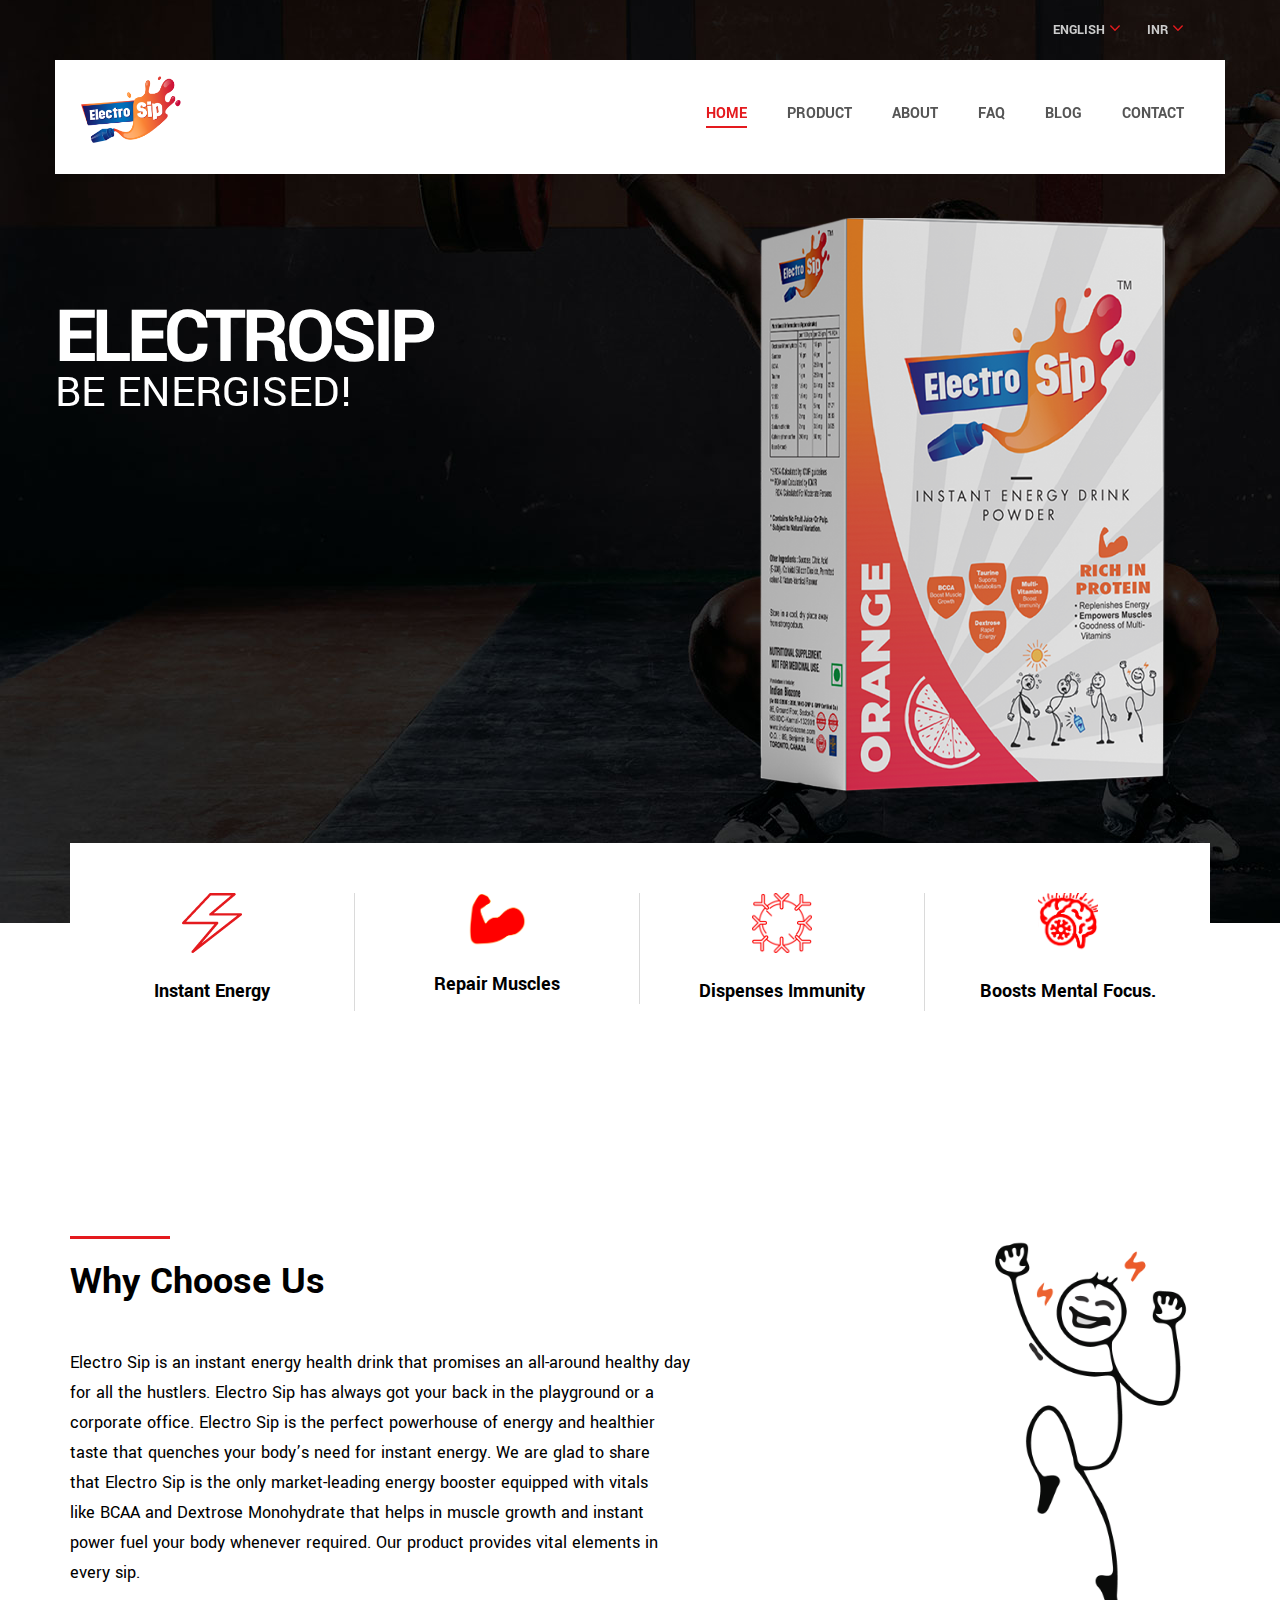
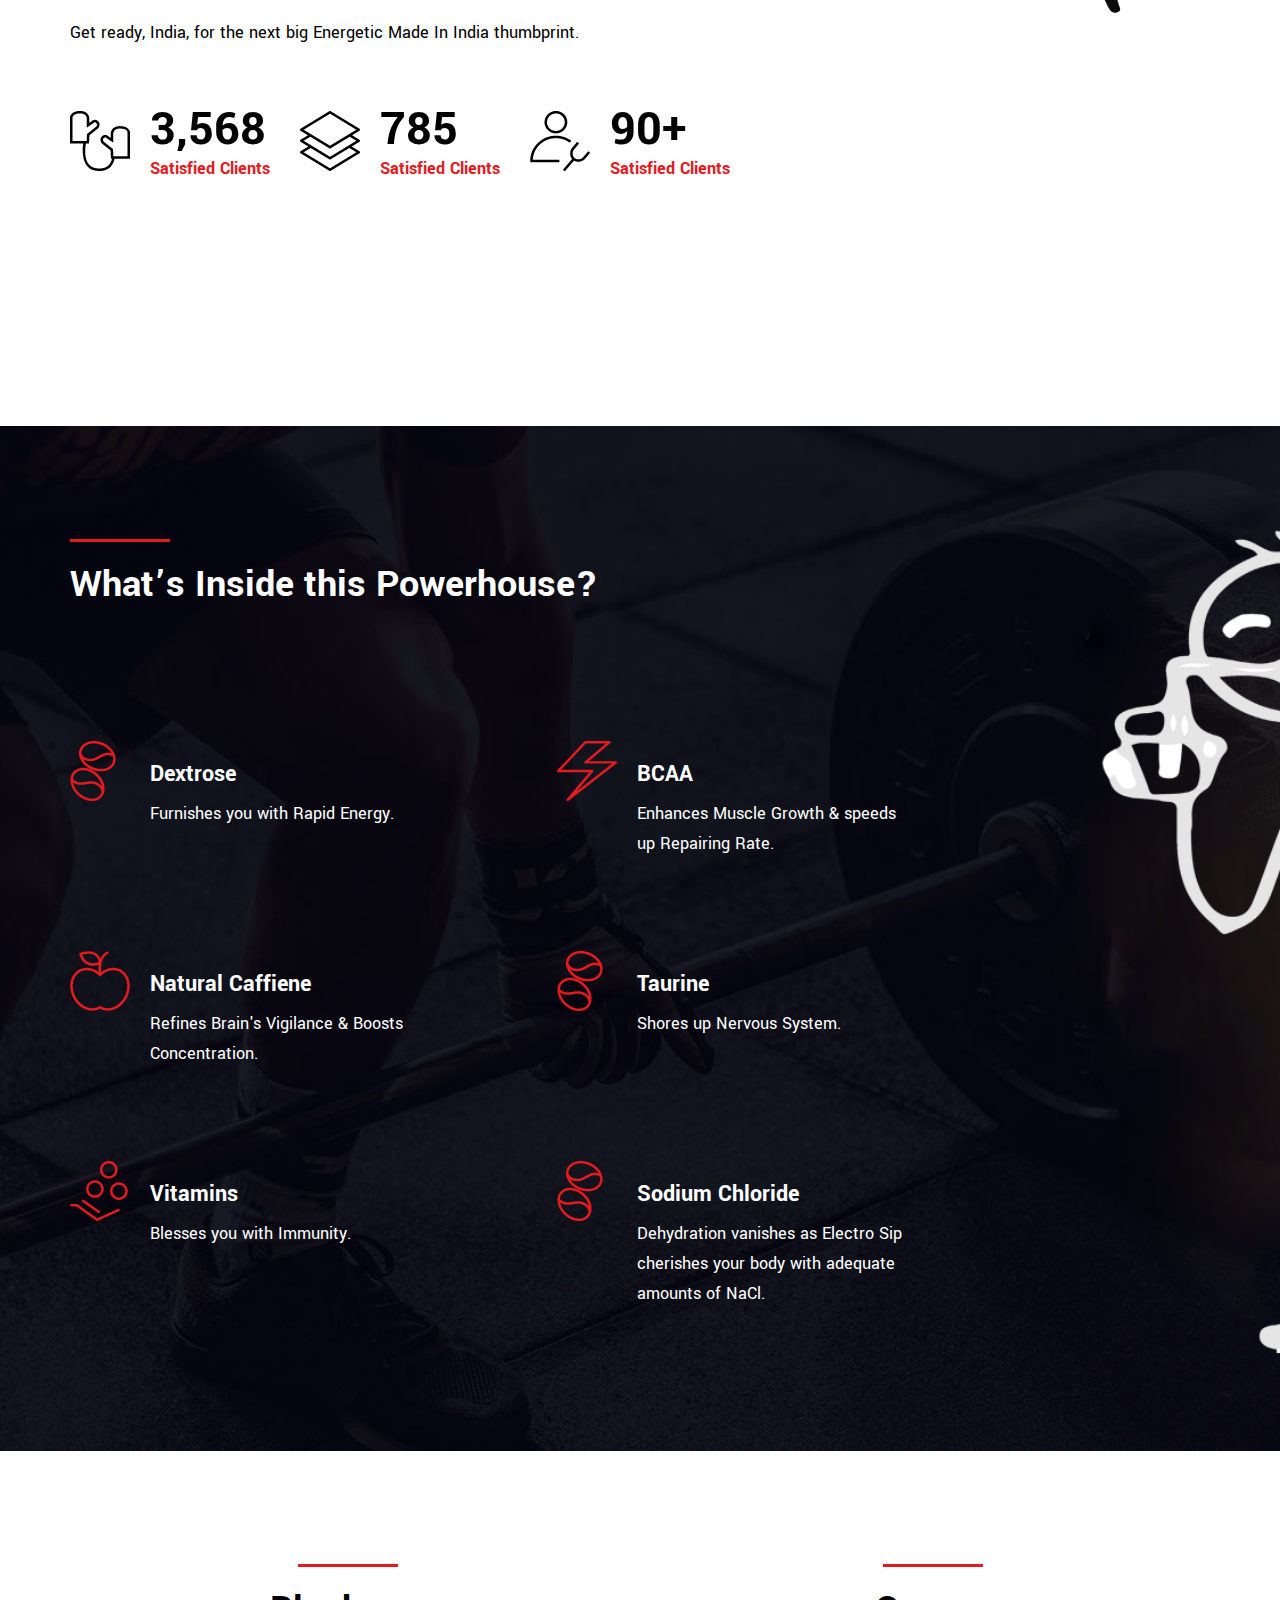
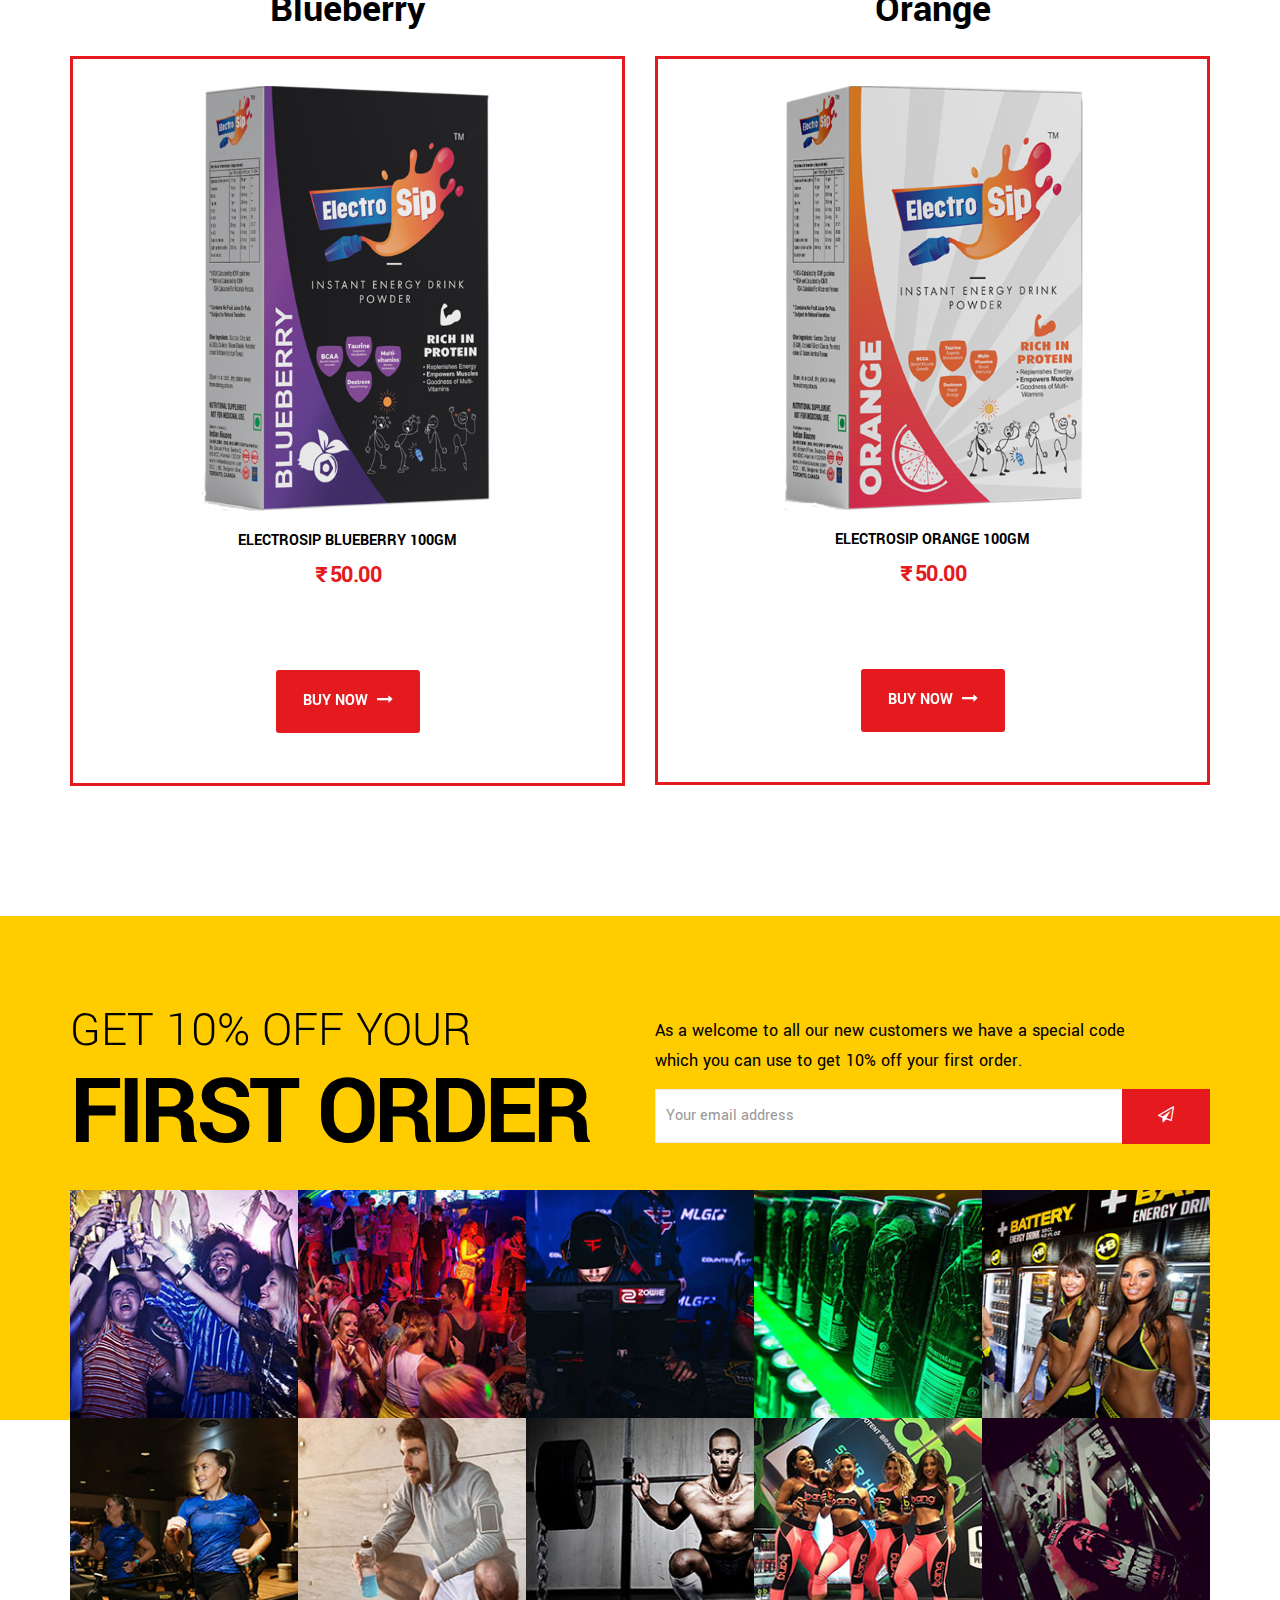
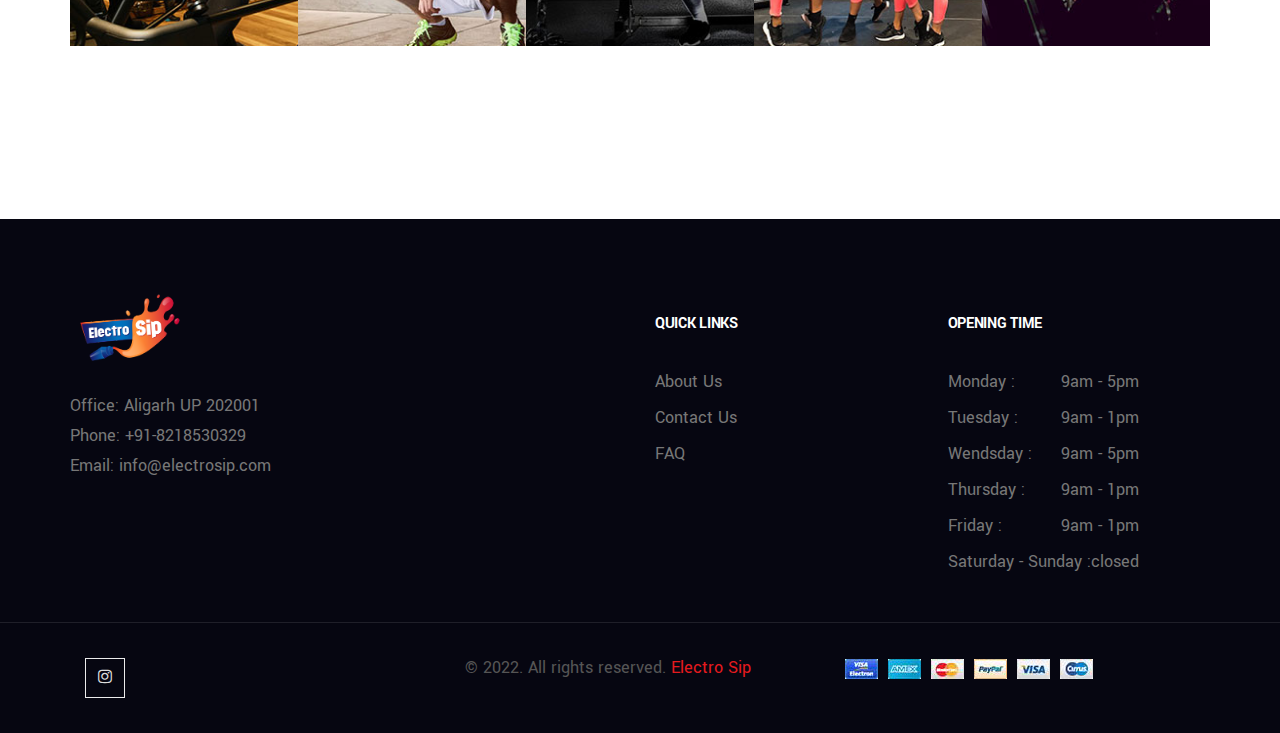
==== commit f186c9d8: "payment page" ====
--- a/index.html
+++ b/index.html
@@ -620,7 +620,7 @@
                   <div class="main-slider__btn-group">
                     <a
                       class="btn btn-features btn-primary mt-60"
-                      href="product_list.html"
+                      href="https://rzp.io/l/electrosip"
                       >Buy Now
                       <i class="fa fa-long-arrow-right" aria-hidden="true"></i>
                     </a>
@@ -948,7 +948,7 @@
                       <div class="main-slider__btn-group">
                         <a
                           class="btn btn-features btn-primary mt-60"
-                          href="product_list.html"
+                          href="https://rzp.io/l/electrosip"
                           >Buy Now
                           <i
                             class="fa fa-long-arrow-right"
@@ -1001,7 +1001,7 @@
                       <div class="main-slider__btn-group">
                         <a
                           class="btn btn-features btn-primary mt-60"
-                          href="product_list.html"
+                          href="https://rzp.io/l/electrosip"
                           >Buy Now
                           <i
                             class="fa fa-long-arrow-right"
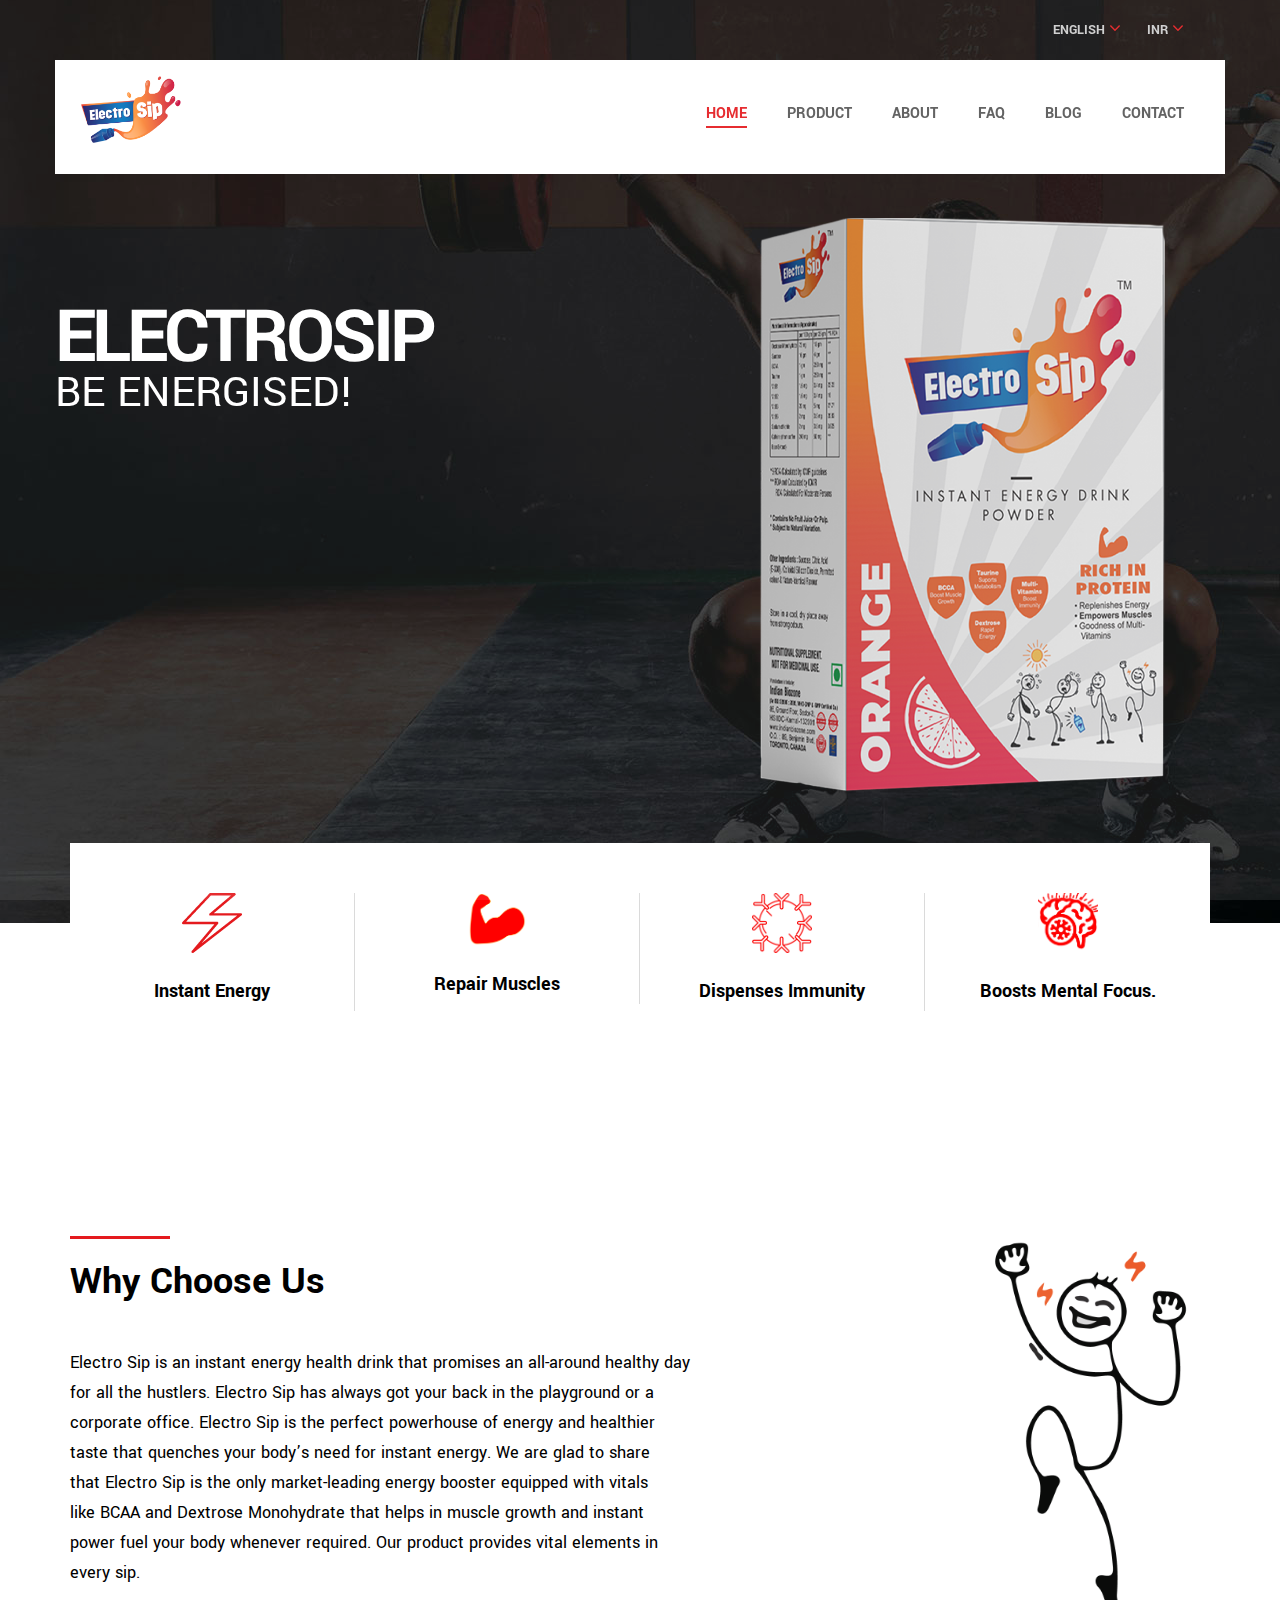
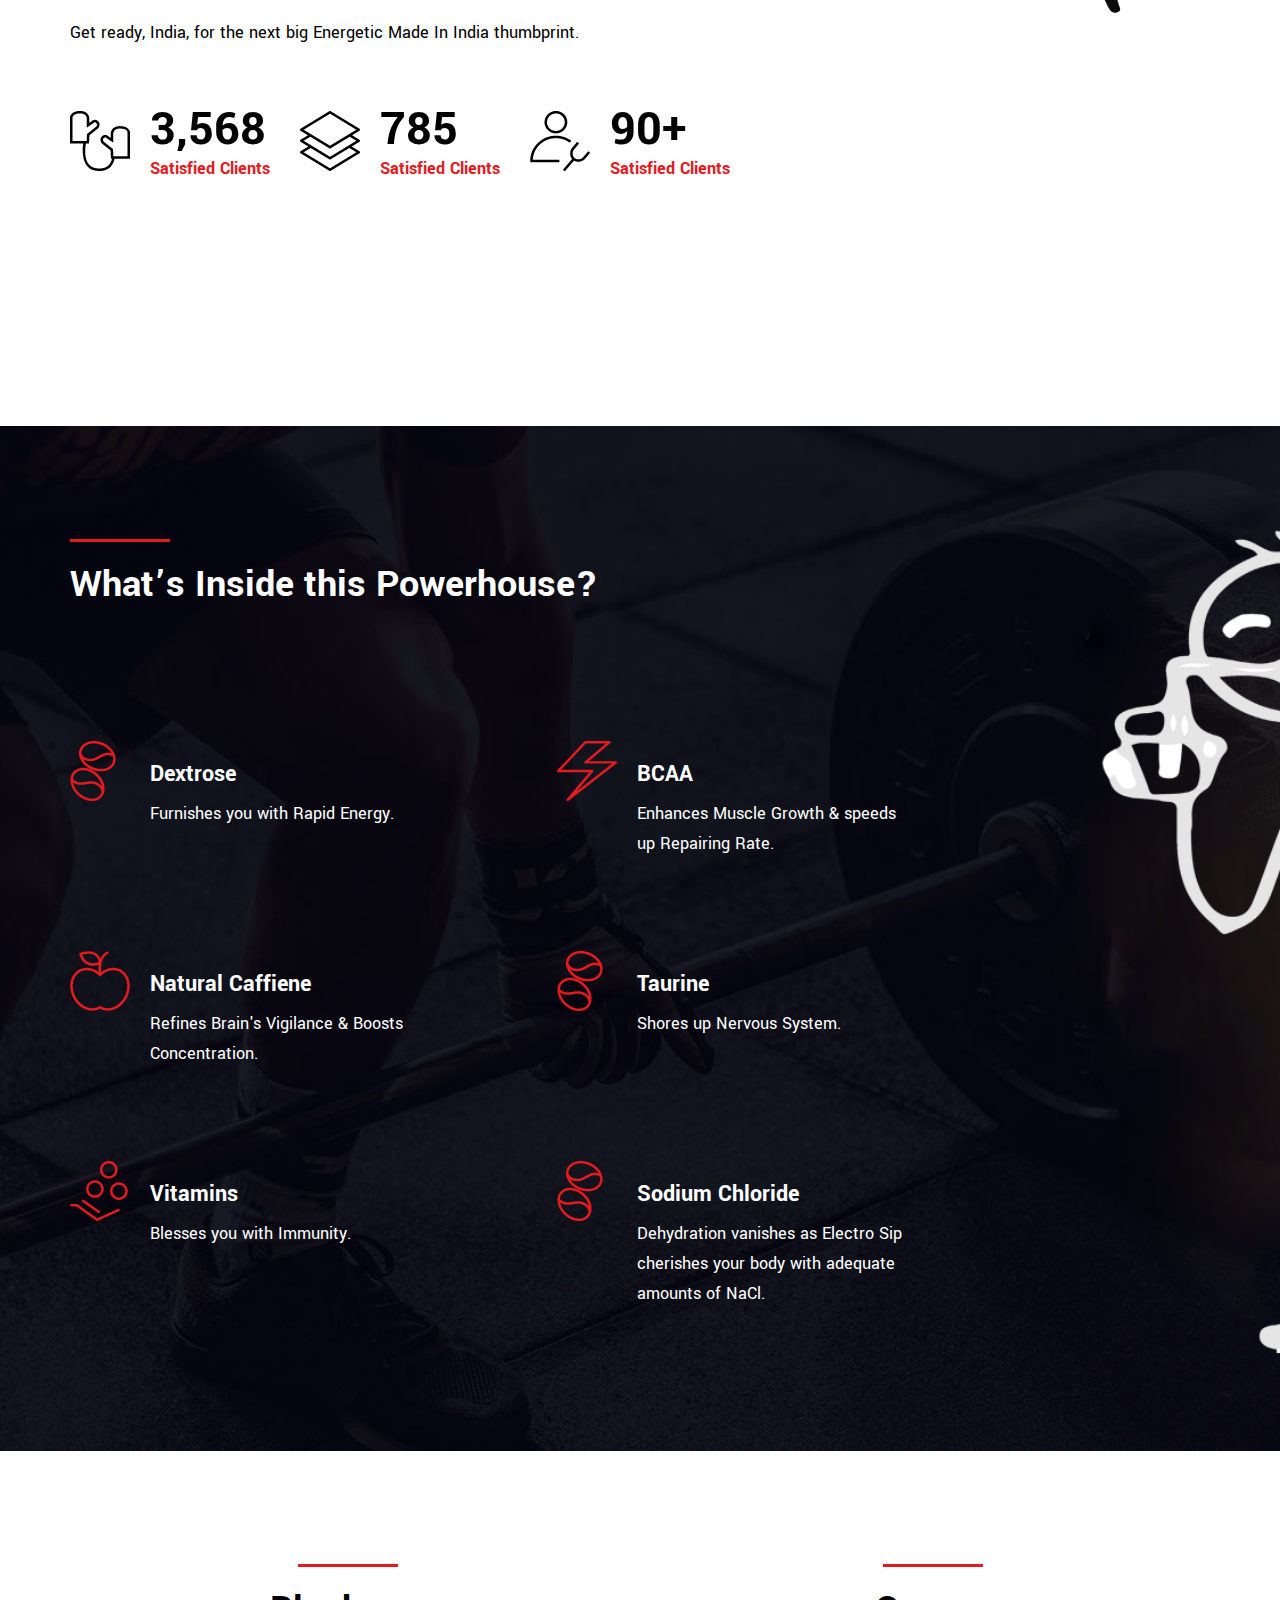
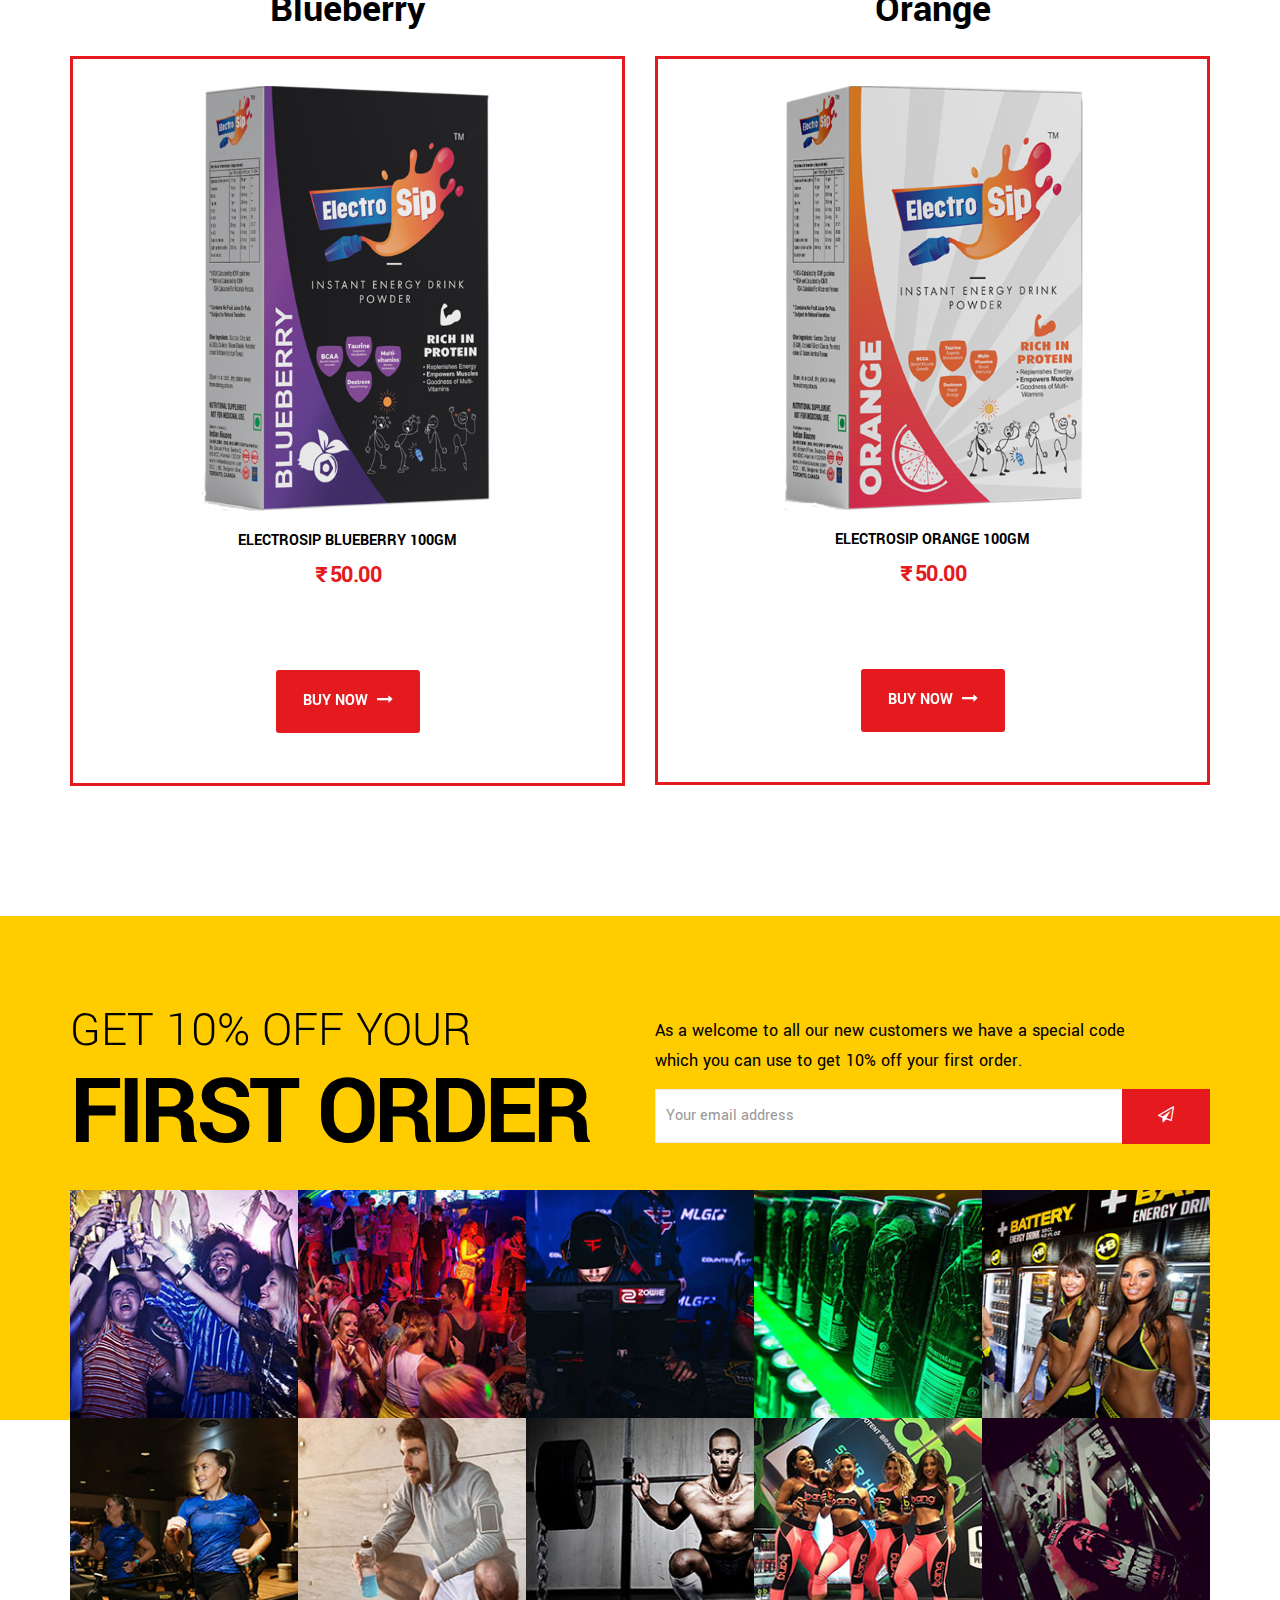
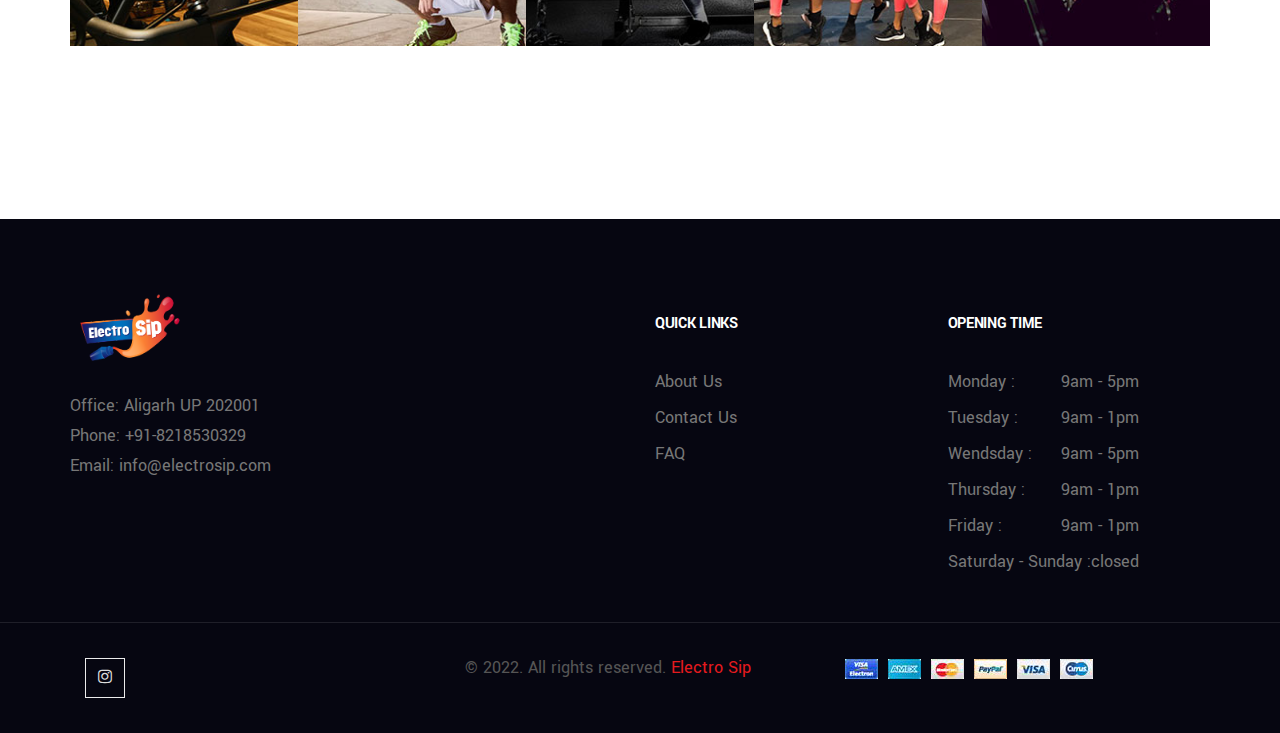
==== commit d83cc560: "add target="_blank"" ====
--- a/index.html
+++ b/index.html
@@ -620,6 +620,7 @@
                   <div class="main-slider__btn-group">
                     <a
                       class="btn btn-features btn-primary mt-60"
+                      target="_blank"
                       href="https://rzp.io/l/electrosip"
                       >Buy Now
                       <i class="fa fa-long-arrow-right" aria-hidden="true"></i>
@@ -948,6 +949,7 @@
                       <div class="main-slider__btn-group">
                         <a
                           class="btn btn-features btn-primary mt-60"
+                          target="_blank"
                           href="https://rzp.io/l/electrosip"
                           >Buy Now
                           <i
@@ -1001,6 +1003,7 @@
                       <div class="main-slider__btn-group">
                         <a
                           class="btn btn-features btn-primary mt-60"
+                          target="_blank"
                           href="https://rzp.io/l/electrosip"
                           >Buy Now
                           <i
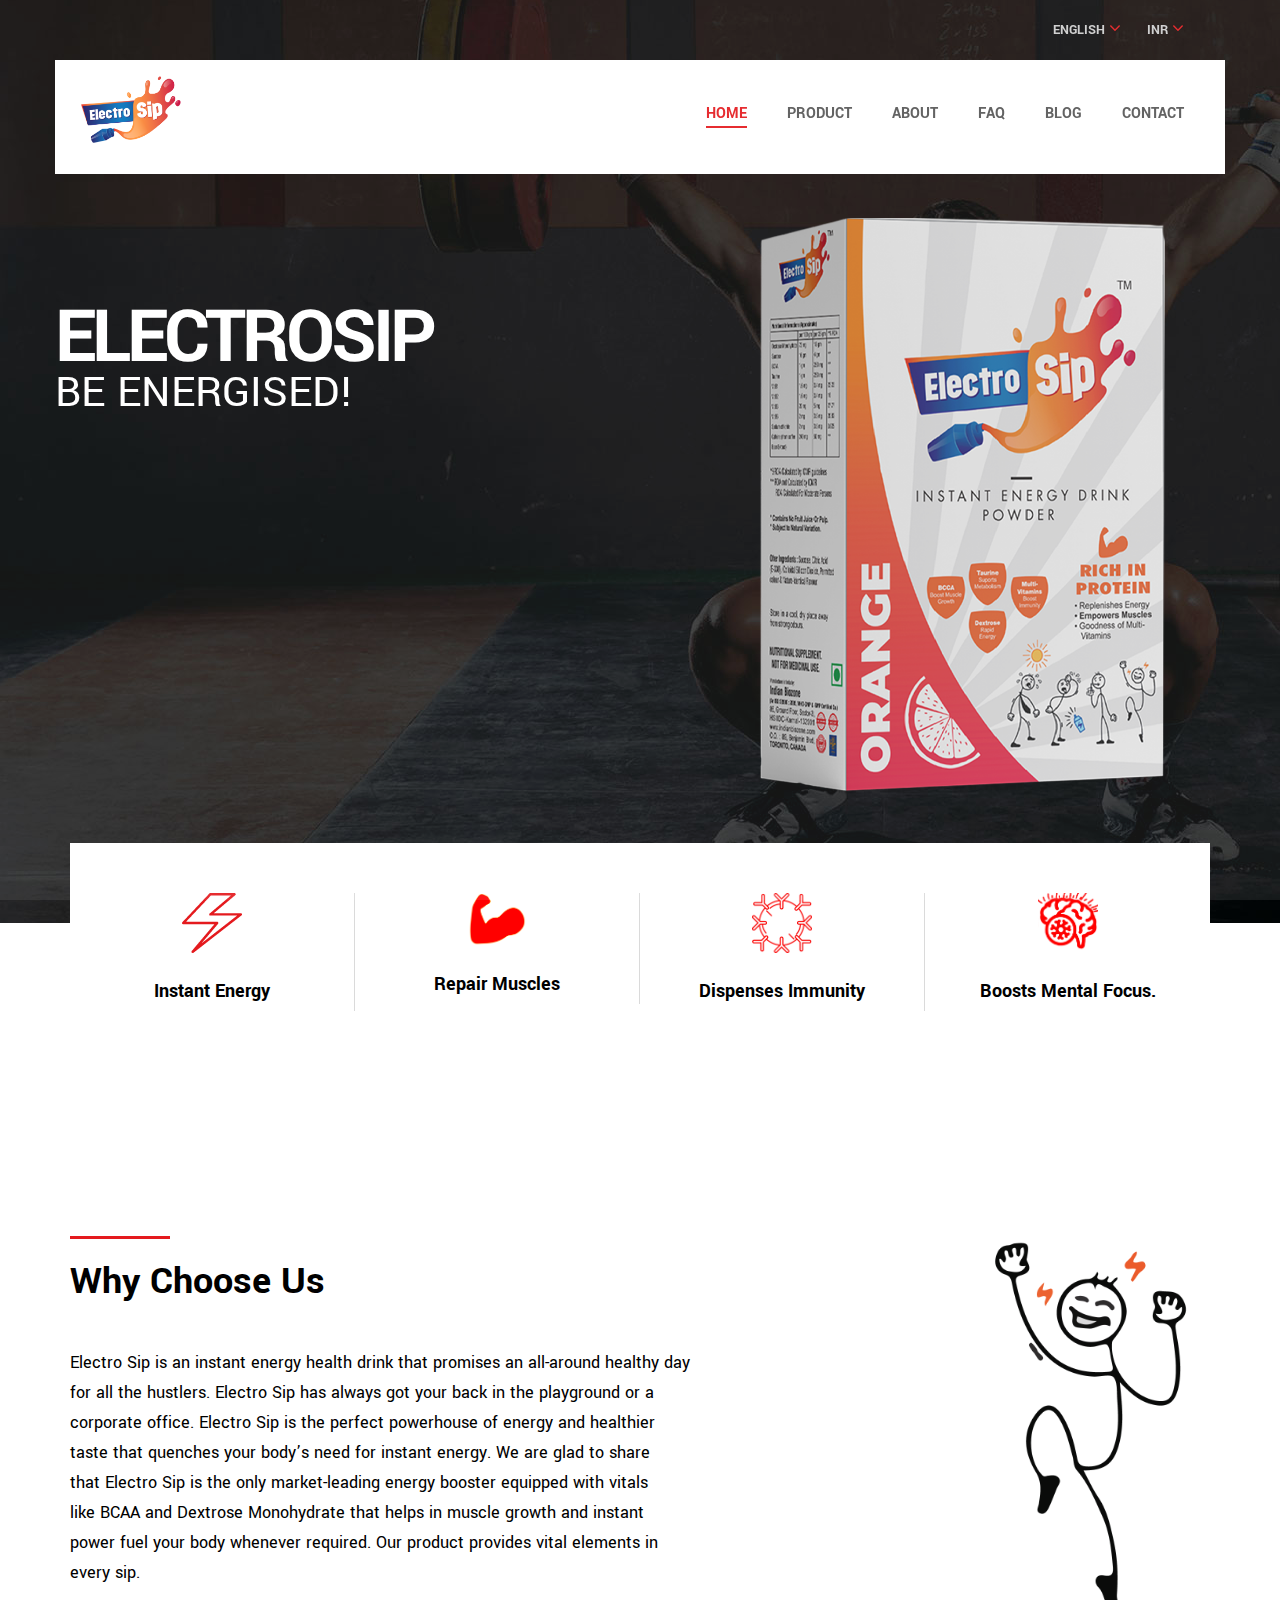
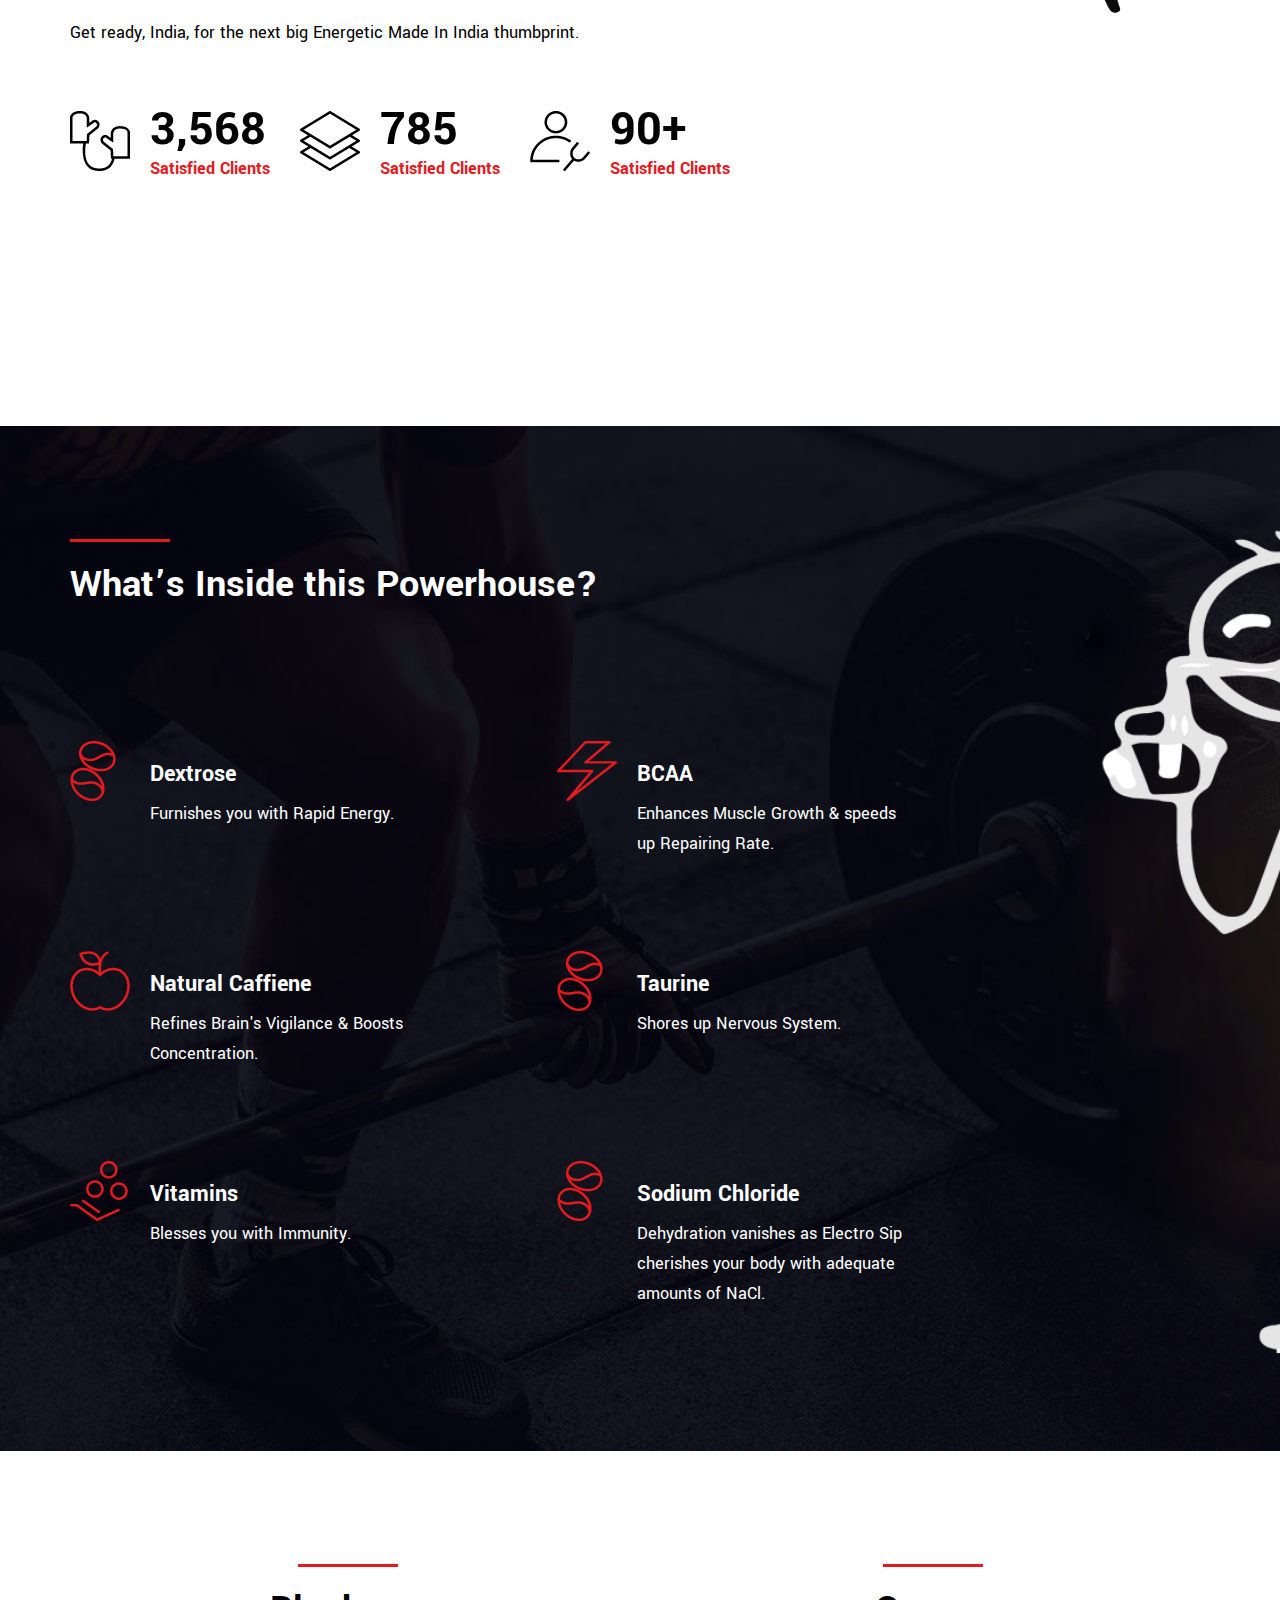
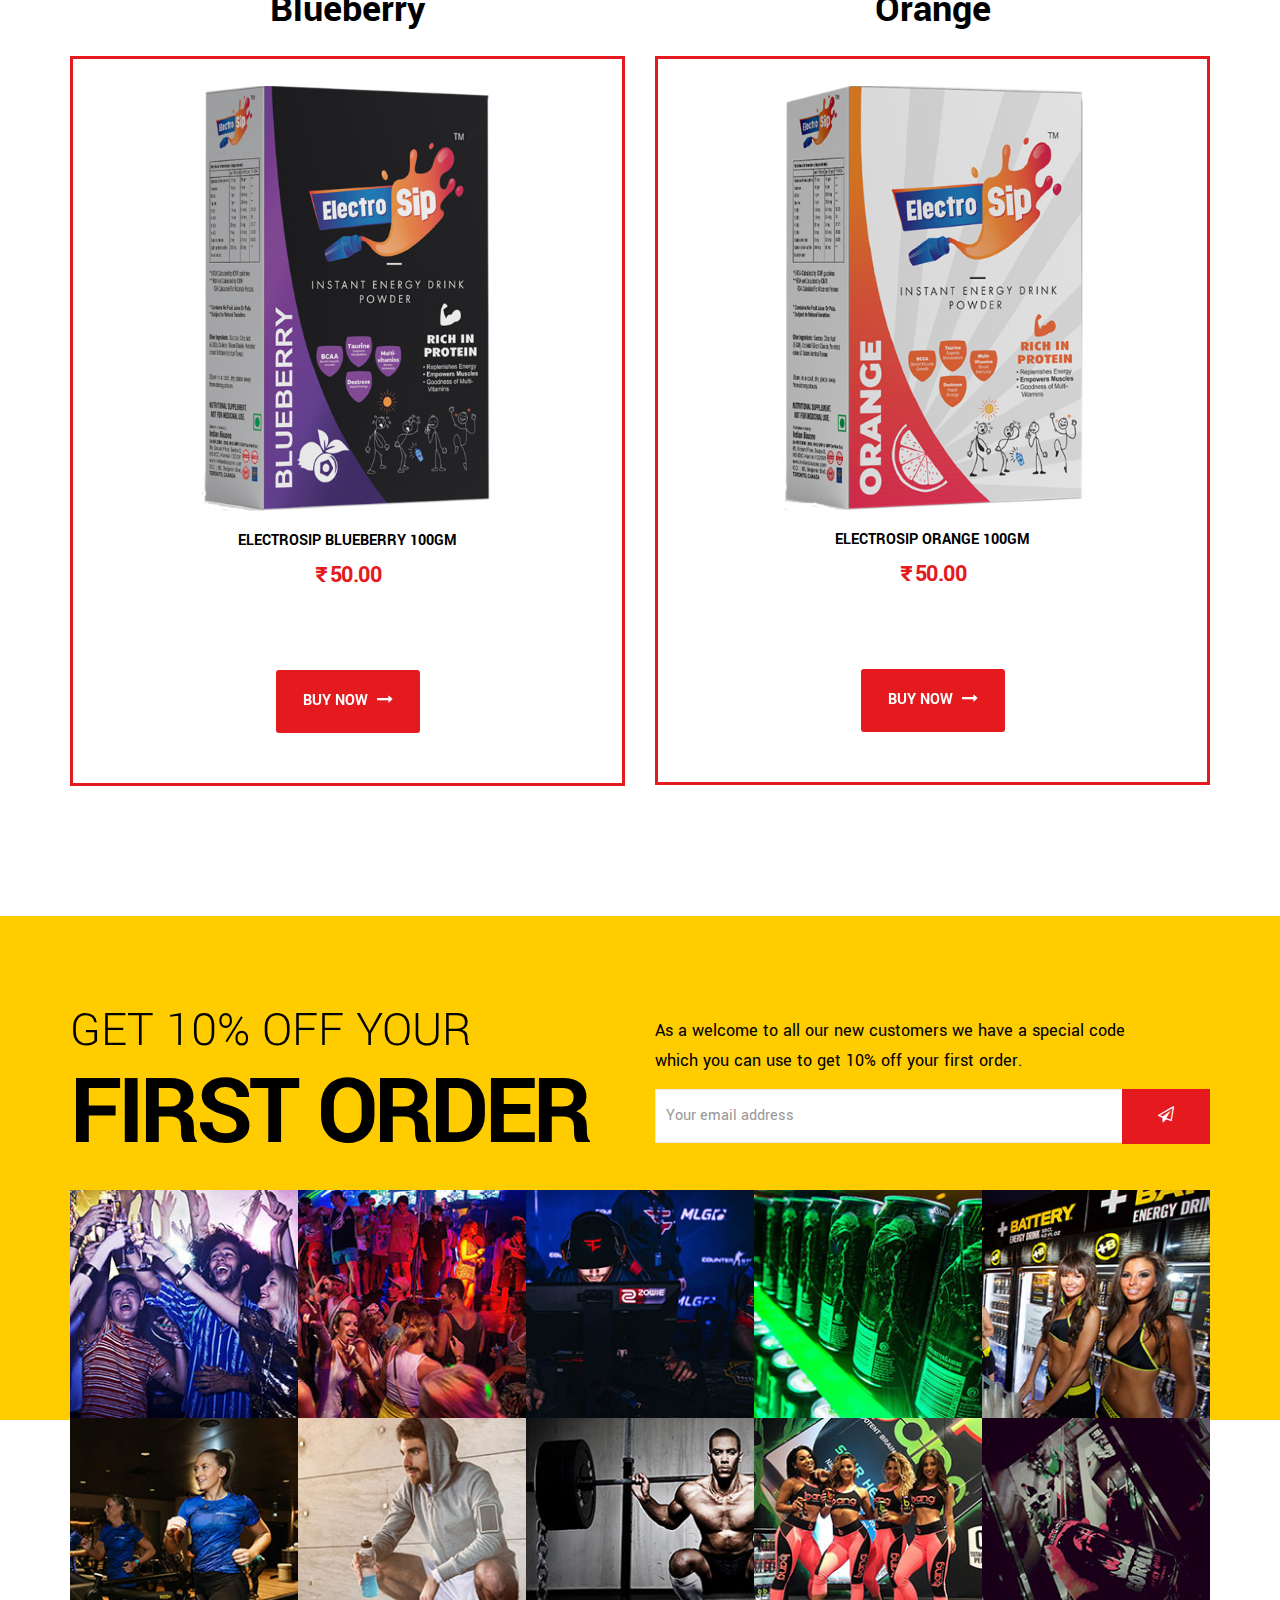
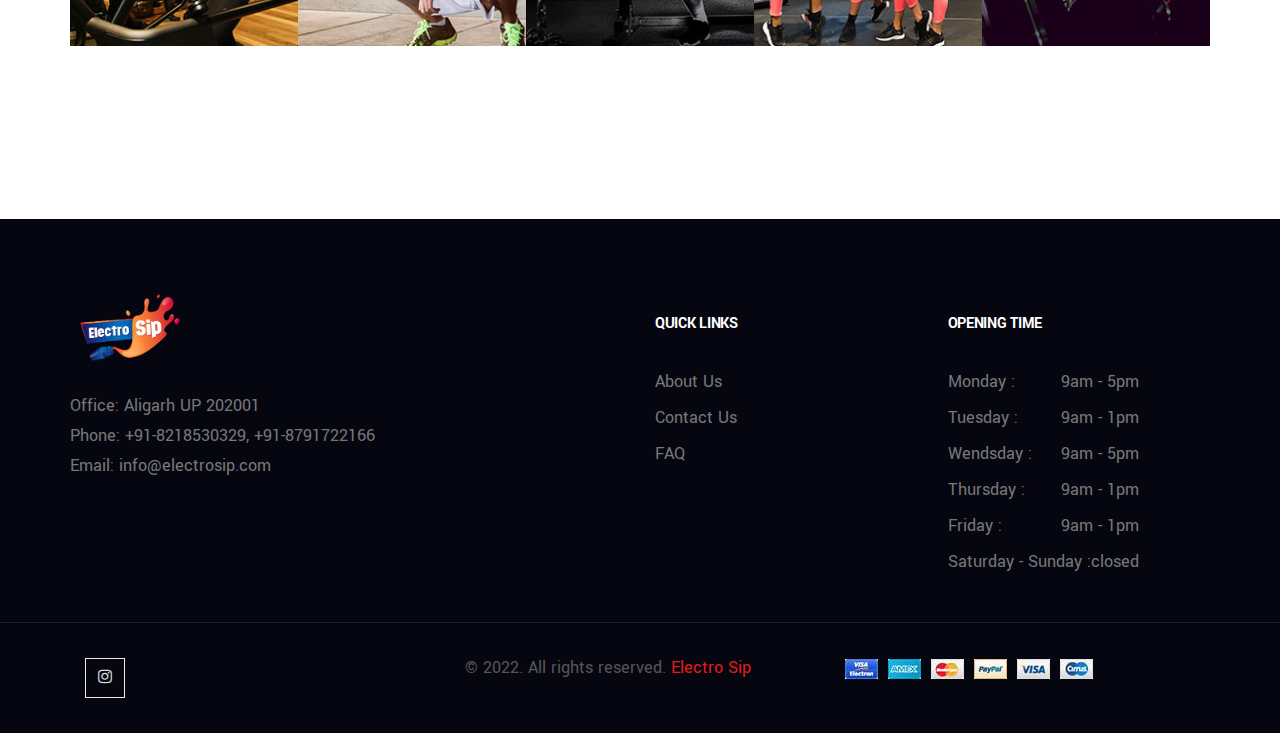
==== commit 83a1f102: "replace phone in footer" ====
--- a/index.html
+++ b/index.html
@@ -1811,7 +1811,7 @@
               />
               <p class="address pt-30">
                 Office: Aligarh UP 202001<br />
-                Phone: +91-8218530329<br />
+                Phone: +91-8218530329, +91-8791722166<br />
                 Email: info@electrosip.com
               </p>
             </div>
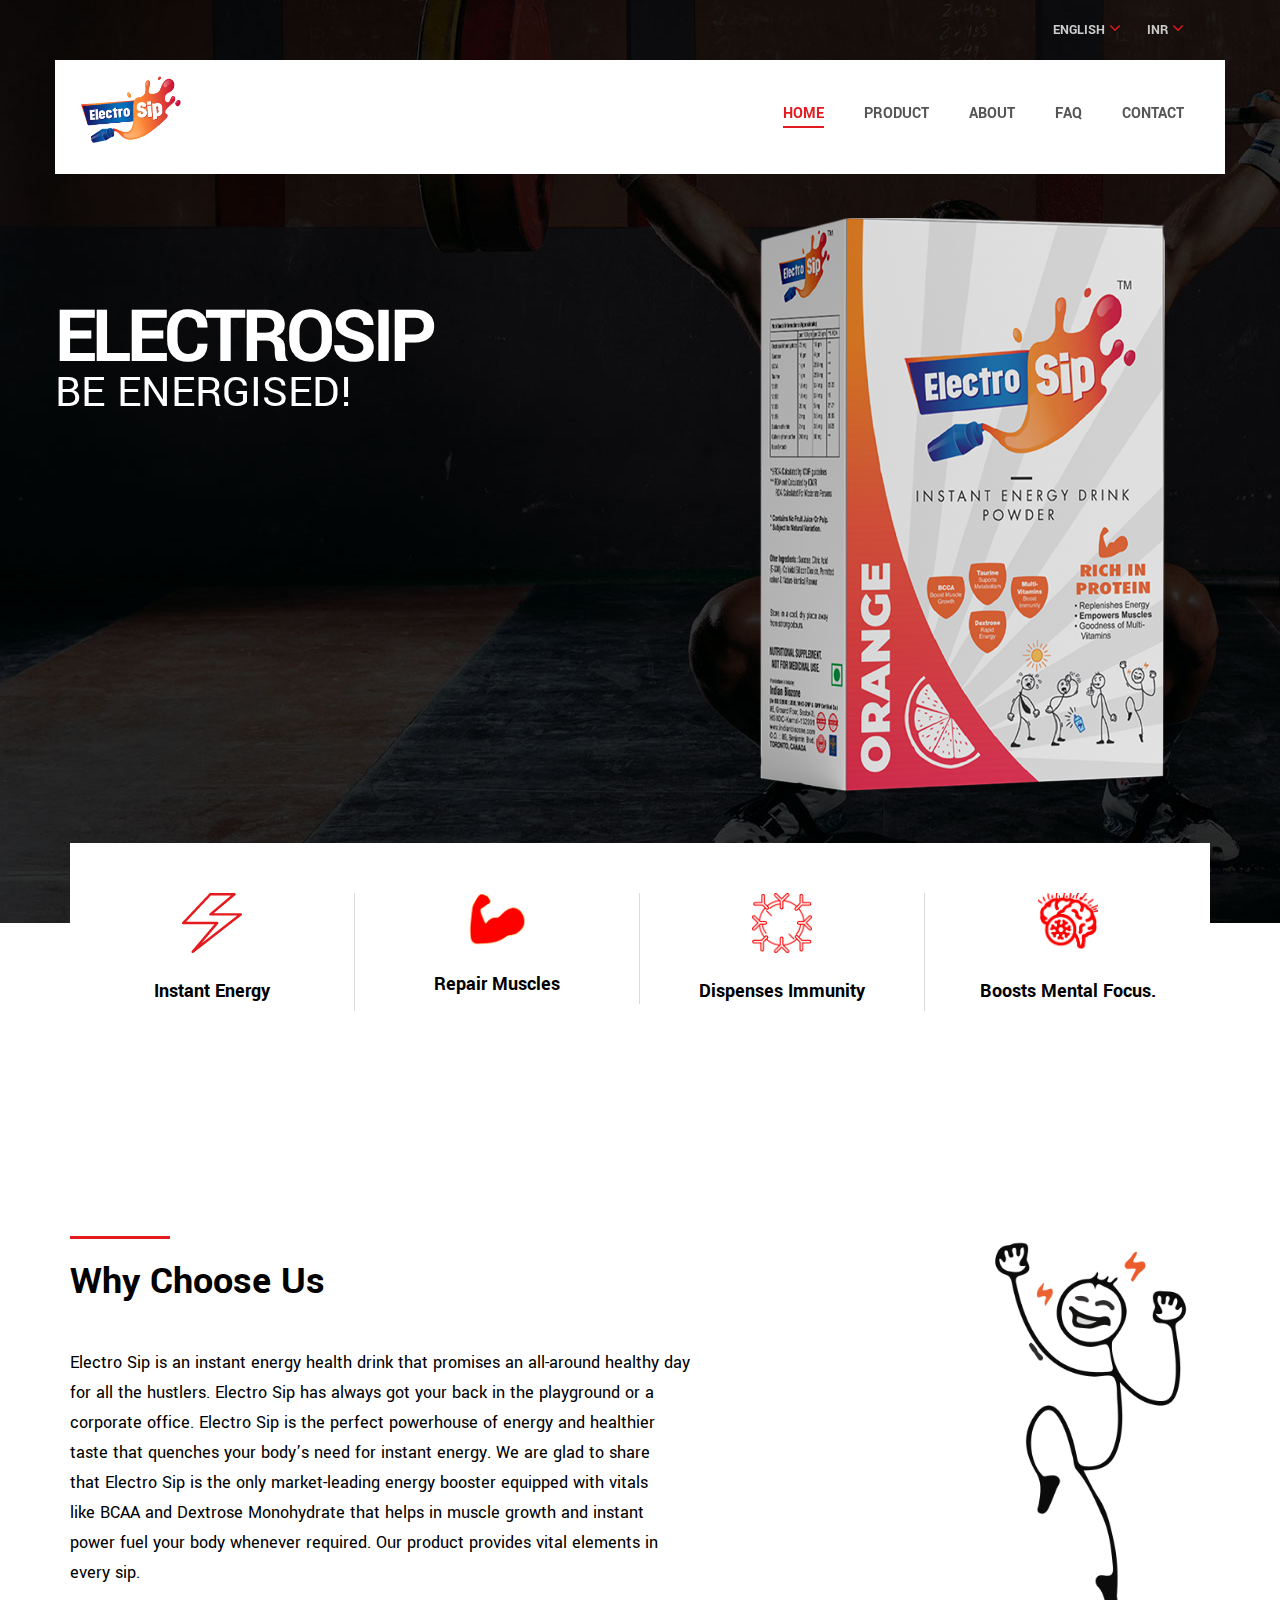
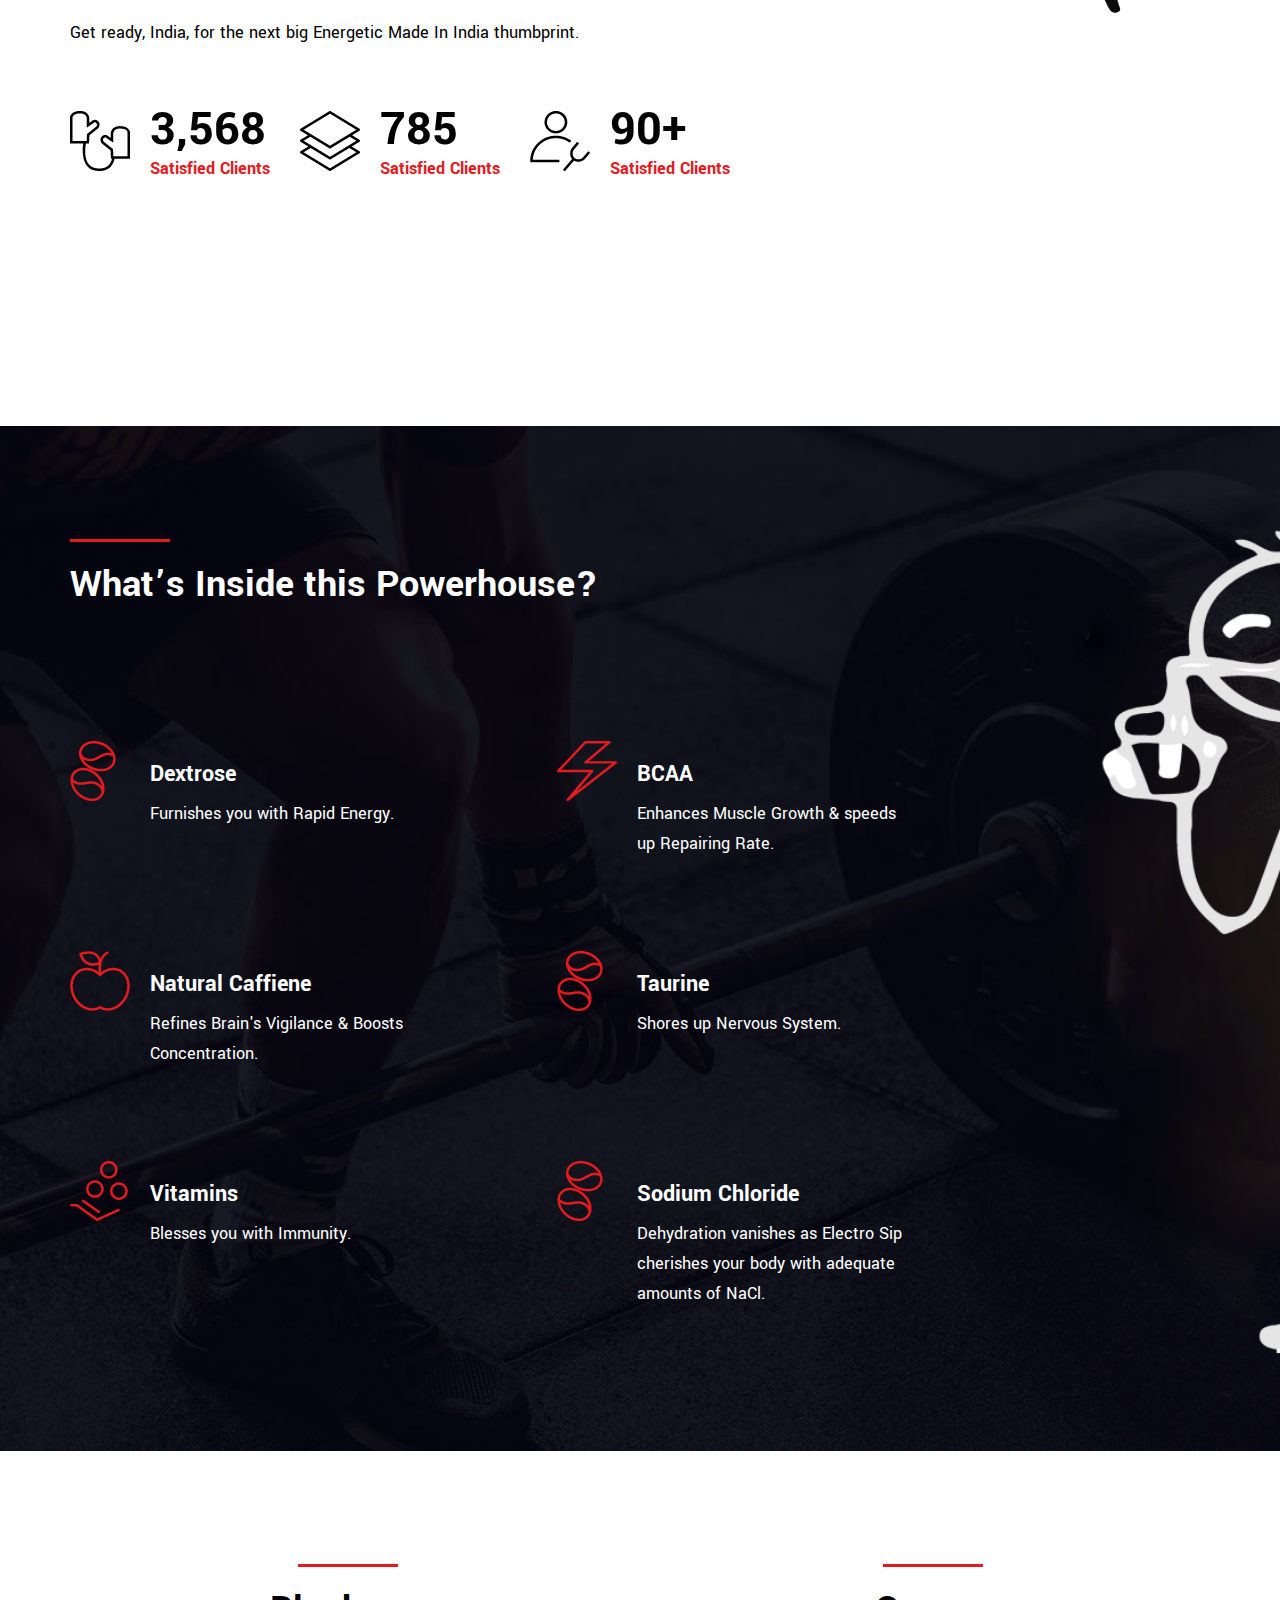
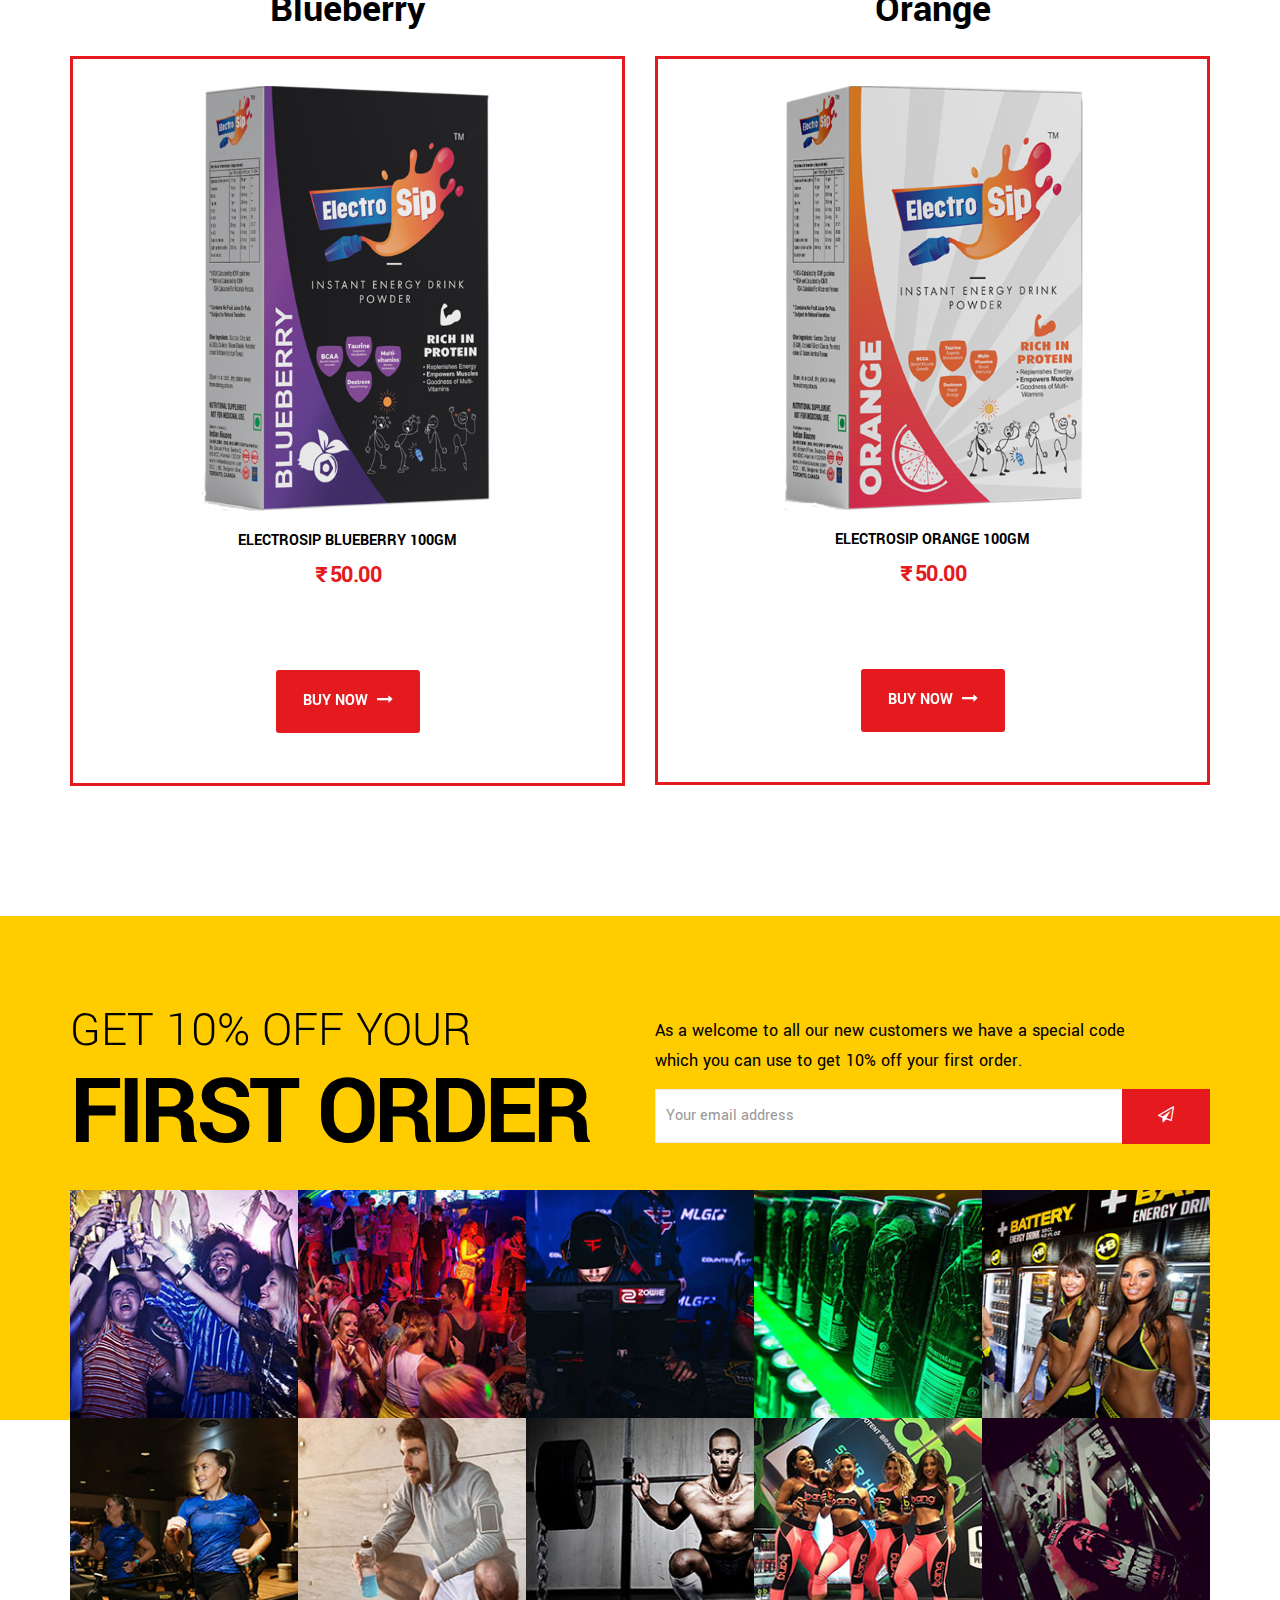
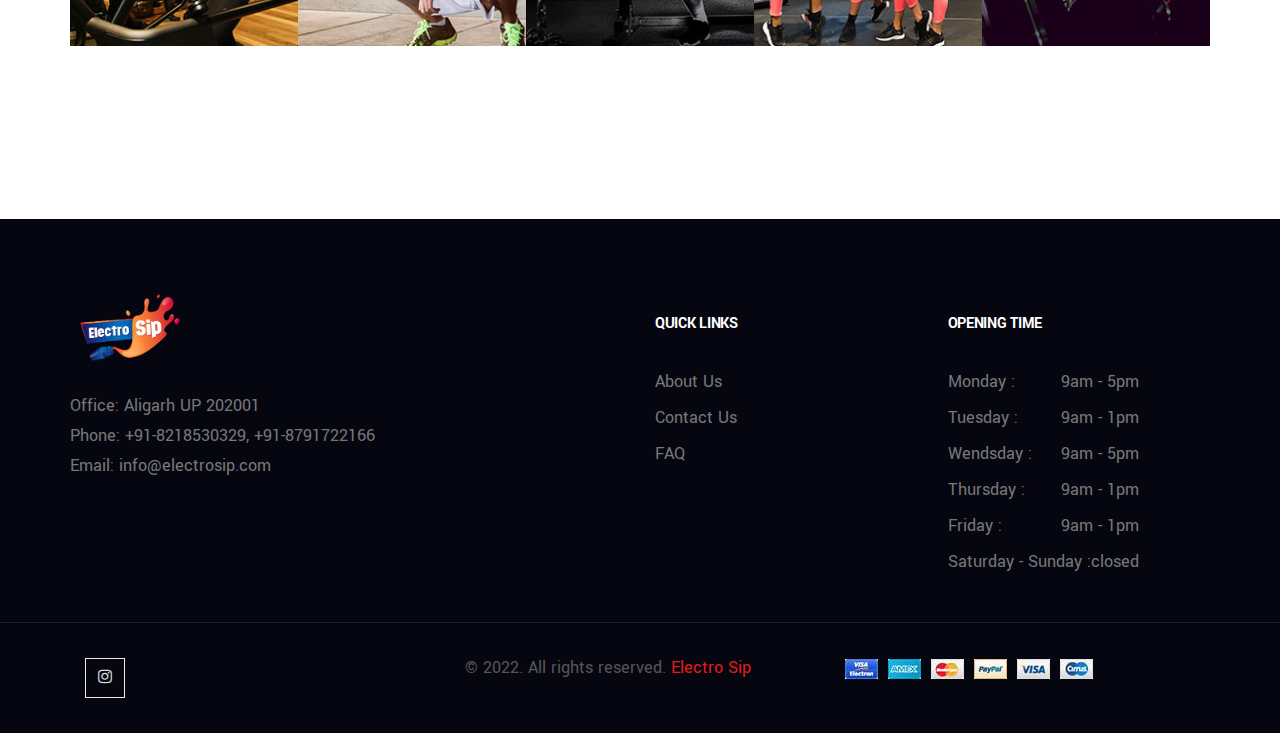
==== commit 5937e47a: "remove blog" ====
--- a/index.html
+++ b/index.html
@@ -205,14 +205,14 @@
                   <li><a href="404.html">Page 404</a></li>
                 </ul> -->
               </li>
-              <li class="dropdown">
+              <!--<li class="dropdown">
                 <a href="blog.html">Blog</a>
-                <!-- <ul class="dropdown-menu">
+                 <ul class="dropdown-menu">
                   <li><a href="blog.html">Blog Grid</a></li>
                   <li><a href="blog_list.html">Blog List</a></li>
                   <li><a href="blog_single.html">Single Blog</a></li>
-                </ul> -->
-              </li>
+                </ul> 
+              </li>-->
               <li><a href="contact.html">Contact</a></li>
             </ul>
             <!-- /Main navigation -->
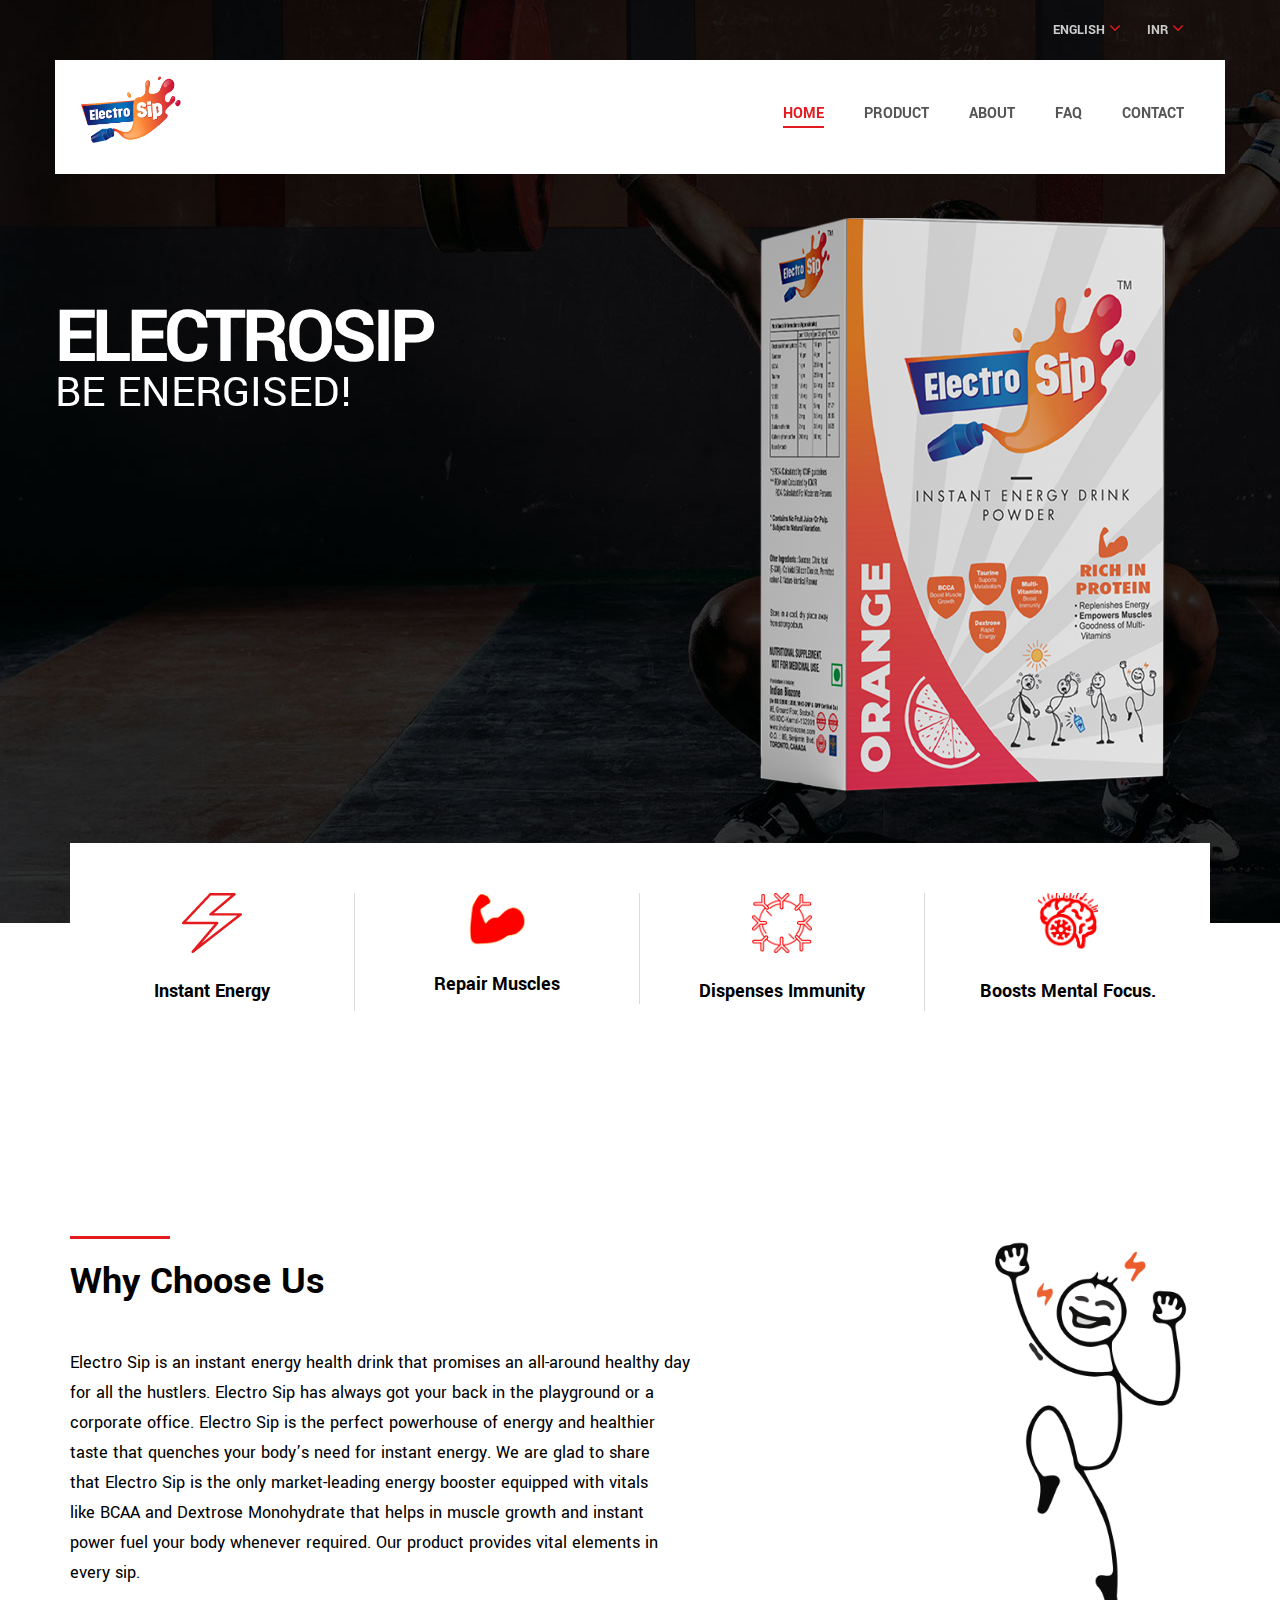
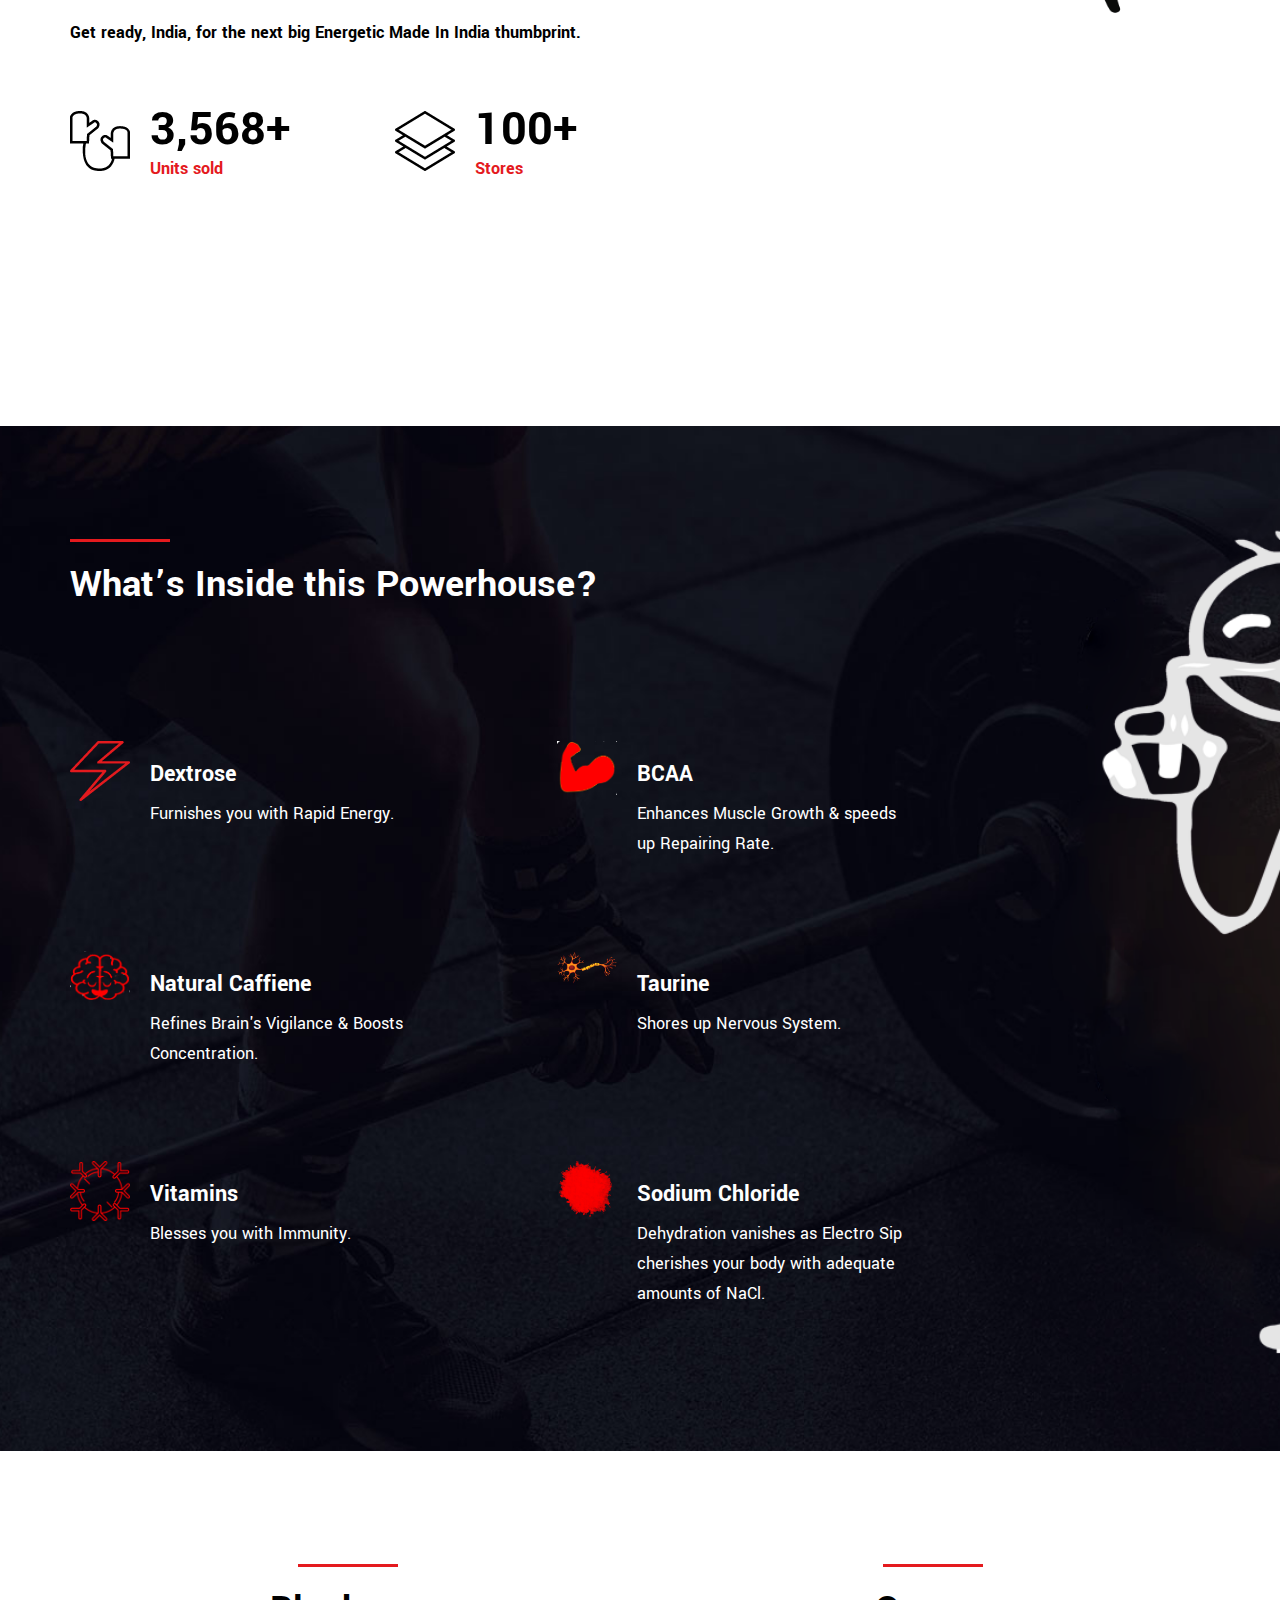
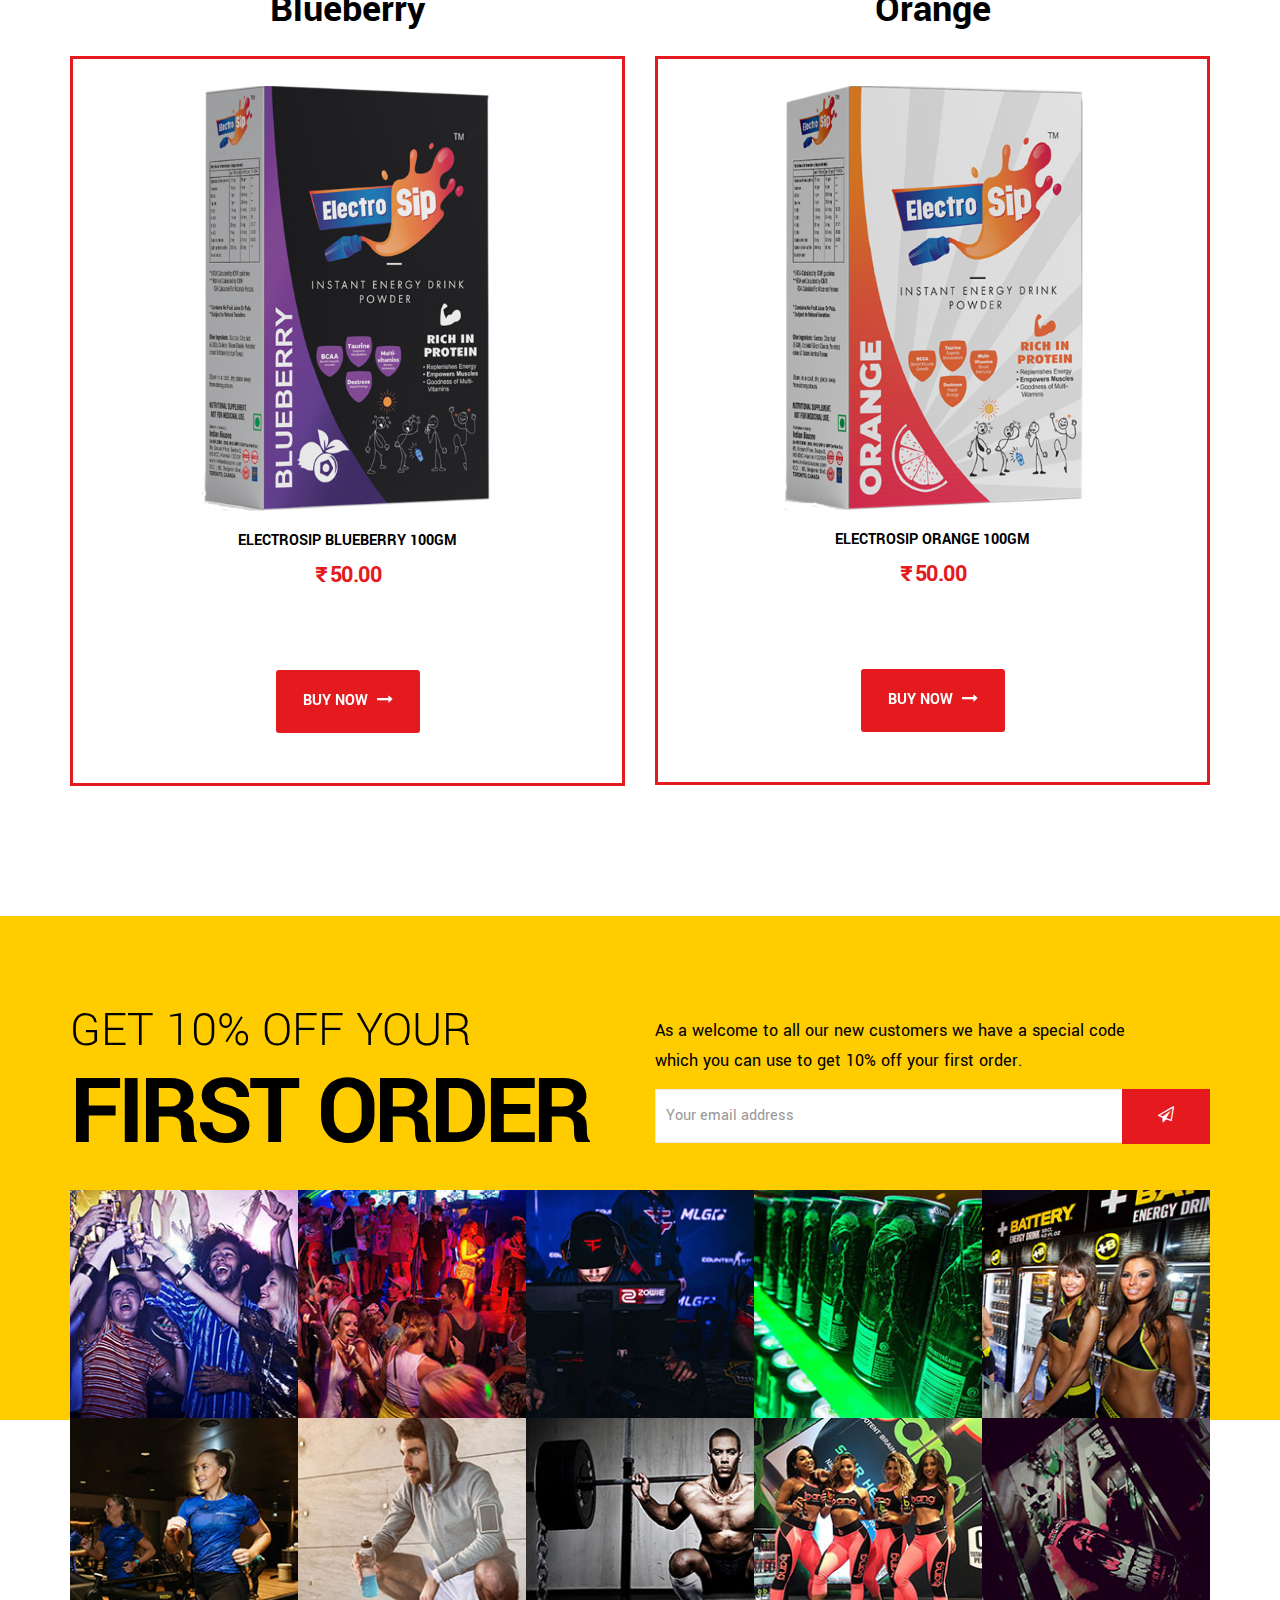
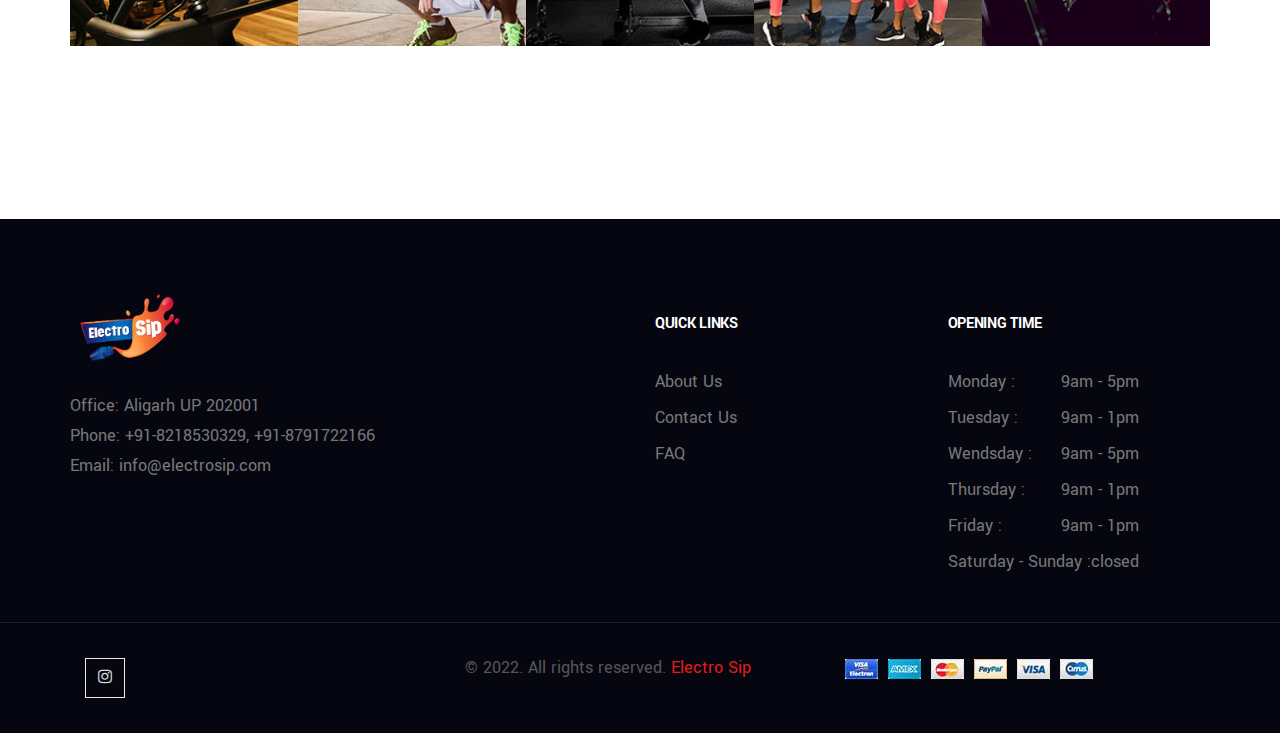
==== commit 3ba9c39d: "icons" ====
--- a/index.html
+++ b/index.html
@@ -514,7 +514,7 @@
                 <li><a href="404.html">Page 404</a></li>
               </ul> -->
             </li>
-            <li class="dropdown">
+            <!-- <li class="dropdown">
               <a
                 href="blog.html"
                 class="dropdown-toggle"
@@ -524,12 +524,7 @@
                 aria-expanded="false"
                 >Blog<span class="caret"></span
               ></a>
-              <!-- <ul class="dropdown-menu">
-                <li><a href="blog.html">Blog Grid</a></li>
-                <li><a href="blog_list.html">Blog List</a></li>
-                <li><a href="blog_single.html">Single Blog</a></li>
-              </ul> -->
-            </li>
+            </li> -->
             <li><a href="contact.html">Contact</a></li>
           </ul>
         </div>
@@ -762,44 +757,46 @@
                 power fuel your body whenever required. Our product provides
                 vital elements in <br />every sip.
 
-                <br /><br />Get ready, India, for the next big Energetic Made In
-                India thumbprint.
+                <br /><br /><b
+                  >Get ready, India, for the next big Energetic Made In India
+                  thumbprint.</b
+                >
               </p>
             </div>
             <div class="row">
-              <div class="col-md-4 col-sm-6">
+              <div class="col-md-6 col-sm-6">
                 <div class="features_list">
                   <div class="features-images">
                     <img src="assets/images/counter/icon_counter1.png" alt="" />
                   </div>
                   <div class="features-description">
-                    <span class="counter">3,568</span>
-                    <p>Satisfied Clients</p>
-                  </div>
-                </div>
-              </div>
-              <div class="col-md-4 col-sm-6">
+                    <span class="counter">3,568</span><span>+</span>
+                    <p>Units sold</p>
+                  </div>
+                </div>
+              </div>
+              <div class="col-md-6 col-sm-6">
                 <div class="features_list">
                   <div class="features-images">
                     <img src="assets/images/counter/icon_counter2.png" alt="" />
                   </div>
                   <div class="features-description">
-                    <span class="counter">785</span>
-                    <p>Satisfied Clients</p>
-                  </div>
-                </div>
-              </div>
-              <div class="col-md-4 col-sm-6">
+                    <span class="counter">100</span><span>+</span>
+                    <p>Stores</p>
+                  </div>
+                </div>
+              </div>
+              <!-- <div class="col-md-3 col-sm-6">
                 <div class="features_list">
                   <div class="features-images">
                     <img src="assets/images/counter/icon_counter3.png" alt="" />
                   </div>
                   <div class="features-description">
-                    <span class="counter">90</span><span>+</span>
-                    <p>Satisfied Clients</p>
-                  </div>
-                </div>
-              </div>
+                    <span class="counter">25</span><span>+</span>
+                    <p>Doctors who Prescribe</p>
+                  </div>
+                </div>
+              </div> -->
             </div>
           </div>
           <div>
@@ -830,7 +827,7 @@
           <div class="col-md-4">
             <div class="features_list pt-50 pb-50">
               <div class="features-images">
-                <img src="assets/images/icon-feature5.png" alt="" />
+                <img src="assets/images/icon-feature7.png" alt="" />
               </div>
               <div class="features-description">
                 <h4>Dextrose</h4>
@@ -843,7 +840,7 @@
 
             <div class="features_list pt-50 pb-50">
               <div class="features-images">
-                <img src="assets/images/icon-feature8.png" alt="" />
+                <img src="assets/images/electro/concentration.png" alt="" />
               </div>
               <div class="features-description">
                 <h4>Natural Caffiene</h4>
@@ -853,7 +850,7 @@
 
             <div class="features_list pt-50 pb-50">
               <div class="features-images">
-                <img src="assets/images/icon-feature6.png" alt="" />
+                <img src="assets/images/electro/immune-system.png" alt="" />
               </div>
               <div class="features-description">
                 <h4>Vitamins</h4>
@@ -865,7 +862,7 @@
           <div class="col-md-4">
             <div class="features_list pt-50 pb-50">
               <div class="features-images">
-                <img src="assets/images/icon-feature7.png" alt="" />
+                <img src="assets/images/electro/muscle2.png" alt="" />
               </div>
               <div class="features-description">
                 <h4>BCAA</h4>
@@ -875,7 +872,7 @@
 
             <div class="features_list pt-50 pb-50">
               <div class="features-images">
-                <img src="assets/images/icon-feature5.png" alt="" />
+                <img src="assets/images/electro/taurine.png" alt="" />
               </div>
               <div class="features-description">
                 <h4>Taurine</h4>
@@ -888,7 +885,7 @@
 
             <div class="features_list pt-50 pb-50">
               <div class="features-images">
-                <img src="assets/images/icon-feature5.png" alt="" />
+                <img src="assets/images/electro/nacl.png" alt="" />
               </div>
               <div class="features-description">
                 <h4>Sodium Chloride</h4>
